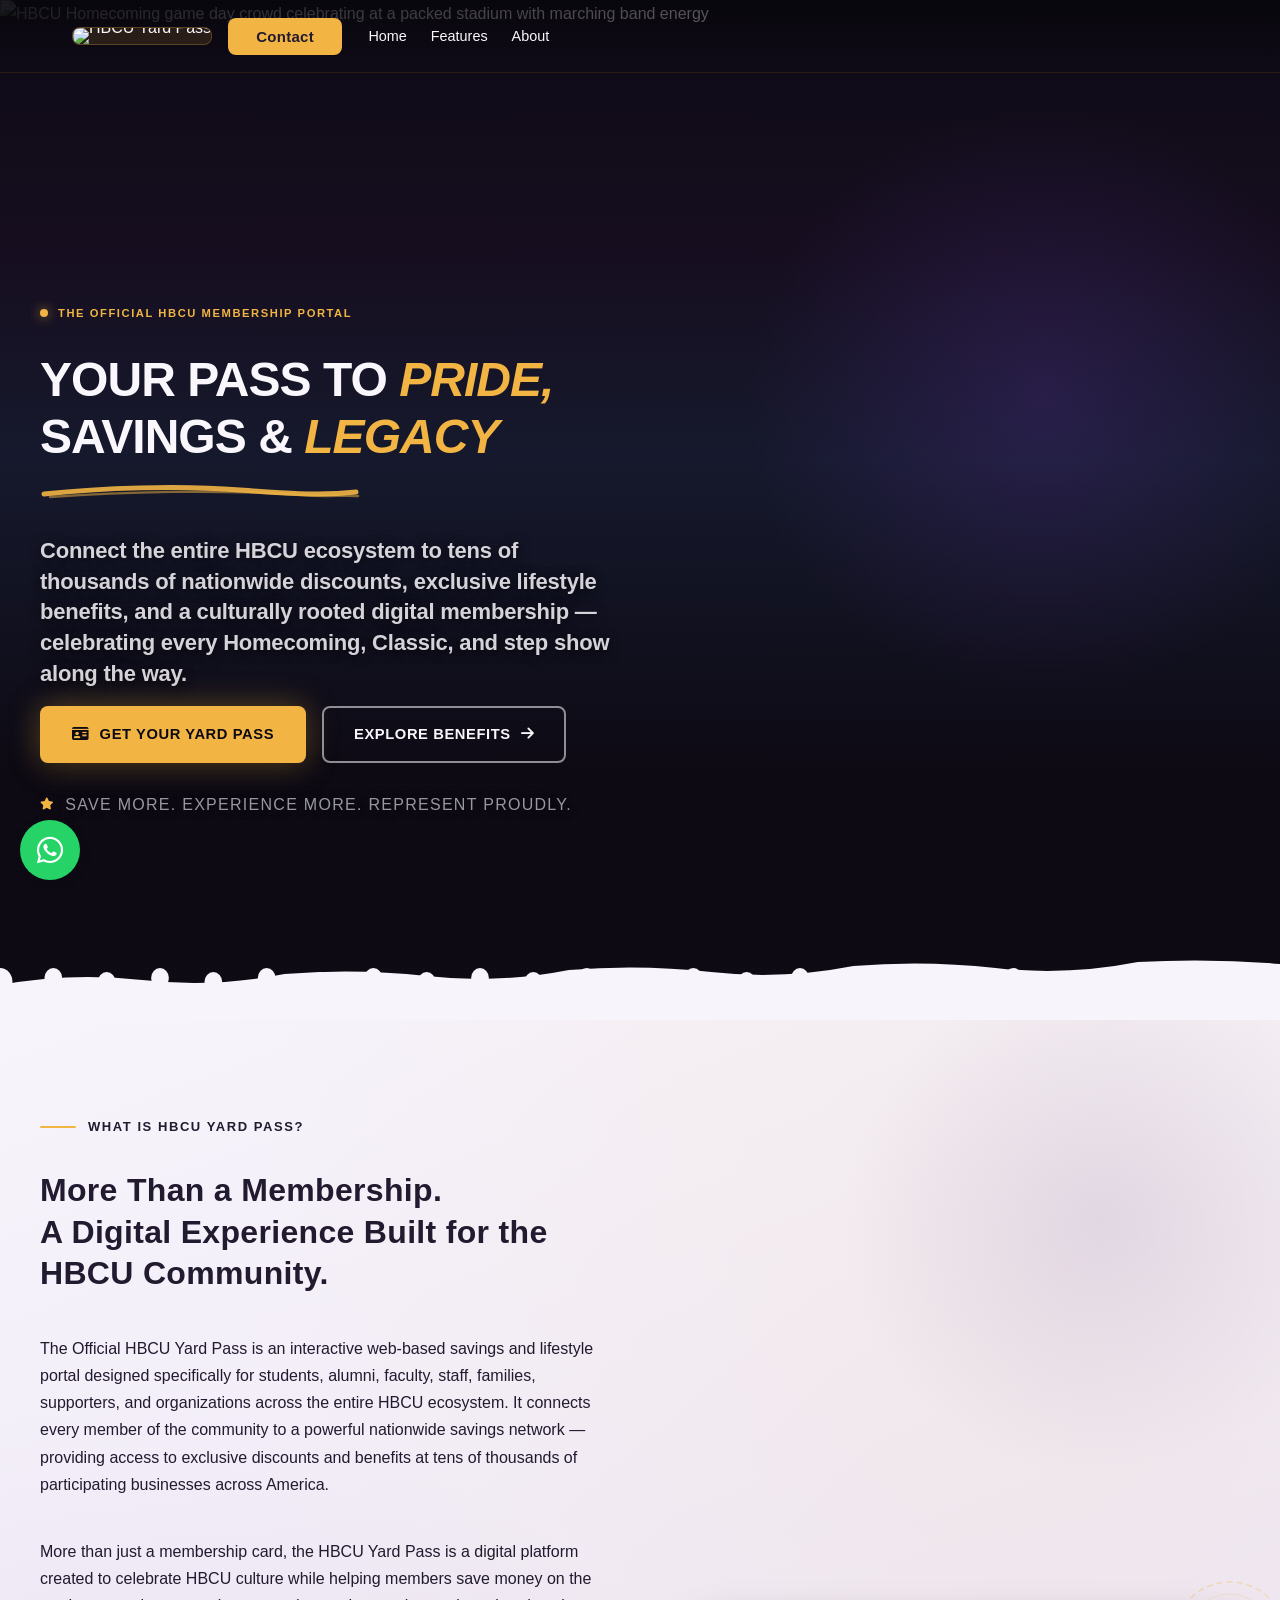
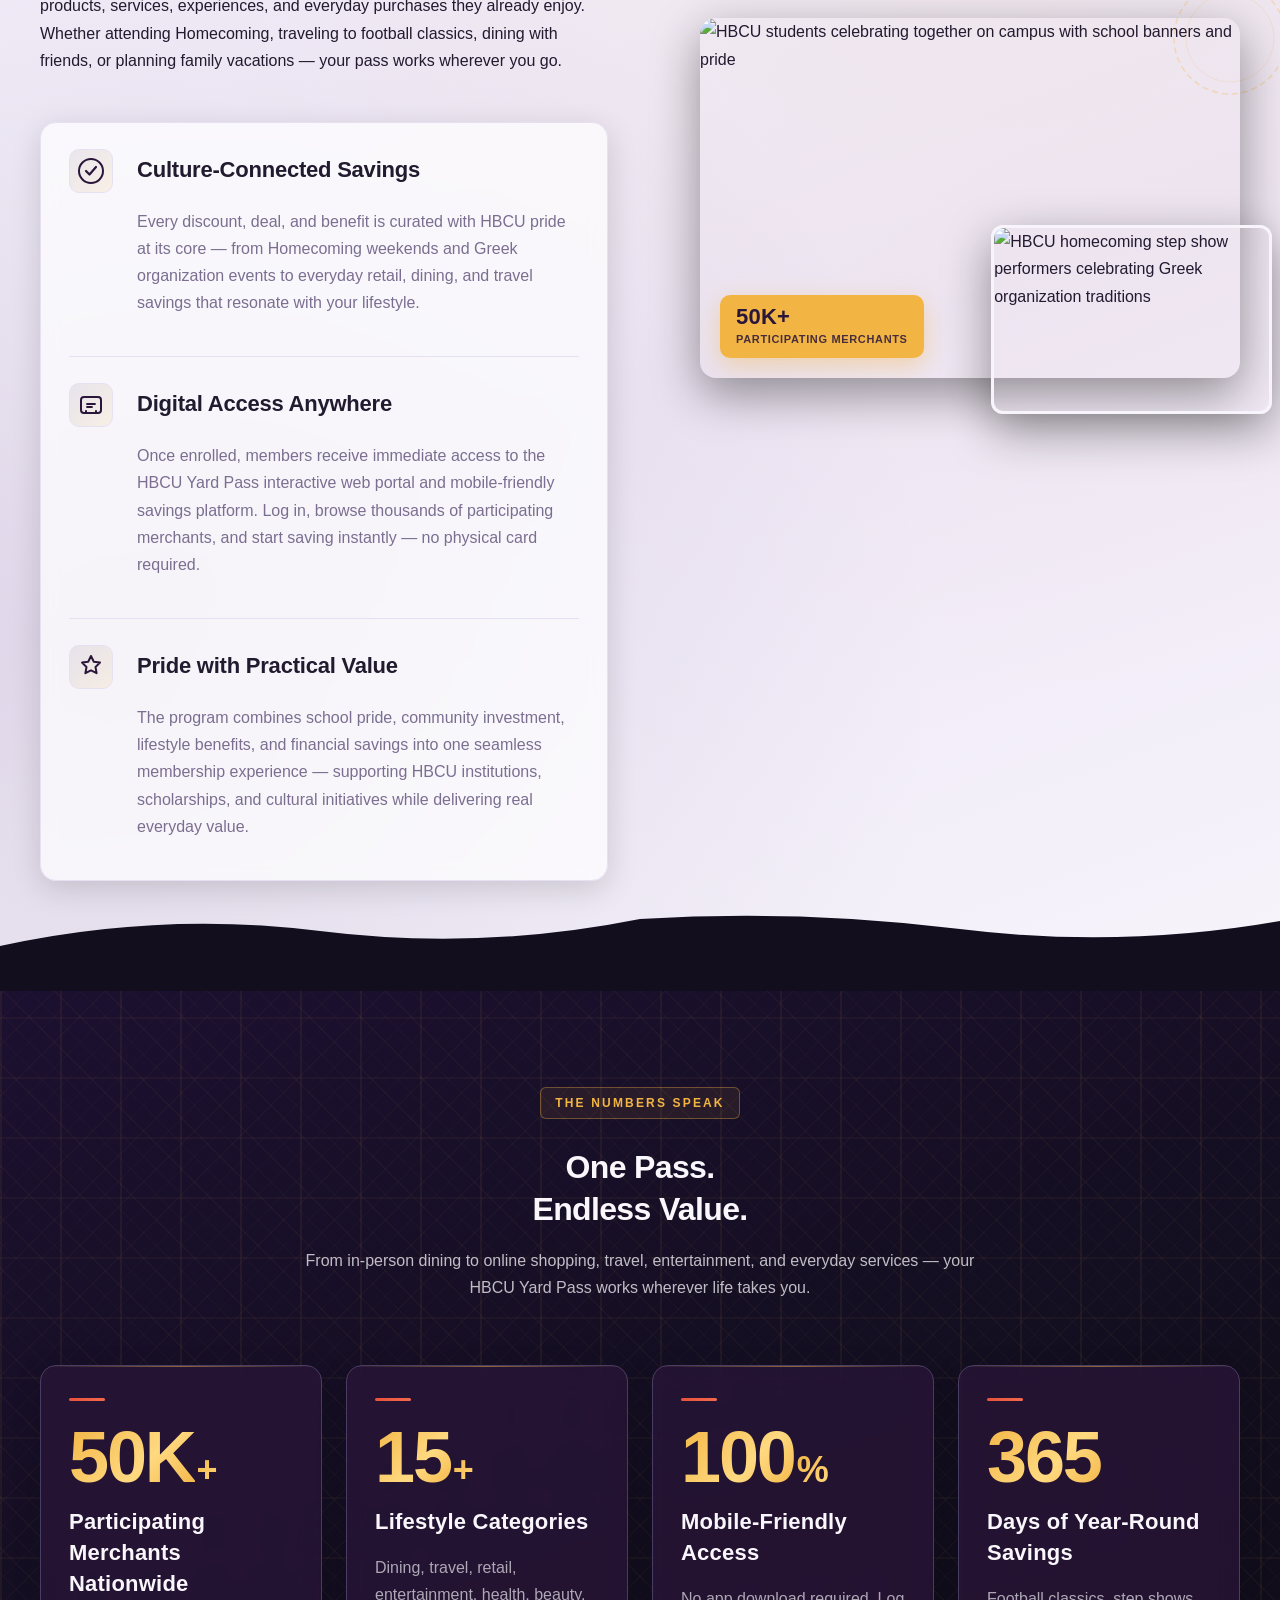
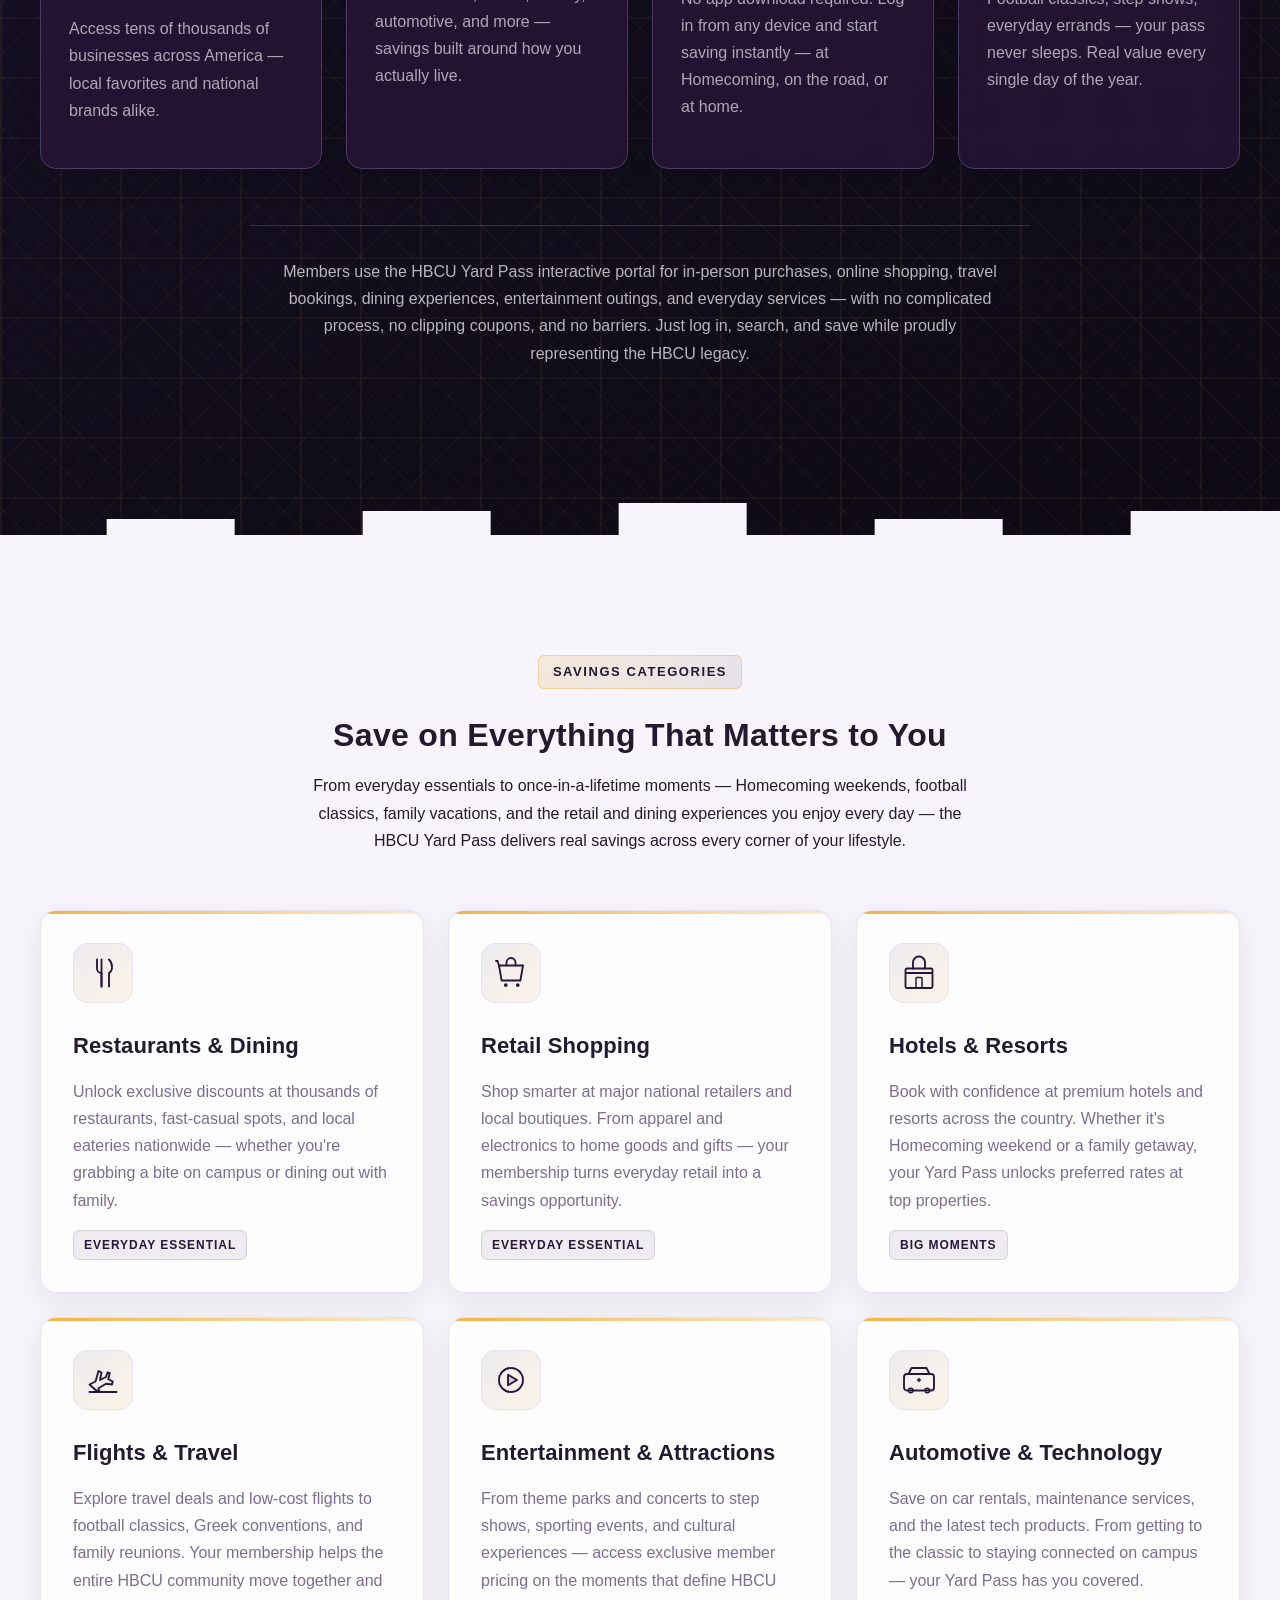
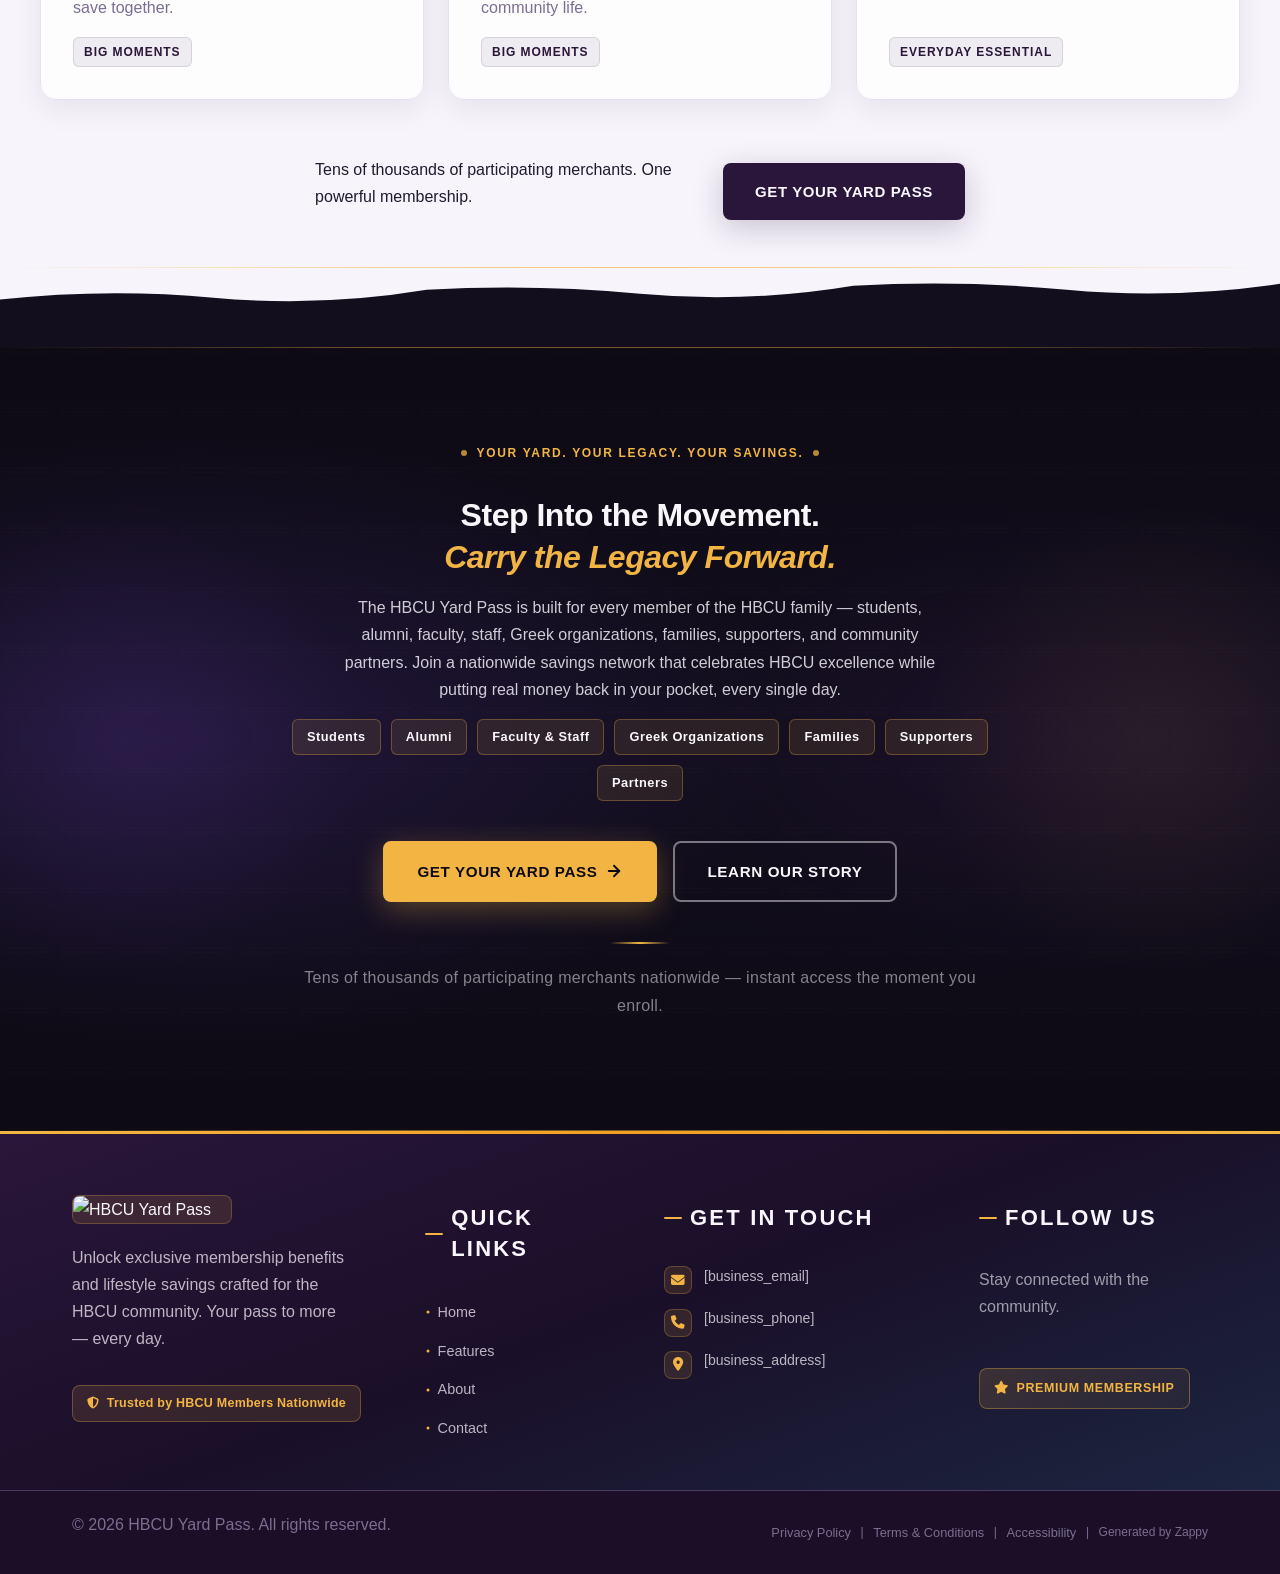
==== index.html @ 4dba1557 "Background sync: Progressive GitHub Sync" ====
<!DOCTYPE html>
<html lang="en">
<head>
    <meta charset="UTF-8">
    <meta name="viewport" content="width=device-width, initial-scale=1.0">
    <meta name="robots" content="index, follow">
    <title>Save Big, Rep Your HBCU — HBCU Yard Pass</title>
    <meta name="description" content="HBCU Yard Pass connects students, alumni, and families to thousands of retail savings nationwide. Fuse culture, pride, and financial empowerment — join today!">
    <meta name="keywords" content="HBCU membership savings, driveline retail merchandising, HBCU community benefits, lifestyle savings platform, HBCU financial empowerment">
    
    <!-- Favicons -->
    <link rel="icon" type="image/x-icon" href="/assets/favicon.ico">
    <link rel="icon" type="image/png" sizes="16x16" href="/assets/favicon-16x16.png">
    <link rel="icon" type="image/png" sizes="32x32" href="/assets/favicon-32x32.png">
    <link rel="icon" type="image/png" sizes="48x48" href="/assets/favicon-48x48.png">
    <link rel="icon" type="image/png" sizes="192x192" href="/assets/favicon-192x192.png">
    <link rel="icon" type="image/png" sizes="512x512" href="/assets/favicon-512x512.png">
    <link rel="apple-touch-icon" href="/assets/apple-touch-icon.png">
    <!-- Zappy Analytics -->
<script>
(function() {
  'use strict';
  
  // Configuration
  var config = {
    websiteId: '0e49cbfa-2366-4338-98ab-fa5ba1715d6c',
    apiUrl: 'https://api.zappy5.com/api/analytics/track',
    sessionDuration: 30 * 60 * 1000, // 30 minutes
    visitorDuration: 30 * 24 * 60 * 60 * 1000, // 30 days
    trackPageViews: true,
    trackClicks: true,
    trackFormSubmissions: true
  };
  
  // Generate or retrieve persistent visitor ID (30 days)
  function getVisitorId() {
    var visitorKey = 'zappy_visitor_' + config.websiteId;
    var visitor = null;
    
    try {
      visitor = localStorage.getItem(visitorKey);
      if (visitor) {
        var visitorData = JSON.parse(visitor);
        var now = Date.now();
        
        // Check if visitor ID is still valid (30 days)
        if (now - visitorData.created < config.visitorDuration) {
          // Update last seen timestamp
          visitorData.lastSeen = now;
          localStorage.setItem(visitorKey, JSON.stringify(visitorData));
          return visitorData.id;
        }
      }
    } catch (e) {
      console.warn('Zappy Analytics: LocalStorage not available');
    }
    
    // Generate new visitor ID
    var newVisitorId = 'zv_' + Date.now() + '_' + Math.random().toString(36).substr(2, 9);
    
    try {
      localStorage.setItem(visitorKey, JSON.stringify({
        id: newVisitorId,
        created: Date.now(),
        lastSeen: Date.now()
      }));
    } catch (e) {
      // Continue without local storage
    }
    
    return newVisitorId;
  }
  
  // Generate or retrieve session ID (30 minutes)
  function getSessionId() {
    var sessionKey = 'zappy_session_' + config.websiteId;
    var session = null;
    
    try {
      session = sessionStorage.getItem(sessionKey);
      if (session) {
        var sessionData = JSON.parse(session);
        var now = Date.now();
        
        // Check if session is still valid
        if (now - sessionData.timestamp < config.sessionDuration) {
          // Update timestamp
          sessionData.timestamp = now;
          sessionStorage.setItem(sessionKey, JSON.stringify(sessionData));
          return sessionData.id;
        }
      }
    } catch (e) {
      console.warn('Zappy Analytics: SessionStorage not available');
    }
    
    // Generate new session ID
    var newSessionId = 'zs_' + Date.now() + '_' + Math.random().toString(36).substr(2, 9);
    
    try {
      sessionStorage.setItem(sessionKey, JSON.stringify({
        id: newSessionId,
        timestamp: Date.now()
      }));
    } catch (e) {
      // Continue without session storage
    }
    
    return newSessionId;
  }
  
  var visitorId = getVisitorId();
  var sessionId = getSessionId();
  
  // Track an event
  function trackEvent(eventType, data) {
    data = data || {};
    
    var eventData = {
      website_id: config.websiteId,
      event_type: eventType,
      page_path: window.location.pathname,
      referrer: document.referrer || 'direct',
      visitor_id: visitorId,
      session_id: sessionId,
      metadata: data
    };
    
    // Use sendBeacon if available (better for page unload events)
    if (navigator.sendBeacon) {
      var blob = new Blob([JSON.stringify(eventData)], { type: 'application/json' });
      navigator.sendBeacon(config.apiUrl, blob);
    } else {
      // Fallback to fetch
      fetch(config.apiUrl, {
        method: 'POST',
        headers: {
          'Content-Type': 'application/json'
        },
        body: JSON.stringify(eventData),
        keepalive: true
      }).catch(function(error) {
        console.warn('Zappy Analytics: Failed to track event', error);
      });
    }
  }
  
  // Track page view
  if (config.trackPageViews) {
    trackEvent('pageview', {
      title: document.title,
      url: window.location.href
    });
  }
  
  // Track clicks on important elements
  if (config.trackClicks) {
    document.addEventListener('click', function(e) {
      var target = e.target;
      
      // Track button clicks (counted as actions)
      if (target.tagName === 'BUTTON' || target.closest('button')) {
        var button = target.tagName === 'BUTTON' ? target : target.closest('button');
        trackEvent('click', {
          element: 'button',
          text: button.textContent.trim().substring(0, 100),
          id: button.id || null,
          class: button.className || null
        });
      }
      
      // Track link clicks (navigation - not counted as actions)
      else if (target.tagName === 'A' || target.closest('a')) {
        var link = target.tagName === 'A' ? target : target.closest('a');
        trackEvent('navigation', {
          element: 'link',
          text: link.textContent.trim().substring(0, 100),
          href: link.href,
          external: link.hostname !== window.location.hostname
        });
      }
    }, true);
  }
  
  // Track form submissions
  if (config.trackFormSubmissions) {
    document.addEventListener('submit', function(e) {
      var form = e.target;
      
      trackEvent('form_submit', {
        form_id: form.id || null,
        form_name: form.name || null,
        form_action: form.action || null,
        form_method: form.method || 'GET'
      });
    }, true);
  }
  
  // Track time on page (send on page unload)
  var pageLoadTime = Date.now();
  
  window.addEventListener('beforeunload', function() {
    var timeOnPage = Math.floor((Date.now() - pageLoadTime) / 1000); // in seconds
    
    trackEvent('page_unload', {
      time_on_page: timeOnPage,
      page_path: window.location.pathname
    });
  });
  
  // Expose tracking function globally for custom events
  window.zappyAnalytics = {
    track: trackEvent,
    getVisitorId: function() { return visitorId; },
    getSessionId: function() { return sessionId; }
  };
  
})();
</script>
<!-- End Zappy Analytics -->
    <meta property="og:title" content="Save Big, Rep Your HBCU — HBCU Yard Pass">
    <meta property="og:description" content="HBCU Yard Pass connects students, alumni, and families to thousands of retail savings nationwide. Fuse culture, pride, and financial empowerment — join today!">
    <meta name="twitter:card" content="summary_large_image">
    <meta name="twitter:title" content="Save Big, Rep Your HBCU — HBCU Yard Pass">
    <meta name="twitter:description" content="HBCU Yard Pass connects students, alumni, and families to thousands of retail savings nationwide. Fuse culture, pride, and financial empowerment — join today!">
    <meta property="og:type" content="website">
  <meta property="og:locale" content="en_US">
  
  
  
  
  
  <link rel="stylesheet" href="https://cdnjs.cloudflare.com/ajax/libs/font-awesome/6.4.0/css/all.min.css">
  <style>
    .skip-link { position: absolute; top: 0; left: 0; transform: translateY(-200%); padding: 12px 18px; background: var(--bg-dark, #1a1a1a); color: var(--text-light, #fff); font-weight: 600; border-radius: 0 0 8px 0; z-index: 10000; }
    .skip-link:focus { transform: none; outline: 2px solid var(--ring, #fff); outline-offset: 2px; }
    :focus-visible { outline: 2px solid var(--ring, currentColor); outline-offset: 3px; }
  </style>


  
    <!-- Favicons -->
    <link rel="icon" type="image/x-icon" href="/assets/favicon.ico">
    <link rel="icon" type="image/png" sizes="16x16" href="/assets/favicon-16x16.png">
    <link rel="icon" type="image/png" sizes="32x32" href="/assets/favicon-32x32.png">
    <link rel="icon" type="image/png" sizes="48x48" href="/assets/favicon-48x48.png">
    <link rel="icon" type="image/png" sizes="192x192" href="/assets/favicon-192x192.png">
    <link rel="icon" type="image/png" sizes="512x512" href="/assets/favicon-512x512.png">
    <link rel="apple-touch-icon" href="/assets/apple-touch-icon.png">
    <!-- Cookie Consent -->
    <link rel="stylesheet" href="https://cdn.jsdelivr.net/npm/vanilla-cookieconsent@3/dist/cookieconsent.css">
    <script src="https://cdn.jsdelivr.net/npm/vanilla-cookieconsent@3/dist/cookieconsent.umd.js"></script>
    <!-- Mickidum Accessibility Toolbar -->
    <script src="https://cdn.jsdelivr.net/gh/mickidum/acc_toolbar/acctoolbar/acctoolbar.min.js"></script>
    <link rel="stylesheet" href="/styles.css">
    <script>window.ZAPPY_WEBSITE_ID = "0e49cbfa-2366-4338-98ab-fa5ba1715d6c"; window.ZAPPY_API_BASE = "https://api.zappy5.com";</script>

    <style id="zappy-dropdown-submenu-styles">
      /* ========== DESKTOP DROPDOWN SUBMENU STYLES ========== */
      /* Base styles for dropdown submenus - parent must be positioned */
      .nav-menu li:has(.sub-menu), nav li:has(.sub-menu), .navbar li:has(.sub-menu), #navMenu li:has(.sub-menu) { position: relative; }
      /* Submenu base - hidden by default */
      .nav-menu .sub-menu, nav .sub-menu, .navbar .sub-menu, #navMenu .sub-menu { display: block !important; position: absolute !important; top: 100%; left: 0; min-width: 220px; background: white; border-radius: 8px; box-shadow: 0 8px 25px rgba(0,0,0,0.15); padding: 8px 0; opacity: 0; visibility: hidden; transform: translateY(10px); transition: all 0.3s ease; z-index: 1000; list-style: none; pointer-events: none; }
      /* CRITICAL: Desktop hover styles to show dropdown */
      .nav-menu li:hover > .sub-menu, nav li:hover > .sub-menu, .navbar li:hover > .sub-menu, #navMenu li:hover > .sub-menu { opacity: 1 !important; visibility: visible !important; transform: translateY(0) !important; pointer-events: auto !important; }
      /* Submenu item styling */
      .sub-menu li { list-style: none; margin: 0; padding: 0; }
      .sub-menu a { display: block !important; padding: 10px 16px !important; color: var(--text-dark, #333) !important; font-weight: 500; text-decoration: none; white-space: nowrap; transition: background-color 0.2s; }
      .sub-menu .zappy-nav-child > a { padding-left: 28px !important; font-size: 0.9em !important; opacity: 0.85 !important; }
      [dir="rtl"] .sub-menu .zappy-nav-child > a, html[lang="he"] .sub-menu .zappy-nav-child > a, html[lang="ar"] .sub-menu .zappy-nav-child > a { padding-left: 10px !important; padding-right: 28px !important; }
      .sub-menu .zappy-nav-parent > a { font-weight: 600 !important; }
      .sub-menu a:hover { background-color: #f5f5f5; }
      /* RTL (Hebrew/Arabic) dropdown positioning */
      [dir="rtl"] .nav-menu .sub-menu, [dir="rtl"] nav .sub-menu, [dir="rtl"] .navbar .sub-menu, html[lang="he"] .nav-menu .sub-menu, html[lang="he"] nav .sub-menu, html[lang="he"] .navbar .sub-menu, html[lang="ar"] .nav-menu .sub-menu, html[lang="ar"] nav .sub-menu, html[lang="ar"] .navbar .sub-menu { left: auto !important; right: 0 !important; }
      /* Hide empty dropdown menus (exclude catalog sub-menus that use <a> children instead of <li>) */
      .sub-menu:empty, .sub-menu:not(:has(li:not(.zappy-hidden-menu-item))):not(:has(> a)), .sub-menu:not(:has(li)):not(:has(> a)) { display: none !important; opacity: 0 !important; visibility: hidden !important; pointer-events: none !important; }
      /* Desktop: show submenu on Menu Group hover */
      li:has(.menu-group-title):hover > .sub-menu { opacity: 1 !important; visibility: visible !important; transform: translateY(0) !important; pointer-events: auto !important; }
      /* Menu Group title styling */
      .nav-menu > li > .menu-group-title, #navMenu > li > .menu-group-title { display: inline-block; padding: 0.5rem 1rem; cursor: default; user-select: none; }
      
      /* ========== MOBILE SUBMENU STYLES ========== */
      @media (max-width: 768px) {
        .nav-menu .sub-menu, nav .sub-menu, .navbar .sub-menu, #navMenu .sub-menu { position: static !important; transform: none !important; box-shadow: none !important; background: transparent !important; max-height: 0; overflow: hidden; opacity: 0; visibility: hidden; transition: max-height 0.3s ease, opacity 0.3s ease; padding: 0 !important; border-radius: 0 !important; }
        .navbar .sub-menu.mobile-expanded, .nav-menu .sub-menu.mobile-expanded, #navMenu .sub-menu.mobile-expanded { max-height: none !important; overflow-y: visible !important; opacity: 1 !important; visibility: visible !important; padding: 8px 0 8px 16px !important; }
        [dir="rtl"] .sub-menu.mobile-expanded, html[lang="he"] .sub-menu.mobile-expanded { padding: 8px 16px 8px 0 !important; }
        /* Disable hover behavior on mobile */
        .nav-menu li:hover > .sub-menu, nav li:hover > .sub-menu, .navbar li:hover > .sub-menu, #navMenu li:hover > .sub-menu { opacity: 0; visibility: hidden; pointer-events: none; }
        .nav-menu li > .sub-menu.mobile-expanded, nav li > .sub-menu.mobile-expanded, .navbar li > .sub-menu.mobile-expanded, #navMenu li > .sub-menu.mobile-expanded { opacity: 1 !important; visibility: visible !important; pointer-events: auto !important; }
        .nav-menu li:has(.sub-menu), nav li:has(.sub-menu), .navbar li:has(.sub-menu), #navMenu li:has(.sub-menu) { display: flex !important; flex-wrap: wrap !important; align-items: center !important; position: relative !important; min-height: 44px !important; }
        .nav-menu li:has(.sub-menu) > a, nav li:has(.sub-menu) > a, .navbar li:has(.sub-menu) > a, #navMenu li:has(.sub-menu) > a { flex: 1 !important; min-width: 0 !important; }
        .nav-menu li:has(.sub-menu) > .menu-group-title, nav li:has(.sub-menu) > .menu-group-title, .navbar li:has(.sub-menu) > .menu-group-title, #navMenu li:has(.sub-menu) > .menu-group-title { flex: 1 !important; min-width: 0 !important; padding: 0 !important; line-height: inherit !important; }
        .nav-menu li:has(.sub-menu) > .sub-menu, nav li:has(.sub-menu) > .sub-menu, .navbar li:has(.sub-menu) > .sub-menu, #navMenu li:has(.sub-menu) > .sub-menu { flex-basis: 100% !important; width: 100% !important; }
        .nav-menu li:has(.sub-menu) > a [class*="chevron"], .nav-menu li:has(.sub-menu) > a [class*="arrow"], .nav-menu li:has(.sub-menu) > a .fa-chevron-down, .nav-menu li:has(.sub-menu) > a .fa-angle-down, nav li:has(.sub-menu) > a [class*="chevron"], nav li:has(.sub-menu) > a [class*="arrow"], #navMenu li:has(.sub-menu) > a [class*="chevron"], #navMenu li:has(.sub-menu) > a [class*="arrow"] { display: none !important; visibility: hidden !important; }
        .mobile-submenu-toggle { display: flex !important; align-items: center !important; justify-content: center !important; width: 44px !important; height: auto !important; background: transparent !important; border: none !important; cursor: pointer !important; color: var(--text-light) !important; position: static !important; flex-shrink: 0 !important; align-self: stretch !important; z-index: 2 !important; padding: 0 !important; margin: 0 !important; }
        .mobile-submenu-toggle::after { content: '' !important; width: 0 !important; height: 0 !important; border-left: 6px solid transparent !important; border-right: 6px solid transparent !important; border-top: 7px solid currentColor !important; transition: transform 0.3s ease !important; }
        .mobile-submenu-toggle.expanded::after { transform: rotate(180deg) !important; }
        .sub-menu a { padding: 10px 0 !important; display: block !important; color: var(--text-light) !important; white-space: normal !important; }
        .sub-menu .zappy-nav-child > a { padding-left: 28px !important; font-size: 0.9em !important; opacity: 0.85 !important; }
        [dir="rtl"] .sub-menu .zappy-nav-child > a, html[lang="he"] .sub-menu .zappy-nav-child > a, html[lang="ar"] .sub-menu .zappy-nav-child > a { padding-left: 0 !important; padding-right: 28px !important; }
        .sub-menu .zappy-nav-parent > a { font-weight: 600 !important; }
        .nav-menu.active, #navMenu.active { max-width: 100vw !important; overflow-x: hidden !important; box-sizing: border-box !important; }
        .navbar .sub-menu li a, nav.navbar .sub-menu li a, .zappy-products-dropdown .sub-menu a { color: var(--text-light) !important; }
      }
      @media (min-width: 769px) { .mobile-submenu-toggle { display: none !important; } }
    </style>

    <style id="zappy-widget-visibility">
      html[dir="rtl"] .whatsapp-float { right: 20px !important; left: auto !important; }
      html[dir="ltr"] .whatsapp-float, html:not([dir]) .whatsapp-float { left: 20px !important; right: auto !important; }
      html[dir="rtl"] #mic-access-tool-general-button, html[dir="rtl"] .mic-access-tool-general-button,
      html[dir="rtl"] #mic-init-access-tool .mic-access-tool-general-button,
      html[dir="rtl"] #mic-init-access-tool #mic-access-tool-general-button,
      html[dir="rtl"] ._access-icon { left: 20px !important; right: auto !important; }
      html[dir="ltr"] #mic-access-tool-general-button, html[dir="ltr"] .mic-access-tool-general-button,
      html[dir="ltr"] #mic-init-access-tool .mic-access-tool-general-button,
      html[dir="ltr"] #mic-init-access-tool #mic-access-tool-general-button,
      html[dir="ltr"] ._access-icon,
      html:not([dir]) #mic-access-tool-general-button, html:not([dir]) .mic-access-tool-general-button,
      html:not([dir]) #mic-init-access-tool .mic-access-tool-general-button,
      html:not([dir]) #mic-init-access-tool #mic-access-tool-general-button,
      html:not([dir]) ._access-icon { right: 20px !important; left: auto !important; }
      @media (max-width: 768px) { .whatsapp-float { display: flex !important; } }
      @media (min-width: 769px) { .whatsapp-float { display: flex !important; } }
      @media (max-width: 768px) {
        #mic-access-tool-general-button, .mic-access-tool-general-button,
        #mic-init-access-tool .mic-access-tool-general-button, #mic-init-access-tool #mic-access-tool-general-button,
        ._access-icon { display: flex !important; visibility: visible !important; opacity: 1 !important; pointer-events: auto !important; }
        #mic-access-tool-box.opened-mic-access-tool, .mic-access-tool-box.opened-mic-access-tool,
        #mic-init-access-tool #mic-access-tool-box.opened-mic-access-tool {
          visibility: visible !important; opacity: 1 !important; pointer-events: auto !important;
        }
      }
      @media (min-width: 769px) {
        #mic-access-tool-general-button, .mic-access-tool-general-button,
        #mic-init-access-tool .mic-access-tool-general-button, #mic-init-access-tool #mic-access-tool-general-button,
        ._access-icon { display: flex !important; visibility: visible !important; opacity: 1 !important; pointer-events: auto !important; }
        #mic-access-tool-box.opened-mic-access-tool, .mic-access-tool-box.opened-mic-access-tool,
        #mic-init-access-tool #mic-access-tool-box.opened-mic-access-tool {
          visibility: visible !important; opacity: 1 !important; pointer-events: auto !important;
        }
      }
    </style>
</head>
<body>
<a class="skip-link" href="#main">Skip to main content</a>
  <nav class="navbar">
  <button class="mobile-toggle" id="mobileToggle" aria-label="Menu">
    <svg class="hamburger-icon" width="24" height="24" viewBox="0 0 24 24" fill="none">
      <path d="M3 12h18M3 6h18M3 18h18" stroke="currentColor" stroke-width="2" stroke-linecap="round"></path>
    </svg>
    <svg class="close-icon" width="24" height="24" viewBox="0 0 24 24" fill="none" style="display: none;">
      <path d="M18 6L6 18M6 6l12 12" stroke="currentColor" stroke-width="2" stroke-linecap="round"></path>
    </svg>
  </button>

  <button class="phone-header-btn" data-phone="" aria-label="Call">
    <svg width="20" height="20" viewBox="0 0 24 24" fill="currentColor">
      <path d="M22 16.92v3a2 2 0 0 1-2.18 2 19.79 19.79 0 0 1-8.63-3.07 19.5 19.5 0 0 1-6-6 19.79 19.79 0 0 1-3.07-8.67A2 2 0 0 1 4.11 2h3a2 2 0 0 1 2 1.72 12.84 12.84 0 0 0 .7 2.81 2 2 0 0 1-.45 2.11L8.09 9.91a16 16 0 0 0 6 6l1.27-1.27a2 2 0 0 1 2.11-.45 12.84 12.84 0 0 0 2.81.7A2 2 0 0 1 22 16.92z"></path>
    </svg>
  </button>

  <div class="nav-container">
    <div class="nav-brand">
      <a href="/" class="logo-link"><img class="logo" src="/assets/site-home-image-1.webp" alt="HBCU Yard Pass"></a>
    </div>

    <ul class="nav-menu" id="navMenu"><li><a href="/">Home</a></li><li><a href="/features">Features</a></li><li><a href="/about">About</a></li></ul>

    <div class="nav-cta-container">
      <a href="/contact" class="nav-cta-btn">Contact</a>
    </div>
  </div>
</nav>
<script>

// Navbar Mobile Menu Toggle and Contrast Fix
(function() {
  // Use 'load' event instead of 'DOMContentLoaded' to ensure we run AFTER all other scripts
  window.addEventListener('load', function() {
    
    // FIX MOBILE BUTTON CONTRAST
    // Detect navbar background color and apply contrasting color to mobile buttons
    const navbar = document.querySelector('.navbar, nav, header');
    if (!navbar) {
      console.log('[Navbar] Navbar element not found');
      return;
    }
    
    // DECLARE VARIABLES EARLY to avoid Temporal Dead Zone errors
    // These are used in multiple places below
    let mobileToggle = document.getElementById('mobileToggle') ||
                       document.querySelector('.mobile-toggle') ||
                       document.querySelector('.hamburger') ||
                       document.querySelector('.hamburger-menu') ||
                       document.querySelector('.menu-toggle') ||
                       document.querySelector('.burger-menu') ||
                       document.querySelector('[aria-label="Menu"]') ||
                       document.querySelector('[aria-label="תפריט"]');
    
    const phoneBtn = document.querySelector('.phone-header-btn');
    
    const computedStyle = window.getComputedStyle(navbar);
    let bgColor = computedStyle.backgroundColor;
    
    console.log('[Navbar] Initial navbar background:', bgColor);
    
    // Check if background is transparent or rgba with 0 alpha
    const isTransparent = bgColor === 'transparent' || 
                         bgColor === 'rgba(0, 0, 0, 0)' ||
                         (bgColor.startsWith('rgba') && bgColor.includes(', 0)'));
    
    if (isTransparent) {
      // Check for background-image or gradient
      const bgImage = computedStyle.backgroundImage;
      if (bgImage && bgImage !== 'none') {
        console.log('[Navbar] Navbar has background image/gradient, using dark text');
        bgColor = 'rgb(240, 240, 240)'; // Assume light background
      } else {
        // Transparent navbar - check body background
        const bodyBg = window.getComputedStyle(document.body).backgroundColor;
        console.log('[Navbar] Navbar transparent, using body background:', bodyBg);
        bgColor = bodyBg;
      }
    }
    
    // Calculate luminance to determine if background is light or dark
    const rgb = bgColor.match(/\d+/g);
    if (rgb && rgb.length >= 3) {
      const r = parseInt(rgb[0]);
      const g = parseInt(rgb[1]);
      const b = parseInt(rgb[2]);
      const luminance = (0.299 * r + 0.587 * g + 0.114 * b) / 255;
      
      // Mobile button colors are set by Claude's AI-generated CSS (same as .nav-menu a)
      // No dynamic color overrides needed - colors come from the generated navbar CSS
      console.log('[Navbar] Mobile button colors preserved from Claude CSS (luminance:', luminance.toFixed(2) + ')');
      
      // FIX ICON SIZES - Ensure SVGs are properly sized and visible
      // INJECT CRITICAL CSS TO OVERRIDE ANY CONFLICTING RULES
      const criticalCSS = document.createElement('style');
      criticalCSS.id = 'zappy-mobile-nav-fix';
      const htmlLang = document.documentElement.lang || 'en';
      const htmlDir = document.documentElement.dir || 'ltr';
      // Check both dir attribute AND lang for RTL detection
      // dir="rtl" is the most reliable indicator
      const isRTL = htmlDir === 'rtl' || htmlLang === 'he' || htmlLang === 'ar';
      
      criticalCSS.textContent = `
        /* Hide mobile buttons on desktop, show only on mobile */
        @media (min-width: 769px) {
          .mobile-toggle,
          .phone-header-btn {
            display: none !important;
          }
        }
        
        /* Show and position mobile buttons correctly on mobile */
        @media (max-width: 768px) {
          .navbar,
          nav.navbar {
            min-height: 70px !important;
          }

          .mobile-toggle,
          .phone-header-btn {
            position: absolute !important;
            top: 0 !important;
            bottom: 0 !important;
            margin-top: auto !important;
            margin-bottom: auto !important;
            transform: none !important;
            z-index: 1001 !important;
            display: flex !important;
            align-items: center !important;
            justify-content: center !important;
            width: 36px !important;
            height: 36px !important;
            border-radius: 50% !important;
            border: none !important;
            cursor: pointer !important;
            padding: 6px !important;
            background: none !important;
            color: var(--nav-text, var(--text-light)) !important;
            touch-action: manipulation !important;
            -webkit-tap-highlight-color: transparent !important;
          }

          html[data-zappy-site-type="ecommerce"] .phone-header-btn,
          body[data-zappy-site-type="ecommerce"] .phone-header-btn,
          html[data-zappy-site-type="ecommerce"] header .phone-header-btn,
          html[data-zappy-site-type="ecommerce"] nav .phone-header-btn {
            display: none !important;
            visibility: hidden !important;
            width: 0 !important;
            height: 0 !important;
            min-width: 0 !important;
            overflow: hidden !important;
          }
          
          /* LTR positioning (default): hamburger LEFT, phone RIGHT */
          html:not([dir="rtl"]):not([lang="he"]):not([lang="ar"]) .mobile-toggle,
          html[dir="ltr"] .mobile-toggle {
            left: 12px !important;
            right: auto !important;
          }
          html:not([dir="rtl"]):not([lang="he"]):not([lang="ar"]) .phone-header-btn,
          html[dir="ltr"] .phone-header-btn {
            right: 12px !important;
            left: auto !important;
          }
          
          /* RTL positioning: hamburger RIGHT, phone LEFT */
          html[dir="rtl"] .mobile-toggle,
          html[lang="he"] .mobile-toggle,
          html[lang="ar"] .mobile-toggle {
            right: 12px !important;
            left: auto !important;
          }
          html[dir="rtl"] .phone-header-btn,
          html[lang="he"] .phone-header-btn,
          html[lang="ar"] .phone-header-btn {
            left: 12px !important;
            right: auto !important;
          }
          
          /* CRITICAL: Ensure nav-container has min-height on mobile */
          /* All children are positioned absolutely/fixed on mobile, so height:auto collapses to 0 */
          .nav-container {
            min-height: 70px !important;
            position: relative !important;
          }
          
          /* Ensure SVG icons are properly sized and inherit color */
          .mobile-toggle svg,
          .phone-header-btn svg {
            width: 24px !important;
            height: 24px !important;
            /* Don't force display - let JavaScript control hamburger/close toggle */
          }
          
          /* Reset nav-cta-container on mobile - remove desktop box-shadow/padding */
          /* that creates a visible ghost box when CTA button is hidden */
          .nav-cta-container {
            box-shadow: none !important;
            padding: 0 !important;
          }
          
          /* Hide nav-cta-container entirely on mobile when there's no lang-switcher */
          /* (only the CTA button is inside, and it's hidden on mobile) */
          .nav-cta-container:not(:has(.lang-switcher)) {
            display: none !important;
          }
          
          /* CRITICAL: Prevent hero image fade gradient from bleeding over headline text */
          /* The .image-fade-gradient has bottom: -30px (extends below parent) */
          /* On mobile stacked layout, this overlaps the h1 text below the image */
          .hero-image-column {
            overflow: hidden !important;
          }
          .image-fade-gradient {
            bottom: 0 !important;
          }
          
          /* Hide desktop language switcher on mobile - hamburger menu handles it */
          /* High specificity to override stored CSS */
          .lang-switcher,
          .nav-cta-container .lang-switcher,
          .nav-container .lang-switcher,
          .navbar .lang-switcher,
          .navbar .nav-cta-container .lang-switcher {
            display: none !important;
          }
        }
      `;
      
      // Remove existing fix if present and inject new one
      const existing = document.getElementById('zappy-mobile-nav-fix');
      if (existing) existing.remove();
      document.head.appendChild(criticalCSS);
      
      console.log('[Navbar] Critical CSS injected for mobile nav positioning');
      
      // ONLY apply inline positioning styles on mobile viewport
      // On desktop, the CSS handles hiding these buttons with display: none
      // Inline styles were breaking desktop layout by overriding CSS
      const isMobileViewport = window.innerWidth <= 768;
      
      if (mobileToggle) {
        // Icon sizing applies to all viewports for consistency
        const hamburgerIcon = mobileToggle.querySelector('.hamburger-icon');
        const closeIcon = mobileToggle.querySelector('.close-icon');
        
        if (hamburgerIcon) {
          hamburgerIcon.style.setProperty('width', '24px', 'important');
          hamburgerIcon.style.setProperty('height', '24px', 'important');
          hamburgerIcon.style.setProperty('display', 'block', 'important'); // Show hamburger by default
        }
        if (closeIcon) {
          closeIcon.style.setProperty('width', '24px', 'important');
          closeIcon.style.setProperty('height', '24px', 'important');
          closeIcon.style.setProperty('display', 'none', 'important'); // Hide close icon by default
        }
        
        // ONLY set positioning inline styles on mobile
        if (isMobileViewport) {
          mobileToggle.style.setProperty('position', 'absolute', 'important');
          mobileToggle.style.setProperty('top', '0', 'important');
          mobileToggle.style.setProperty('bottom', '0', 'important');
          mobileToggle.style.setProperty('margin-top', 'auto', 'important');
          mobileToggle.style.setProperty('margin-bottom', 'auto', 'important');
          mobileToggle.style.setProperty('transform', 'none', 'important');
          mobileToggle.style.setProperty('z-index', '1001', 'important');
          
          // Clear any inline left/right so CSS can take over based on html[dir]
          mobileToggle.style.removeProperty('left');
          mobileToggle.style.removeProperty('right');
          
          console.log('[Navbar] Mobile toggle positioning applied (mobile viewport)');
        } else {
          // On desktop, clear any positioning styles to let CSS handle it
          mobileToggle.style.removeProperty('position');
          mobileToggle.style.removeProperty('top');
          mobileToggle.style.removeProperty('transform');
          mobileToggle.style.removeProperty('z-index');
          mobileToggle.style.removeProperty('left');
          mobileToggle.style.removeProperty('right');
          console.log('[Navbar] Desktop viewport - cleared mobile toggle inline positioning');
        }
      }
      
      if (phoneBtn) {
        // Icon sizing applies to all viewports
        const phoneIcon = phoneBtn.querySelector('svg');
        if (phoneIcon) {
          phoneIcon.style.width = '24px';
          phoneIcon.style.height = '24px';
          phoneIcon.setAttribute('width', '24');
          phoneIcon.setAttribute('height', '24');
        }
        
        // ONLY set positioning inline styles on mobile
        if (isMobileViewport) {
          phoneBtn.style.setProperty('position', 'absolute', 'important');
          phoneBtn.style.setProperty('top', '0', 'important');
          phoneBtn.style.setProperty('bottom', '0', 'important');
          phoneBtn.style.setProperty('margin-top', 'auto', 'important');
          phoneBtn.style.setProperty('margin-bottom', 'auto', 'important');
          phoneBtn.style.setProperty('transform', 'none', 'important');
          phoneBtn.style.setProperty('z-index', '1001', 'important');
          
          // Clear any inline left/right so CSS can take over based on html[dir]
          phoneBtn.style.removeProperty('left');
          phoneBtn.style.removeProperty('right');
          
          console.log('[Navbar] Phone button positioning applied (mobile viewport)');
        } else {
          // On desktop, clear any positioning styles to let CSS handle it
          phoneBtn.style.removeProperty('position');
          phoneBtn.style.removeProperty('top');
          phoneBtn.style.removeProperty('transform');
          phoneBtn.style.removeProperty('z-index');
          phoneBtn.style.removeProperty('left');
          phoneBtn.style.removeProperty('right');
          console.log('[Navbar] Desktop viewport - cleared phone button inline positioning');
        }
      }
    } else {
      console.log('[Navbar] Could not parse background color:', bgColor);
    }
    
    // MOBILE MENU TOGGLE
    // Re-query in case DOM changed (mobileToggle already declared at top of function)
    mobileToggle = document.getElementById('mobileToggle') ||
                   document.querySelector('.mobile-toggle') ||
                   document.querySelector('.hamburger') ||
                   document.querySelector('.hamburger-menu') ||
                   document.querySelector('.menu-toggle') ||
                   document.querySelector('.burger-menu') ||
                   document.querySelector('[aria-label="Menu"]') ||
                   document.querySelector('[aria-label="תפריט"]');
    
    // EXPANDED SEARCH: Find nav menu by ID or class
    const navMenu = document.getElementById('navMenu') ||
                  document.querySelector('.nav-menu') ||
                  document.querySelector('.nav-links') ||
                  document.querySelector('nav ul:not(.submenu)');
    
    if (!mobileToggle || !navMenu) {
      console.log('[Navbar] Mobile toggle or menu not found:', { toggle: !!mobileToggle, menu: !!navMenu });
      return;
    }
    
    // Ensure navMenu has ID for CSS targeting
    if (!navMenu.id) {
      navMenu.id = 'navMenu';
    }
    
    console.log('[Navbar] Initializing mobile menu...');
    
    // Remove any existing event listeners by cloning the button
    const newToggle = mobileToggle.cloneNode(true);
    mobileToggle.parentNode.replaceChild(newToggle, mobileToggle);
    
    // Toggle menu handler (shared by click and touchend)
    function handleToggle(e) {
      e.preventDefault();
      e.stopPropagation();
      
      const hamburgerIcon = newToggle.querySelector('.hamburger-icon');
      const closeIcon = newToggle.querySelector('.close-icon');
      const isActive = navMenu.classList.contains('active');
      
      if (isActive) {
        // Close menu
        navMenu.classList.remove('active');
        if (hamburgerIcon) hamburgerIcon.style.setProperty('display', 'block', 'important');
        if (closeIcon) closeIcon.style.setProperty('display', 'none', 'important');
        document.body.style.overflow = '';
        console.log('[Navbar] Menu closed');
      } else {
        // Open menu
        navMenu.classList.add('active');
        if (hamburgerIcon) hamburgerIcon.style.setProperty('display', 'none', 'important');
        if (closeIcon) closeIcon.style.setProperty('display', 'block', 'important');
        document.body.style.overflow = 'hidden';
        console.log('[Navbar] Menu opened');
      }
    }
    
    // Use click for desktop/emulation and touchend as iOS Safari fallback.
    // Prevent double-fire with a timestamp guard.
    var lastToggleTime = 0;
    function guardedToggle(e) {
      var now = Date.now();
      if (now - lastToggleTime < 300) return;
      lastToggleTime = now;
      handleToggle(e);
    }
    
    newToggle.addEventListener('click', guardedToggle);
    newToggle.addEventListener('touchend', guardedToggle);
    
    // Close menu when clicking nav links (but NOT dropdown toggles)
    const navLinks = navMenu.querySelectorAll('a');
    navLinks.forEach(function(link) {
      link.addEventListener('click', function() {
        // Don't close if it's a dropdown child (unless it's a real navigation link)
        if (this.getAttribute('href') === '#') return;
        
        const hamburgerIcon = newToggle.querySelector('.hamburger-icon');
        const closeIcon = newToggle.querySelector('.close-icon');
        
        navMenu.classList.remove('active');
        if (hamburgerIcon) hamburgerIcon.style.setProperty('display', 'block', 'important');
        if (closeIcon) closeIcon.style.setProperty('display', 'none', 'important');
        document.body.style.overflow = '';
        console.log('[Navbar] Menu closed (link clicked)');
      });
    });
    
    // DROPDOWN MENU TOGGLE (for mobile and touch devices)
    var dropdownToggles = navMenu.querySelectorAll('.dropdown-toggle');
    dropdownToggles.forEach(function(toggle) {
      toggle.addEventListener('click', function(e) {
        e.preventDefault();
        e.stopPropagation();
        var parent = this.closest('.nav-dropdown');
        if (!parent) return;
        
        // Close other open dropdowns at the same level
        var siblings = parent.parentNode.querySelectorAll('.nav-dropdown.open');
        siblings.forEach(function(sib) {
          if (sib !== parent) sib.classList.remove('open');
        });
        
        parent.classList.toggle('open');
        console.log('[Navbar] Dropdown toggled:', parent.classList.contains('open') ? 'open' : 'closed');
      });
    });
    
    // Close dropdowns when clicking outside
    document.addEventListener('click', function(e) {
      if (!e.target.closest('.nav-dropdown')) {
        var openDropdowns = document.querySelectorAll('.nav-dropdown.open');
        openDropdowns.forEach(function(dd) { dd.classList.remove('open'); });
      }
    });
    
    console.log('[Navbar] Dropdown handlers initialized for ' + dropdownToggles.length + ' dropdowns');
    
    // Phone button functionality (phoneBtn already declared at top of function)
    if (phoneBtn) {
      phoneBtn.addEventListener('click', function() {
        // Get phone number from placeholder in page or use default
        const phoneLinks = document.querySelectorAll('a[href^="tel:"]');
        const phoneNumber = phoneLinks.length > 0 
          ? phoneLinks[0].getAttribute('href').replace('tel:', '')
          : '[business_phone]';
        
        window.location.href = 'tel:' + phoneNumber;
        console.log('[Navbar] Phone button clicked');
      });
    }
    
    console.log('[Navbar] Mobile menu initialized successfully');
    
    // WhatsApp button visibility is now controlled via CSS (siteSettings).
    // No JS-based desktop hiding — the button is visible on both mobile and desktop by default.
  });
})();

</script>
  
  <main id="main">
    <section data-band-index="0" class="home-hero-section" data-layout-spec="Home-hero" data-hero-type="fullscreen-scrim">
  <!-- Background Image Layer -->
  <div class="home-hero-bg-wrapper">
    <img loading="eager" fetchpriority="high" data-hero-bg="true" data-placeholder="home-hero-image-1" data-context="High-energy HBCU Homecoming game day scene at a packed stadium during golden hour. A vibrant crowd of Black college students and alumni wearing school colors — deep purples, golds, and greens — fill the stands. A marching band in full uniform plays on the field below. Stadium lights cast warm amber and gold tones across the scene. Flags waving, people cheering, electric atmosphere of Black college football culture, cinematic wide-angle shot with rich warm tones and motion blur suggesting celebration and community energy." width="1440" height="900" src="/assets/site-home-hero-image-1.webp" alt="HBCU Homecoming game day crowd celebrating at a packed stadium with marching band energy" class="home-hero-bg-img">
  </div>

  <!-- Scrim Overlay Layer -->
  <div class="home-hero-scrim" aria-hidden="true"></div>

  <!-- Decorative: purple glow radial -->
  <div class="home-hero-purple-glow" aria-hidden="true"></div>

  <!-- Decorative: subtle fabric-weave texture overlay -->
  <div class="home-hero-texture" aria-hidden="true"></div>

  <!-- Content Group -->
  <div class="home-hero-content-wrapper">
    <div class="home-hero-container">
      <div class="home-hero-content-group">

        <!-- Eyebrow label -->
        <div class="home-hero-eyebrow">
          <span class="home-hero-eyebrow-dot" aria-hidden="true"></span>
          <span>The Official HBCU Membership Portal</span>
        </div>

        <!-- H1 -->
        <h1 class="home-hero-h1">
          Your Pass to
          <span class="home-hero-h1-gold">Pride,</span>
          <br>
          Savings &amp;
          <span class="home-hero-h1-gold">Legacy</span>
        </h1>

        <!-- Decorative gold brush underline -->
        <div class="home-hero-brush-underline" aria-hidden="true">
          <svg data-no-icon-edit="true" aria-hidden="true" viewBox="0 0 320 18" fill="none" xmlns="http://www.w3.org/2000/svg" preserveAspectRatio="none">
            <path d="M4 12 C60 6, 140 3, 200 8 C240 11, 280 14, 316 10" stroke="#F2B544" stroke-width="5" stroke-linecap="round" fill="none" opacity="0.9"></path>
            <path d="M10 15 C80 10, 180 7, 260 13 C285 15, 305 13, 318 14" stroke="#F2B544" stroke-width="2.5" stroke-linecap="round" fill="none" opacity="0.5"></path>
          </svg>
        </div>

        <!-- Supporting subtitle -->
        <h3 class="home-hero-subtitle">
          Connect the entire HBCU ecosystem to tens of thousands of nationwide discounts, exclusive lifestyle benefits, and a culturally rooted digital membership — celebrating every Homecoming, Classic, and step show along the way.
        </h3>

        <!-- CTA Buttons -->
        <div class="home-hero-cta-group">
          <a href="/contact" class="home-hero-btn-primary">
            <i class="fa-solid fa-id-card" aria-hidden="true"></i>
            Get Your Yard Pass
          </a>
          <a href="/features" class="home-hero-btn-secondary">
            Explore Benefits
            <i class="fa-solid fa-arrow-right" aria-hidden="true"></i>
          </a>
        </div>

        <!-- Supporting tagline -->
        <p class="home-hero-tagline">
          <i class="fa-solid fa-star home-hero-tagline-star" aria-hidden="true"></i>
          Save more. Experience more. Represent proudly.
        </p>

      </div>
    </div>
  </div>

  <!-- Bottom Divider: diagonal gradient tear with ticket-perforation edge -->
  <div class="home-hero-divider-wrapper">
    <svg data-no-icon-edit="true" aria-hidden="true" viewBox="0 0 1440 90" preserveAspectRatio="none" xmlns="http://www.w3.org/2000/svg">
      <!-- Perforation circles -->
      <circle cx="0" cy="52" r="14" fill="var(--bg-light)"></circle>
      <circle cx="60" cy="48" r="10" fill="var(--bg-light)"></circle>
      <circle cx="120" cy="52" r="10" fill="var(--bg-light)"></circle>
      <circle cx="180" cy="48" r="10" fill="var(--bg-light)"></circle>
      <circle cx="240" cy="52" r="10" fill="var(--bg-light)"></circle>
      <circle cx="300" cy="48" r="10" fill="var(--bg-light)"></circle>
      <circle cx="360" cy="52" r="10" fill="var(--bg-light)"></circle>
      <circle cx="420" cy="48" r="10" fill="var(--bg-light)"></circle>
      <circle cx="480" cy="52" r="10" fill="var(--bg-light)"></circle>
      <circle cx="540" cy="48" r="10" fill="var(--bg-light)"></circle>
      <circle cx="600" cy="52" r="10" fill="var(--bg-light)"></circle>
      <circle cx="660" cy="48" r="10" fill="var(--bg-light)"></circle>
      <circle cx="720" cy="52" r="10" fill="var(--bg-light)"></circle>
      <circle cx="780" cy="48" r="10" fill="var(--bg-light)"></circle>
      <circle cx="840" cy="52" r="10" fill="var(--bg-light)"></circle>
      <circle cx="900" cy="48" r="10" fill="var(--bg-light)"></circle>
      <circle cx="960" cy="52" r="10" fill="var(--bg-light)"></circle>
      <circle cx="1020" cy="48" r="10" fill="var(--bg-light)"></circle>
      <circle cx="1080" cy="52" r="10" fill="var(--bg-light)"></circle>
      <circle cx="1140" cy="48" r="10" fill="var(--bg-light)"></circle>
      <circle cx="1200" cy="52" r="10" fill="var(--bg-light)"></circle>
      <circle cx="1260" cy="48" r="10" fill="var(--bg-light)"></circle>
      <circle cx="1320" cy="52" r="10" fill="var(--bg-light)"></circle>
      <circle cx="1380" cy="48" r="10" fill="var(--bg-light)"></circle>
      <circle cx="1440" cy="52" r="14" fill="var(--bg-light)"></circle>
      <!-- Diagonal fill path -->
      <path d="M0,90 L0,55 Q80,42 160,50 T320,44 Q400,38 480,46 T640,40 Q720,34 800,42 T960,36 Q1040,30 1120,38 T1280,32 Q1360,28 1440,34 L1440,90 Z" fill="var(--bg-light)"></path>
    </svg>
  </div>

</section>

<section data-band-index="1" class="home-story-section" data-layout-spec="Home-story">
  <!-- Decorative background glow -->
  <div class="story-bg-glow" aria-hidden="true"></div>

  <div class="story-container">
    <!-- START: Content Column -->
    <div class="story-content-col">
      <div class="story-eyebrow">
        <span class="story-eyebrow-line" aria-hidden="true"></span>
        <span class="story-eyebrow-text">What Is HBCU Yard Pass?</span>
      </div>

      <h2 class="story-heading">More Than a Membership.<br>A Digital Experience Built for the HBCU Community.</h2>

      <p class="story-body">The Official HBCU Yard Pass is an interactive web-based savings and lifestyle portal designed specifically for students, alumni, faculty, staff, families, supporters, and organizations across the entire HBCU ecosystem. It connects every member of the community to a powerful nationwide savings network — providing access to exclusive discounts and benefits at tens of thousands of participating businesses across America.</p>

      <p class="story-body">More than just a membership card, the HBCU Yard Pass is a digital platform created to celebrate HBCU culture while helping members save money on the products, services, experiences, and everyday purchases they already enjoy. Whether attending Homecoming, traveling to football classics, dining with friends, or planning family vacations — your pass works wherever you go.</p>

      <!-- Value Statements -->
      <div class="story-values">
        <div class="story-value-item">
          <div class="story-value-icon" aria-hidden="true">
            <svg data-element-type="icon" data-icon-type="svg" width="28" height="28" viewBox="0 0 28 28" fill="none" xmlns="http://www.w3.org/2000/svg">
              <circle cx="14" cy="14" r="12" stroke="currentColor" stroke-width="2"></circle>
              <path d="M9 14l3.5 3.5L19 10" stroke="currentColor" stroke-width="2.2" stroke-linecap="round" stroke-linejoin="round"></path>
            </svg>
          </div>
          <div class="story-value-text">
            <h3 class="story-value-title">Culture-Connected Savings</h3>
            <p>Every discount, deal, and benefit is curated with HBCU pride at its core — from Homecoming weekends and Greek organization events to everyday retail, dining, and travel savings that resonate with your lifestyle.</p>
          </div>
        </div>

        <div class="story-value-divider" aria-hidden="true"></div>

        <div class="story-value-item">
          <div class="story-value-icon" aria-hidden="true">
            <svg data-element-type="icon" data-icon-type="svg" width="28" height="28" viewBox="0 0 28 28" fill="none" xmlns="http://www.w3.org/2000/svg">
              <rect x="4" y="6" width="20" height="16" rx="3" stroke="currentColor" stroke-width="2"></rect>
              <path d="M9 20v2M19 20v2M7 22h14" stroke="currentColor" stroke-width="2" stroke-linecap="round"></path>
              <path d="M10 13h8M10 16h5" stroke="currentColor" stroke-width="1.8" stroke-linecap="round"></path>
            </svg>
          </div>
          <div class="story-value-text">
            <h3 class="story-value-title">Digital Access Anywhere</h3>
            <p>Once enrolled, members receive immediate access to the HBCU Yard Pass interactive web portal and mobile-friendly savings platform. Log in, browse thousands of participating merchants, and start saving instantly — no physical card required.</p>
          </div>
        </div>

        <div class="story-value-divider" aria-hidden="true"></div>

        <div class="story-value-item">
          <div class="story-value-icon" aria-hidden="true">
            <svg data-element-type="icon" data-icon-type="svg" width="28" height="28" viewBox="0 0 28 28" fill="none" xmlns="http://www.w3.org/2000/svg">
              <path d="M14 3l2.8 5.7 6.2.9-4.5 4.4 1.1 6.2L14 17.3 8.4 20.2l1.1-6.2L5 9.6l6.2-.9L14 3z" stroke="currentColor" stroke-width="2" stroke-linejoin="round"></path>
            </svg>
          </div>
          <div class="story-value-text">
            <h3 class="story-value-title">Pride with Practical Value</h3>
            <p>The program combines school pride, community investment, lifestyle benefits, and financial savings into one seamless membership experience — supporting HBCU institutions, scholarships, and cultural initiatives while delivering real everyday value.</p>
          </div>
        </div>
      </div>
    </div>

    <!-- END: Imagery Column -->
    <div class="story-image-col">
      <div class="story-image-stack">
        <!-- Primary large image -->
        <div class="story-image-primary">
          <img loading="lazy" decoding="async" data-placeholder="home-story-image-1" data-context="Documentary-style editorial photograph of a vibrant HBCU campus scene: a group of diverse college students in school colors laughing and celebrating together near a banner-draped campus quad. Warm golden-hour light, candid energy, tailgate textures in the background, capturing the authentic community pride and lifestyle of HBCU culture." width="600" height="420" src="/assets/site-home-story-image-1.webp" alt="HBCU students celebrating together on campus with school banners and pride">
          <!-- Gold accent badge -->
          <div class="story-badge" aria-hidden="false">
            <span class="story-badge-number">50K+</span>
            <span class="story-badge-label">Participating Merchants</span>
          </div>
        </div>

        <!-- Secondary peek image -->
        <div class="story-image-secondary">
          <img loading="lazy" decoding="async" data-placeholder="home-story-image-2" data-context="Close-up editorial shot of HBCU homecoming atmosphere: colorful Greek organization step show performers in formation on a stadium field, wearing vibrant uniforms with fraternity and sorority letters, crowd cheering in the background. Rich warm tones, cinematic depth, celebrating HBCU tradition and legacy." width="320" height="220" src="/assets/site-home-story-image-2.webp" alt="HBCU homecoming step show performers celebrating Greek organization traditions">
        </div>

        <!-- Decorative gold ring motif -->
        <div class="story-deco-ring" aria-hidden="true">
          <svg data-no-icon-edit="true" aria-hidden="true" width="120" height="120" viewBox="0 0 120 120" fill="none" xmlns="http://www.w3.org/2000/svg">
            <circle cx="60" cy="60" r="56" stroke="var(--accent)" stroke-width="1.5" stroke-dasharray="6 4" opacity="0.45"></circle>
            <circle cx="60" cy="60" r="44" stroke="var(--accent)" stroke-width="1" opacity="0.25"></circle>
          </svg>
        </div>
      </div>
    </div>
  </div>

  <!-- Bottom curved divider: lavender-to-plum transitioning to dark stats section -->
  <div class="story-divider-wrapper">
    <svg data-no-icon-edit="true" aria-hidden="true" viewBox="0 0 1440 90" preserveAspectRatio="none" xmlns="http://www.w3.org/2000/svg">
      <path d="M0,90 L0,45 Q180,10 360,30 T720,18 Q900,8 1080,28 T1440,20 L1440,90 Z" fill="#120E1E"></path>
    </svg>
  </div>
</section>

<section data-band-index="2" class="home-stats-section" data-layout-spec="Home-stats">
  <!-- Cultural motif pattern overlay -->
  <div class="home-stats-pattern" aria-hidden="true"></div>

  <!-- Main content container -->
  <div class="home-stats-container">

    <!-- Intro block -->
    <div class="home-stats-intro">
      <span class="home-stats-eyebrow">The Numbers Speak</span>
      <h2 class="home-stats-heading">One Pass.<br>Endless Value.</h2>
      <p class="home-stats-subhead">From in-person dining to online shopping, travel, entertainment, and everyday services — your HBCU Yard Pass works wherever life takes you.</p>
    </div>

    <!-- Four stat panels -->
    <div class="home-stats-grid">

      <article class="home-stats-panel">
        <div class="home-stats-accent-line" aria-hidden="true"></div>
        <div class="home-stats-number">
          <span class="home-stats-numeral">50K</span>
          <span class="home-stats-plus">+</span>
        </div>
        <h3 class="home-stats-label">Participating Merchants Nationwide</h3>
        <p class="home-stats-desc">Access tens of thousands of businesses across America — local favorites and national brands alike.</p>
      </article>

      <article class="home-stats-panel">
        <div class="home-stats-accent-line" aria-hidden="true"></div>
        <div class="home-stats-number">
          <span class="home-stats-numeral">15</span>
          <span class="home-stats-plus">+</span>
        </div>
        <h3 class="home-stats-label">Lifestyle Categories</h3>
        <p class="home-stats-desc">Dining, travel, retail, entertainment, health, beauty, automotive, and more — savings built around how you actually live.</p>
      </article>

      <article class="home-stats-panel">
        <div class="home-stats-accent-line" aria-hidden="true"></div>
        <div class="home-stats-number">
          <span class="home-stats-numeral">100</span>
          <span class="home-stats-percent">%</span>
        </div>
        <h3 class="home-stats-label">Mobile-Friendly Access</h3>
        <p class="home-stats-desc">No app download required. Log in from any device and start saving instantly — at Homecoming, on the road, or at home.</p>
      </article>

      <article class="home-stats-panel">
        <div class="home-stats-accent-line" aria-hidden="true"></div>
        <div class="home-stats-number">
          <span class="home-stats-numeral">365</span>
        </div>
        <h3 class="home-stats-label">Days of Year-Round Savings</h3>
        <p class="home-stats-desc">Football classics, step shows, everyday errands — your pass never sleeps. Real value every single day of the year.</p>
      </article>

    </div>
    <!-- /stats grid -->

    <!-- Anchor paragraph -->
    <div class="home-stats-anchor">
      <p>Members use the HBCU Yard Pass interactive portal for in-person purchases, online shopping, travel bookings, dining experiences, entertainment outings, and everyday services — with no complicated process, no clipping coupons, and no barriers. Just log in, search, and save while proudly representing the HBCU legacy.</p>
    </div>

  </div>
  <!-- /container -->

  <!-- Bottom stepped divider transitioning to light section -->
  <div class="home-stats-divider-wrapper">
    <svg data-no-icon-edit="true" aria-hidden="true" viewBox="0 0 1200 72" preserveAspectRatio="none" xmlns="http://www.w3.org/2000/svg">
      <path d="M0,72 L0,48 L100,48 L100,32 L220,32 L220,48 L340,48 L340,24 L460,24 L460,48 L580,48 L580,16 L700,16 L700,48 L820,48 L820,32 L940,32 L940,48 L1060,48 L1060,24 L1200,24 L1200,72 Z" fill="var(--bg-light)"></path>
    </svg>
  </div>

</section>

<section data-band-index="3" class="home-categories-section" data-layout-spec="Home-categories">
  <div class="home-categories-container">

    <!-- Intro Block -->
    <div class="home-categories-intro">
      <span class="home-categories-eyebrow">Savings Categories</span>
      <h2 class="home-categories-heading">Save on Everything That Matters to You</h2>
      <p class="home-categories-subtext">From everyday essentials to once-in-a-lifetime moments — Homecoming weekends, football classics, family vacations, and the retail and dining experiences you enjoy every day — the HBCU Yard Pass delivers real savings across every corner of your lifestyle.</p>
    </div>

    <!-- Cards Grid -->
    <div class="home-categories-grid">

      <!-- Card 1: Restaurants & Dining -->
      <article class="home-cat-card">
        <div class="home-cat-card-icon-wrap">
          <svg data-element-type="icon" data-icon-type="svg" xmlns="http://www.w3.org/2000/svg" viewBox="0 0 48 48" fill="none" aria-hidden="true" width="36" height="36">
            <path d="M16 6v12a6 6 0 0 0 6 6v18" stroke="currentColor" stroke-width="2.5" stroke-linecap="round" stroke-linejoin="round"></path>
            <path d="M22 6v36" stroke="currentColor" stroke-width="2.5" stroke-linecap="round"></path>
            <path d="M32 6c0 0 4 4 4 10s-4 8-4 8v18" stroke="currentColor" stroke-width="2.5" stroke-linecap="round" stroke-linejoin="round"></path>
          </svg>
        </div>
        <div class="home-cat-card-body">
          <h3 class="home-cat-card-title">Restaurants &amp; Dining</h3>
          <p class="home-cat-card-desc">Unlock exclusive discounts at thousands of restaurants, fast-casual spots, and local eateries nationwide — whether you're grabbing a bite on campus or dining out with family.</p>
          <span class="home-cat-card-tag">Everyday Essential</span>
        </div>
      </article>

      <!-- Card 2: Retail Shopping -->
      <article class="home-cat-card">
        <div class="home-cat-card-icon-wrap">
          <svg data-element-type="icon" data-icon-type="svg" xmlns="http://www.w3.org/2000/svg" viewBox="0 0 48 48" fill="none" aria-hidden="true" width="36" height="36">
            <path d="M8 14h32l-3.5 20H11.5L8 14Z" stroke="currentColor" stroke-width="2.5" stroke-linejoin="round"></path>
            <path d="M8 14l-2-6H4" stroke="currentColor" stroke-width="2.5" stroke-linecap="round"></path>
            <circle cx="17" cy="40" r="2.5" fill="currentColor"></circle>
            <circle cx="33" cy="40" r="2.5" fill="currentColor"></circle>
            <path d="M18 14v-4a6 6 0 0 1 12 0v4" stroke="currentColor" stroke-width="2.5" stroke-linecap="round"></path>
          </svg>
        </div>
        <div class="home-cat-card-body">
          <h3 class="home-cat-card-title">Retail Shopping</h3>
          <p class="home-cat-card-desc">Shop smarter at major national retailers and local boutiques. From apparel and electronics to home goods and gifts — your membership turns everyday retail into a savings opportunity.</p>
          <span class="home-cat-card-tag">Everyday Essential</span>
        </div>
      </article>

      <!-- Card 3: Hotels & Resorts -->
      <article class="home-cat-card">
        <div class="home-cat-card-icon-wrap">
          <svg data-element-type="icon" data-icon-type="svg" xmlns="http://www.w3.org/2000/svg" viewBox="0 0 48 48" fill="none" aria-hidden="true" width="36" height="36">
            <rect x="6" y="18" width="36" height="26" rx="2" stroke="currentColor" stroke-width="2.5"></rect>
            <path d="M6 24h36" stroke="currentColor" stroke-width="2.5"></path>
            <path d="M16 18V10a8 8 0 0 1 16 0v8" stroke="currentColor" stroke-width="2.5" stroke-linecap="round"></path>
            <rect x="20" y="30" width="8" height="14" rx="1" stroke="currentColor" stroke-width="2"></rect>
          </svg>
        </div>
        <div class="home-cat-card-body">
          <h3 class="home-cat-card-title">Hotels &amp; Resorts</h3>
          <p class="home-cat-card-desc">Book with confidence at premium hotels and resorts across the country. Whether it's Homecoming weekend or a family getaway, your Yard Pass unlocks preferred rates at top properties.</p>
          <span class="home-cat-card-tag">Big Moments</span>
        </div>
      </article>

      <!-- Card 4: Flights & Travel -->
      <article class="home-cat-card">
        <div class="home-cat-card-icon-wrap">
          <svg data-element-type="icon" data-icon-type="svg" xmlns="http://www.w3.org/2000/svg" viewBox="0 0 48 48" fill="none" aria-hidden="true" width="36" height="36">
            <path d="M6 30l8-4 4-14 4 2-2 10 8-4 2-6 3 1-2 8 6 3-1 4-8-1-10 6 1 4-4-1z" stroke="currentColor" stroke-width="2.5" stroke-linejoin="round"></path>
            <path d="M6 40h36" stroke="currentColor" stroke-width="2.5" stroke-linecap="round"></path>
          </svg>
        </div>
        <div class="home-cat-card-body">
          <h3 class="home-cat-card-title">Flights &amp; Travel</h3>
          <p class="home-cat-card-desc">Explore travel deals and low-cost flights to football classics, Greek conventions, and family reunions. Your membership helps the entire HBCU community move together and save together.</p>
          <span class="home-cat-card-tag">Big Moments</span>
        </div>
      </article>

      <!-- Card 5: Entertainment & Attractions -->
      <article class="home-cat-card">
        <div class="home-cat-card-icon-wrap">
          <svg data-element-type="icon" data-icon-type="svg" xmlns="http://www.w3.org/2000/svg" viewBox="0 0 48 48" fill="none" aria-hidden="true" width="36" height="36">
            <circle cx="24" cy="24" r="16" stroke="currentColor" stroke-width="2.5"></circle>
            <path d="M20 17l12 7-12 7V17Z" stroke="currentColor" stroke-width="2.5" stroke-linejoin="round" fill="currentColor" fill-opacity="0.15"></path>
          </svg>
        </div>
        <div class="home-cat-card-body">
          <h3 class="home-cat-card-title">Entertainment &amp; Attractions</h3>
          <p class="home-cat-card-desc">From theme parks and concerts to step shows, sporting events, and cultural experiences — access exclusive member pricing on the moments that define HBCU community life.</p>
          <span class="home-cat-card-tag">Big Moments</span>
        </div>
      </article>

      <!-- Card 6: Automotive & Technology -->
      <article class="home-cat-card">
        <div class="home-cat-card-icon-wrap">
          <svg data-element-type="icon" data-icon-type="svg" xmlns="http://www.w3.org/2000/svg" viewBox="0 0 48 48" fill="none" aria-hidden="true" width="36" height="36">
            <rect x="4" y="16" width="40" height="22" rx="4" stroke="currentColor" stroke-width="2.5"></rect>
            <path d="M10 16l4-8h20l4 8" stroke="currentColor" stroke-width="2.5" stroke-linejoin="round"></path>
            <circle cx="13" cy="38" r="3" stroke="currentColor" stroke-width="2"></circle>
            <circle cx="35" cy="38" r="3" stroke="currentColor" stroke-width="2"></circle>
            <path d="M22 24h4M24 22v4" stroke="currentColor" stroke-width="2" stroke-linecap="round"></path>
          </svg>
        </div>
        <div class="home-cat-card-body">
          <h3 class="home-cat-card-title">Automotive &amp; Technology</h3>
          <p class="home-cat-card-desc">Save on car rentals, maintenance services, and the latest tech products. From getting to the classic to staying connected on campus — your Yard Pass has you covered.</p>
          <span class="home-cat-card-tag">Everyday Essential</span>
        </div>
      </article>

    </div>
    <!-- End Cards Grid -->

    <!-- Bottom CTA strip -->
    <div class="home-categories-cta-strip">
      <p class="home-categories-cta-text">Tens of thousands of participating merchants. One powerful membership.</p>
      <a href="/membership" class="home-categories-cta-btn">Get Your Yard Pass</a>
    </div>

  </div>

  <!-- Bottom divider: fade into deep indigo CTA block with gold contour line -->
  <div class="home-categories-divider-wrapper" aria-hidden="true">
    <div class="home-categories-gold-rule"></div>
    <svg data-no-icon-edit="true" aria-hidden="true" viewBox="0 0 1200 80" preserveAspectRatio="none" xmlns="http://www.w3.org/2000/svg">
      <path d="M0,80 L0,32 Q100,20 200,30 T400,22 Q500,16 600,26 T800,18 Q900,12 1000,22 T1200,16 L1200,80 Z" fill="#120E1E"></path>
    </svg>
  </div>

</section>

<section data-band-index="4" class="home-cta-section" data-layout-spec="Home-cta">

  <!-- Decorative background texture overlay -->
  <div class="home-cta-section__texture" aria-hidden="true"></div>

  <!-- Decorative radial glow -->
  <div class="home-cta-section__glow home-cta-section__glow--left" aria-hidden="true"></div>
  <div class="home-cta-section__glow home-cta-section__glow--right" aria-hidden="true"></div>

  <!-- Gold horizontal rule accent (top) -->
  <div class="home-cta-section__rule home-cta-section__rule--top" aria-hidden="true"></div>

  <div class="home-cta-section__container">

    <!-- Eyebrow label -->
    <div class="home-cta-section__eyebrow">
      <span class="home-cta-section__eyebrow-dot" aria-hidden="true"></span>
      <span>Your Yard. Your Legacy. Your Savings.</span>
      <span class="home-cta-section__eyebrow-dot" aria-hidden="true"></span>
    </div>

    <!-- Heading -->
    <h2 class="home-cta-section__heading">Step Into the Movement.<br><em class="home-cta-section__heading-accent">Carry the Legacy Forward.</em></h2>

    <!-- Body copy -->
    <p class="home-cta-section__body">The HBCU Yard Pass is built for every member of the HBCU family — students, alumni, faculty, staff, Greek organizations, families, supporters, and community partners. Join a nationwide savings network that celebrates HBCU excellence while putting real money back in your pocket, every single day.</p>

    <!-- Community tags -->
    <ul class="home-cta-section__tags" aria-label="Who this is for">
      <li class="home-cta-section__tag">Students</li>
      <li class="home-cta-section__tag">Alumni</li>
      <li class="home-cta-section__tag">Faculty &amp; Staff</li>
      <li class="home-cta-section__tag">Greek Organizations</li>
      <li class="home-cta-section__tag">Families</li>
      <li class="home-cta-section__tag">Supporters</li>
      <li class="home-cta-section__tag">Partners</li>
    </ul>

    <!-- CTA Buttons -->
    <div class="home-cta-section__actions">
      <a href="/contact" class="home-cta-section__btn home-cta-section__btn--primary">
        <span>Get Your Yard Pass</span>
        <svg data-element-type="icon" data-icon-type="svg" xmlns="http://www.w3.org/2000/svg" width="18" height="18" viewBox="0 0 24 24" fill="none" stroke="currentColor" stroke-width="2.5" stroke-linecap="round" stroke-linejoin="round" aria-hidden="true"><line x1="5" y1="12" x2="19" y2="12"></line><polyline points="12 5 19 12 12 19"></polyline></svg>
      </a>
      <a href="/about" class="home-cta-section__btn home-cta-section__btn--secondary">
        <span>Learn Our Story</span>
      </a>
    </div>

    <!-- Decorative gold divider line -->
    <div class="home-cta-section__divider-line" aria-hidden="true"></div>

    <!-- Trust line -->
    <p class="home-cta-section__trust">Tens of thousands of participating merchants nationwide — instant access the moment you enroll.</p>

  </div>

  <!-- Gold horizontal rule accent (bottom) -->
  <div class="home-cta-section__rule home-cta-section__rule--bottom" aria-hidden="true"></div>

</section>
  </main>
  
  <footer class="site-footer"> <div class="footer-top"> <div class="footer-container"> <div class="footer-grid"> <div class="footer-col footer-brand"> <img src="/assets/hbcu-yard-pass-membership-benefits-lifestyle-savings-logo.webp" alt="HBCU Yard Pass" class="logo"> <p class="footer-tagline">Unlock exclusive membership benefits and lifestyle savings crafted for the HBCU community. Your pass to more — every day.</p> <div class="footer-badge"><i class="fas fa-shield-alt"></i> Trusted by HBCU Members Nationwide</div> </div> <div class="footer-col footer-links"> <h3 class="footer-heading"><span class="heading-accent"></span>Quick Links</h3> <ul class="footer-nav"> <li><a href="/">Home</a></li> <li><a href="/features">Features</a></li> <li><a href="/about">About</a></li> <li><a href="/contact">Contact</a></li> </ul> </div> <div class="footer-col footer-contact-col"> <h3 class="footer-heading"><span class="heading-accent"></span>Get In Touch</h3> <ul class="footer-contact"> <li> <span class="contact-icon"><i class="fas fa-envelope"></i></span> <span class="contact-text"><a href="mailto:[business_email]">[business_email]</a></span> </li> <li> <span class="contact-icon"><i class="fas fa-phone"></i></span> <span class="contact-text"><a href="tel:[business_phone]">[business_phone]</a></span> </li> <li><a href="/"><span class="contact-icon"><i class="fas fa-map-marker-alt"></i></span> <span class="contact-text">[business_address]</span></a></li> </ul> </div> <div class="footer-col footer-social-col"> <h3 class="footer-heading"><span class="heading-accent"></span>Follow Us</h3> <p class="footer-social-tagline">Stay connected with the community.</p> <div class="footer-social">    </div> <div class="footer-membership-badge"> <i class="fas fa-star"></i> <span>Premium Membership</span> </div> </div> </div> </div> </div> <div class="footer-bottom"> <div class="footer-container"> <div class="footer-bottom-inner"> <p class="footer-copyright">© 2026 HBCU Yard Pass. All rights reserved.</p> <div class="footer-legal"> <a href="/privacy">Privacy Policy</a> <span class="footer-divider">|</span> <a href="/terms">Terms &amp; Conditions</a> <span class="footer-divider">|</span> <a href="/accessibility">Accessibility</a> <span class="footer-divider">|</span> <a href="https://zappy5.com" target="_blank" class="zappy-attribution">Generated by Zappy</a> </div> </div> </div> </div> </footer>
  
  <a href="https://wa.me/[whatsapp_handle]" class="whatsapp-float" aria-label="WhatsApp">
    <i class="fab fa-whatsapp"></i>
  </a>
  
  <div data-integration="accessibility:toolbar"></div>

    <script src="/script.js"></script>

    <script id="zappy-mobile-submenu-script">
    (function() {
      function initMobileSubmenuToggles() {
        if (window.innerWidth > 768) {
          document.querySelectorAll('.mobile-submenu-toggle').forEach(function(btn) { btn.remove(); });
          document.querySelectorAll('.sub-menu.mobile-expanded').forEach(function(menu) { menu.classList.remove('mobile-expanded'); });
          return;
        }
        var items = document.querySelectorAll('.nav-menu li:has(.sub-menu), nav li:has(.sub-menu), .navbar li:has(.sub-menu), #navMenu li:has(.sub-menu)');
        items.forEach(function(li) {
          if (li.querySelector('.mobile-submenu-toggle')) return;
          var submenu = li.querySelector('.sub-menu');
          var parentLink = li.querySelector(':scope > a');
          if (!submenu || !parentLink) return;
          var toggleBtn = document.createElement('button');
          toggleBtn.className = 'mobile-submenu-toggle';
          toggleBtn.setAttribute('aria-label', 'Toggle submenu');
          toggleBtn.setAttribute('type', 'button');
          parentLink.insertAdjacentElement('afterend', toggleBtn);
          toggleBtn.addEventListener('click', function(e) {
            e.preventDefault(); e.stopPropagation();
            document.querySelectorAll('.sub-menu.mobile-expanded').forEach(function(menu) {
              if (menu !== submenu) { menu.classList.remove('mobile-expanded'); var t = menu.parentElement.querySelector('.mobile-submenu-toggle'); if(t) t.classList.remove('expanded'); }
            });
            submenu.classList.toggle('mobile-expanded');
            toggleBtn.classList.toggle('expanded');
          });
        });
      }
      if (document.readyState === 'loading') { document.addEventListener('DOMContentLoaded', initMobileSubmenuToggles); }
      else { initMobileSubmenuToggles(); }
      var resizeTimer; window.addEventListener('resize', function() { clearTimeout(resizeTimer); resizeTimer = setTimeout(initMobileSubmenuToggles, 250); });
      // Re-initialize when mobile menu becomes visible (MutationObserver)
      var observer = new MutationObserver(function(mutations) {
        mutations.forEach(function(mutation) {
          if (mutation.type === 'attributes') {
            var target = mutation.target;
            if (target.classList && (target.classList.contains('active') || target.classList.contains('open'))) {
              setTimeout(initMobileSubmenuToggles, 100);
            }
          }
        });
      });
      setTimeout(function() {
        document.querySelectorAll('.mobile-menu, .nav-menu, #navMenu, nav').forEach(function(menu) {
          observer.observe(menu, { attributes: true, attributeFilter: ['class', 'style'] });
        });
      }, 500);
    })();
    </script>

    <script id="zappy-navbar-scroll-effect">
    (function(){
      var nb=document.querySelector('nav.navbar,.navbar:not(.zappy-catalog-menu)');
      var cm=document.querySelector('.zappy-catalog-menu,#zappy-catalog-menu');
      if(!nb)return;
      var fb='rgba(247,244,251,0.85)';
      var th=60;
      var rs=getComputedStyle(document.documentElement);
      var td=rs.getPropertyValue('--text-dark').trim()||'#1a1a1a';
      var tl=rs.getPropertyValue('--text-light').trim()||'#ffffff';
      var st=true?td:tl;
      nb.style.transition='background 0.3s ease,backdrop-filter 0.3s ease,-webkit-backdrop-filter 0.3s ease,box-shadow 0.3s ease';
      if(cm)cm.style.transition='background 0.3s ease,backdrop-filter 0.3s ease,-webkit-backdrop-filter 0.3s ease';
      var neSel='a,.navbar-brand,.navbar-brand a,.dropdown-toggle,.mobile-toggle,.phone-header-btn,.mobile-hamburger-btn,.mobile-close-btn,.mobile-submenu-toggle,.nav-link';
      var skipCls=['cart-link','login-link','nav-search-toggle','search-toggle'];
      function sTC(c,clr){var els=c.querySelectorAll(neSel);for(var i=0;i<els.length;i++){var sk=false;if(els[i].closest('.sub-menu')||els[i].closest('.dropdown-menu')){sk=true;}for(var j=0;j<skipCls.length;j++){if(els[i].classList.contains(skipCls[j])){sk=true;break;}}if(!sk)els[i].style.setProperty('color',clr,'important');}}
      function cTC(c){var els=c.querySelectorAll(neSel);for(var i=0;i<els.length;i++){if(els[i].closest('.sub-menu')||els[i].closest('.dropdown-menu'))continue;els[i].style.removeProperty('color');}}
      function applyScrolled(){
        nb.classList.add('scrolled');
        if(window.innerWidth>768){
          nb.style.setProperty('--frosted-text',st);
          nb.style.setProperty('background-image','none','important');
          nb.style.setProperty('background-color',fb,'important');
          nb.style.backdropFilter='blur(12px)';nb.style.webkitBackdropFilter='blur(12px)';nb.style.boxShadow='0 2px 16px rgba(0,0,0,0.12)';
          sTC(nb,st);
        }
        if(cm){cm.classList.add('scrolled');if(window.innerWidth>768){cm.style.setProperty('background',fb,'important');cm.style.setProperty('backdrop-filter','blur(12px)','important');cm.style.setProperty('-webkit-backdrop-filter','blur(12px)','important');sTC(cm,st);}}
      }
      function onS(){
        if(window._zappyNavNoDarkHero) return;
        if(window.innerWidth<=768){nb.classList.remove('scrolled');cTC(nb);if(cm){cm.classList.remove('scrolled');cTC(cm);}return;}
        var y=window.scrollY||window.pageYOffset;
        if(y>th){
          nb.classList.add('scrolled');nb.style.setProperty('background-color',fb,'important');nb.style.setProperty('background-image','none','important');
          nb.style.setProperty('--frosted-text',st);nb.style.backdropFilter='blur(12px)';nb.style.webkitBackdropFilter='blur(12px)';nb.style.boxShadow='0 2px 16px rgba(0,0,0,0.12)';
          sTC(nb,st);
          if(cm){cm.classList.add('scrolled');cm.style.setProperty('background',fb,'important');cm.style.setProperty('backdrop-filter','blur(12px)','important');cm.style.setProperty('-webkit-backdrop-filter','blur(12px)','important');sTC(cm,st);}
        }else{
          nb.classList.remove('scrolled');nb.style.setProperty('background-color','transparent','important');nb.style.removeProperty('background-image');
          nb.style.removeProperty('--frosted-text');nb.style.backdropFilter='none';nb.style.webkitBackdropFilter='none';nb.style.boxShadow='none';
          cTC(nb);
          if(cm){cm.classList.remove('scrolled');cm.style.setProperty('background','transparent','important');cm.style.setProperty('backdrop-filter','none','important');cm.style.setProperty('-webkit-backdrop-filter','none','important');cTC(cm);}
        }
      }
      function sLum(rv,gv,bv){rv/=255;gv/=255;bv/=255;rv=rv<=0.03928?rv/12.92:Math.pow((rv+0.055)/1.055,2.4);gv=gv<=0.03928?gv/12.92:Math.pow((gv+0.055)/1.055,2.4);bv=bv<=0.03928?bv/12.92:Math.pow((bv+0.055)/1.055,2.4);return 0.2126*rv+0.7152*gv+0.0722*bv;}
      window.addEventListener('scroll',onS,{passive:true});
      window.addEventListener('resize',onS,{passive:true});
      onS();
      var heroEl=document.querySelector('section[class*="hero"],[data-hero-type],main:not(.courses-page-main)>section:first-child');
      var hasDH=false;
      if(heroEl){var hCs=getComputedStyle(heroEl);var hBI=hCs.backgroundImage;if(hBI&&hBI!=='none'){if(hBI.indexOf('url(')!==-1){var hM2=hCs.backgroundColor.match(/\d+/g);if(hM2&&hM2.length>=3){hasDH=sLum(parseInt(hM2[0]),parseInt(hM2[1]),parseInt(hM2[2]))<0.4;}else{hasDH=true;}}else if(hBI.indexOf('gradient')!==-1){var cM=hBI.match(/rgba?\(\s*(\d+)\s*,\s*(\d+)\s*,\s*(\d+)/g);if(cM&&cM.length>0){var tLm=0;for(var ci=0;ci<cM.length;ci++){var pts=cM[ci].match(/\d+/g);tLm+=sLum(parseInt(pts[0]),parseInt(pts[1]),parseInt(pts[2]));}hasDH=(tLm/cM.length)<0.4;}else{hasDH=true;}}else{hasDH=true;}}else{var hM=hCs.backgroundColor.match(/\d+/g);if(hM&&hM.length>=3){hasDH=sLum(parseInt(hM[0]),parseInt(hM[1]),parseInt(hM[2]))<0.4;}}}
      if(!hasDH){window.removeEventListener('scroll',onS);window.removeEventListener('resize',onS);applyScrolled();window._zappyNavNoDarkHero=true;}
    })();
    </script>
</body>
</html>
---- styles.css ----
/* Self-hosted fonts (Inter + Rubik for multi-language support) */

/* Inter font (English / LTR languages) */
@font-face {
  font-family: 'Inter';
  font-style: normal;
  font-weight: 400;
  font-display: swap;
  src: url('assets/fonts/Inter-Regular.woff2') format('woff2');
}

@font-face {
  font-family: 'Inter';
  font-style: normal;
  font-weight: 500;
  font-display: swap;
  src: url('assets/fonts/Inter-Medium.woff2') format('woff2');
}

@font-face {
  font-family: 'Inter';
  font-style: normal;
  font-weight: 600;
  font-display: swap;
  src: url('assets/fonts/Inter-SemiBold.woff2') format('woff2');
}

@font-face {
  font-family: 'Inter';
  font-style: normal;
  font-weight: 700;
  font-display: swap;
  src: url('assets/fonts/Inter-Bold.woff2') format('woff2');
}

/* Rubik font (Hebrew / RTL languages) */
@font-face {
  font-family: 'Rubik';
  font-style: normal;
  font-weight: 400;
  font-display: swap;
  src: url('assets/fonts/Rubik-Regular.woff2') format('woff2');
}

@font-face {
  font-family: 'Rubik';
  font-style: normal;
  font-weight: 500;
  font-display: swap;
  src: url('assets/fonts/Rubik-Medium.woff2') format('woff2');
}

@font-face {
  font-family: 'Rubik';
  font-style: normal;
  font-weight: 600;
  font-display: swap;
  src: url('assets/fonts/Rubik-SemiBold.woff2') format('woff2');
}

@font-face {
  font-family: 'Rubik';
  font-style: normal;
  font-weight: 700;
  font-display: swap;
  src: url('assets/fonts/Rubik-Bold.woff2') format('woff2');
}
:root {
  --primary: #2A163A;
  --secondary: #1C2541;
  --accent: #F2B544;
  --bg-light: #F7F4FB;
  --bg-dark: #1C2541;
  --text-dark: #221A2F;
  --text-light: #F9F7FC;
  --text-muted: #7B6E91;
  --border-light: #E7DFF2;
  --border-dark: #4A3D63;
  --nav-bg: transparent;
  --nav-text: #F9F7FC;
  --nav-text-hover: #F2B544;

  --radius-sm: 6px;
  --radius-card: 16px;
  --radius-btn: 8px;
  --radius-img: 16px;
  --radius-badge: 6px;
  --radius-input: 8px;
  --shadow-subtle: 0 2px 12px rgba(0,0,0,0.08);
  --shadow-card: 0 8px 30px rgba(0,0,0,0.14);
  --shadow-elevated: 0 8px 30px rgba(0,0,0,0.14);
  --shadow-btn-hover: 0 8px 30px rgba(0,0,0,0.14);
  --spacing-section: 96px;
  --spacing-section-mobile: 56px;
  --spacing-card-padding: 32px;
  --spacing-card-gap: 24px;
  --spacing-element-gap: 16px;
  --transition-default: all 0.25s ease;
  --transition-hover: all 0.2s ease-out;

  --gradient-primary: linear-gradient(135deg, #F5A800 0%, #FFD700 100%);
  --gradient-gold-shine: linear-gradient(90deg, #B8860B 0%, #F5A800 40%, #FFD700 60%, #B8860B 100%);
  --gradient-secondary: linear-gradient(135deg, #4B2E83 0%, #2A1F3D 100%);
  --gradient-gold-accent: linear-gradient(135deg, #F5A800 0%, #D4880A 100%);
  --gradient-dark-section: linear-gradient(180deg, #0D0A14 0%, #1A1228 100%);
  --gradient-overlay-dark: linear-gradient(180deg, rgba(13,10,20,0.3) 0%, rgba(13,10,20,0.85) 100%);
  --gradient-light-section: linear-gradient(180deg, #1A1228 0%, #2A1F3D 100%);
  --gradient-overlay-light: linear-gradient(180deg, rgba(13,10,20,0.0) 0%, rgba(13,10,20,0.6) 100%);
}

*,
*::before,
*::after {
  box-sizing: border-box;
  margin: 0;
  padding: 0;
}

html {
  font-size: 16px !important;
  scroll-behavior: smooth;
  -webkit-text-size-adjust: 100%;
  text-size-adjust: 100%;
  direction: ltr;
}

body {
  font-size: 16px !important;
  line-height: 1.7 !important;
  font-family: 'Inter', sans-serif;
  color: var(--text-dark);
  background-color: var(--bg-light);
  -webkit-font-smoothing: antialiased;
  -moz-osx-font-smoothing: grayscale;
  min-height: 100vh;
}

img,
video,
svg {
  display: block;
  max-width: 100%;
  height: auto;
}

ul,
ol {
  list-style: none;
}

table {
  border-collapse: collapse;
  border-spacing: 0;
}

input,
button,
textarea,
select{
  font: inherit;
  color: inherit;
  background: none;
  border: none;
  
  appearance: none;
  -webkit-appearance: none;
}

button {
  cursor: pointer;
}

h1,
h2,
h3,
h4,
h5,
h6 {
  font-family: 'Inter', sans-serif;
  color: inherit;
  font-weight: 700;
}

p,
span,
div,
li,
td,
th,
label,
input,
textarea,
select,
button {
  font-family: 'Inter', sans-serif;
}

h1 {
  font-size: 48px !important;
  font-weight: 700 !important;
  line-height: 1.2 !important;
  margin-bottom: 1rem !important;
  margin-top: 0.5rem !important;
  letter-spacing: -0.02em;
}

h2 {
  font-size: 32px !important;
  font-weight: 600 !important;
  line-height: 1.3 !important;
  margin-bottom: 1rem !important;
  margin-top: 0.5rem !important;
  letter-spacing: -0.015em;
}

h3 {
  font-size: 22px !important;
  font-weight: 600 !important;
  line-height: 1.4 !important;
  margin-bottom: 1rem !important;
  margin-top: 0.5rem !important;
  letter-spacing: -0.01em;
}

h4 {
  font-size: 18px;
  font-weight: 600;
  line-height: 1.4;
  margin-bottom: 0.75rem;
  margin-top: 0.5rem;
}

h5 {
  font-size: 16px;
  font-weight: 600;
  line-height: 1.5;
  margin-bottom: 0.5rem;
  margin-top: 0.5rem;
}

h6 {
  font-size: 14px;
  font-weight: 600;
  line-height: 1.5;
  margin-bottom: 0.5rem;
  margin-top: 0.5rem;
}

p {
  font-size: 16px !important;
  font-weight: 400 !important;
  line-height: 1.7 !important;
  margin-bottom: 1rem !important;
}

small,
.small-text {
  font-size: 14px !important;
  font-weight: 400 !important;
  line-height: 1.6 !important;
}

a {
  color: var(--accent, var(--primary));
  text-decoration: none;
  transition: var(--transition-hover);
}

a:hover {
  color: var(--primary);
  text-decoration: underline;
}

.site-footer a {
  color: inherit;
}

.site-footer a:hover {
  color: inherit;
  opacity: 0.85;
}

@media (max-width: 1024px) {
  h1 {
    font-size: 36px !important;
  }

  h2 {
    font-size: 28px !important;
  }

  h3 {
    font-size: 20px !important;
  }

  p {
    font-size: 15px !important;
  }
}

@media (max-width: 768px) {
  h1 {
    font-size: 28px !important;
    margin-bottom: 1rem !important;
    margin-top: 0.5rem !important;
  }

  h2 {
    font-size: 22px !important;
    margin-bottom: 1rem !important;
    margin-top: 0.5rem !important;
  }

  h3 {
    font-size: 18px !important;
    margin-bottom: 1rem !important;
    margin-top: 0.5rem !important;
  }

  p {
    font-size: 14px !important;
  }
}

.container {
  max-width: 1200px;
  margin: 0 auto;
  padding: 0 20px;
  width: 100%;
}

.container-narrow {
  max-width: 800px;
  margin: 0 auto;
  padding: 0 20px;
  width: 100%;
}

.container-wide {
  max-width: 1440px;
  margin: 0 auto;
  padding: 0 20px;
  width: 100%;
}

.btn {
  display: inline-flex;
  align-items: center;
  justify-content: center;
  gap: 8px;
  border-radius: var(--radius-btn);
  padding: 16px 32px;
  font-weight: 600;
  font-size: 16px;
  text-transform: none;
  transition: var(--transition-hover);
  cursor: pointer;
  text-decoration: none;
  border: 2px solid transparent;
  line-height: 1;
  white-space: nowrap;
  position: relative;
  overflow: hidden;
}

.btn:hover {
  box-shadow: var(--shadow-btn-hover);
  text-decoration: none;
  transform: translateY(-1px);
}

.btn:active {
  transform: translateY(0);
}

.btn-primary {
  background: var(--accent);
  color: var(--text-dark);
  border-color: var(--accent);
}

.btn-primary:hover {
  background: #e0a53a;
  border-color: #e0a53a;
  color: var(--text-dark);
  box-shadow: var(--shadow-btn-hover);
}

.btn-secondary {
  background: var(--primary);
  color: var(--text-light);
  border-color: var(--primary);
}

.btn-secondary:hover {
  background: var(--secondary);
  border-color: var(--secondary);
  color: var(--text-light);
  box-shadow: var(--shadow-btn-hover);
}

.btn-outline {
  background: transparent;
  color: var(--accent);
  border-color: var(--accent);
}

.btn-outline:hover {
  background: var(--accent);
  color: var(--text-dark);
  box-shadow: var(--shadow-btn-hover);
}

.btn-ghost {
  background: transparent;
  color: var(--text-light);
  border-color: rgba(255, 255, 255, 0.3);
}

.btn-ghost:hover {
  background: rgba(255, 255, 255, 0.1);
  border-color: rgba(255, 255, 255, 0.6);
  color: var(--text-light);
  box-shadow: var(--shadow-btn-hover);
}

.btn-sm {
  padding: 10px 20px;
  font-size: 14px;
}

.btn-lg {
  padding: 20px 40px;
  font-size: 18px;
}

.section {
  padding: var(--spacing-section) 0;
}

.section-dark {
  background: var(--bg-dark);
  color: var(--text-light);
}

.section-light {
  background: var(--bg-light);
  color: var(--text-dark);
}

.card {
  background: #fff;
  border-radius: var(--radius-card);
  padding: var(--spacing-card-padding);
  box-shadow: var(--shadow-card);
  transition: var(--transition-default);
}

.card:hover {
  box-shadow: var(--shadow-elevated);
  transform: translateY(-2px);
}

.badge {
  display: inline-flex;
  align-items: center;
  justify-content: center;
  border-radius: var(--radius-badge);
  padding: 4px 10px;
  font-size: 12px;
  font-weight: 600;
  line-height: 1.4;
  letter-spacing: 0.02em;
  text-transform: uppercase;
}

.badge-accent {
  background: var(--accent);
  color: var(--text-dark);
}

.badge-primary {
  background: var(--primary);
  color: var(--text-light);
}

.text-center { text-align: center; }
.text-left { text-align: left; }
.text-right { text-align: right; }

.text-primary { color: var(--primary); }
.text-secondary { color: var(--secondary); }
.text-accent { color: var(--accent); }
.text-muted { color: var(--text-muted); }
.text-light { color: var(--text-light); }
.text-dark { color: var(--text-dark); }

.bg-primary { background-color: var(--primary); }
.bg-secondary { background-color: var(--secondary); }
.bg-accent { background-color: var(--accent); }
.bg-light { background-color: var(--bg-light); }
.bg-dark { background-color: var(--bg-dark); }

.flex { display: flex; }
.flex-col { flex-direction: column; }
.items-center { align-items: center; }
.justify-center { justify-content: center; }
.justify-between { justify-content: space-between; }
.gap-sm { gap: var(--spacing-element-gap); }
.gap-md { gap: var(--spacing-card-gap); }

.grid { display: grid; }
.grid-2 { grid-template-columns: repeat(2, 1fr); gap: var(--spacing-card-gap); }
.grid-3 { grid-template-columns: repeat(3, 1fr); gap: var(--spacing-card-gap); }
.grid-4 { grid-template-columns: repeat(4, 1fr); gap: var(--spacing-card-gap); }

.sr-only {
  position: absolute;
  width: 1px;
  height: 1px;
  padding: 0;
  margin: -1px;
  overflow: hidden;
  clip: rect(0, 0, 0, 0);
  white-space: nowrap;
  border-width: 0;
}

.img-rounded {
  border-radius: var(--radius-img);
  overflow: hidden;
}

.divider {
  border: none;
  border-top: 1px solid var(--border-light);
  margin: var(--spacing-element-gap) 0;
}

.divider-dark {
  border-top-color: var(--border-dark);
}

input[type="text"],
input[type="email"],
input[type="tel"],
input[type="password"],
input[type="search"],
input[type="url"],
input[type="number"],
textarea,
select {
  display: block;
  width: 100%;
  padding: 12px 16px;
  border-radius: var(--radius-input);
  border: 1px solid var(--border-light);
  background: #fff;
  color: var(--text-dark);
  font-size: 16px;
  line-height: 1.5;
  transition: var(--transition-default);
}

input[type="text"]:focus,
input[type="email"]:focus,
input[type="tel"]:focus,
input[type="password"]:focus,
input[type="search"]:focus,
input[type="url"]:focus,
input[type="number"]:focus,
textarea:focus,
select:focus {
  border-color: var(--accent);
  box-shadow: 0 0 0 3px rgba(242, 181, 68, 0.15);
  outline: none;
}

textarea {
  resize: vertical;
  min-height: 120px;
}

.whatsapp-float {
  position: fixed;
  bottom: 20px;
  width: 60px;
  height: 60px;
  background: #25D366;
  color: white;
  border-radius: 50%;
  display: flex;
  align-items: center;
  justify-content: center;
  font-size: 30px;
  z-index: 999;
  box-shadow: 0 4px 12px rgba(0,0,0,0.15);
  text-decoration: none;
  transition: transform 0.3s, box-shadow 0.3s;
}

html[dir="rtl"] .whatsapp-float {
  right: 20px;
  left: auto;
}

html[dir="ltr"] .whatsapp-float,
html:not([dir]) .whatsapp-float {
  left: 20px;
  right: auto;
}

.whatsapp-float:hover {
  transform: scale(1.1);
  box-shadow: 0 6px 20px rgba(0,0,0,0.2);
  color: white;
  text-decoration: none;
}

@media (max-width: 1024px) {
  .section {
    padding: 72px 0;
  }

  .grid-4 {
    grid-template-columns: repeat(2, 1fr);
  }

  .grid-3 {
    grid-template-columns: repeat(2, 1fr);
  }
}

@media (max-width: 768px) {
  .section {
    padding: var(--spacing-section-mobile) 0;
  }

  .container {
    padding: 0 16px;
  }

  .grid-2,
  .grid-3,
  .grid-4 {
    grid-template-columns: 1fr;
  }

  .card {
    padding: 20px;
  }

  .btn {
    padding: 14px 24px;
    font-size: 15px;
  }

  .btn-lg {
    padding: 16px 28px;
    font-size: 16px;
  }
}

@media (max-width: 480px) {
  .container {
    padding: 0 12px;
  }

  .btn {
    padding: 12px 20px;
    font-size: 14px;
    width: 100%;
    justify-content: center;
  }

  .btn + .btn {
    margin-top: 8px;
  }
}

/* Navbar Styles */
:root {
  --nav-bg: transparent;
  --nav-text: #F9F7FC;
  --nav-text-hover: #F2B544;
  --primary: #2A163A;
  --secondary: #1C2541;
  --accent: #F2B544;
  --bg-light: #F7F4FB;
  --bg-dark: #1C2541;
  --text-dark: #221A2F;
  --text-light: #F9F7FC;
  --text-muted: #7B6E91;
  --border-light: #E7DFF2;
  --border-dark: #4A3D63;
}

.navbar {
  position: fixed;
  top: 0;
  left: 0;
  right: 0;
  z-index: 1000;
  background: var(--nav-bg);
  width: 100%;
  padding: 0;
  border-bottom: 1px solid rgba(242, 181, 68, 0.12);
  backdrop-filter: blur(2px);
  -webkit-backdrop-filter: blur(2px);
}

.nav-container {
  display: flex;
  align-items: center;
  max-width: 1200px;
  margin: 0 auto;
  padding: 0 32px;
  height: 72px;
  width: 100%;
  box-sizing: border-box;
}

.nav-brand {
  display: flex;
  align-items: center;
  flex-shrink: 0;
}

.logo-link {
  display: flex;
  align-items: center;
  text-decoration: none;
}

.logo {
  max-height: 40px;
  height: auto;
  width: auto;
  display: block;
}

.nav-menu {
  display: flex;
  align-items: center;
  list-style: none;
  margin: 0 0 0 48px;
  padding: 0;
  gap: 8px;
  flex: 1;
}

.nav-item {
  position: relative;
  display: flex;
  align-items: center;
}

.nav-link {
  color: var(--nav-text);
  text-decoration: none;
  font-size: 15px;
  font-weight: 500;
  letter-spacing: 0.03em;
  padding: 8px 16px;
  border-radius: 6px;
  position: relative;
  transition: all 0.2s ease-out;
  white-space: nowrap;
}

.nav-link::after {
  content: "";
  position: absolute;
  bottom: 2px;
  left: 16px;
  right: 16px;
  height: 2px;
  background: var(--nav-text-hover);
  border-radius: 2px;
  transform: scaleX(0);
  transform-origin: center;
  transition: transform 0.2s ease-out;
}

.nav-link:hover {
  color: var(--nav-text-hover);
  background: rgba(242, 181, 68, 0.08);
}

.nav-link:hover::after {
  transform: scaleX(1);
}

.nav-cta-container {
  margin-left: auto;
  display: flex;
  align-items: center;
  flex-shrink: 0;
}

.nav-cta-btn {
  display: inline-flex;
  align-items: center;
  justify-content: center;
  background: var(--accent);
  color: var(--text-dark);
  text-decoration: none;
  font-size: 15px;
  font-weight: 600;
  letter-spacing: 0.02em;
  text-transform: none;
  padding: 10px 28px;
  border-radius: 8px;
  border: none;
  cursor: pointer;
  transition: all 0.2s ease-out;
  white-space: nowrap;
  line-height: 1.4;
}

.nav-cta-btn:hover {
  background: #f5c35a;
  color: var(--text-dark);
  box-shadow: 0 8px 30px rgba(0, 0, 0, 0.14);
  transform: translateY(-1px);
}

.mobile-toggle {
  display: none;
  position: absolute;
  top: 50%;
  left: 16px;
  transform: translateY(-50%);
  background: none;
  border: none;
  color: var(--nav-text);
  cursor: pointer;
  padding: 8px;
  border-radius: 6px;
  align-items: center;
  justify-content: center;
  z-index: 1001;
  transition: all 0.2s ease-out;
}

.mobile-toggle:hover {
  background: rgba(242, 181, 68, 0.12);
  color: var(--nav-text-hover);
}

.phone-header-btn {
  display: none;
  position: absolute;
  top: 50%;
  right: 16px;
  transform: translateY(-50%);
  background: none;
  border: none;
  color: var(--nav-text);
  cursor: pointer;
  padding: 8px;
  border-radius: 6px;
  align-items: center;
  justify-content: center;
  z-index: 1001;
  transition: all 0.2s ease-out;
}

.phone-header-btn:hover {
  background: rgba(242, 181, 68, 0.12);
  color: var(--nav-text-hover);
}

@media (max-width: 768px) {
  .navbar {
    background: rgba(42, 22, 58, 0.97);
    backdrop-filter: blur(12px);
    -webkit-backdrop-filter: blur(12px);
  }

  .mobile-toggle {
    display: flex;
  }

  .phone-header-btn {
    display: flex;
  }

  .nav-container {
    padding: 0 64px;
    height: 64px;
    justify-content: center;
  }

  .nav-brand {
    justify-content: center;
  }

  .nav-menu {
    display: none;
    position: absolute;
    top: 64px;
    left: 0;
    right: 0;
    background: rgba(42, 22, 58, 0.98);
    backdrop-filter: blur(16px);
    -webkit-backdrop-filter: blur(16px);
    flex-direction: column;
    align-items: stretch;
    margin: 0;
    padding: 16px 0;
    gap: 0;
    border-bottom: 1px solid rgba(242, 181, 68, 0.15);
    box-shadow: 0 8px 32px rgba(0, 0, 0, 0.3);
  }

  .nav-menu.is-open {
    display: flex;
  }

  .nav-item {
    width: 100%;
  }

  .nav-link {
    display: block;
    padding: 14px 24px;
    border-radius: 0;
    font-size: 16px;
    border-left: 3px solid transparent;
  }

  .nav-link::after {
    display: none;
  }

  .nav-link:hover {
    background: rgba(242, 181, 68, 0.08);
    border-left-color: var(--nav-text-hover);
    padding-left: 28px;
  }

  .nav-cta-container {
    display: none;
  }
}
:root {
  --nav-bg: transparent;
  --nav-text: #F9F7FC;
  --nav-text-hover: #F2B544;
  --primary: #2A163A;
  --secondary: #1C2541;
  --accent: #F2B544;
  --bg-light: #F7F4FB;
  --bg-dark: #1C2541;
  --text-dark: #221A2F;
  --text-light: #F9F7FC;
  --text-muted: #7B6E91;
  --border-light: #E7DFF2;
  --border-dark: #4A3D63;
}

.navbar {
  position: fixed;
  top: 0;
  left: 0;
  right: 0;
  z-index: 1000;
  background: var(--nav-bg);
  width: 100%;
  padding: 0;
  border-bottom: 1px solid rgba(242, 181, 68, 0.12);
  backdrop-filter: blur(2px);
  -webkit-backdrop-filter: blur(2px);
}

.nav-container {
  display: flex;
  align-items: center;
  max-width: 1200px;
  margin: 0 auto;
  padding: 0 32px;
  height: 72px;
  width: 100%;
  box-sizing: border-box;
}

.nav-brand {
  display: flex;
  align-items: center;
  flex-shrink: 0;
}

.logo-link {
  display: flex;
  align-items: center;
  text-decoration: none;
}

.logo {
  max-height: 40px;
  height: auto;
  width: auto;
  display: block;
}

.nav-menu {
  display: flex;
  align-items: center;
  list-style: none;
  margin: 0 0 0 48px;
  padding: 0;
  gap: 8px;
  flex: 1;
}

.nav-item {
  position: relative;
  display: flex;
  align-items: center;
}

.nav-link {
  color: var(--nav-text);
  text-decoration: none;
  font-size: 15px;
  font-weight: 500;
  letter-spacing: 0.03em;
  padding: 8px 16px;
  border-radius: 6px;
  position: relative;
  transition: all 0.2s ease-out;
  white-space: nowrap;
}

.nav-link::after {
  content: "";
  position: absolute;
  bottom: 2px;
  left: 16px;
  right: 16px;
  height: 2px;
  background: var(--nav-text-hover);
  border-radius: 2px;
  transform: scaleX(0);
  transform-origin: center;
  transition: transform 0.2s ease-out;
}

.nav-link:hover {
  color: var(--nav-text-hover);
  background: rgba(242, 181, 68, 0.08);
}

.nav-link:hover::after {
  transform: scaleX(1);
}

.nav-cta-container {
  margin-left: auto;
  display: flex;
  align-items: center;
  flex-shrink: 0;
}

.nav-cta-btn {
  display: inline-flex;
  align-items: center;
  justify-content: center;
  background: var(--accent);
  color: var(--text-dark);
  text-decoration: none;
  font-size: 15px;
  font-weight: 600;
  letter-spacing: 0.02em;
  text-transform: none;
  padding: 10px 28px;
  border-radius: 8px;
  border: none;
  cursor: pointer;
  transition: all 0.2s ease-out;
  white-space: nowrap;
  line-height: 1.4;
}

.nav-cta-btn:hover {
  background: #f5c35a;
  color: var(--text-dark);
  box-shadow: 0 8px 30px rgba(0, 0, 0, 0.14);
  transform: translateY(-1px);
}

.mobile-toggle {
  display: none;
  position: absolute;
  top: 50%;
  left: 16px;
  transform: translateY(-50%);
  background: none;
  border: none;
  color: var(--nav-text);
  cursor: pointer;
  padding: 8px;
  border-radius: 6px;
  align-items: center;
  justify-content: center;
  z-index: 1001;
  transition: all 0.2s ease-out;
}

.mobile-toggle:hover {
  background: rgba(242, 181, 68, 0.12);
  color: var(--nav-text-hover);
}

.phone-header-btn {
  display: none;
  position: absolute;
  top: 50%;
  right: 16px;
  transform: translateY(-50%);
  background: none;
  border: none;
  color: var(--nav-text);
  cursor: pointer;
  padding: 8px;
  border-radius: 6px;
  align-items: center;
  justify-content: center;
  z-index: 1001;
  transition: all 0.2s ease-out;
}

.phone-header-btn:hover {
  background: rgba(242, 181, 68, 0.12);
  color: var(--nav-text-hover);
}

@media (max-width: 768px) {
  .navbar {
    background: rgba(42, 22, 58, 0.97);
    backdrop-filter: blur(12px);
    -webkit-backdrop-filter: blur(12px);
  }

  .mobile-toggle {
    display: flex;
  }

  .phone-header-btn {
    display: flex;
  }

  .nav-container {
    padding: 0 64px;
    height: 64px;
    justify-content: center;
  }

  .nav-brand {
    justify-content: center;
  }

  .nav-menu {
    display: none;
    position: absolute;
    top: 64px;
    left: 0;
    right: 0;
    background: rgba(42, 22, 58, 0.98);
    backdrop-filter: blur(16px);
    -webkit-backdrop-filter: blur(16px);
    flex-direction: column;
    align-items: stretch;
    margin: 0;
    padding: 16px 0;
    gap: 0;
    border-bottom: 1px solid rgba(242, 181, 68, 0.15);
    box-shadow: 0 8px 32px rgba(0, 0, 0, 0.3);
  }

  .nav-menu.is-open {
    display: flex;
  }

  .nav-item {
    width: 100%;
  }

  .nav-link {
    display: block;
    padding: 14px 24px;
    border-radius: 0;
    font-size: 16px;
    border-left: 3px solid transparent;
  }

  .nav-link::after {
    display: none;
  }

  .nav-link:hover {
    background: rgba(242, 181, 68, 0.08);
    border-left-color: var(--nav-text-hover);
    padding-left: 28px;
  }

  .nav-cta-container {
    display: none;
  }
}


/* ============================================
   NAVBAR LAYOUT - POST-GENERATION FIXES
   Structural layout only - colors from Claude
   ============================================ */

/* Base navbar styles - structural only, colors from AI */
.navbar {
  position: sticky;
  top: 0;
  width: 100%;
  z-index: 1000;
  /* Background color is set by Claude's CSS - don't override */
  box-shadow: 0 2px 4px rgba(0,0,0,0.1);
}

/* ============================================
   DESKTOP LAYOUT (>768px)
   ============================================ */

/* Nav container - constrains max width and provides padding */
.nav-container {
  display: flex;
  align-items: center;
  gap: 1rem;
  position: relative;
  max-width: 1400px;
  margin: 0 auto;
  padding: 1rem 2rem;
  width: 100%;
  box-sizing: border-box;
  min-height: 70px;
}

/* Logo styling (desktop) — mobile logo stays at 110px/35px, do not adjust */
.logo {
  max-height: 40px;
  max-width: 160px !important;
  height: auto;
  width: auto;
  display: block;
  object-fit: contain;
  transition: opacity 0.3s ease;
}

.logo:hover {
  opacity: 0.8;
}

.logo-link {
  display: inline-flex;
  align-items: center;
  text-decoration: none;
  line-height: 0;
}

.logo-link:focus {
  outline: none;
}

/* Remove browser default dark focus box on mouse-click; preserve for keyboard (:focus-visible). */
.navbar a:focus:not(:focus-visible),
.navbar button:focus:not(:focus-visible),
.nav-menu a:focus:not(:focus-visible) {
  outline: none;
}
.navbar a:focus-visible,
.navbar button:focus-visible,
.nav-menu a:focus-visible {
  outline: 2px solid var(--primary-color, var(--primary, #2A163A));
  outline-offset: 2px;
}

/* Nav brand container */
.nav-brand {
  display: flex;
  align-items: center;
  flex-shrink: 0;
  margin: 0;
}

/* Navigation menu - positioned adjacent to logo */
.nav-menu {
  display: flex;
  list-style: none;
  gap: 0.2rem;
  margin: 0;
  padding: 0;
  align-items: center;
  flex-wrap: nowrap;
  flex: 1;
  min-width: 0;
}

.nav-menu li {
  margin: 0;
  padding: 0;
}

.nav-menu > li > a,
.nav-menu > .nav-item > a {
  text-decoration: none;
  transition: color 0.3s ease;
  font-weight: 500;
  font-size: 0.9rem;
  padding: 0.5rem 0.65rem;
  white-space: nowrap;
  color: var(--nav-text, var(--text-light)) !important;
}

.nav-menu > li > a:hover,
.nav-menu > .nav-item > a:hover {
  color: var(--nav-text-hover, var(--secondary)) !important;
}

/* CTA Container - pushed to end of navbar */
.nav-cta-container {
  margin-left: auto;
  display: flex;
  align-items: center;
  align-self: center;
  height: auto;
  max-height: none;
  padding-top: 0;
  padding-bottom: 0;
}

.nav-cta-item {
  list-style: none;
  margin: 0;
  padding: 0;
}

/* Search container inside CTA area — vertically center to match CTA button */
.nav-cta-container .zappy-search-container {
  align-self: center;
}
.nav-cta-container p {
  margin: 0 !important;
}

/* CTA button - prevent stretching to fill navbar height.
   AI CSS provides colors/gradients/etc - we only constrain sizing.
   display: inline-flex + max-height: 44px keeps it as a compact pill. */
.nav-cta-btn {
  display: inline-flex;
  align-items: center;
  align-self: center;
  height: auto;
  max-height: 44px;
  padding-top: 0.5rem;
  padding-bottom: 0.5rem;
  white-space: nowrap;
  box-sizing: border-box;
  overflow: hidden;
}

/* ============================================
   LTR DESKTOP LAYOUT (English, Spanish, French)
   ============================================ */
html[dir="ltr"] .nav-container,
html[lang="en"] .nav-container,
html[lang="es"] .nav-container,
html[lang="fr"] .nav-container {
  justify-content: flex-start;
}

html[dir="ltr"] .nav-menu,
html[lang="en"] .nav-menu,
html[lang="es"] .nav-menu,
html[lang="fr"] .nav-menu {
  margin-left: 0;
  margin-right: 0;
}

html[dir="ltr"] .nav-cta-container,
html[lang="en"] .nav-cta-container,
html[lang="es"] .nav-cta-container,
html[lang="fr"] .nav-cta-container {
  margin-left: auto;
  margin-right: 0;
}

/* ============================================
   RTL DESKTOP LAYOUT (Hebrew, Arabic)
   ============================================ */
html[dir="rtl"] .nav-container,
html[lang="he"] .nav-container,
html[lang="ar"] .nav-container {
  flex-direction: row-reverse;
  justify-content: space-between;
}

/* CTA on the left in RTL */
html[dir="rtl"] .nav-cta-container,
html[lang="he"] .nav-cta-container,
html[lang="ar"] .nav-cta-container {
  order: -1;
  margin: 0;
}

/* Wrapper groups menu and logo together on the right */
html[dir="rtl"] .nav-right-group,
html[lang="he"] .nav-right-group,
html[lang="ar"] .nav-right-group {
  display: flex;
  align-items: center;
  gap: 1rem;
  order: 1;
  flex: 1;
  min-width: 0;
  flex-direction: row-reverse;
}

/* Within wrapper: Logo on far right, menu to its left */
html[dir="rtl"] .nav-right-group .nav-brand,
html[lang="he"] .nav-right-group .nav-brand,
html[lang="ar"] .nav-right-group .nav-brand {
  order: 2;
}

html[dir="rtl"] .nav-right-group .nav-menu,
html[lang="he"] .nav-right-group .nav-menu,
html[lang="ar"] .nav-right-group .nav-menu {
  order: 1;
}

/* ============================================
   DROPDOWN MENUS (Desktop)
   ============================================ */
.nav-dropdown {
  position: relative;
}

.dropdown-toggle {
  background: none;
  border: none;
  cursor: pointer;
  font-family: 'Inter', sans-serif;
  font-size: 0.9rem;
  font-weight: 500;
  display: inline-flex;
  align-items: center;
  gap: 4px;
  padding: 0.5rem 0.65rem;
  color: var(--nav-text, var(--text-light)) !important;
  transition: color 0.3s ease;
  white-space: nowrap;
}

.dropdown-toggle:hover {
  color: var(--nav-text-hover, var(--secondary)) !important;
}

.dropdown-arrow {
  width: 10px;
  height: 10px;
  flex-shrink: 0;
  transition: transform 0.2s ease;
}

.nav-dropdown:hover .dropdown-arrow,
.nav-dropdown.open .dropdown-arrow {
  transform: rotate(180deg);
}

.nav-dropdown {
  overflow: visible !important;
}

.dropdown-menu {
  display: none;
  position: absolute;
  top: calc(100% + 8px);
  min-width: 220px;
  background: var(--bg-light, #ffffff);
  box-shadow: 0 8px 24px rgba(0,0,0,0.15);
  border-radius: 8px;
  padding: 8px 0;
  z-index: 100001;
  list-style: none;
  margin: 0;
}

html[dir="rtl"] .dropdown-menu,
html[lang="he"] .dropdown-menu,
html[lang="ar"] .dropdown-menu {
  right: 0;
  left: auto;
}

html[dir="ltr"] .dropdown-menu,
html:not([dir="rtl"]):not([lang="he"]):not([lang="ar"]) .dropdown-menu {
  left: 0;
  right: auto;
}

@media (min-width: 769px) {
  .nav-dropdown:hover > .dropdown-menu {
    display: block;
  }
}

.dropdown-menu li {
  margin: 0;
  padding: 0;
}

.dropdown-menu li a {
  display: block;
  padding: 10px 20px;
  text-decoration: none;
  white-space: nowrap;
  font-weight: 400;
  font-size: 0.9em;
  color: var(--text-dark, #1a1a1a) !important;
  transition: background 0.2s ease, color 0.2s ease;
}

.dropdown-menu li a:hover {
  background: rgba(128,128,128,0.1);
  color: var(--nav-text-hover, var(--accent, var(--primary))) !important;
}

/* Desktop: Hide mobile-only elements */
@media (min-width: 769px) {
  .mobile-toggle,
  .phone-header-btn {
    display: none !important;
  }
  
  /* Hide Contact in nav-menu on desktop (it shows in CTA container instead) */
  .nav-menu .mobile-contact-link {
    display: none !important;
  }
  
  /* When .nav-right-group wrapper is absent, the nav-container has 3 direct
     children (brand, menu, CTA) with space-between. flex:1 makes the menu
     fill the gap, and justify-content:flex-start pushes items toward the
     logo side instead of centering them in the available space. */
  .nav-menu {
    flex: 1 !important;
    justify-content: flex-start !important;
  }
}

/* ============================================
   MOBILE RESPONSIVE (≤768px)
   ============================================ */
@media (max-width: 768px) {
  .navbar,
  nav.navbar {
    min-height: 70px !important;
  }

  /* Reset nav-container for mobile */
  /* CRITICAL: Reset position properties to prevent conflict with AI-generated mobile CSS */
  /* Some AI generations set .nav-container to position:fixed for slide-out menus, */
  /* position:relative is needed so .nav-brand (position:absolute) centers within it */
  .nav-container {
    padding: 0.75rem 1rem;
    gap: 0;
    justify-content: center !important;
    position: relative !important;
    top: auto !important;
    right: auto !important;
    left: auto !important;
    height: auto !important;
    min-height: 70px !important; /* Ensure height for absolutely positioned mobile buttons */
    width: 100% !important;
  }
  
  /* Show mobile elements - positioned as direct children of navbar */
  .mobile-toggle {
    position: absolute;
    top: 0;
    bottom: 0;
    height: 36px !important;
    margin-top: auto;
    margin-bottom: auto;
    transform: none !important;
    left: 12px; /* LTR default - hamburger on left */
    right: auto;
    display: flex !important;
    align-items: center;
    justify-content: center;
    background: none;
    border: none;
    cursor: pointer;
    padding: 6px;
    z-index: 1001;
    width: 36px !important;
    color: var(--nav-text, var(--text-light)) !important;
    touch-action: manipulation;
    -webkit-tap-highlight-color: transparent;
  }
  
  .phone-header-btn {
    position: absolute;
    top: 0;
    bottom: 0;
    height: 36px !important;
    margin-top: auto;
    margin-bottom: auto;
    transform: none !important;
    right: 12px; /* LTR default - phone on right */
    left: auto;
    display: flex !important;
    align-items: center;
    justify-content: center;
    background: none;
    border: none;
    cursor: pointer;
    padding: 6px;
    z-index: 1001;
    width: 36px !important;
    color: var(--nav-text, var(--text-light)) !important;
    touch-action: manipulation;
    -webkit-tap-highlight-color: transparent;
  }
  
  /* Ensure logo-link is centered */
  .logo-link, .nav-brand a {
    display: flex !important;
    justify-content: center !important;
    margin: 0 auto !important;
  }
  
  .mobile-toggle svg,
  .phone-header-btn svg {
    width: 24px !important;
    height: 24px !important;
    color: inherit !important;
    fill: none !important;
    stroke: currentColor !important;
    stroke-width: 2 !important;
    transition: opacity 0.3s ease;
  }
  
  .mobile-toggle svg path,
  .phone-header-btn svg path {
    stroke: currentColor !important;
  }
  
  .mobile-toggle img,
  .phone-header-btn img {
    width: 24px !important;
    height: 24px !important;
    /* Filter removed - preserve original image colors */
    /* ColorContrastService will handle contrast adjustments */
  }
  
  .mobile-toggle:hover svg,
  .phone-header-btn:hover svg {
    opacity: 0.8;
  }

  html[data-zappy-site-type="ecommerce"] .phone-header-btn,
  body[data-zappy-site-type="ecommerce"] .phone-header-btn,
  html[data-zappy-site-type="ecommerce"] header .phone-header-btn,
  html[data-zappy-site-type="ecommerce"] nav .phone-header-btn {
    display: none !important;
    visibility: hidden !important;
    width: 0 !important;
    height: 0 !important;
    min-width: 0 !important;
    overflow: hidden !important;
  }
  
  /* Remove default button styles */
  .mobile-toggle:focus,
  .mobile-toggle:active,
  .phone-header-btn:focus,
  .phone-header-btn:active {
    outline: none;
    border: none;
    box-shadow: none;
  }
  
  /* Center logo on mobile - applies to both LTR and RTL */
  /* RTL selectors added for higher specificity to override desktop RTL rules */
  /* IMPORTANT: Do NOT use margin shorthand (margin: 0 auto) — it resets margin-top
     which breaks AI centering hacks (top:50% + margin-top:-Npx).
     Use explicit left/right + transform for robust vertical centering. */
  .nav-brand,
  html[dir="rtl"] .nav-brand,
  html[lang="he"] .nav-brand,
  html[lang="ar"] .nav-brand,
  html[dir="rtl"] .nav-right-group .nav-brand,
  html[lang="he"] .nav-right-group .nav-brand,
  html[lang="ar"] .nav-right-group .nav-brand {
    position: absolute !important;
    left: 50% !important;
    top: 50% !important;
    transform: translate(-50%, -50%) !important;
    margin: 0 !important;
    text-align: center;
    order: 0 !important;
  }
  
  /* Mobile logo size: fixed at 35px/110px — do not adjust, especially for e-commerce/catalog sites */
  .logo {
    max-height: 35px !important;
    max-width: 110px !important;
  }
  
  /* Hide RTL wrapper on mobile */
  .nav-right-group {
    display: contents !important;
  }
  
  /* Hide CTA container on mobile - Contact will be in hamburger menu */
  .nav-cta-container {
    display: none !important;
  }
  
  /* Mobile menu - hidden by default */
  /* CRITICAL: flex-direction: column must have !important to override any desktop rules */
  .nav-menu {
    position: fixed;
    top: 70px;
    width: 50%;
    max-width: 300px;
    /* Mobile menu is position:fixed so it CANNOT inherit background from navbar.
       When --nav-bg is transparent (hero-overlay navbars), the menu would be invisible.
       Always use a solid background derived from the palette. */
    background-color: var(--bg-dark, #1a1a1a) !important;
    flex-direction: column !important;
    gap: 0;
    padding: 20px 0;
    box-shadow: 0 4px 12px rgba(0,0,0,0.15);
    display: none;
    z-index: 999;
    margin: 0 !important;
    /* Align menu items to top, not center */
    align-items: stretch !important;
    justify-content: flex-start !important;
  }
  
  .nav-menu.active {
    display: flex !important;
    flex-direction: column !important;
  }
  
  .nav-menu li {
    width: 100%;
  }
  
  /* Show mobile-contact-link in hamburger menu */
  .nav-menu .mobile-contact-link {
    display: block !important;
  }
  
  /* LTR mobile menu text alignment - left aligned */
  html[dir="ltr"] .nav-menu a,
  html:not([dir="rtl"]):not([lang="he"]):not([lang="ar"]) .nav-menu a {
    text-align: left !important;
  }
  
  .nav-menu a {
    display: block;
    padding: 15px 30px;
    width: 100%;
    font-weight: 500;
  }
  
  /* Mobile dropdown menus */
  .nav-dropdown {
    position: static;
  }
  
  .dropdown-toggle {
    display: flex;
    width: 100%;
    padding: 15px 30px;
    font-weight: 500;
    justify-content: space-between;
  }
  
  .dropdown-menu {
    position: static !important;
    box-shadow: none !important;
    border-radius: 0 !important;
    padding: 0 !important;
    background: rgba(128,128,128,0.06) !important;
    min-width: auto !important;
    max-height: 0 !important;
    overflow: hidden !important;
    opacity: 1 !important;
    visibility: visible !important;
    transform: none !important;
    transition: max-height 0.3s ease !important;
  }
  
  .nav-dropdown .dropdown-menu {
    display: block;
    max-height: 0 !important;
    overflow: hidden !important;
  }
  
  .nav-dropdown.open > .dropdown-menu {
    display: block !important;
    max-height: none !important;
    overflow-y: visible !important;
    padding: 0.5rem 0 !important;
  }
  
  .dropdown-menu li a {
    padding: 12px 30px 12px 50px !important;
    font-size: 0.9em;
  }
  
  html[dir="rtl"] .dropdown-menu li a,
  html[lang="he"] .dropdown-menu li a,
  html[lang="ar"] .dropdown-menu li a {
    padding: 12px 50px 12px 30px !important;
  }

  /* Mobile submenu links: use nav panel text color instead of desktop submenu color.
     Desktop submenu uses light bg + dark text, but mobile submenu is inline (transparent)
     within the nav panel which may be dark. Cannot use 'inherit' because the container
     chain (.sub-menu, li) has dark color — only nav <a> tags get light color explicitly. */
  .navbar .sub-menu li a,
  nav.navbar .sub-menu li a,
  .nav-menu .sub-menu a,
  .zappy-products-dropdown .sub-menu a,
  .sub-menu a {
    color: var(--nav-text, var(--text-light)) !important;
    white-space: normal !important;
  }
  .mobile-submenu-toggle {
    color: var(--nav-text, var(--text-light)) !important;
  }

  /* Force sub-menu hidden by default on mobile */
  .navbar .zappy-products-dropdown .sub-menu,
  .navbar .zappy-products-dropdown > .sub-menu {
    display: none !important;
    position: static !important;
    max-height: 0 !important;
    overflow: hidden !important;
    
    visibility: hidden !important;
    pointer-events: none !important;
    box-shadow: none !important;
    border: none !important;
    padding: 0 !important;
    transform: none !important;
  }
  /* Disable hover-triggered dropdowns on mobile — only open via click (.open class) */
  .navbar .zappy-products-dropdown:hover .sub-menu,
  .navbar .zappy-products-dropdown:hover > .sub-menu,
  .navbar .zappy-products-dropdown:focus-within .sub-menu,
  .navbar .zappy-products-dropdown:focus-within > .sub-menu,
  .navbar .menu-item-has-children:hover > .sub-menu,
  .navbar .nav-dropdown:hover > .dropdown-menu {
    display: none !important;
    
    visibility: hidden !important;
    max-height: 0 !important;
    pointer-events: none !important;
  }
  .navbar .zappy-products-dropdown.open .sub-menu,
  .navbar .zappy-products-dropdown.open > .sub-menu,
  .navbar .zappy-products-dropdown .sub-menu.mobile-expanded,
  .navbar .zappy-products-dropdown > .sub-menu.mobile-expanded,
  .navbar .menu-item-has-children.open > .sub-menu,
  .navbar .menu-item-has-children > .sub-menu.mobile-expanded,
  .navbar .nav-dropdown.open > .dropdown-menu {
    display: block !important;
    opacity: 1 !important;
    visibility: visible !important;
    max-height: none !important;
    pointer-events: auto !important;
    position: static !important;
    overflow-y: visible !important;
    padding: 0.5rem 0 !important;
  }

  /* Prevent hero image fade gradient from bleeding over headline text below */
  /* The .image-fade-gradient has bottom: -30px which extends below parent; */
  /* on mobile stacked layout this overlaps the h1 text */
  .hero-image-column {
    overflow: hidden !important;
  }
  .image-fade-gradient {
    bottom: 0 !important;
  }
}

/* ============================================
   LTR POSITIONING (English, Spanish, French, etc.)
   For LTR mobile: hamburger on LEFT, phone on RIGHT
   Uses !important to override any inline styles
   ============================================ */
@media (max-width: 768px) {
  html[dir="ltr"] .mobile-toggle,
  html:not([dir="rtl"]):not([lang="he"]):not([lang="ar"]) .mobile-toggle {
    left: 12px !important;
    right: auto !important;
  }
  
  html[dir="ltr"] .phone-header-btn,
  html:not([dir="rtl"]):not([lang="he"]):not([lang="ar"]) .phone-header-btn {
    right: 12px !important;
    left: auto !important;
  }
  
  html[dir="ltr"] .nav-menu,
  html:not([dir="rtl"]):not([lang="he"]):not([lang="ar"]) .nav-menu {
    left: 0 !important;
    right: auto !important;
  }
}

/* ============================================
   RTL POSITIONING (Hebrew, Arabic)
   For RTL mobile: hamburger on RIGHT, phone on LEFT
   (natural mirror of LTR layout)
   Uses !important to override any inline styles
   ============================================ */
@media (max-width: 768px) {
  html[dir="rtl"] .mobile-toggle,
  html[lang="he"] .mobile-toggle,
  html[lang="ar"] .mobile-toggle {
    left: auto !important;
    right: 12px !important;
  }
  
  html[dir="rtl"] .phone-header-btn,
  html[lang="he"] .phone-header-btn,
  html[lang="ar"] .phone-header-btn {
    left: 12px !important;
    right: auto !important;
  }
  
  html[dir="rtl"] .nav-menu,
  html[lang="he"] .nav-menu,
  html[lang="ar"] .nav-menu {
    right: 0 !important;
    left: auto !important;
  }
  
  html[dir="rtl"] .nav-menu a,
  html[lang="he"] .nav-menu a,
  html[lang="ar"] .nav-menu a {
    text-align: right !important;
  }
  
  /* Hide desktop language switcher on mobile - hamburger menu handles it */
  /* High specificity to override stored CSS */
  .lang-switcher,
  .nav-cta-container .lang-switcher,
  .nav-container .lang-switcher,
  .navbar .lang-switcher,
  .navbar .nav-cta-container .lang-switcher {
    display: none !important;
  }
}

/* ============================================
   CLONED SITE NAVBAR FIXES
   For sites without nav-right-group wrapper
   ============================================ */

/* Force navbar to be truly full width */
header {
  width: 100% !important;
  max-width: 100% !important;
  margin: 0 !important;
  padding: 0 !important;
  box-sizing: border-box !important;
}

.navbar {
  width: 100% !important;
  max-width: 100% !important;
  margin: 0 !important;
  left: 0 !important;
  right: 0 !important;
}

nav.navbar {
  position: fixed;
  top: 0;
  left: 0;
  right: 0;
  width: 100% !important;
  max-width: none !important;
  overflow-x: clip !important;
  overflow-y: visible !important;
}

/* iOS Safari fix: When the page has hidden horizontal overflow (which iOS
   does not clip on the <html> element), width: 100% / 100vw on a fixed
   element resolves to the visual viewport width, which can exceed the
   actual layout viewport. This pushes children positioned with right:0
   off-screen to the right.

   Two-part fix:
   1. Navbar — left:0 + right:0 + width:auto + overflow-x:clip anchors
      the navbar to the real layout viewport on all mobile browsers.
      overflow-x:clip (instead of hidden) prevents Safari from creating
      a scroll container that intercepts touch events on child elements.
   2. Mobile dropdown menu — position:fixed + right:0 on the menu still
      anchors to the iOS visual viewport (regardless of its navbar parent).
      We use a CSS variable --ios-viewport-gap, set by a runtime JS snippet
      (see ensureIOSNavbarGapFix in githubService) to
      (window.innerWidth - document.documentElement.clientWidth). Shifting
      the menu's 'right' by that gap lands it on the real layout-viewport
      right edge on iOS, and is a no-op on every other browser (gap=0).  */
@media (max-width: 768px) {
  .navbar,
  nav.navbar {
    width: auto !important;
    max-width: none !important;
    left: 0 !important;
    right: 0 !important;
    overflow-x: clip !important;
    overflow-y: visible !important;
    box-sizing: border-box !important;
  }
  /* Selector list mirrors the RTL selectors used elsewhere in Zappy CSS so
     this rule wins the cascade via equal-or-higher specificity. */
  #navMenu,
  .nav-menu,
  html[dir="rtl"] .nav-menu,
  html[dir="rtl"] .navbar .nav-menu,
  html[dir="rtl"] nav .nav-menu,
  html[dir="rtl"] header .nav-menu,
  html[dir="rtl"] .nav-container .nav-menu,
  [dir="rtl"] .navbar .nav-menu,
  [dir="rtl"] nav .nav-menu,
  [dir="rtl"] header .nav-menu,
  [dir="rtl"] .nav-container .nav-menu,
  [dir="rtl"] .nav-menu,
  html[lang="he"] .nav-menu,
  html[lang="ar"] .nav-menu {
    position: fixed !important;
    top: var(--total-header-height, var(--zappy-navbar-bottom, 70px)) !important;
    right: var(--ios-viewport-gap, 0px) !important;
  }
}

/* Constrained nav-container - content limited to 1200px and centered */
.nav-container {
  width: 100% !important;
  max-width: 1200px !important;
  margin: 0 auto !important;
  padding: 0 2rem !important;
  box-sizing: border-box !important;
  display: flex !important;
  align-items: center !important;
  justify-content: space-between !important;
}

/* RTL layout for cloned sites (without nav-right-group) */
/* Base RTL styles - apply to all screens */
html[dir="rtl"] .nav-container,
html[lang="he"] .nav-container,
html[lang="ar"] .nav-container {
  justify-content: space-between !important;
}

/* Logo stays on right in RTL - DESKTOP ONLY */
/* On mobile, logo should be centered (handled by mobile media query) */
@media (min-width: 769px) {
  html[dir="rtl"] .nav-brand,
  html[dir="rtl"] .logo-link,
  html[lang="he"] .nav-brand,
  html[lang="he"] .logo-link,
  html[lang="ar"] .nav-brand,
  html[lang="ar"] .logo-link {
    order: 2 !important;
    margin-left: 1.5rem !important;
  }
}

/* Base RTL nav-menu styles - display:flex but NOT flex-direction (that's desktop-only) */
html[dir="rtl"] .nav-menu,
html[lang="he"] .nav-menu,
html[lang="ar"] .nav-menu {
  order: 1 !important;
  margin-right: 0 !important;
  margin-left: 0 !important;
}

/* CTA button pushed to far left in RTL */
html[dir="rtl"] .cta-button,
html[dir="rtl"] a.cta-button,
html[dir="rtl"] .nav-cta-btn,
html[lang="he"] .cta-button,
html[lang="he"] a.cta-button,
html[lang="he"] .nav-cta-btn,
html[lang="ar"] .cta-button,
html[lang="ar"] a.cta-button,
html[lang="ar"] .nav-cta-btn {
  order: 0 !important;
  margin-right: auto !important;
  margin-left: 0 !important;
}

/* DESKTOP ONLY: Horizontal flex layout for RTL navbar - prevents breaking mobile vertical menu */
@media (min-width: 769px) {
  html[dir="rtl"] .nav-container,
  html[lang="he"] .nav-container,
  html[lang="ar"] .nav-container {
    flex-direction: row-reverse !important;
  }
  
  html[dir="rtl"] .nav-menu,
  html[lang="he"] .nav-menu,
  html[lang="ar"] .nav-menu {
    display: flex !important;
    flex-direction: row !important;
    align-items: center !important;
    gap: 1.5rem !important;
    /* flex:1 ensures menu fills space between brand and CTA so items
       stay adjacent to the logo instead of centering when the
       .nav-right-group wrapper is absent (cloned sites, etc.).
       justify-content: flex-start pushes items toward the logo
       (in RTL, flex-start = right side, adjacent to the brand). */
    flex: 1 !important;
    justify-content: flex-start !important;
  }
}

/* ============================================
   END NAVBAR FIXES
   ============================================ */

/* Post-generation fix: Remove main element margin-top and padding-top */
main:not(.courses-page-main) { margin-top: 0 !important; padding-top: 0 !important; }


/* Footer Styles */
.site-footer { --primary: #2A163A; --secondary: #1C2541; --accent: #F2B544; --bg-light: #F7F4FB; --bg-dark: #1C2541; --text-dark: #221A2F; --text-light: #F9F7FC; --text-muted: #7B6E91; --border-light: #E7DFF2; --border-dark: #4A3D63; font-family: 'Inter', sans-serif; background: var(--primary); color: var(--text-light); } .footer-top { padding: 4rem 0 3rem; background: linear-gradient(160deg, #2A163A 0%, #1a0f28 50%, #1C2541 100%); position: relative; overflow: hidden; } .footer-top::before { content: ''; position: absolute; top: 0; left: 0; right: 0; height: 3px; background: linear-gradient(90deg, var(--accent), #f0a020, var(--accent)); } .footer-container { max-width: 1200px; margin: 0 auto; padding: 0 2rem; } .footer-grid { display: grid; grid-template-columns: 1.6fr 1fr 1.4fr 1.2fr; gap: 3rem; align-items: start; } .footer-col { display: flex; flex-direction: column; gap: 1rem; } .logo { display: block; height: 40px; width: 150px; object-fit: contain; background: rgba(242, 181, 68, 0.12); border-radius: 8px; border: 1px solid rgba(242, 181, 68, 0.25); } .footer-tagline { color: rgba(249, 247, 252, 0.72); font-size: 0.88rem; line-height: 1.7; margin: 0.25rem 0 0; max-width: 280px; } .footer-badge { display: inline-flex; align-items: center; gap: 0.5rem; background: rgba(242, 181, 68, 0.12); border: 1px solid rgba(242, 181, 68, 0.3); color: var(--accent); font-size: 0.78rem; font-weight: 600; padding: 0.45rem 0.85rem; border-radius: 8px; width: fit-content; letter-spacing: 0.02em; } .footer-badge i { font-size: 0.75rem; } .footer-heading { color: var(--text-light); font-size: 0.82rem; font-weight: 700; letter-spacing: 0.1em; text-transform: uppercase; margin: 0 0 0.5rem; display: flex; align-items: center; gap: 0.5rem; } .heading-accent { display: inline-block; width: 18px; height: 2px; background: var(--accent); border-radius: 2px; flex-shrink: 0; } .footer-nav { list-style: none; margin: 0; padding: 0; display: flex; flex-direction: column; gap: 0.55rem; } .footer-nav li a { color: rgba(249, 247, 252, 0.72); text-decoration: none; font-size: 0.9rem; transition: all 0.2s ease-out; display: inline-flex; align-items: center; gap: 0.4rem; border-radius: 4px; padding: 0.1rem 0; } .footer-nav li a::before { content: ''; display: inline-block; width: 6px; height: 6px; border-radius: 50%; background: var(--accent);  transform: scale(0.5); transition: all 0.2s ease-out; flex-shrink: 0; } .footer-nav li a:hover { color: var(--accent); padding-left: 0.3rem; } .footer-nav li a:hover::before { opacity: 1; transform: scale(1); } .footer-contact { list-style: none; margin: 0; padding: 0; display: flex; flex-direction: column; gap: 0.85rem; } .footer-contact li { display: flex; align-items: flex-start; gap: 0.75rem; } .contact-icon { color: var(--accent); font-size: 0.85rem; width: 28px; height: 28px; background: rgba(242, 181, 68, 0.12); border: 1px solid rgba(242, 181, 68, 0.25); border-radius: 8px; display: flex; align-items: center; justify-content: center; flex-shrink: 0; margin-top: 0.05rem; } .contact-text { color: rgba(249, 247, 252, 0.72); font-size: 0.88rem; line-height: 1.5; } .contact-text a { color: rgba(249, 247, 252, 0.72); text-decoration: none; transition: all 0.2s ease-out; } .contact-text a:hover { color: var(--accent); } .footer-social-tagline { color: rgba(249, 247, 252, 0.6); font-size: 0.83rem; margin: 0; } .footer-social { display: flex; gap: 0.65rem; flex-wrap: wrap; } .footer-social a { display: flex; align-items: center; justify-content: center; width: 40px; height: 40px; background: rgba(249, 247, 252, 0.08); border: 1px solid var(--border-dark); border-radius: 8px; color: rgba(249, 247, 252, 0.8); font-size: 0.95rem; text-decoration: none; transition: all 0.2s ease-out; } .footer-social a:hover { background: var(--accent); border-color: var(--accent); color: var(--primary); transform: translateY(-2px); box-shadow: 0 4px 16px rgba(242, 181, 68, 0.35); } .footer-membership-badge { display: inline-flex; align-items: center; gap: 0.5rem; background: linear-gradient(135deg, rgba(242, 181, 68, 0.15), rgba(242, 181, 68, 0.05)); border: 1px solid rgba(242, 181, 68, 0.35); border-radius: 8px; padding: 0.55rem 0.9rem; width: fit-content; } .footer-membership-badge i { color: var(--accent); font-size: 0.8rem; } .footer-membership-badge span { color: var(--accent); font-size: 0.78rem; font-weight: 700; letter-spacing: 0.05em; text-transform: uppercase; } .footer-bottom { background: rgba(0, 0, 0, 0.35); border-top: 1px solid var(--border-dark); padding: 1.25rem 0; } .footer-bottom-inner { display: flex; align-items: center; justify-content: space-between; gap: 1.5rem; flex-wrap: wrap; } .footer-copyright { color: rgba(249, 247, 252, 0.5); font-size: 0.82rem; margin: 0; } .footer-legal { display: flex; align-items: center; gap: 0.6rem; flex-wrap: wrap; } .footer-legal a { color: rgba(249, 247, 252, 0.55); font-size: 0.8rem; text-decoration: none; transition: all 0.2s ease-out; border-radius: 4px; } .footer-legal a:hover { color: var(--accent); } .footer-divider { color: var(--border-dark); font-size: 0.75rem; } .zappy-attribution { color: rgba(249, 247, 252, 0.4) !important; font-size: 0.75rem !important; } .zappy-attribution:hover { color: var(--accent) !important; } @media (max-width: 1024px) { .footer-grid { grid-template-columns: 1fr 1fr; gap: 2.5rem; } } @media (max-width: 767px) { .footer-top { padding: 3rem 0 2.5rem; } .footer-grid { grid-template-columns: 1fr; gap: 2rem; } .footer-tagline { max-width: 100%; } .footer-bottom-inner { flex-direction: column; align-items: flex-start; gap: 0.75rem; } .footer-legal { gap: 0.4rem; } .footer-legal .footer-divider { display: none; } .footer-legal a { padding: 0.2rem 0.4rem; background: rgba(249, 247, 252, 0.05); border-radius: 6px; } }


/* V2 Decorative Helpers — quote marks */
:root { --decorative-quote-color: var(--accent, #b48b59); --decorative-quote-font: var(--accent-font, var(--font-display, serif)); }
blockquote::before, .quote::before, [data-quote]::before {
  content: "\201C";
  font-family: var(--decorative-quote-font);
  color: var(--decorative-quote-color);
  font-size: 3.5em;
  line-height: 0;
  margin-right: 0.1em;
  vertical-align: -0.4em;
  display: inline-block;
}
blockquote::after, .quote::after, [data-quote]::after {
  content: "\201D";
  font-family: var(--decorative-quote-font);
  color: var(--decorative-quote-color);
  font-size: 3.5em;
  line-height: 0;
  margin-left: 0.1em;
  vertical-align: -0.6em;
  display: inline-block;
}
html[dir="rtl"] blockquote::before, html[dir="rtl"] .quote::before, html[dir="rtl"] [data-quote]::before { content: "\201D"; }
html[dir="rtl"] blockquote::after, html[dir="rtl"] .quote::after, html[dir="rtl"] [data-quote]::after { content: "\201C"; }

/* V2 Decorative Helpers — section divider flourish */
hr.section-flourish, .section-flourish, [data-section-divider] {
  display: block;
  width: clamp(80px, 12vw, 180px);
  height: 2px;
  margin: 1.25rem auto;
  border: 0;
  background: linear-gradient(90deg, transparent, var(--accent, var(--primary, #b48b59)) 30%, var(--accent, var(--primary, #b48b59)) 70%, transparent);
  border-radius: 999px;
  opacity: 0.85;
}

/* V2 Decorative Helpers — scroll cue (bottom-of-hero) */
.scroll-cue, [data-scroll-cue] {
  position: absolute;
  left: 50%;
  bottom: max(1.5rem, 4vh);
  transform: translateX(-50%);
  display: inline-flex;
  flex-direction: column;
  align-items: center;
  gap: 0.5rem;
  font-family: var(--accent-font, var(--font-display, sans-serif));
  font-size: 0.75rem;
  letter-spacing: 0.2em;
  text-transform: uppercase;
  color: var(--text-muted, currentColor);
  pointer-events: none;
  z-index: 2;
}
.scroll-cue svg, [data-scroll-cue] svg { width: 1rem; height: 1rem; opacity: 0.7; }
@media (prefers-reduced-motion: no-preference) {
  .scroll-cue svg, [data-scroll-cue] svg { animation: decorative-scroll-bounce 2s ease-in-out infinite; }
}
@keyframes decorative-scroll-bounce {
  0%, 100% { transform: translateY(0); }
  50% { transform: translateY(4px); }
}


/* Footer Contrast Guard — overrides dark-on-dark text */
.site-footer .contact-list a,
.site-footer .contact-list li,
.site-footer .contact-list span,
.site-footer .footer-legal a,
.site-footer .copyright p,
.site-footer .footer-description,
.site-footer .footer-bottom a,
.site-footer .footer-bottom p,
.site-footer .footer-bottom span:not(.separator) {
  color: #7B6E91 !important;
}
.site-footer .contact-list a:hover,
.site-footer .footer-legal a:hover,
.site-footer .footer-bottom a:hover {
  color: #F9F7FC !important;
}
.site-footer .footer-legal .separator {
  color: #4A3D63 !important;
}
/* Footer contact alignment fix */
.footer-contact li > a { display: flex; align-items: flex-start; gap: inherit; }
/* RTL footer contact: icon on the right (start) side, text on the left */
html[dir="rtl"] .footer-contact li,
html[dir="rtl"] .site-footer .footer-contact li,
html[dir="rtl"] .site-footer .footer-col:nth-child(3) .footer-contact li {
  flex-direction: row !important;
  justify-content: flex-start !important;
}
html[dir="rtl"] .footer-contact .contact-icon { order: 0 !important; }
html[dir="rtl"] .footer-contact .contact-text { order: 1 !important; }
html[dir="rtl"] .footer-contact li > a { flex-direction: row !important; }
/* hero */
.home-hero-section {
  position: relative;
  width: 100%;
  min-height: 100vh;
  overflow: visible;
  background-color: #0D0A14;
  color: var(--text-light);
  display: flex;
  align-items: flex-end;
  padding-bottom: 90px;
}

/* ── Background Image ── */
.home-hero-section .home-hero-bg-wrapper {
  position: absolute;
  inset: 0;
  z-index: 0;
  overflow: hidden;
}

.home-hero-section .home-hero-bg-img {
  width: 100%;
  height: 100%;
  object-fit: cover;
  object-position: center 30%;
  display: block;
  border-radius: 0;
}

/* ── Scrim Overlay ── */
.home-hero-section .home-hero-scrim {
  position: absolute;
  inset: 0;
  z-index: 1;
  pointer-events: none;
  background-image:
    linear-gradient(
      to top,
      rgba(13, 10, 20, 0.92) 0%,
      rgba(13, 10, 20, 0.80) 25%,
      rgba(28, 37, 65, 0.55) 55%,
      rgba(42, 22, 58, 0.30) 75%,
      rgba(13, 10, 20, 0.15) 100%
    ),
    linear-gradient(
      to right,
      rgba(13, 10, 20, 0.85) 0%,
      rgba(13, 10, 20, 0.50) 50%,
      rgba(13, 10, 20, 0.15) 100%
    );
}

/* ── Purple Glow Decoration ── */
.home-hero-section .home-hero-purple-glow {
  position: absolute;
  top: 10%;
  right: -5%;
  width: 600px;
  height: 600px;
  border-radius: 50%;
  background: radial-gradient(circle, rgba(75, 46, 131, 0.35) 0%, transparent 70%);
  z-index: 2;
  pointer-events: none;
  aria-hidden: true;
}

/* ── Fabric Texture Overlay ── */
.home-hero-section .home-hero-texture {
  position: absolute;
  inset: 0;
  z-index: 2;
  pointer-events: none;
  opacity: 0.05;
  background-image:
    repeating-linear-gradient(
      0deg,
      transparent,
      transparent 3px,
      rgba(255, 255, 255, 0.08) 3px,
      rgba(255, 255, 255, 0.08) 4px
    ),
    repeating-linear-gradient(
      90deg,
      transparent,
      transparent 3px,
      rgba(255, 255, 255, 0.08) 3px,
      rgba(255, 255, 255, 0.08) 4px
    );
}

/* ── Content Wrapper ── */
.home-hero-section .home-hero-content-wrapper {
  position: relative;
  z-index: 10;
  width: 100%;
  padding: 0 16px;
  padding-top: 100px;
}

.home-hero-section .home-hero-container {
  max-width: 1200px;
  margin: 0 auto;
  padding: 0;
  display: flex;
  align-items: flex-end;
  min-height: calc(100vh - 90px);
  padding-bottom: 72px;
}

/* ── Content Group ── */
.home-hero-section .home-hero-content-group {
  max-width: 680px;
  display: flex;
  flex-direction: column;
  gap: 0;
}

/* ── Eyebrow ── */
.home-hero-section .home-hero-eyebrow {
  display: inline-flex;
  align-items: center;
  gap: 10px;
  font-size: 0.7rem;
  font-weight: 700;
  letter-spacing: 0.14em;
  text-transform: uppercase;
  color: var(--accent);
  margin-bottom: 20px;
  font-family: 'Inter', sans-serif;
}

.home-hero-section .home-hero-eyebrow-dot {
  display: inline-block;
  width: 8px;
  height: 8px;
  border-radius: 50%;
  background: var(--accent);
  box-shadow: 0 0 12px rgba(242, 181, 68, 0.7);
  flex-shrink: 0;
}

/* ── H1 ── */
.home-hero-section .home-hero-h1 {font-family: 'Inter', sans-serif;
  font-size: clamp(2.8rem, 7vw, 5rem);
  font-weight: 900;
  line-height: 1.0;
  letter-spacing: -0.02em;
  text-transform: uppercase;
  color: var(--text-light);
  margin: 0 0 8px 0;}

.home-hero-section .home-hero-h1-gold {
  color: var(--accent);
  font-style: italic;
  -webkit-text-fill-color: var(--accent);
}

/* ── Brush Underline ── */
.home-hero-section .home-hero-brush-underline {
  width: 320px;
  height: 18px;
  margin-bottom: 28px;
  flex-shrink: 0;
}

.home-hero-section .home-hero-brush-underline svg {
  display: block;
  width: 100%;
  height: 100%;
}

/* ── Subtitle H3 ── */
.home-hero-section .home-hero-subtitle {
  font-family: 'Inter', sans-serif;
  font-size: 1.05rem;
  font-weight: 400;
  line-height: 1.72;
  color: rgba(249, 247, 252, 0.85);
  margin: 0 0 36px 0;
  max-width: 580px;
  text-shadow: 0 2px 12px rgba(0,0,0,0.7);
}

/* ── CTA Group ── */
.home-hero-section .home-hero-cta-group {
  display: flex;
  flex-wrap: wrap;
  gap: 16px;
  align-items: center;
  margin-bottom: 28px;
}

/* Primary CTA */
.home-hero-section .home-hero-btn-primary {
  display: inline-flex;
  align-items: center;
  gap: 10px;
  background: var(--accent);
  color: #0D0A14;
  font-family: 'Inter', sans-serif;
  font-size: 0.92rem;
  font-weight: 700;
  letter-spacing: 0.04em;
  text-transform: uppercase;
  text-decoration: none;
  padding: 16px 32px;
  border-radius: 8px;
  border: none;
  box-shadow: 0 0 32px rgba(242, 181, 68, 0.35), 0 8px 30px rgba(0,0,0,0.3);
  transition: all 0.25s ease;
  white-space: nowrap;
}

.home-hero-section .home-hero-btn-primary:hover {
  background: #FFD060;
  transform: translateY(-3px);
  box-shadow: 0 0 40px rgba(242, 181, 68, 0.55), 0 12px 36px rgba(0,0,0,0.4);
}

/* Secondary CTA */
.home-hero-section .home-hero-btn-secondary {
  display: inline-flex;
  align-items: center;
  gap: 10px;
  background: transparent;
  color: var(--text-light);
  font-family: 'Inter', sans-serif;
  font-size: 0.92rem;
  font-weight: 600;
  letter-spacing: 0.04em;
  text-transform: uppercase;
  text-decoration: none;
  padding: 14px 30px;
  border-radius: 8px;
  border: 2px solid rgba(249, 247, 252, 0.55);
  transition: all 0.25s ease;
  white-space: nowrap;
}

.home-hero-section .home-hero-btn-secondary:hover {
  border-color: var(--accent);
  color: var(--accent);
  transform: translateY(-3px);
  box-shadow: 0 8px 30px rgba(0,0,0,0.3);
}

/* ── Tagline ── */
.home-hero-section .home-hero-tagline {
  display: flex;
  align-items: center;
  gap: 10px;
  font-family: 'Inter', sans-serif;
  font-size: 0.82rem;
  font-weight: 600;
  letter-spacing: 0.08em;
  text-transform: uppercase;
  color: rgba(249, 247, 252, 0.60);
  margin: 0;
  text-shadow: 0 2px 8px rgba(0,0,0,0.6);
}

.home-hero-section .home-hero-tagline-star {
  color: var(--accent);
  font-size: 0.75rem;
  flex-shrink: 0;
}

/* ── Bottom Divider ── */
.home-hero-section .home-hero-divider-wrapper {
  position: absolute;
  bottom: 0;
  left: 0;
  width: 100%;
  height: 90px;
  pointer-events: none;
  z-index: 5;
}

.home-hero-section .home-hero-divider-wrapper svg {
  display: block;
  width: 100%;
  height: 100%;
}

/* ── RESPONSIVE: Mobile ── */
@media (max-width: 767px) {
  .home-hero-section {
    min-height: 100svh;
    align-items: flex-end;
    padding-bottom: 90px;
  }

  .home-hero-section .home-hero-content-wrapper {
    padding: 0 16px;
    padding-top: 100px;
  }

  .home-hero-section .home-hero-container {
    min-height: calc(100svh - 90px);
    padding-bottom: 48px;
    align-items: flex-end;
  }

  .home-hero-section .home-hero-content-group {
    max-width: 100%;
  }

  .home-hero-section .home-hero-h1 {
    font-size: clamp(2.4rem, 11vw, 3.2rem);
  }

  .home-hero-section .home-hero-subtitle {
    font-size: 0.97rem;
    margin-bottom: 28px;
  }

  .home-hero-section .home-hero-cta-group {
    flex-direction: column;
    align-items: flex-start;
    gap: 12px;
  }

  .home-hero-section .home-hero-btn-primary,
  .home-hero-section .home-hero-btn-secondary {
    width: 100%;
    justify-content: center;
  }

  .home-hero-section .home-hero-brush-underline {
    width: 240px;
    margin-bottom: 20px;
  }

  .home-hero-section .home-hero-purple-glow {
    width: 300px;
    height: 300px;
    right: -10%;
    top: 5%;
  }
}

/* ── RESPONSIVE: Desktop ── */
@media (min-width: 768px) {
  .home-hero-section .home-hero-content-wrapper {
    padding: 0 32px;
    padding-top: 120px;
  }

  .home-hero-section .home-hero-container {
    padding-bottom: 96px;
  }

  .home-hero-section .home-hero-subtitle {
    font-size: 1.1rem;
  }

  .home-hero-section .home-hero-cta-group {
    flex-direction: row;
  }
}

@media (min-width: 1024px) {
  .home-hero-section .home-hero-h1 {
    font-size: 5rem;
  }
}
/* ZAPPY_POSTGEN_GUARD_HERO_FONT_CAP:home-hero */
.hero h1, .hero-section h1, [class*="hero-"] h1, [class~="hero"] h1, .hero .hero-title, .hero-title { font-size: 48px !important; line-height: 1.2 !important; }
@media (max-width: 1024px) {
  .hero h1, .hero-section h1, [class*="hero-"] h1, [class~="hero"] h1, .hero .hero-title, .hero-title { font-size: 36px !important; }
}
@media (max-width: 768px) {
  .hero h1, .hero-section h1, [class*="hero-"] h1, [class~="hero"] h1, .hero .hero-title, .hero-title { font-size: 28px !important; }
}

/* ZAPPY_POSTGEN_GUARD_HERO_TYPO:Home-hero (home-hero) — stripped 1 jarring hero headline effect(s) */


/* story */
.home-story-section {
  position: relative;
  overflow: visible;
  background-color: var(--bg-light);
  background-image:
    radial-gradient(ellipse at 80% 20%, rgba(242,181,68,0.07) 0%, transparent 55%),
    radial-gradient(ellipse at 10% 80%, rgba(42,22,58,0.08) 0%, transparent 50%),
    linear-gradient(160deg, #F7F4FB 0%, #EDE6F6 60%, #F7F4FB 100%);
  color: var(--text-dark);
  padding: 96px 24px 110px;
}

/* Decorative background glow */
.home-story-section .story-bg-glow {
  position: absolute;
  top: -60px;
  right: -80px;
  width: 520px;
  height: 520px;
  background: radial-gradient(ellipse at center, rgba(75,46,131,0.10) 0%, transparent 70%);
  pointer-events: none;
  z-index: 0;
  border-radius: 50%;
}

/* Container */
.home-story-section .story-container {
  position: relative;
  z-index: 1;
  max-width: 1200px;
  margin: 0 auto;
  display: grid;
  grid-template-columns: 1fr 1fr;
  gap: 64px;
  align-items: center;
}

/* ── CONTENT COLUMN ── */
.home-story-section .story-content-col {
  display: flex;
  flex-direction: column;
  gap: 24px;
}

/* Eyebrow */
.home-story-section .story-eyebrow {
  display: flex;
  align-items: center;
  gap: 12px;
}

.home-story-section .story-eyebrow-line {
  display: inline-block;
  width: 36px;
  height: 2px;
  background: var(--accent);
  border-radius: 2px;
  flex-shrink: 0;
}

.home-story-section .story-eyebrow-text {
  font-family: 'Inter', sans-serif;
  font-size: 0.8125rem;
  font-weight: 700;
  letter-spacing: 0.12em;
  text-transform: uppercase;
  color: var(--accent);
  /* accent used for label only, not body text — meets 3:1 UI contrast on light bg */
}

/* Heading */
.home-story-section .story-heading {
  font-family: 'Inter', sans-serif;
  font-size: 2rem;
  font-weight: 800;
  line-height: 1.25;
  color: var(--text-dark);
  letter-spacing: 0.01em;
  margin: 0;
}

/* Body paragraphs */
.home-story-section .story-body {
  color: var(--text-muted);
  line-height: 1.75;
  margin: 0;
}

/* ── VALUE STATEMENTS ── */
.home-story-section .story-values {
  display: flex;
  flex-direction: column;
  gap: 0;
  margin-top: 8px;
  border: 1px solid var(--border-light);
  border-radius: 16px;
  background: rgba(255,255,255,0.72);
  box-shadow: 0 8px 30px rgba(0,0,0,0.14);
  overflow: hidden;
  backdrop-filter: blur(8px);
}

.home-story-section .story-value-item {
  display: grid;
  grid-template-columns: 52px 1fr;
  gap: 16px;
  align-items: flex-start;
  padding: 24px 28px;
}

.home-story-section .story-value-divider {
  height: 1px;
  background: var(--border-light);
  margin: 0 28px;
}

.home-story-section .story-value-icon {
  width: 44px;
  height: 44px;
  border-radius: 10px;
  background: linear-gradient(135deg, rgba(42,22,58,0.08) 0%, rgba(242,181,68,0.12) 100%);
  border: 1px solid var(--border-light);
  display: flex;
  align-items: center;
  justify-content: center;
  color: var(--primary);
  flex-shrink: 0;
  margin-top: 2px;
}

.home-story-section .story-value-text {
  display: flex;
  flex-direction: column;
  gap: 6px;
}

.home-story-section .story-value-title {
  font-family: 'Inter', sans-serif;
  font-size: 1.0625rem;
  font-weight: 700;
  color: var(--text-dark);
  margin: 0;
  line-height: 1.3;
}

.home-story-section .story-value-text p {
  color: var(--text-muted);
  margin: 0;
  line-height: 1.65;
}

/* ── IMAGE COLUMN ── */
.home-story-section .story-image-col {
  position: relative;
  display: flex;
  align-items: flex-start;
  justify-content: flex-end;
}

.home-story-section .story-image-stack {
  position: relative;
  width: 100%;
  max-width: 540px;
}

/* Primary image */
.home-story-section .story-image-primary {
  position: relative;
  z-index: 2;
  border-radius: 16px;
  overflow: hidden;
  box-shadow: 0 16px 48px rgba(0,0,0,0.40);
}

.home-story-section .story-image-primary img {
  display: block;
  width: 100%;
  height: auto;
  object-fit: cover;
  border-radius: 16px;
  transition: transform 0.25s ease;
  aspect-ratio: 3/2;
}

.home-story-section .story-image-primary:hover img {
  transform: scale(1.02);
}

/* Gold badge on primary image */
.home-story-section .story-badge {
  position: absolute;
  bottom: 20px;
  left: 20px;
  background: var(--accent);
  border-radius: 10px;
  padding: 10px 16px;
  display: flex;
  flex-direction: column;
  align-items: flex-start;
  gap: 1px;
  box-shadow: 0 8px 24px rgba(242,181,68,0.40);
  z-index: 3;
}

.home-story-section .story-badge-number {
  font-family: 'Inter', sans-serif;
  font-size: 1.375rem;
  font-weight: 800;
  color: var(--primary);
  line-height: 1.1;
  letter-spacing: 0.01em;
}

.home-story-section .story-badge-label {
  font-family: 'Inter', sans-serif;
  font-size: 0.6875rem;
  font-weight: 700;
  color: var(--primary);
  letter-spacing: 0.06em;
  text-transform: uppercase;
  opacity: 0.85;
}

/* Secondary peek image */
.home-story-section .story-image-secondary {
  position: absolute;
  bottom: -36px;
  right: -32px;
  z-index: 3;
  width: 52%;
  border-radius: 12px;
  overflow: hidden;
  box-shadow: 0 16px 48px rgba(0,0,0,0.40);
  border: 3px solid #F7F4FB;
}

.home-story-section .story-image-secondary img {
  display: block;
  width: 100%;
  height: auto;
  object-fit: cover;
  border-radius: 10px;
  aspect-ratio: 3/2;
  transition: transform 0.25s ease;
}

.home-story-section .story-image-secondary:hover img {
  transform: scale(1.02);
}

/* Decorative ring */
.home-story-section .story-deco-ring {
  position: absolute;
  top: -40px;
  right: -50px;
  z-index: 0;
  pointer-events: none;
  opacity: 0.7;
}

/* ── BOTTOM DIVIDER ── */
.home-story-section .story-divider-wrapper {
  position: absolute;
  bottom: 0;
  left: 0;
  width: 100%;
  height: 90px;
  pointer-events: none;
  z-index: 5;
}

.home-story-section .story-divider-wrapper svg {
  display: block;
  width: 100%;
  height: 100%;
}

/* ══════════════════════════════
   RESPONSIVE — TABLET
══════════════════════════════ */
@media (max-width: 1024px) {
  .home-story-section .story-container {
    gap: 40px;
  }

  .home-story-section .story-image-secondary {
    right: -16px;
    bottom: -28px;
    width: 50%;
  }

  .home-story-section .story-deco-ring {
    right: -24px;
    top: -28px;
  }
}

/* ══════════════════════════════
   RESPONSIVE — MOBILE
══════════════════════════════ */
@media (max-width: 768px) {
  .home-story-section {
    padding: 56px 16px 100px;
  }

  .home-story-section .story-container {
    grid-template-columns: 1fr;
    gap: 40px;
  }

  .home-story-section .story-content-col {
    gap: 20px;
  }

  .home-story-section .story-heading {
    font-size: 1.625rem;
  }

  .home-story-section .story-image-col {
    justify-content: center;
  }

  .home-story-section .story-image-stack {
    max-width: 100%;
  }

  .home-story-section .story-image-secondary {
    position: relative;
    bottom: auto;
    right: auto;
    width: 58%;
    margin-top: 16px;
    margin-left: auto;
    border: 2px solid #F7F4FB;
    transform: translateX(8%);
  }

  .home-story-section .story-deco-ring {
    display: none;
  }

  .home-story-section .story-bg-glow {
    width: 280px;
    height: 280px;
    right: -40px;
    top: -30px;
  }

  .home-story-section .story-value-item {
    padding: 18px 20px;
    gap: 12px;
  }

  .home-story-section .story-value-divider {
    margin: 0 20px;
  }

  .home-story-section .story-badge {
    bottom: 14px;
    left: 14px;
    padding: 8px 12px;
  }

  .home-story-section .story-badge-number {
    font-size: 1.125rem;
  }

  .home-story-section .story-divider-wrapper {
    height: 60px;
  }
}

/* stats */
.home-stats-section {
  position: relative;
  overflow: visible;
  background-color: #120E1E;
  background-image:
    repeating-linear-gradient(
      45deg,
      rgba(242,181,68,0.04) 0px,
      rgba(242,181,68,0.04) 1px,
      transparent 1px,
      transparent 18px
    ),
    repeating-linear-gradient(
      -45deg,
      rgba(242,181,68,0.03) 0px,
      rgba(242,181,68,0.03) 1px,
      transparent 1px,
      transparent 18px
    ),
    linear-gradient(160deg, #1C1030 0%, #120E1E 50%, #0D0A14 100%);
  color: var(--text-light);
  padding: 96px 24px 144px;
}

/* Decorative cultural motif pattern overlay */
.home-stats-section .home-stats-pattern {
  position: absolute;
  inset: 0;
  background-image:
    repeating-linear-gradient(
      90deg,
      rgba(242,181,68,0.06) 0px,
      rgba(242,181,68,0.06) 2px,
      transparent 2px,
      transparent 60px
    ),
    repeating-linear-gradient(
      0deg,
      rgba(242,181,68,0.04) 0px,
      rgba(242,181,68,0.04) 2px,
      transparent 2px,
      transparent 60px
    );
  pointer-events: none;
  z-index: 0;
}

.home-stats-section .home-stats-container {
  position: relative;
  z-index: 1;
  max-width: 1200px;
  margin: 0 auto;
}

/* ── Intro Block ── */
.home-stats-section .home-stats-intro {
  text-align: center;
  max-width: 680px;
  margin: 0 auto 64px;
}

.home-stats-section .home-stats-eyebrow {
  display: inline-block;
  font-family: 'Inter', sans-serif;
  font-size: 0.75rem;
  font-weight: 700;
  letter-spacing: 0.18em;
  text-transform: uppercase;
  color: var(--accent);
  border: 1px solid rgba(242,181,68,0.35);
  border-radius: 6px;
  padding: 5px 14px;
  margin-bottom: 20px;
  background: rgba(242,181,68,0.08);
}

.home-stats-section .home-stats-heading {
  font-family: 'Inter', sans-serif;
  font-size: clamp(2rem, 5vw, 3rem);
  font-weight: 800;
  line-height: 1.15;
  color: var(--text-light);
  margin: 0 0 20px;
  letter-spacing: -0.02em;
}

.home-stats-section .home-stats-subhead {
  font-family: 'Inter', sans-serif;
  font-size: 1rem;
  line-height: 1.7;
  color: rgba(249,247,252,0.75);
  margin: 0;
}

/* ── Stats Grid ── */
.home-stats-section .home-stats-grid {
  display: grid;
  grid-template-columns: repeat(4, 1fr);
  gap: 24px;
  margin-bottom: 56px;
}

/* ── Stat Panel ── */
.home-stats-section .home-stats-panel {
  position: relative;
  background: rgba(42,22,58,0.72);
  border: 1px solid var(--border-dark);
  border-radius: 16px;
  padding: 32px 28px 28px;
  backdrop-filter: blur(12px);
  -webkit-backdrop-filter: blur(12px);
  box-shadow: 0 8px 30px rgba(0,0,0,0.14);
  transition: all 0.25s ease;
  overflow: hidden;
}

.home-stats-section .home-stats-panel::before {
  content: '';
  position: absolute;
  top: 0;
  left: 0;
  right: 0;
  height: 1px;
  background: linear-gradient(90deg, transparent, rgba(242,181,68,0.5), transparent);
  pointer-events: none;
}

.home-stats-section .home-stats-panel:hover {
  transform: translateY(-4px);
  box-shadow: 0 16px 48px rgba(0,0,0,0.40);
  border-color: rgba(242,181,68,0.4);
}

/* Coral-red accent line */
.home-stats-section .home-stats-accent-line {
  width: 36px;
  height: 3px;
  background: linear-gradient(90deg, #E8533A, #F2694E);
  border-radius: 2px;
  margin-bottom: 20px;
}

/* ── Number display ── */
.home-stats-section .home-stats-number {
  display: flex;
  align-items: baseline;
  gap: 2px;
  margin-bottom: 14px;
  line-height: 1;
}

.home-stats-section .home-stats-numeral {
  font-family: 'Inter', sans-serif;
  font-size: clamp(3rem, 6vw, 4.5rem);
  font-weight: 900;
  letter-spacing: -0.03em;
  background: linear-gradient(135deg, #F2B544 0%, #FFD980 60%, #F2B544 100%);
  -webkit-background-clip: text;
  -webkit-text-fill-color: transparent;
  background-clip: text;
  line-height: 1;
}

.home-stats-section .home-stats-plus,
.home-stats-section .home-stats-percent {
  font-family: 'Inter', sans-serif;
  font-size: clamp(1.5rem, 3vw, 2.25rem);
  font-weight: 900;
  background: linear-gradient(135deg, #F2B544 0%, #FFD980 100%);
  -webkit-background-clip: text;
  -webkit-text-fill-color: transparent;
  background-clip: text;
  line-height: 1;
}

/* ── Panel label ── */
.home-stats-section .home-stats-label {
  font-family: 'Inter', sans-serif;
  font-size: 1.05rem;
  font-weight: 700;
  line-height: 1.35;
  color: var(--text-light);
  margin: 0 0 10px;
  letter-spacing: 0.01em;
}

/* ── Panel description ── */
.home-stats-section .home-stats-desc {
  font-family: 'Inter', sans-serif;
  font-size: 0.875rem;
  line-height: 1.65;
  color: rgba(249,247,252,0.65);
  margin: 0;
}

/* ── Anchor paragraph ── */
.home-stats-section .home-stats-anchor {
  text-align: center;
  max-width: 780px;
  margin: 0 auto;
  padding: 32px 32px;
  border-top: 1px solid rgba(242,181,68,0.2);
}

.home-stats-section .home-stats-anchor p {
  font-family: 'Inter', sans-serif;
  font-size: 1rem;
  line-height: 1.75;
  color: rgba(249,247,252,0.72);
  margin: 0;
}

/* ── Bottom stepped divider ── */
.home-stats-section .home-stats-divider-wrapper {
  position: absolute;
  bottom: 0;
  left: 0;
  width: 100%;
  height: 72px;
  pointer-events: none;
  z-index: 5;
}

.home-stats-section .home-stats-divider-wrapper svg {
  display: block;
  width: 100%;
  height: 100%;
}

/* ── Responsive: 2-column tablet ── */
@media (max-width: 1024px) {
  .home-stats-section .home-stats-grid {
    grid-template-columns: repeat(2, 1fr);
  }
}

/* ── Responsive: mobile ── */
@media (max-width: 768px) {
  .home-stats-section {
    padding: 56px 16px 112px;
  }

  .home-stats-section .home-stats-intro {
    margin-bottom: 40px;
  }

  .home-stats-section .home-stats-grid {
    grid-template-columns: 1fr !important;
    gap: 16px;
  }

  .home-stats-section .home-stats-panel {
    padding: 24px 20px;
  }

  .home-stats-section .home-stats-numeral {
    font-size: 3.5rem;
  }

  .home-stats-section .home-stats-plus,
  .home-stats-section .home-stats-percent {
    font-size: 1.75rem;
  }

  .home-stats-section .home-stats-anchor {
    padding: 24px 0;
  }

  .home-stats-section .home-stats-heading {
    font-size: 2rem;
  }
}

@media (min-width: 769px) and (max-width: 1024px) {
  .home-stats-section .home-stats-numeral {
    font-size: 3.25rem;
  }
}

/* categories */
.home-categories-section {
  position: relative;
  overflow: visible;
  background-color: var(--bg-light);
  color: var(--text-dark);
  padding: 96px 24px 120px;
}

.home-categories-section .home-categories-container {
  max-width: 1200px;
  margin: 0 auto;
  position: relative;
  z-index: 1;
}

/* ── Intro Block ── */
.home-categories-section .home-categories-intro {
  text-align: center;
  max-width: 680px;
  margin: 0 auto 56px;
}

.home-categories-section .home-categories-eyebrow {
  display: inline-block;
  font-family: 'Inter', sans-serif;
  font-size: 0.8125rem;
  font-weight: 700;
  letter-spacing: 0.12em;
  text-transform: uppercase;
  color: var(--text-dark);
  background: linear-gradient(135deg, rgba(242,181,68,0.18) 0%, rgba(42,22,58,0.08) 100%);
  border: 1px solid rgba(242,181,68,0.45);
  border-radius: 6px;
  padding: 5px 14px;
  margin-bottom: 18px;
}

.home-categories-section .home-categories-heading {
  font-family: 'Inter', sans-serif;
  font-size: 2rem;
  font-weight: 800;
  line-height: 1.2;
  color: var(--text-dark);
  letter-spacing: 0.01em;
  margin: 0 0 18px;
}

.home-categories-section .home-categories-subtext {
  font-family: 'Inter', sans-serif;
  font-size: 1rem;
  line-height: 1.7;
  color: var(--text-muted);
  margin: 0;
  text-align: center;
}

/* ── Grid ── */
.home-categories-section .home-categories-grid {
  display: grid;
  grid-template-columns: 1fr;
  gap: 24px;
}

@media (min-width: 600px) {
  .home-categories-section .home-categories-grid {
    grid-template-columns: repeat(2, 1fr);
  }
}

@media (min-width: 960px) {
  .home-categories-section .home-categories-grid {
    grid-template-columns: repeat(3, 1fr);
  }
  .home-categories-section .home-categories-heading {
    font-size: 2.25rem;
  }
}

/* ── Card ── */
.home-categories-section .home-cat-card {
  background: rgba(255,255,255,0.82);
  border: 1px solid var(--border-light);
  border-radius: 16px;
  padding: 32px;
  box-shadow: 0 8px 30px rgba(0,0,0,0.08);
  transition: all 0.25s ease;
  display: flex;
  flex-direction: column;
  gap: 0;
  position: relative;
  overflow: hidden;
}

.home-categories-section .home-cat-card::before {
  content: '';
  position: absolute;
  top: 0;
  left: 0;
  right: 0;
  height: 3px;
  background: linear-gradient(90deg, var(--accent) 0%, rgba(242,181,68,0.25) 100%);
  border-radius: 16px 16px 0 0;
  
  transition: opacity 0.25s ease;
}

.home-categories-section .home-cat-card:hover {
  transform: translateY(-4px);
  box-shadow: 0 16px 48px rgba(42,22,58,0.16);
  border-color: rgba(242,181,68,0.35);
}

.home-categories-section .home-cat-card:hover::before {
  opacity: 1;
}

/* ── Card Icon Wrap ── */
.home-categories-section .home-cat-card-icon-wrap {
  width: 60px;
  height: 60px;
  background: linear-gradient(135deg, rgba(42,22,58,0.08) 0%, rgba(242,181,68,0.12) 100%);
  border: 1px solid var(--border-light);
  border-radius: 14px;
  display: flex;
  align-items: center;
  justify-content: center;
  margin-bottom: 20px;
  color: var(--primary);
  flex-shrink: 0;
  transition: all 0.25s ease;
}

.home-categories-section .home-cat-card:hover .home-cat-card-icon-wrap {
  background: linear-gradient(135deg, rgba(42,22,58,0.12) 0%, rgba(242,181,68,0.22) 100%);
  border-color: rgba(242,181,68,0.5);
  color: var(--primary);
}

.home-categories-section .home-cat-card-icon-wrap svg {
  display: block;
}

/* ── Card Body ── */
.home-categories-section .home-cat-card-body {
  display: flex;
  flex-direction: column;
  flex: 1;
}

.home-categories-section .home-cat-card-title {
  font-family: 'Inter', sans-serif;
  font-size: 1.1875rem;
  font-weight: 700;
  line-height: 1.3;
  color: var(--text-dark);
  margin: 0 0 12px;
  letter-spacing: 0.005em;
}

.home-categories-section .home-cat-card-desc {
  font-family: 'Inter', sans-serif;
  font-size: 1rem;
  line-height: 1.7;
  color: var(--text-muted);
  margin: 0 0 18px;
  flex: 1;
}

.home-categories-section .home-cat-card-tag {
  display: inline-block;
  font-family: 'Inter', sans-serif;
  font-size: 0.75rem;
  font-weight: 700;
  letter-spacing: 0.08em;
  text-transform: uppercase;
  color: var(--primary);
  background: rgba(42,22,58,0.07);
  border: 1px solid rgba(42,22,58,0.12);
  border-radius: 6px;
  padding: 4px 10px;
  align-self: flex-start;
  margin-top: auto;
}

/* ── CTA Strip ── */
.home-categories-section .home-categories-cta-strip {
  display: flex;
  flex-direction: column;
  align-items: center;
  gap: 20px;
  margin-top: 56px;
  text-align: center;
}

@media (min-width: 600px) {
  .home-categories-section .home-categories-cta-strip {
    flex-direction: row;
    justify-content: center;
    gap: 28px;
    text-align: left;
  }
}

.home-categories-section .home-categories-cta-text {
  font-family: 'Inter', sans-serif;
  font-size: 1rem;
  line-height: 1.6;
  color: var(--text-muted);
  margin: 0;
  max-width: 380px;
}

.home-categories-section .home-categories-cta-btn {
  display: inline-flex;
  align-items: center;
  gap: 8px;
  background: var(--primary);
  color: var(--text-light);
  font-family: 'Inter', sans-serif;
  font-size: 0.9375rem;
  font-weight: 700;
  letter-spacing: 0.04em;
  text-transform: uppercase;
  text-decoration: none;
  padding: 16px 32px;
  border-radius: 8px;
  border: none;
  cursor: pointer;
  transition: all 0.25s ease;
  white-space: nowrap;
  box-shadow: 0 8px 30px rgba(42,22,58,0.22);
  flex-shrink: 0;
}

.home-categories-section .home-categories-cta-btn:hover {
  background: var(--secondary);
  transform: translateY(-2px);
  box-shadow: 0 12px 36px rgba(42,22,58,0.32);
  color: var(--text-light);
}

/* ── Bottom Divider ── */
.home-categories-section .home-categories-divider-wrapper {
  position: absolute;
  bottom: 0;
  left: 0;
  width: 100%;
  height: 80px;
  pointer-events: none;
  z-index: 5;
  display: flex;
  flex-direction: column;
}

.home-categories-section .home-categories-gold-rule {
  width: 100%;
  height: 1px;
  background: linear-gradient(90deg, transparent 0%, rgba(242,181,68,0.55) 30%, rgba(242,181,68,0.7) 50%, rgba(242,181,68,0.55) 70%, transparent 100%);
  flex-shrink: 0;
}

.home-categories-section .home-categories-divider-wrapper svg {
  display: block;
  width: 100%;
  flex: 1;
}

/* ── Mobile ── */
@media (max-width: 768px) {
  .home-categories-section {
    padding: 56px 16px 100px;
  }

  .home-categories-section .home-categories-intro {
    margin-bottom: 36px;
  }

  .home-categories-section .home-categories-heading {
    font-size: 1.625rem;
  }

  .home-categories-section .home-categories-grid {
    grid-template-columns: 1fr !important;
    gap: 16px;
  }

  .home-categories-section .home-cat-card {
    padding: 24px 20px;
  }

  .home-categories-section .home-cat-card-icon-wrap {
    width: 52px;
    height: 52px;
    margin-bottom: 16px;
  }

  .home-categories-section .home-categories-cta-strip {
    margin-top: 40px;
  }

  .home-categories-section .home-categories-cta-btn {
    width: 100%;
    justify-content: center;
  }
}

/* cta */
.home-cta-section {
  position: relative;
  overflow: visible;
  background-color: #120E1E;
  background-image:
    radial-gradient(ellipse 70% 60% at 15% 50%, rgba(75, 46, 131, 0.28) 0%, transparent 65%),
    radial-gradient(ellipse 55% 50% at 85% 50%, rgba(42, 22, 58, 0.40) 0%, transparent 60%),
    linear-gradient(180deg, #0D0A14 0%, #120E1E 50%, #0D0A14 100%);
  color: var(--text-light);
  padding: 96px 24px;
  text-align: center;
}

/* Woven texture overlay */
.home-cta-section .home-cta-section__texture {
  position: absolute;
  inset: 0;
  background-image: url("data:image/svg+xml,%3Csvg xmlns='http://www.w3.org/2000/svg' width='60' height='60'%3E%3Crect width='60' height='60' fill='none'/%3E%3Cpath d='M0 0h2v2H0zm4 0h2v2H4zm4 0h2v2H8zm4 0h2v2h-4zm4 0h2v2h-4zm4 0h2v2h-4zm4 0h2v2h-4zm4 0h2v2h-4zm4 0h2v2h-4zm4 0h2v2h-4zm4 0h2v2h-4zm4 0h2v2h-4zm4 0h2v2h-4zM2 4h2v2H2zm4 0h2v2H6zm4 0h2v2h-4zm4 0h2v2h-4zm4 0h2v2h-4zm4 0h2v2h-4zm4 0h2v2h-4zm4 0h2v2h-4zm4 0h2v2h-4zm4 0h2v2h-4zm4 0h2v2h-4zm4 0h2v2h-4z' fill='rgba(255,255,255,0.025)'/%3E%3C/svg%3E");
  background-repeat: repeat;
  pointer-events: none;
  z-index: 0;
  opacity: 0.5;
}

/* Glow accents */
.home-cta-section .home-cta-section__glow {
  position: absolute;
  width: 480px;
  height: 480px;
  border-radius: 50%;
  pointer-events: none;
  z-index: 0;
}

.home-cta-section .home-cta-section__glow--left {
  top: 50%;
  left: -120px;
  transform: translateY(-50%);
  background: radial-gradient(circle, rgba(75, 46, 131, 0.22) 0%, transparent 70%);
}

.home-cta-section .home-cta-section__glow--right {
  top: 50%;
  right: -120px;
  transform: translateY(-50%);
  background: radial-gradient(circle, rgba(242, 181, 68, 0.07) 0%, transparent 70%);
}

/* Gold horizontal rules */
.home-cta-section .home-cta-section__rule {
  position: absolute;
  left: 0;
  width: 100%;
  height: 1px;
  background: linear-gradient(90deg, transparent 0%, rgba(242, 181, 68, 0.45) 30%, rgba(242, 181, 68, 0.45) 70%, transparent 100%);
  pointer-events: none;
  z-index: 1;
}

.home-cta-section .home-cta-section__rule--top {
  top: 0;
}

.home-cta-section .home-cta-section__rule--bottom {
  bottom: 0;
}

/* Container */
.home-cta-section .home-cta-section__container {
  position: relative;
  z-index: 2;
  max-width: 720px;
  margin: 0 auto;
  display: flex;
  flex-direction: column;
  align-items: center;
  gap: 0;
}

/* Eyebrow */
.home-cta-section .home-cta-section__eyebrow {
  display: inline-flex;
  align-items: center;
  gap: 10px;
  font-family: 'Inter', sans-serif;
  font-size: 0.75rem;
  font-weight: 700;
  letter-spacing: 0.14em;
  text-transform: uppercase;
  color: var(--accent);
  margin-bottom: 24px;
}

.home-cta-section .home-cta-section__eyebrow-dot {
  display: inline-block;
  width: 6px;
  height: 6px;
  border-radius: 50%;
  background-color: var(--accent);
  opacity: 0.75;
}

/* Heading */
.home-cta-section .home-cta-section__heading {
  font-family: 'Inter', sans-serif;
  font-size: 2rem;
  font-weight: 700;
  line-height: 1.25;
  color: var(--text-light);
  margin: 0 0 24px;
  text-align: center;
}

.home-cta-section .home-cta-section__heading-accent {
  font-style: italic;
  color: var(--accent);
  -webkit-text-fill-color: var(--accent);
}

/* Body */
.home-cta-section .home-cta-section__body {
  font-family: 'Inter', sans-serif;
  color: rgba(249, 247, 252, 0.82);
  line-height: 1.75;
  max-width: 600px;
  text-align: center;
  margin: 0 0 32px;
}

/* Community tags */
.home-cta-section .home-cta-section__tags {
  list-style: none;
  padding: 0;
  margin: 0 0 40px;
  display: flex;
  flex-wrap: wrap;
  justify-content: center;
  gap: 10px;
}

.home-cta-section .home-cta-section__tag {
  font-family: 'Inter', sans-serif;
  font-size: 0.8rem;
  font-weight: 600;
  letter-spacing: 0.04em;
  color: var(--text-light);
  background: rgba(242, 181, 68, 0.10);
  border: 1px solid rgba(242, 181, 68, 0.30);
  border-radius: 6px;
  padding: 6px 14px;
  transition: all 0.25s ease;
}

.home-cta-section .home-cta-section__tag:hover {
  background: rgba(242, 181, 68, 0.18);
  border-color: rgba(242, 181, 68, 0.60);
  color: var(--accent);
}

/* CTA Actions */
.home-cta-section .home-cta-section__actions {
  display: flex;
  flex-wrap: wrap;
  justify-content: center;
  align-items: center;
  gap: 16px;
  margin-bottom: 40px;
}

/* Buttons */
.home-cta-section .home-cta-section__btn {
  display: inline-flex;
  align-items: center;
  gap: 8px;
  font-family: 'Inter', sans-serif;
  font-size: 0.95rem;
  font-weight: 700;
  letter-spacing: 0.04em;
  text-transform: uppercase;
  text-decoration: none;
  padding: 16px 32px;
  border-radius: 8px;
  transition: all 0.25s ease;
  cursor: pointer;
}

.home-cta-section .home-cta-section__btn--primary {
  background: var(--accent);
  color: #0D0A14;
  border: 2px solid var(--accent);
  box-shadow: 0 8px 30px rgba(242, 181, 68, 0.30);
}

.home-cta-section .home-cta-section__btn--primary:hover {
  background: #f7c76a;
  border-color: #f7c76a;
  box-shadow: 0 12px 40px rgba(242, 181, 68, 0.50);
  transform: translateY(-2px);
  color: #0D0A14;
}

.home-cta-section .home-cta-section__btn--secondary {
  background: transparent;
  color: var(--text-light);
  border: 2px solid rgba(249, 247, 252, 0.45);
}

.home-cta-section .home-cta-section__btn--secondary:hover {
  background: rgba(249, 247, 252, 0.08);
  border-color: rgba(249, 247, 252, 0.75);
  color: var(--text-light);
  transform: translateY(-2px);
  box-shadow: 0 8px 30px rgba(0, 0, 0, 0.20);
}

/* Decorative divider line */
.home-cta-section .home-cta-section__divider-line {
  width: 60px;
  height: 2px;
  background: linear-gradient(90deg, transparent, var(--accent), transparent);
  border-radius: 2px;
  margin-bottom: 20px;
}

/* Trust line */
.home-cta-section .home-cta-section__trust {
  font-family: 'Inter', sans-serif;
  font-size: 0.875rem;
  color: rgba(249, 247, 252, 0.50);
  letter-spacing: 0.02em;
  text-align: center;
  margin: 0;
  line-height: 1.6;
}

/* ── RESPONSIVE ────────────────────────────────────────────── */
@media (max-width: 768px) {
  .home-cta-section {
    padding: 72px 20px 64px;
  }

  .home-cta-section .home-cta-section__glow {
    width: 280px;
    height: 280px;
  }

  .home-cta-section .home-cta-section__glow--left {
    left: -80px;
  }

  .home-cta-section .home-cta-section__glow--right {
    right: -80px;
  }

  .home-cta-section .home-cta-section__heading {
    font-size: 1.6rem;
  }

  .home-cta-section .home-cta-section__body {
    font-size: 1rem;
  }

  .home-cta-section .home-cta-section__actions {
    flex-direction: column;
    gap: 12px;
    width: 100%;
  }

  .home-cta-section .home-cta-section__btn {
    width: 100%;
    justify-content: center;
    padding: 15px 24px;
  }

  .home-cta-section .home-cta-section__tags {
    gap: 8px;
  }
}

@media (min-width: 1024px) {
  .home-cta-section .home-cta-section__heading {
    font-size: 2.6rem;
    line-height: 1.2;
  }
}
/* ZAPPY_POSTGEN_GUARD_FAITHFUL_LAYOUT:Home-cta (home-cta) */
[data-layout-spec="Home-cta"] .deco-asset[data-deco-layer="sticker"] {
  max-width: min(var(--deco-w), 18vw) !important;
}
[data-layout-spec="Home-cta"] .home-cta-action,
[data-layout-spec="Home-cta"] .home-cta-btn,
[data-layout-spec="Home-cta"] .btn,
[data-layout-spec="Home-cta"] .cta-row { position: relative !important; z-index: 25 !important; }
[data-layout-spec="Home-cta"] .deco-asset[alt*="delivery truck"],
[data-layout-spec="Home-cta"] .deco-asset[alt*="pizza delivery truck"] {
  right: max(18px, 12%) !important;
  left: auto !important;
  top: 32% !important;
  width: min(var(--deco-w), 72px) !important;
  max-width: 72px !important;
}
@media (max-width: 1100px) {
  [data-layout-spec="Home-cta"] .deco-asset[data-deco-layer="sticker"] { display: none !important; }
}


/* intro */
.features-intro-section {
  position: relative;
  overflow: visible;
  background-color: var(--bg-light);
  background-image:
    radial-gradient(ellipse at 10% 0%, rgba(242,181,68,0.07) 0%, transparent 55%),
    radial-gradient(ellipse at 90% 100%, rgba(42,22,58,0.06) 0%, transparent 55%),
    linear-gradient(160deg, #F7F4FB 0%, #EDE8F5 100%);
  color: var(--text-dark);
  padding: 120px 24px 96px;
}

.features-intro-section .features-intro-container {
  max-width: 1200px;
  margin: 0 auto;
  position: relative;
  z-index: 1;
}

/* ── Centered Header ── */
.features-intro-section .features-intro-header {
  text-align: center;
  max-width: 720px;
  margin: 0 auto 64px;
}

.features-intro-section .features-intro-eyebrow {
  display: inline-block;
  font-family: 'Inter', sans-serif;
  font-size: 0.8125rem;
  font-weight: 700;
  letter-spacing: 0.14em;
  text-transform: uppercase;
  color: var(--accent);
  background: rgba(242,181,68,0.12);
  border: 1px solid rgba(242,181,68,0.3);
  border-radius: 6px;
  padding: 6px 14px;
  margin-bottom: 20px;
}

.features-intro-section .features-intro-title {
  font-family: 'Inter', sans-serif;
  font-size: clamp(1.75rem, 3.5vw, 2rem);
  font-weight: 800;
  line-height: 1.2;
  color: var(--text-dark);
  margin: 0 0 16px;
  letter-spacing: -0.01em;
}

.features-intro-section .features-intro-subtitle {
  font-family: 'Inter', sans-serif;
  font-size: 1rem;
  line-height: 1.7;
  color: var(--text-muted);
  margin: 0;
  text-align: center;
}

/* ── Two-Column Split ── */
.features-intro-section .features-intro-split {
  display: grid;
  grid-template-columns: 1fr 1fr;
  gap: 56px;
  align-items: start;
}

/* ── START Column ── */
.features-intro-section .features-intro-start {
  position: sticky;
  top: 120px;
}

.features-intro-section .features-intro-start-heading {
  font-family: 'Inter', sans-serif;
  font-size: clamp(1.5rem, 2.8vw, 2rem);
  font-weight: 800;
  line-height: 1.25;
  color: var(--text-dark);
  margin: 0 0 24px;
  letter-spacing: -0.01em;
  position: relative;
  padding-bottom: 20px;
}

.features-intro-section .features-intro-start-heading::after {
  content: '';
  position: absolute;
  bottom: 0;
  left: 0;
  width: 56px;
  height: 3px;
  background: var(--accent);
  border-radius: 2px;
}

.features-intro-section .features-intro-start-body {
  font-family: 'Inter', sans-serif;
  font-size: 1rem;
  line-height: 1.7;
  color: var(--text-muted);
  margin: 0 0 16px;
}

.features-intro-section .features-intro-start-body:last-of-type {
  margin-bottom: 32px;
}

.features-intro-section .features-intro-cta {
  display: inline-flex;
  align-items: center;
  gap: 10px;
  background: var(--primary);
  color: var(--text-light);
  font-family: 'Inter', sans-serif;
  font-size: 0.9375rem;
  font-weight: 700;
  letter-spacing: 0.04em;
  text-transform: uppercase;
  text-decoration: none;
  padding: 16px 32px;
  border-radius: 8px;
  transition: all 0.25s ease;
  box-shadow: 0 8px 30px rgba(42,22,58,0.25);
}

.features-intro-section .features-intro-cta:hover {
  background: var(--accent);
  color: var(--text-dark);
  box-shadow: 0 8px 30px rgba(242,181,68,0.35);
  transform: translateY(-2px);
}

.features-intro-section .features-intro-cta .fa {
  font-size: 0.875rem;
  transition: transform 0.2s ease-out;
}

.features-intro-section .features-intro-cta:hover .fa {
  transform: translateX(4px);
}

/* ── END Column: Process Panels ── */
.features-intro-section .features-intro-end {
  display: flex;
  flex-direction: column;
  gap: 0;
}

/* ── Process Panel ── */
.features-intro-section .features-process-panel {
  display: grid;
  grid-template-columns: 72px 1fr;
  gap: 20px;
  align-items: start;
  background: rgba(255,255,255,0.72);
  border: 1px solid var(--border-light);
  border-radius: 16px;
  padding: 28px;
  box-shadow: 0 8px 30px rgba(0,0,0,0.08);
  transition: all 0.25s ease;
  position: relative;
  z-index: 1;
}

.features-intro-section .features-process-panel:hover {
  transform: translateY(-4px);
  box-shadow: 0 16px 48px rgba(0,0,0,0.14);
  border-color: rgba(242,181,68,0.4);
}

/* ── Number Marker ── */
.features-intro-section .features-process-number-wrap {
  display: flex;
  align-items: center;
  justify-content: center;
  width: 56px;
  height: 56px;
  border-radius: 50%;
  background: linear-gradient(135deg, var(--accent) 0%, #e8a030 100%);
  box-shadow: 0 4px 16px rgba(242,181,68,0.35);
  flex-shrink: 0;
  position: relative;
}

.features-intro-section .features-process-number-wrap::before {
  content: '';
  position: absolute;
  inset: -4px;
  border-radius: 50%;
  border: 1.5px solid rgba(242,181,68,0.35);
  pointer-events: none;
}

.features-intro-section .features-process-number {
  font-family: 'Inter', sans-serif;
  font-size: 1rem;
  font-weight: 900;
  color: var(--primary);
  line-height: 1;
  letter-spacing: -0.02em;
}

/* ── Process Content ── */
.features-intro-section .features-process-content {
  display: flex;
  flex-direction: column;
  gap: 8px;
}

.features-intro-section .features-process-title {
  font-family: 'Inter', sans-serif;
  font-size: 1.125rem;
  font-weight: 700;
  line-height: 1.3;
  color: var(--text-dark);
  margin: 0;
  letter-spacing: -0.005em;
}

.features-intro-section .features-process-desc {
  font-family: 'Inter', sans-serif;
  font-size: 1rem;
  line-height: 1.65;
  color: var(--text-muted);
  margin: 0;
}

/* ── Connector Between Panels ── */
.features-intro-section .features-process-connector {
  width: 2px;
  height: 24px;
  background: linear-gradient(180deg, rgba(242,181,68,0.5) 0%, rgba(242,181,68,0.15) 100%);
  margin-left: 55px;
  border-radius: 2px;
  flex-shrink: 0;
}

/* ── Bottom Diagonal Divider ── */
.features-intro-section .features-intro-divider-wrapper {
  position: absolute;
  bottom: 0;
  left: 0;
  width: 100%;
  height: 72px;
  pointer-events: none;
  z-index: 5;
}

.features-intro-section .features-intro-divider-wrapper svg {
  display: block;
  width: 100%;
  height: 100%;
}

/* ── Mobile Styles ── */
@media (max-width: 768px) {
  .features-intro-section {
    padding: 100px 16px 80px;
  }

  .features-intro-section .features-intro-header {
    margin-bottom: 40px;
  }

  .features-intro-section .features-intro-title {
    font-size: 1.5rem;
  }

  .features-intro-section .features-intro-split {
    grid-template-columns: 1fr !important;
    gap: 40px;
  }

  .features-intro-section .features-intro-start {
    position: static;
  }

  .features-intro-section .features-intro-start-heading {
    font-size: 1.375rem;
  }

  .features-intro-section .features-process-panel {
    grid-template-columns: 56px 1fr;
    gap: 16px;
    padding: 20px;
  }

  .features-intro-section .features-process-number-wrap {
    width: 48px;
    height: 48px;
  }

  .features-intro-section .features-process-connector {
    margin-left: 43px;
    height: 16px;
  }

  .features-intro-section .features-intro-divider-wrapper {
    height: 48px;
  }

  .features-intro-section {
    padding-bottom: 48px;
  }
}

@media (min-width: 769px) and (max-width: 1024px) {
  .features-intro-section .features-intro-split {
    gap: 36px;
  }

  .features-intro-section .features-intro-start {
    top: 100px;
  }
}

/* benefits */
.features-benefits-section {
  position: relative;
  overflow: visible;
  background-color: #120E1E;
  background-image:
    radial-gradient(ellipse 60% 50% at 10% 30%, rgba(75,46,131,0.28) 0%, transparent 65%),
    radial-gradient(ellipse 50% 45% at 90% 70%, rgba(42,22,58,0.35) 0%, transparent 60%),
    linear-gradient(180deg, #1A1228 0%, #120E1E 100%);
  color: var(--text-light);
  padding: 96px 24px 90px;
}

/* Decorative texture overlay */
.features-benefits-section .fbs-texture-overlay {
  position: absolute;
  inset: 0;
  pointer-events: none;
  z-index: 0;
  opacity: 0.045;
  background-image: repeating-linear-gradient(
    45deg,
    rgba(242,181,68,0.6) 0px,
    rgba(242,181,68,0.6) 1px,
    transparent 1px,
    transparent 12px
  ),
  repeating-linear-gradient(
    -45deg,
    rgba(242,181,68,0.4) 0px,
    rgba(242,181,68,0.4) 1px,
    transparent 1px,
    transparent 12px
  );
}

/* Decorative glows */
.features-benefits-section .fbs-glow-left {
  position: absolute;
  top: 10%;
  left: -120px;
  width: 420px;
  height: 420px;
  border-radius: 50%;
  background: radial-gradient(circle, rgba(75,46,131,0.22) 0%, transparent 70%);
  pointer-events: none;
  z-index: 0;
}

.features-benefits-section .fbs-glow-right {
  position: absolute;
  bottom: 15%;
  right: -100px;
  width: 360px;
  height: 360px;
  border-radius: 50%;
  background: radial-gradient(circle, rgba(242,181,68,0.10) 0%, transparent 70%);
  pointer-events: none;
  z-index: 0;
}

/* Container */
.features-benefits-section .fbs-container {
  position: relative;
  z-index: 1;
  max-width: 1200px;
  margin: 0 auto;
}

/* ── INTRO BLOCK ── */
.features-benefits-section .fbs-intro {
  text-align: center;
  max-width: 760px;
  margin: 0 auto 64px;
}

.features-benefits-section .fbs-eyebrow {
  display: flex;
  align-items: center;
  justify-content: center;
  gap: 14px;
  margin-bottom: 20px;
}

.features-benefits-section .fbs-eyebrow-line {
  display: block;
  width: 48px;
  height: 2px;
  background: var(--accent);
  border-radius: 2px;
  opacity: 0.85;
}

.features-benefits-section .fbs-eyebrow-text {
  font-family: 'Inter', sans-serif;
  font-size: 0.8rem;
  font-weight: 700;
  letter-spacing: 0.14em;
  text-transform: uppercase;
  color: var(--accent);
}

.features-benefits-section .fbs-heading {
  font-family: 'Inter', sans-serif;
  font-size: 2.25rem;
  font-weight: 800;
  line-height: 1.15;
  letter-spacing: 0.01em;
  text-transform: uppercase;
  color: var(--text-light);
  margin: 0 0 20px;
}

.features-benefits-section .fbs-subheading {
  font-family: 'Inter', sans-serif;
  font-size: 1rem;
  line-height: 1.75;
  color: rgba(249,247,252,0.78);
  margin: 0;
}

/* ── BENEFITS GRID ── */
.features-benefits-section .fbs-grid {
  display: grid;
  grid-template-columns: 1fr 1fr;
  gap: 24px;
}

/* ── PANEL CARD ── */
.features-benefits-section .fbs-panel {
  display: grid;
  grid-template-columns: 56px 1fr;
  gap: 0 20px;
  align-items: start;
  background: rgba(26,18,40,0.72);
  border: 1px solid rgba(242,181,68,0.22);
  border-radius: 16px;
  padding: 32px;
  box-shadow: 0 8px 30px rgba(0,0,0,0.28);
  transition: all 0.25s ease;
  position: relative;
  overflow: hidden;
}

.features-benefits-section .fbs-panel::before {
  content: '';
  position: absolute;
  top: 0;
  left: 0;
  right: 0;
  height: 2px;
  background: linear-gradient(90deg, transparent, rgba(242,181,68,0.5), transparent);
  border-radius: 16px 16px 0 0;
}

.features-benefits-section .fbs-panel:hover {
  transform: translateY(-4px);
  box-shadow: 0 16px 48px rgba(0,0,0,0.42);
  border-color: rgba(242,181,68,0.42);
}

/* ── PANEL ICON ── */
.features-benefits-section .fbs-panel-icon-wrap {
  width: 56px;
  height: 56px;
  flex-shrink: 0;
  display: flex;
  align-items: center;
  justify-content: center;
  background: rgba(242,181,68,0.10);
  border: 1px solid rgba(242,181,68,0.28);
  border-radius: 12px;
  color: var(--accent);
  margin-top: 2px;
}

.features-benefits-section .fbs-panel-icon-wrap svg {
  color: var(--accent);
  stroke: currentColor;
}

/* ── PANEL CONTENT ── */
.features-benefits-section .fbs-panel-content {
  display: flex;
  flex-direction: column;
  gap: 10px;
}

.features-benefits-section .fbs-panel-title {
  font-family: 'Inter', sans-serif;
  font-size: 1.25rem;
  font-weight: 700;
  line-height: 1.3;
  color: var(--text-light);
  margin: 0;
  letter-spacing: 0.01em;
}

.features-benefits-section .fbs-panel-desc {
  font-family: 'Inter', sans-serif;
  font-size: 1rem;
  line-height: 1.7;
  color: rgba(249,247,252,0.72);
  margin: 0;
}

.features-benefits-section .fbs-panel-tags {
  list-style: none;
  margin: 6px 0 0;
  padding: 0;
  display: flex;
  flex-wrap: wrap;
  gap: 8px;
}

.features-benefits-section .fbs-panel-tags li {
  font-family: 'Inter', sans-serif;
  font-size: 0.75rem;
  font-weight: 600;
  letter-spacing: 0.06em;
  text-transform: uppercase;
  color: var(--accent);
  background: rgba(242,181,68,0.08);
  border: 1px solid rgba(242,181,68,0.20);
  border-radius: 6px;
  padding: 4px 10px;
  line-height: 1.4;
}

/* ── CTA STRIP ── */
.features-benefits-section .fbs-cta-strip {
  margin-top: 64px;
  display: flex;
  align-items: center;
  justify-content: center;
  gap: 28px;
  flex-wrap: wrap;
}

.features-benefits-section .fbs-cta-rule {
  flex: 1;
  min-width: 60px;
  max-width: 200px;
  height: 1px;
  background: linear-gradient(90deg, transparent, rgba(242,181,68,0.45), transparent);
}

.features-benefits-section .fbs-cta-note {
  font-family: 'Inter', sans-serif;
  font-size: 0.9rem;
  line-height: 1.6;
  color: rgba(249,247,252,0.65);
  text-align: center;
  margin: 0;
  max-width: 480px;
}

.features-benefits-section .fbs-cta-btn {
  display: inline-flex;
  align-items: center;
  gap: 10px;
  background: var(--accent);
  color: #0D0A14;
  font-family: 'Inter', sans-serif;
  font-size: 0.9rem;
  font-weight: 700;
  letter-spacing: 0.05em;
  text-transform: uppercase;
  text-decoration: none;
  padding: 14px 30px;
  border-radius: 8px;
  border: none;
  transition: all 0.25s ease;
  white-space: nowrap;
  box-shadow: 0 8px 30px rgba(242,181,68,0.28);
}

.features-benefits-section .fbs-cta-btn:hover {
  background: #ffc94d;
  transform: translateY(-2px);
  box-shadow: 0 12px 36px rgba(242,181,68,0.42);
}

.features-benefits-section .fbs-cta-btn i {
  font-size: 0.85rem;
  transition: transform 0.2s ease-out;
}

.features-benefits-section .fbs-cta-btn:hover i {
  transform: translateX(4px);
}

/* ── BOTTOM DIVIDER ── */
.features-benefits-section .fbs-divider-wrapper {
  position: absolute;
  bottom: 0;
  left: 0;
  width: 100%;
  height: 90px;
  pointer-events: none;
  z-index: 5;
}

.features-benefits-section .fbs-divider-wrapper svg {
  display: block;
  width: 100%;
  height: 100%;
}

/* ── RESPONSIVE ── */
@media (max-width: 900px) {
  .features-benefits-section .fbs-grid {
    grid-template-columns: 1fr;
  }
}

@media (max-width: 768px) {
  .features-benefits-section {
    padding: 56px 16px 90px;
  }

  .features-benefits-section .fbs-intro {
    margin-bottom: 40px;
  }

  .features-benefits-section .fbs-heading {
    font-size: 1.65rem;
  }

  .features-benefits-section .fbs-grid {
    grid-template-columns: 1fr !important;
    gap: 16px;
  }

  .features-benefits-section .fbs-panel {
    grid-template-columns: 48px 1fr;
    gap: 0 14px;
    padding: 24px 20px;
  }

  .features-benefits-section .fbs-panel-icon-wrap {
    width: 48px;
    height: 48px;
  }

  .features-benefits-section .fbs-cta-strip {
    flex-direction: column;
    gap: 16px;
    margin-top: 40px;
  }

  .features-benefits-section .fbs-cta-rule {
    display: none;
  }

  .features-benefits-section .fbs-glow-left,
  .features-benefits-section .fbs-glow-right {
    display: none;
  }
}

/* showcase */
.features-showcase-section {
  position: relative;
  overflow: visible;
  background-color: var(--bg-light);
  color: var(--text-dark);
  padding: 96px 24px 120px;
}

/* Decorative background glow */
.features-showcase-section .fss-bg-glow {
  position: absolute;
  top: -80px;
  right: -120px;
  width: 600px;
  height: 600px;
  background: radial-gradient(circle at center, rgba(242,181,68,0.10) 0%, transparent 65%);
  pointer-events: none;
  z-index: 0;
  border-radius: 50%;
}

/* Container */
.features-showcase-section .fss-container {
  position: relative;
  z-index: 1;
  max-width: 1200px;
  margin: 0 auto;
  display: grid;
  grid-template-columns: 1fr 1fr;
  gap: 64px;
  align-items: start;
}

/* ── TEXT COLUMN ── */
.features-showcase-section .fss-text-col {
  display: flex;
  flex-direction: column;
  gap: 20px;
}

.features-showcase-section .fss-eyebrow {
  display: inline-block;
  font-family: 'Inter', sans-serif;
  font-size: 0.75rem;
  font-weight: 700;
  letter-spacing: 0.14em;
  text-transform: uppercase;
  color: var(--accent);
  background: rgba(242,181,68,0.12);
  border: 1px solid rgba(242,181,68,0.35);
  border-radius: 6px;
  padding: 5px 12px;
  width: fit-content;
}

.features-showcase-section .fss-heading {
  font-family: 'Inter', sans-serif;
  font-size: 2rem;
  font-weight: 800;
  line-height: 1.2;
  color: var(--text-dark);
  letter-spacing: 0.01em;
  margin: 0;
  position: relative;
}

.features-showcase-section .fss-heading::after {
  content: '';
  display: block;
  width: 64px;
  height: 3px;
  background: var(--accent);
  border-radius: 2px;
  margin-top: 14px;
}

.features-showcase-section .fss-lead {
  font-family: 'Inter', sans-serif;
  font-size: 1rem;
  line-height: 1.75;
  color: var(--text-dark);
  margin: 0;
  font-weight: 500;
}

.features-showcase-section .fss-body {
  font-family: 'Inter', sans-serif;
  font-size: 1rem;
  line-height: 1.7;
  color: var(--text-muted);
  margin: 0;
}

/* Use Case List */
.features-showcase-section .fss-use-list {
  list-style: none;
  padding: 0;
  margin: 8px 0 0 0;
  display: flex;
  flex-direction: column;
  gap: 16px;
}

.features-showcase-section .fss-use-item {
  display: grid;
  grid-template-columns: 44px 1fr;
  gap: 0;
  align-items: start;
  background: rgba(255,255,255,0.72);
  border: 1px solid var(--border-light);
  border-radius: 12px;
  padding: 16px 20px;
  box-shadow: 0 2px 12px rgba(0,0,0,0.08);
  transition: all 0.25s ease;
}

.features-showcase-section .fss-use-item:hover {
  transform: translateY(-3px);
  box-shadow: 0 8px 30px rgba(0,0,0,0.14);
  border-color: rgba(242,181,68,0.4);
}

.features-showcase-section .fss-use-icon {
  display: flex;
  align-items: center;
  justify-content: center;
  width: 36px;
  height: 36px;
  background: var(--primary);
  color: var(--accent);
  border-radius: 8px;
  flex-shrink: 0;
  margin-top: 2px;
}

.features-showcase-section .fss-use-icon svg {
  color: var(--accent);
}

.features-showcase-section .fss-use-content {
  display: flex;
  flex-direction: column;
  gap: 3px;
  padding-left: 12px;
}

.features-showcase-section .fss-use-content strong {
  font-family: 'Inter', sans-serif;
  font-size: 0.9rem;
  font-weight: 700;
  color: var(--text-dark);
  line-height: 1.3;
}

.features-showcase-section .fss-use-content span {
  font-family: 'Inter', sans-serif;
  font-size: 0.875rem;
  line-height: 1.6;
  color: var(--text-muted);
}

/* CTA Button */
.features-showcase-section .fss-cta {
  display: inline-flex;
  align-items: center;
  gap: 10px;
  background: var(--primary);
  color: var(--text-light);
  font-family: 'Inter', sans-serif;
  font-size: 0.95rem;
  font-weight: 600;
  letter-spacing: 0.02em;
  padding: 16px 32px;
  border-radius: 8px;
  text-decoration: none;
  width: fit-content;
  margin-top: 8px;
  transition: all 0.25s ease;
  box-shadow: 0 8px 30px rgba(42,22,58,0.25);
}

.features-showcase-section .fss-cta:hover {
  background: var(--accent);
  color: var(--primary);
  box-shadow: 0 8px 30px rgba(242,181,68,0.35);
  transform: translateY(-2px);
}

.features-showcase-section .fss-cta i {
  font-size: 0.85rem;
  transition: transform 0.2s ease-out;
}

.features-showcase-section .fss-cta:hover i {
  transform: translateX(4px);
}

/* ── MOSAIC ── */
.features-showcase-section .fss-mosaic {
  position: relative;
}

/* Accent ring decoration */
.features-showcase-section .fss-accent-ring {
  position: absolute;
  top: -24px;
  right: -24px;
  width: 120px;
  height: 120px;
  border-radius: 50%;
  border: 2px solid rgba(242,181,68,0.35);
  pointer-events: none;
  z-index: 0;
}

.features-showcase-section .fss-accent-ring::before {
  content: '';
  position: absolute;
  top: 12px;
  left: 12px;
  right: 12px;
  bottom: 12px;
  border-radius: 50%;
  border: 1px solid rgba(242,181,68,0.18);
}

/* Mosaic grid layout */
.features-showcase-section .fss-mosaic-grid {
  position: relative;
  z-index: 1;
  display: grid;
  grid-template-columns: 1.1fr 0.9fr;
  grid-template-rows: auto auto;
  gap: 16px;
}

/* Image wrappers */
.features-showcase-section .fss-img-wrap {
  position: relative;
  margin: 0;
  border-radius: 16px;
  overflow: hidden;
  box-shadow: 0 16px 48px rgba(0,0,0,0.22);
  border: 3px solid #fff;
  transition: all 0.25s ease;
}

.features-showcase-section .fss-img-wrap:hover {
  transform: scale(1.02);
  box-shadow: 0 16px 48px rgba(0,0,0,0.40);
  z-index: 2;
}

.features-showcase-section .fss-img-wrap img {
  display: block;
  width: 100%;
  height: 100%;
  object-fit: cover;
  border-radius: 12px;
  background: var(--border-light);
}

/* Large top-left image */
.features-showcase-section .fss-img-large {
  grid-column: 1;
  grid-row: 1;
  aspect-ratio: 4/3;
}

/* Tall right image — spans both rows */
.features-showcase-section .fss-img-tall {
  grid-column: 2;
  grid-row: 1 / 3;
  aspect-ratio: 3/4;
  transform: rotate(1deg);
}

.features-showcase-section .fss-img-tall:hover {
  transform: rotate(0deg) scale(1.02);
}

/* Wide bottom-left */
.features-showcase-section .fss-img-wide {
  grid-column: 1;
  grid-row: 2;
  aspect-ratio: 16/9;
  transform: rotate(-0.8deg);
}

.features-showcase-section .fss-img-wide:hover {
  transform: rotate(0deg) scale(1.02);
}

/* Image labels */
.features-showcase-section .fss-img-label {
  position: absolute;
  bottom: 12px;
  left: 12px;
  background: rgba(28,37,65,0.85);
  backdrop-filter: blur(8px);
  color: var(--accent);
  font-family: 'Inter', sans-serif;
  font-size: 0.75rem;
  font-weight: 700;
  letter-spacing: 0.1em;
  text-transform: uppercase;
  padding: 5px 10px;
  border-radius: 6px;
  border: 1px solid rgba(242,181,68,0.3);
  pointer-events: none;
}

/* ── BOTTOM SCALLOPED DIVIDER ── */
.features-showcase-section .fss-divider-wrapper {
  position: absolute;
  bottom: 0;
  left: 0;
  width: 100%;
  height: 80px;
  pointer-events: none;
  z-index: 5;
}

.features-showcase-section .fss-divider-wrapper svg {
  display: block;
  width: 100%;
  height: 100%;
}

/* ── RESPONSIVE ── */
@media (max-width: 1024px) {
  .features-showcase-section .fss-container {
    grid-template-columns: 1fr;
    gap: 48px;
  }

  .features-showcase-section .fss-mosaic-grid {
    grid-template-columns: 1fr 1fr;
    grid-template-rows: auto auto;
  }

  .features-showcase-section .fss-img-tall {
    grid-column: 2;
    grid-row: 1 / 3;
  }
}

@media (max-width: 768px) {
  .features-showcase-section {
    padding: 56px 16px 100px;
  }

  .features-showcase-section .fss-container {
    grid-template-columns: 1fr;
    gap: 40px;
  }

  .features-showcase-section .fss-heading {
    font-size: 1.65rem;
  }

  .features-showcase-section .fss-bg-glow {
    display: none;
  }

  .features-showcase-section .fss-accent-ring {
    display: none;
  }

  .features-showcase-section .fss-mosaic-grid {
    grid-template-columns: 1fr 1fr;
    grid-template-rows: auto auto;
    gap: 12px;
  }

  .features-showcase-section .fss-img-large {
    grid-column: 1;
    grid-row: 1;
    aspect-ratio: 4/3;
  }

  .features-showcase-section .fss-img-tall {
    grid-column: 2;
    grid-row: 1 / 3;
    transform: none;
    aspect-ratio: 3/4;
  }

  .features-showcase-section .fss-img-wide {
    grid-column: 1;
    grid-row: 2;
    transform: none;
    aspect-ratio: 4/3;
  }

  .features-showcase-section .fss-img-wrap:hover {
    transform: none;
  }

  .features-showcase-section .fss-img-tall:hover,
  .features-showcase-section .fss-img-wide:hover {
    transform: none;
  }

  .features-showcase-section .fss-use-item {
    grid-template-columns: 40px 1fr;
    padding: 14px 14px;
  }

  .features-showcase-section .fss-cta {
    width: 100%;
    justify-content: center;
  }

  .features-showcase-section .fss-divider-wrapper {
    height: 60px;
  }
}

/* audience */
.features-audience-section {
  position: relative;
  overflow: visible;
  background-color: #1A1228;
  background-image:
    radial-gradient(ellipse at 15% 50%, rgba(75,46,131,0.22) 0%, transparent 55%),
    radial-gradient(ellipse at 85% 20%, rgba(242,181,68,0.07) 0%, transparent 45%),
    linear-gradient(180deg, #1A1228 0%, #140F22 100%);
  color: var(--text-light);
  padding: 96px 24px 80px;
}

.features-audience-section .features-audience-container {
  max-width: 1200px;
  margin: 0 auto;
  position: relative;
  z-index: 1;
}

/* ── Header ── */
.features-audience-section .features-audience-header {
  text-align: center;
  max-width: 720px;
  margin: 0 auto 60px;
}

.features-audience-section .features-audience-eyebrow {
  display: inline-block;
  font-family: 'Inter', sans-serif;
  font-size: 0.8rem;
  font-weight: 700;
  letter-spacing: 0.14em;
  text-transform: uppercase;
  color: var(--accent);
  background: rgba(242,181,68,0.10);
  border: 1px solid rgba(242,181,68,0.28);
  border-radius: 6px;
  padding: 5px 14px;
  margin-bottom: 18px;
}

.features-audience-section .features-audience-title {
  font-family: 'Inter', sans-serif;
  font-size: 2rem;
  font-weight: 800;
  line-height: 1.2;
  letter-spacing: 0.01em;
  text-transform: uppercase;
  color: var(--text-light);
  margin: 0 0 20px;
}

.features-audience-section .features-audience-subtitle {
  font-family: 'Inter', sans-serif;
  font-size: 1rem;
  line-height: 1.7;
  color: rgba(249,247,252,0.72);
  margin: 0;
  max-width: none !important;
}

/* ── Grid ── */
.features-audience-section .features-audience-grid {
  display: grid;
  grid-template-columns: repeat(3, 1fr);
  gap: 24px;
  align-items: stretch;
}

/* ── Cards ── */
.features-audience-section .features-audience-card {
  position: relative;
  background: rgba(42,22,58,0.72);
  border: 1px solid rgba(242,181,68,0.18);
  border-radius: 16px;
  padding: 32px;
  box-shadow: 0 8px 30px rgba(0,0,0,0.14);
  transition: all 0.25s ease;
  overflow: hidden;
  display: flex;
  flex-direction: column;
  gap: 16px;
  backdrop-filter: blur(10px);
  -webkit-backdrop-filter: blur(10px);
}

.features-audience-section .features-audience-card:hover {
  transform: translateY(-4px);
  box-shadow: 0 16px 48px rgba(0,0,0,0.40);
  border-color: rgba(242,181,68,0.38);
}

/* Featured card (Greek Orgs) with stronger gold glow */
.features-audience-section .features-audience-card--featured {
  border-color: rgba(242,181,68,0.40);
  background: rgba(55,28,75,0.80);
}

.features-audience-section .features-audience-card--featured::before {
  content: '';
  position: absolute;
  inset: 0;
  border-radius: 16px;
  box-shadow: inset 0 0 0 1px rgba(242,181,68,0.35), 0 0 32px rgba(242,181,68,0.12);
  pointer-events: none;
}

/* Wide card spanning 2 columns (Community Leaders) */
.features-audience-section .features-audience-card--wide {
  grid-column: span 2;
  flex-direction: row;
  align-items: flex-start;
}

.features-audience-section .features-audience-card--wide .features-audience-card-body {
  flex: 1;
}

/* Coral-red accent dot */
.features-audience-section .features-audience-card-accent {
  position: absolute;
  top: 20px;
  right: 20px;
  width: 8px;
  height: 8px;
  border-radius: 50%;
  background: #E05C5C;
  opacity: 0.75;
  pointer-events: none;
}

/* Card icon */
.features-audience-section .features-audience-card-icon {
  flex-shrink: 0;
  width: 52px;
  height: 52px;
  border-radius: 12px;
  background: rgba(242,181,68,0.10);
  border: 1px solid rgba(242,181,68,0.22);
  display: flex;
  align-items: center;
  justify-content: center;
  color: var(--accent);
  transition: all 0.25s ease;
}

.features-audience-section .features-audience-card:hover .features-audience-card-icon {
  background: rgba(242,181,68,0.18);
  border-color: rgba(242,181,68,0.45);
}

/* Card body */
.features-audience-section .features-audience-card-body {
  display: flex;
  flex-direction: column;
  gap: 8px;
}

.features-audience-section .features-audience-card-title {
  font-family: 'Inter', sans-serif;
  font-size: 1.375rem;
  font-weight: 700;
  line-height: 1.3;
  color: var(--text-light);
  margin: 0;
}

.features-audience-section .features-audience-card-desc {
  font-family: 'Inter', sans-serif;
  font-size: 1rem;
  line-height: 1.65;
  color: rgba(249,247,252,0.68);
  margin: 0;
}

/* ── Footer copy ── */
.features-audience-section .features-audience-footer-copy {
  text-align: center;
  max-width: 680px;
  margin: 56px auto 0;
}

.features-audience-section .features-audience-footer-copy p {
  font-family: 'Inter', sans-serif;
  font-size: 1rem;
  line-height: 1.7;
  color: rgba(249,247,252,0.60);
  margin: 0;
  max-width: none !important;
}

/* ── Gold divider line ── */
.features-audience-section .features-audience-gold-divider {
  position: absolute;
  bottom: 0;
  left: 50%;
  transform: translateX(-50%);
  width: 80%;
  max-width: 900px;
  height: 1px;
  background: linear-gradient(90deg, transparent 0%, rgba(242,181,68,0.55) 30%, rgba(242,181,68,0.55) 70%, transparent 100%);
  pointer-events: none;
  z-index: 5;
}

/* ── Responsive: Tablet ── */
@media (max-width: 1024px) {
  .features-audience-section .features-audience-grid {
    grid-template-columns: repeat(2, 1fr);
  }

  .features-audience-section .features-audience-card--wide {
    grid-column: span 2;
  }
}

/* ── Responsive: Mobile ── */
@media (max-width: 768px) {
  .features-audience-section {
    padding: 56px 16px 64px;
  }

  .features-audience-section .features-audience-title {
    font-size: 1.6rem;
  }

  .features-audience-section .features-audience-header {
    margin-bottom: 40px;
  }

  .features-audience-section .features-audience-grid {
    grid-template-columns: 1fr !important;
    gap: 16px;
  }

  .features-audience-section .features-audience-card--wide {
    grid-column: span 1 !important;
    flex-direction: column;
  }

  .features-audience-section .features-audience-card {
    padding: 24px 20px;
    gap: 12px;
  }

  .features-audience-section .features-audience-footer-copy {
    margin-top: 40px;
  }

  .features-audience-section .features-audience-gold-divider {
    width: 90%;
  }
}

/* cta */
.features-cta-section {
  background: var(--bg-light);
  color: var(--text-dark);
  padding: 96px 24px;
  position: relative;
  overflow: visible;
}

.features-cta-section .features-cta-container {
  max-width: 720px;
  margin: 0 auto;
  text-align: center;
  display: flex;
  flex-direction: column;
  align-items: center;
  gap: 0;
}

/* Top accent line */
.features-cta-section .features-cta-accent-line {
  width: 56px;
  height: 3px;
  background: var(--accent);
  border-radius: 2px;
  margin-bottom: 28px;
}

/* Eyebrow */
.features-cta-section .features-cta-eyebrow {
  display: inline-block;
  font-family: 'Inter', sans-serif;
  font-size: 0.875rem;
  font-weight: 600;
  letter-spacing: 0.1em;
  text-transform: uppercase;
  color: var(--text-muted);
  margin-bottom: 16px;
}

/* Heading */
.features-cta-section .features-cta-heading {
  font-family: 'Inter', sans-serif;
  font-size: 2rem;
  font-weight: 700;
  line-height: 1.3;
  color: var(--text-dark);
  margin: 0 0 24px 0;
  max-width: none !important;
}

/* Body copy */
.features-cta-section .features-cta-body {
  font-family: 'Inter', sans-serif;
  font-size: 1rem;
  line-height: 1.7;
  color: var(--text-muted);
  margin: 0 0 40px 0;
  max-width: 620px;
  text-align: center;
}

/* Button row */
.features-cta-section .features-cta-btn-row {
  display: flex;
  flex-wrap: wrap;
  gap: 16px;
  justify-content: center;
  align-items: center;
  margin-bottom: 48px;
}

/* Primary button */
.features-cta-section .features-cta-btn-primary {
  display: inline-flex;
  align-items: center;
  gap: 8px;
  background: var(--primary);
  color: var(--text-light);
  font-family: 'Inter', sans-serif;
  font-size: 0.95rem;
  font-weight: 600;
  letter-spacing: 0.02em;
  padding: 16px 32px;
  border-radius: 8px;
  border: none;
  text-decoration: none;
  cursor: pointer;
  transition: all 0.25s ease;
  box-shadow: 0 8px 30px rgba(0,0,0,0.14);
}

.features-cta-section .features-cta-btn-primary:hover {
  background: var(--secondary);
  box-shadow: 0 8px 30px rgba(0,0,0,0.28);
  transform: translateY(-2px);
  color: var(--text-light);
}

.features-cta-section .features-cta-btn-primary i {
  font-size: 0.9rem;
}

/* Secondary button */
.features-cta-section .features-cta-btn-secondary {
  display: inline-flex;
  align-items: center;
  gap: 8px;
  background: transparent;
  color: var(--primary);
  font-family: 'Inter', sans-serif;
  font-size: 0.95rem;
  font-weight: 600;
  letter-spacing: 0.02em;
  padding: 14px 30px;
  border-radius: 8px;
  border: 2px solid var(--primary);
  text-decoration: none;
  cursor: pointer;
  transition: all 0.25s ease;
}

.features-cta-section .features-cta-btn-secondary:hover {
  background: var(--primary);
  color: var(--text-light);
  transform: translateY(-2px);
  box-shadow: 0 8px 30px rgba(0,0,0,0.14);
}

.features-cta-section .features-cta-btn-secondary i {
  font-size: 0.85rem;
  transition: transform 0.2s ease-out;
}

.features-cta-section .features-cta-btn-secondary:hover i {
  transform: translateX(4px);
}

/* Decorative horizontal rule */
.features-cta-section .features-cta-rule {
  width: 100%;
  max-width: 480px;
  height: 1px;
  background: linear-gradient(90deg, transparent 0%, var(--accent) 30%, var(--accent) 70%, transparent 100%);
  opacity: 0.45;
  margin-bottom: 24px;
}

/* Micro-copy beneath rule */
.features-cta-section .features-cta-micro {
  font-family: 'Inter', sans-serif;
  font-size: 0.875rem;
  line-height: 1.6;
  color: var(--text-muted);
  margin: 0;
  text-align: center;
}

/* ── RESPONSIVE ── */
@media (max-width: 768px) {
  .features-cta-section {
    padding: 56px 16px;
  }

  .features-cta-section .features-cta-heading {
    font-size: 1.6rem;
  }

  .features-cta-section .features-cta-btn-row {
    flex-direction: column;
    align-items: stretch;
    gap: 12px;
  }

  .features-cta-section .features-cta-btn-primary,
  .features-cta-section .features-cta-btn-secondary {
    justify-content: center;
    width: 100%;
  }

  .features-cta-section .features-cta-rule {
    max-width: 100%;
  }
}

/* mission */
.about-mission-section {
  position: relative;
  overflow: visible;
  background-color: #120E1E;
  background-image:
    radial-gradient(ellipse 70% 60% at 80% 40%, rgba(75,46,131,0.32) 0%, transparent 65%),
    radial-gradient(ellipse 50% 50% at 10% 80%, rgba(42,22,58,0.45) 0%, transparent 60%),
    linear-gradient(160deg, #1A1228 0%, #0D0A14 55%, #120E1E 100%);
  color: var(--text-light);
  padding: 120px 24px 90px;
}

/* Background glow */
.about-mission-section .mission-bg-glow {
  position: absolute;
  top: 10%;
  right: -5%;
  width: 55%;
  height: 70%;
  background: radial-gradient(ellipse at center, rgba(75,46,131,0.28) 0%, transparent 70%);
  pointer-events: none;
  z-index: 0;
  border-radius: 50%;
}

/* Subtle textile texture overlay */
.about-mission-section .mission-texture-overlay {
  position: absolute;
  inset: 0;
  background-image: repeating-linear-gradient(
    45deg,
    rgba(255,255,255,0.015) 0px,
    rgba(255,255,255,0.015) 1px,
    transparent 1px,
    transparent 8px
  ),
  repeating-linear-gradient(
    -45deg,
    rgba(255,255,255,0.015) 0px,
    rgba(255,255,255,0.015) 1px,
    transparent 1px,
    transparent 8px
  );
  pointer-events: none;
  z-index: 0;
  opacity: 0.6;
}

/* Main container */
.about-mission-section .mission-container {
  position: relative;
  z-index: 2;
  max-width: 1200px;
  margin: 0 auto;
  display: grid;
  grid-template-columns: 1fr 1fr;
  gap: 72px;
  align-items: center;
}

/* ── CONTENT COLUMN ── */
.about-mission-section .mission-content {
  position: relative;
}

/* Eyebrow */
.about-mission-section .mission-eyebrow {
  display: flex;
  align-items: center;
  gap: 12px;
  margin-bottom: 24px;
}

.about-mission-section .mission-eyebrow-line {
  display: block;
  width: 36px;
  height: 2px;
  background: var(--accent);
  border-radius: 2px;
  flex-shrink: 0;
}

.about-mission-section .mission-eyebrow-text {
  font-family: 'Inter', sans-serif;
  font-size: 0.75rem;
  font-weight: 700;
  letter-spacing: 0.16em;
  text-transform: uppercase;
  color: var(--accent);
}

/* Heading */
.about-mission-section .mission-heading {
  font-family: 'Inter', sans-serif;
  font-size: 2.6rem;
  font-weight: 800;
  line-height: 1.15;
  letter-spacing: 0.01em;
  text-transform: uppercase;
  color: var(--text-light);
  margin: 0 0 28px;
}

/* Body paragraphs */
.about-mission-section .mission-body {
  font-family: 'Inter', sans-serif;
  font-size: 1rem !important;
  line-height: 1.75;
  color: rgba(249,247,252,0.78);
  margin: 0 0 20px;
  max-width: 520px;
}

/* Pull-point */
.about-mission-section .mission-pullpoint {
  display: flex;
  align-items: flex-start;
  gap: 14px;
  margin-top: 32px;
  padding: 24px 28px;
  background: rgba(242,181,68,0.08);
  border: 1px solid rgba(242,181,68,0.28);
  border-radius: 12px;
  position: relative;
  overflow: hidden;
}

.about-mission-section .mission-pullpoint::before {
  content: '';
  position: absolute;
  left: 0;
  top: 0;
  bottom: 0;
  width: 3px;
  background: linear-gradient(180deg, var(--accent) 0%, rgba(242,181,68,0.3) 100%);
  border-radius: 3px 0 0 3px;
}

.about-mission-section .mission-pullpoint-icon {
  flex-shrink: 0;
  margin-top: 2px;
}

.about-mission-section .mission-pullpoint-text {
  font-family: 'Inter', sans-serif;
  font-size: 1.05rem;
  font-weight: 600;
  line-height: 1.5;
  color: var(--text-light);
  margin: 0;
}

/* Gold brush accent */
.about-mission-section .mission-gold-brush {
  position: absolute;
  bottom: -20px;
  left: -8px;
  width: 180px;
  height: 6px;
  background: linear-gradient(90deg, var(--accent) 0%, rgba(242,181,68,0.0) 100%);
  border-radius: 3px;
  opacity: 0.55;
  pointer-events: none;
  z-index: 0;
}

/* ── IMAGE COLUMN ── */
.about-mission-section .mission-image-col {
  position: relative;
  display: flex;
  justify-content: center;
  align-items: stretch;
}

/* Decorative ring behind image */
.about-mission-section .mission-img-ring {
  position: absolute;
  top: -24px;
  right: -24px;
  width: 180px;
  height: 180px;
  border-radius: 50%;
  border: 1.5px solid rgba(242,181,68,0.35);
  pointer-events: none;
  z-index: 0;
}

.about-mission-section .mission-img-ring::after {
  content: '';
  position: absolute;
  inset: 12px;
  border-radius: 50%;
  border: 1px solid rgba(242,181,68,0.15);
}

/* Gold edge accent bar */
.about-mission-section .mission-img-gold-edge {
  position: absolute;
  top: 40px;
  left: -6px;
  width: 4px;
  height: 160px;
  background: linear-gradient(180deg, var(--accent) 0%, rgba(242,181,68,0.0) 100%);
  border-radius: 4px;
  pointer-events: none;
  z-index: 3;
  opacity: 0.85;
}

/* Figure */
.about-mission-section .mission-figure {
  position: relative;
  margin: 0;
  width: 100%;
  max-width: 520px;
  border-radius: 16px;
  overflow: hidden;
  box-shadow: 0 24px 72px rgba(0,0,0,0.55), 0 0 0 1px rgba(242,181,68,0.12);
  z-index: 2;
}

/* Image */
.about-mission-section .mission-img {
  display: block;
  width: 100%;
  height: 100%;
  min-height: 520px;
  object-fit: cover;
  border-radius: 16px;
  transition: transform 0.4s ease;
}

.about-mission-section .mission-figure:hover .mission-img {
  transform: scale(1.03);
}

/* Image scrim overlay */
.about-mission-section .mission-img-scrim {
  position: absolute;
  inset: 0;
  background: linear-gradient(
    180deg,
    transparent 50%,
    rgba(13,10,20,0.72) 100%
  );
  border-radius: 16px;
  pointer-events: none;
  z-index: 1;
}

/* Caption badge */
.about-mission-section .mission-img-caption {
  position: absolute;
  bottom: 20px;
  left: 20px;
  right: 20px;
  z-index: 2;
  display: flex;
  align-items: center;
  gap: 10px;
  background: rgba(26,18,40,0.78);
  backdrop-filter: blur(12px);
  -webkit-backdrop-filter: blur(12px);
  border: 1px solid rgba(242,181,68,0.22);
  border-radius: 8px;
  padding: 10px 16px;
  font-family: 'Inter', sans-serif;
  font-size: 0.8rem;
  font-weight: 500;
  letter-spacing: 0.04em;
  color: rgba(249,247,252,0.85);
}

.about-mission-section .mission-caption-dot {
  display: inline-block;
  width: 8px;
  height: 8px;
  border-radius: 50%;
  background: var(--accent);
  flex-shrink: 0;
  box-shadow: 0 0 8px rgba(242,181,68,0.6);
}

/* ── BOTTOM DIVIDER ── */
.about-mission-section .mission-divider-wrapper {
  position: absolute;
  bottom: 0;
  left: 0;
  width: 100%;
  height: 90px;
  pointer-events: none;
  z-index: 5;
}

.about-mission-section .mission-divider-wrapper svg {
  display: block;
  width: 100%;
  height: 100%;
}

/* ── RESPONSIVE: TABLET ── */
@media (max-width: 1024px) {
  .about-mission-section .mission-container {
    gap: 48px;
  }

  .about-mission-section .mission-heading {
    font-size: 2.1rem;
  }
}

/* ── RESPONSIVE: MOBILE ── */
@media (max-width: 768px) {
  .about-mission-section {
    padding: 100px 16px 90px;
  }

  .about-mission-section .mission-container {
    grid-template-columns: 1fr;
    gap: 40px;
  }

  .about-mission-section .mission-heading {
    font-size: 1.75rem;
  }

  .about-mission-section .mission-body {
    max-width: 100%;
  }

  .about-mission-section .mission-image-col {
    order: -1;
  }

  .about-mission-section .mission-img {
    min-height: 340px;
  }

  .about-mission-section .mission-img-ring {
    display: none;
  }

  .about-mission-section .mission-img-gold-edge {
    display: none;
  }

  .about-mission-section .mission-gold-brush {
    display: none;
  }

  .about-mission-section .mission-pullpoint {
    padding: 18px 18px;
  }

  .about-mission-section .mission-bg-glow {
    width: 80%;
    right: -10%;
    top: 0;
    height: 40%;
  }

  .about-mission-section .mission-divider-wrapper {
    height: 60px;
  }
}

/* community */
.about-community-section {
  position: relative;
  overflow: visible;
  background: var(--bg-light);
  color: var(--text-dark);
  padding: 96px 24px 120px;
}

/* ── Decorative background glows ── */
.about-community-section .acc-bg-glow {
  position: absolute;
  border-radius: 50%;
  pointer-events: none;
  z-index: 0;
}
.about-community-section .acc-glow-left {
  width: 480px;
  height: 480px;
  top: 0;
  left: -160px;
  background: radial-gradient(circle, rgba(42,22,58,0.07) 0%, transparent 70%);
}
.about-community-section .acc-glow-right {
  width: 360px;
  height: 360px;
  bottom: 120px;
  right: -80px;
  background: radial-gradient(circle, rgba(242,181,68,0.10) 0%, transparent 70%);
}

/* ── Container ── */
.about-community-section .acc-container {
  position: relative;
  z-index: 1;
  max-width: 1200px;
  margin: 0 auto;
}

/* ── Centered intro ── */
.about-community-section .acc-intro {
  text-align: center;
  max-width: 720px;
  margin: 0 auto 80px;
}
.about-community-section .acc-eyebrow {
  display: inline-block;
  font-family: 'Inter', sans-serif;
  font-size: 0.75rem;
  font-weight: 700;
  letter-spacing: 0.18em;
  text-transform: uppercase;
  color: var(--accent);
  background: rgba(242,181,68,0.12);
  border: 1px solid rgba(242,181,68,0.30);
  border-radius: 6px;
  padding: 5px 14px;
  margin-bottom: 18px;
}
.about-community-section .acc-heading {
  font-family: 'Inter', sans-serif;
  font-size: 2rem;
  font-weight: 800;
  line-height: 1.2;
  color: var(--text-dark);
  margin: 0 0 20px;
  letter-spacing: 0.01em;
}
.about-community-section .acc-subheading {
  font-family: 'Inter', sans-serif;
  font-size: 1rem;
  line-height: 1.7;
  color: var(--text-muted);
  margin: 0;
  text-align: center;
}

/* ── Staggered blocks ── */
.about-community-section .acc-blocks {
  display: flex;
  flex-direction: column;
  gap: 72px;
}

/* ── Individual block ── */
.about-community-section .acc-block {
  display: grid;
  grid-template-columns: 1fr;
  gap: 40px;
  align-items: center;
  position: relative;
  background: rgba(255,255,255,0.72);
  border: 1px solid var(--border-light);
  border-radius: 16px;
  padding: 48px 40px;
  box-shadow: 0 8px 30px rgba(0,0,0,0.14);
  transition: all 0.25s ease;
}
.about-community-section .acc-block:hover {
  transform: translateY(-4px);
  box-shadow: 0 16px 48px rgba(0,0,0,0.18);
}

/* Desktop: two-column alternating layout */
@media (min-width: 768px) {
  .about-community-section .acc-block--left {
    grid-template-columns: 1fr auto;
  }
  .about-community-section .acc-block--right {
    grid-template-columns: auto 1fr;
  }
  .about-community-section .acc-block--right .acc-block-image-wrap {
    order: -1;
  }
  .about-community-section .acc-heading {
    font-size: 2.5rem;
  }
}

/* ── Block label (number + rule) ── */
.about-community-section .acc-block-label {
  display: flex;
  align-items: center;
  gap: 12px;
  margin-bottom: 14px;
}
.about-community-section .acc-label-number {
  font-family: 'Inter', sans-serif;
  font-size: 2.5rem;
  font-weight: 800;
  line-height: 1;
  color: var(--accent);
  opacity: 0.55;
  letter-spacing: -0.02em;
}
.about-community-section .acc-label-rule {
  flex: 1;
  height: 2px;
  max-width: 48px;
  background: var(--accent);
  opacity: 0.35;
  border-radius: 2px;
}

/* ── Block content ── */
.about-community-section .acc-block-content {
  min-width: 0;
}
.about-community-section .acc-block-heading {
  font-family: 'Inter', sans-serif;
  font-size: 1.375rem;
  font-weight: 700;
  line-height: 1.3;
  color: var(--text-dark);
  margin: 0 0 16px;
}
.about-community-section .acc-block-text {
  font-family: 'Inter', sans-serif;
  font-size: 1rem;
  line-height: 1.75;
  color: var(--text-muted);
  margin: 0;
}

/* ── Tags ── */
.about-community-section .acc-block-tags {
  display: flex;
  flex-wrap: wrap;
  gap: 8px;
  margin-top: 24px;
}
.about-community-section .acc-tag {
  font-family: 'Inter', sans-serif;
  font-size: 0.75rem;
  font-weight: 600;
  letter-spacing: 0.08em;
  text-transform: uppercase;
  color: var(--primary);
  background: rgba(42,22,58,0.07);
  border: 1px solid rgba(42,22,58,0.14);
  border-radius: 6px;
  padding: 4px 12px;
}

/* ── Block 1 stripe accent ── */
.about-community-section .acc-block-accent--stripe {
  display: flex;
  align-items: center;
  justify-content: center;
  padding-left: 16px;
  opacity: 0.7;
}
@media (max-width: 767px) {
  .about-community-section .acc-block-accent--stripe {
    display: none;
  }
}

/* ── Block 2 image ── */
.about-community-section .acc-block-image-wrap {
  position: relative;
  min-width: 0;
  max-width: 340px;
  width: 100%;
  flex-shrink: 0;
}
.about-community-section .acc-image-tile-bg {
  position: absolute;
  top: -18px;
  right: -18px;
  width: 80%;
  height: 80%;
  background: linear-gradient(135deg, var(--accent) 0%, rgba(242,181,68,0.25) 100%);
  border-radius: 16px;
  z-index: 0;
  opacity: 0.22;
}
.about-community-section .acc-block-img {
  position: relative;
  z-index: 1;
  width: 100%;
  height: auto;
  aspect-ratio: 3/2;
  object-fit: cover;
  border-radius: 12px;
  box-shadow: 0 16px 48px rgba(0,0,0,0.22);
  display: block;
  transition: transform 0.25s ease;
}
.about-community-section .acc-block-img:hover {
  transform: scale(1.02);
}
@media (max-width: 767px) {
  .about-community-section .acc-block-image-wrap {
    max-width: 100%;
  }
}

/* ── Block 2 list ── */
.about-community-section .acc-block-list {
  list-style: none;
  padding: 0;
  margin: 20px 0 0;
  display: grid;
  grid-template-columns: 1fr 1fr;
  gap: 10px 24px;
}
.about-community-section .acc-block-list li {
  font-family: 'Inter', sans-serif;
  font-size: 0.875rem;
  font-weight: 600;
  color: var(--text-dark);
  display: flex;
  align-items: center;
  gap: 8px;
}
.about-community-section .acc-block-list li .fa-check {
  color: var(--accent);
  font-size: 0.75rem;
  flex-shrink: 0;
}

/* ── Block 3 value grid ── */
.about-community-section .acc-block-value-grid {
  display: grid;
  grid-template-columns: 1fr 1fr;
  gap: 16px;
  min-width: 180px;
  max-width: 220px;
  flex-shrink: 0;
}
@media (max-width: 767px) {
  .about-community-section .acc-block-value-grid {
    max-width: 100%;
    width: 100%;
  }
}
.about-community-section .acc-value-cell {
  display: flex;
  flex-direction: column;
  align-items: center;
  justify-content: center;
  gap: 8px;
  padding: 20px 12px;
  border-radius: 12px;
  background: rgba(255,255,255,0.6);
  border: 1px solid var(--border-light);
  box-shadow: 0 2px 12px rgba(0,0,0,0.07);
  transition: all 0.25s ease;
}
.about-community-section .acc-value-cell:hover {
  transform: translateY(-3px);
  box-shadow: 0 8px 24px rgba(0,0,0,0.12);
}
.about-community-section .acc-value-cell i {
  font-size: 1.25rem;
  color: var(--primary);
}
.about-community-section .acc-value-cell span {
  font-family: 'Inter', sans-serif;
  font-size: 0.75rem;
  font-weight: 700;
  letter-spacing: 0.06em;
  text-transform: uppercase;
  color: var(--text-muted);
}
.about-community-section .acc-value-cell--gold {
  background: linear-gradient(135deg, rgba(242,181,68,0.18) 0%, rgba(242,181,68,0.06) 100%);
  border-color: rgba(242,181,68,0.35);
}
.about-community-section .acc-value-cell--gold i {
  color: var(--accent);
}
.about-community-section .acc-value-cell--gold span {
  color: var(--text-dark);
}

/* ── CTA Button ── */
.about-community-section .acc-cta-btn {
  display: inline-flex;
  align-items: center;
  gap: 10px;
  margin-top: 28px;
  padding: 16px 32px;
  background: var(--primary);
  color: var(--text-light);
  font-family: 'Inter', sans-serif;
  font-size: 0.95rem;
  font-weight: 600;
  letter-spacing: 0.02em;
  border-radius: 8px;
  text-decoration: none;
  border: none;
  cursor: pointer;
  transition: all 0.25s ease;
  box-shadow: 0 8px 30px rgba(42,22,58,0.22);
}
.about-community-section .acc-cta-btn:hover {
  background: var(--secondary);
  transform: translateY(-2px);
  box-shadow: 0 8px 30px rgba(0,0,0,0.22);
}
.about-community-section .acc-cta-btn i {
  font-size: 0.85rem;
  transition: transform 0.2s ease-out;
}
.about-community-section .acc-cta-btn:hover i {
  transform: translateX(4px);
}

/* ── Bottom angled divider ── */
.about-community-section .acc-divider-wrapper {
  position: absolute;
  bottom: 0;
  left: 0;
  width: 100%;
  height: 80px;
  pointer-events: none;
  z-index: 5;
}
.about-community-section .acc-divider-wrapper svg {
  display: block;
  width: 100%;
  height: 100%;
}

/* ── Mobile overrides ── */
@media (max-width: 767px) {
  .about-community-section {
    padding: 56px 16px 100px;
  }
  .about-community-section .acc-intro {
    margin-bottom: 48px;
  }
  .about-community-section .acc-heading {
    font-size: 1.75rem;
  }
  .about-community-section .acc-blocks {
    gap: 40px;
  }
  .about-community-section .acc-block {
    grid-template-columns: 1fr !important;
    padding: 28px 20px;
    gap: 24px;
  }
  .about-community-section .acc-block--right .acc-block-image-wrap {
    order: 0;
  }
  .about-community-section .acc-block-list {
    grid-template-columns: 1fr;
  }
  .about-community-section .acc-label-number {
    font-size: 2rem;
  }
}

/* impact */
.about-impact-section {
  position: relative;
  overflow: visible;
  background-color: #120E1E;
  background-image:
    radial-gradient(ellipse at 15% 20%, rgba(75,46,131,0.22) 0%, transparent 55%),
    radial-gradient(ellipse at 85% 75%, rgba(242,181,68,0.08) 0%, transparent 50%),
    linear-gradient(180deg, #0D0A14 0%, #120E1E 100%);
  color: var(--text-light);
  padding: 96px 24px 130px;
}

/* Decorative background glow */
.about-impact-section .about-impact-bg-glow {
  position: absolute;
  top: 0;
  left: 50%;
  transform: translateX(-50%);
  width: 700px;
  height: 400px;
  background: radial-gradient(ellipse at center, rgba(75,46,131,0.28) 0%, transparent 70%);
  pointer-events: none;
  z-index: 0;
  aria-hidden: true;
}

/* Woven texture overlay */
.about-impact-section .about-impact-texture {
  position: absolute;
  inset: 0;
  background-image: url("data:image/svg+xml,%3Csvg xmlns='http://www.w3.org/2000/svg' width='8' height='8'%3E%3Crect x='0' y='0' width='4' height='4' fill='rgba(255,255,255,0.015)'/%3E%3Crect x='4' y='4' width='4' height='4' fill='rgba(255,255,255,0.015)'/%3E%3C/svg%3E");
  pointer-events: none;
  z-index: 0;
}

/* Container */
.about-impact-section .about-impact-container {
  position: relative;
  z-index: 1;
  max-width: 1200px;
  margin: 0 auto;
}

/* Section Header */
.about-impact-section .about-impact-header {
  text-align: center;
  max-width: 760px;
  margin: 0 auto 64px;
}

.about-impact-section .about-impact-eyebrow {
  display: inline-block;
  font-family: 'Inter', sans-serif;
  font-size: 0.75rem;
  font-weight: 700;
  letter-spacing: 0.18em;
  text-transform: uppercase;
  color: var(--accent);
  background: rgba(242,181,68,0.12);
  border: 1px solid rgba(242,181,68,0.3);
  border-radius: 6px;
  padding: 5px 14px;
  margin-bottom: 20px;
}

.about-impact-section .about-impact-title {
  font-family: 'Inter', sans-serif;
  font-size: 2.25rem;
  font-weight: 800;
  line-height: 1.15;
  letter-spacing: 0.01em;
  text-transform: uppercase;
  color: var(--text-light);
  margin: 0 0 20px;
}

.about-impact-section .about-impact-subtitle {
  font-family: 'Inter', sans-serif;
  font-size: 1rem;
  line-height: 1.7;
  color: rgba(249,247,252,0.72);
  margin: 0;
  max-width: none !important;
  text-align: center;
}

/* Connector vertical dashed line */
.about-impact-section .about-impact-connector {
  display: none;
  position: absolute;
  left: 50%;
  transform: translateX(-50%);
  width: 2px;
  pointer-events: none;
  z-index: 0;
}

/* Connector node dots between panels */
.about-impact-section .about-impact-node {
  display: flex;
  justify-content: center;
  align-items: center;
  height: 32px;
  position: relative;
  z-index: 2;
}

.about-impact-section .about-impact-node-dot {
  display: block;
  width: 10px;
  height: 10px;
  border-radius: 50%;
  background: var(--accent);
  box-shadow: 0 0 0 4px rgba(242,181,68,0.18), 0 0 16px rgba(242,181,68,0.35);
  position: relative;
}

.about-impact-section .about-impact-node-dot::before,
.about-impact-section .about-impact-node-dot::after {
  content: '';
  position: absolute;
  left: 50%;
  transform: translateX(-50%);
  width: 2px;
  background: rgba(242,181,68,0.3);
}

.about-impact-section .about-impact-node-dot::before {
  top: -20px;
  height: 16px;
}

.about-impact-section .about-impact-node-dot::after {
  bottom: -20px;
  height: 16px;
}

/* Panels wrapper */
.about-impact-section .about-impact-panels {
  display: flex;
  flex-direction: column;
  gap: 0;
  position: relative;
  z-index: 1;
}

/* Individual Panel */
.about-impact-section .about-impact-panel {
  background: rgba(26,18,40,0.72);
  border: 1px solid rgba(242,181,68,0.18);
  border-radius: 16px;
  box-shadow: 0 8px 30px rgba(0,0,0,0.35);
  backdrop-filter: blur(10px);
  -webkit-backdrop-filter: blur(10px);
  overflow: hidden;
  transition: all 0.25s ease;
  position: relative;
}

.about-impact-section .about-impact-panel::before {
  content: '';
  position: absolute;
  top: 0;
  left: 0;
  right: 0;
  height: 1px;
  background: linear-gradient(90deg, transparent, rgba(242,181,68,0.4), transparent);
  pointer-events: none;
}

.about-impact-section .about-impact-panel--alt {
  background: rgba(28,37,65,0.72);
  border-color: rgba(242,181,68,0.14);
}

.about-impact-section .about-impact-panel:hover {
  transform: translateY(-4px);
  box-shadow: 0 16px 48px rgba(0,0,0,0.50);
  border-color: rgba(242,181,68,0.35);
}

/* Panel inner grid */
.about-impact-section .about-impact-panel-inner {
  display: grid;
  grid-template-columns: 120px 1fr;
  gap: 0;
  align-items: stretch;
}

/* Icon column */
.about-impact-section .about-impact-panel-icon-col {
  display: flex;
  flex-direction: column;
  align-items: center;
  justify-content: center;
  gap: 16px;
  padding: 32px 20px;
  border-right: 1px solid rgba(242,181,68,0.12);
  background: rgba(0,0,0,0.15);
  position: relative;
}

/* Icon ring */
.about-impact-section .about-impact-icon-ring {
  width: 60px;
  height: 60px;
  border-radius: 50%;
  border: 1.5px solid rgba(242,181,68,0.55);
  background: rgba(242,181,68,0.08);
  display: flex;
  align-items: center;
  justify-content: center;
  color: var(--accent);
  box-shadow: 0 0 20px rgba(242,181,68,0.15);
  flex-shrink: 0;
}

/* Panel number */
.about-impact-section .about-impact-panel-number {
  font-family: 'Inter', sans-serif;
  font-size: 0.7rem;
  font-weight: 800;
  letter-spacing: 0.15em;
  color: rgba(242,181,68,0.4);
  text-transform: uppercase;
}

/* Panel content */
.about-impact-section .about-impact-panel-content {
  padding: 32px 36px;
  display: flex;
  flex-direction: column;
  gap: 12px;
}

/* Gold rule accent */
.about-impact-section .about-impact-panel-gold-rule {
  width: 40px;
  height: 2px;
  background: linear-gradient(90deg, var(--accent), rgba(242,181,68,0.3));
  border-radius: 2px;
  flex-shrink: 0;
}

/* Panel title */
.about-impact-section .about-impact-panel-title {
  font-family: 'Inter', sans-serif;
  font-size: 1.375rem;
  font-weight: 700;
  line-height: 1.3;
  color: var(--text-light);
  margin: 0;
}

/* Panel body */
.about-impact-section .about-impact-panel-body {
  font-family: 'Inter', sans-serif;
  font-size: 1rem;
  line-height: 1.7;
  color: rgba(249,247,252,0.72);
  margin: 0;
  flex: 1;
}

/* Panel tag */
.about-impact-section .about-impact-panel-tag {
  display: inline-flex;
  align-self: flex-start;
  font-family: 'Inter', sans-serif;
  font-size: 0.75rem;
  font-weight: 600;
  letter-spacing: 0.1em;
  text-transform: uppercase;
  color: var(--accent);
  background: rgba(242,181,68,0.1);
  border: 1px solid rgba(242,181,68,0.25);
  border-radius: 6px;
  padding: 4px 12px;
  margin-top: 4px;
}

/* Bottom Wave Divider */
.about-impact-section .about-impact-divider-wrapper {
  position: absolute;
  bottom: 0;
  left: 0;
  width: 100%;
  height: 90px;
  pointer-events: none;
  z-index: 5;
}

.about-impact-section .about-impact-divider-wrapper svg {
  display: block;
  width: 100%;
  height: 100%;
}

/* ── MOBILE STYLES ──────────────────────────────────────── */
@media (max-width: 768px) {
  .about-impact-section {
    padding: 56px 16px 110px;
  }

  .about-impact-section .about-impact-header {
    margin-bottom: 40px;
  }

  .about-impact-section .about-impact-title {
    font-size: 1.65rem;
  }

  .about-impact-section .about-impact-panel-inner {
    grid-template-columns: 1fr;
  }

  .about-impact-section .about-impact-panel-icon-col {
    flex-direction: row;
    justify-content: flex-start;
    align-items: center;
    padding: 20px 24px 16px;
    border-right: none;
    border-bottom: 1px solid rgba(242,181,68,0.12);
    gap: 14px;
    background: rgba(0,0,0,0.12);
  }

  .about-impact-section .about-impact-panel-number {
    font-size: 0.65rem;
  }

  .about-impact-section .about-impact-panel-content {
    padding: 20px 24px 24px;
    gap: 10px;
  }

  .about-impact-section .about-impact-panel-title {
    font-size: 1.2rem;
  }

  .about-impact-section .about-impact-node {
    height: 24px;
  }

  .about-impact-section .about-impact-node-dot::before {
    top: -14px;
    height: 11px;
  }

  .about-impact-section .about-impact-node-dot::after {
    bottom: -14px;
    height: 11px;
  }
}

/* ── DESKTOP ENHANCEMENTS ───────────────────────────────── */
@media (min-width: 769px) {
  .about-impact-section .about-impact-title {
    font-size: 2.5rem;
  }

  .about-impact-section .about-impact-connector {
    display: block;
  }
}

/* quote */
.about-quote-section {
  position: relative;
  background-color: var(--bg-light);
  background-image:
    radial-gradient(ellipse 70% 60% at 50% 20%, rgba(242,181,68,0.07) 0%, transparent 70%),
    radial-gradient(ellipse 60% 50% at 80% 80%, rgba(42,22,58,0.06) 0%, transparent 60%),
    linear-gradient(160deg, #F7F4FB 0%, #EDE8F5 55%, #F7F4FB 100%);
  color: var(--text-dark);
  padding: 96px 24px;
  overflow: visible;
  text-align: center;
}

/* Background glow decoration */
.about-quote-section .about-quote-bg-glow {
  position: absolute;
  top: 0;
  left: 50%;
  transform: translateX(-50%);
  width: 700px;
  height: 400px;
  background: radial-gradient(ellipse at center, rgba(242,181,68,0.10) 0%, transparent 70%);
  pointer-events: none;
  z-index: 0;
}

/* Gold rule top */
.about-quote-section .about-quote-gold-rule-top {
  position: absolute;
  top: 0;
  left: 50%;
  transform: translateX(-50%);
  width: 120px;
  height: 2px;
  background: linear-gradient(90deg, transparent, var(--accent), transparent);
  pointer-events: none;
  z-index: 1;
}

/* Gold rule bottom */
.about-quote-section .about-quote-gold-rule-bottom {
  position: absolute;
  bottom: 0;
  left: 50%;
  transform: translateX(-50%);
  width: 120px;
  height: 2px;
  background: linear-gradient(90deg, transparent, var(--accent), transparent);
  pointer-events: none;
  z-index: 1;
}

/* Container */
.about-quote-section .about-quote-container {
  position: relative;
  z-index: 2;
  max-width: 820px;
  margin: 0 auto;
  display: flex;
  flex-direction: column;
  align-items: center;
  gap: 0;
}

/* Oversized quotemark */
.about-quote-section .about-quote-mark {
  font-family: 'Inter', sans-serif;
  font-size: 9rem;
  line-height: 0.6;
  color: var(--accent);
  opacity: 0.35;
  margin-bottom: 16px;
  user-select: none;
  pointer-events: none;
  display: block;
}

/* Main headline */
.about-quote-section .about-quote-headline {
  font-family: 'Inter', sans-serif;
  font-size: 2rem;
  font-weight: 800;
  line-height: 1.25;
  letter-spacing: 0.01em;
  color: var(--text-dark);
  text-align: center;
  max-width: none !important;
  margin: 0 0 28px 0;
}

/* Gold accent underline */
.about-quote-section .about-quote-accent-line {
  width: 72px;
  height: 3px;
  background: linear-gradient(90deg, var(--accent), #F2B544CC);
  border-radius: 2px;
  margin: 0 auto 32px auto;
  flex-shrink: 0;
}

/* Body paragraph */
.about-quote-section .about-quote-body {
  font-family: 'Inter', sans-serif;
  font-size: 1rem;
  line-height: 1.75;
  color: var(--text-muted);
  text-align: center;
  max-width: 640px;
  margin: 0 auto 48px auto;
}

/* CTA group */
.about-quote-section .about-quote-cta-group {
  display: flex;
  flex-wrap: wrap;
  gap: 16px;
  justify-content: center;
  align-items: center;
  margin-bottom: 48px;
}

/* Primary button */
.about-quote-section .about-quote-btn-primary {
  display: inline-flex;
  align-items: center;
  gap: 10px;
  background: var(--primary);
  color: var(--text-light);
  font-family: 'Inter', sans-serif;
  font-size: 0.95rem;
  font-weight: 600;
  letter-spacing: 0.02em;
  padding: 16px 32px;
  border-radius: 8px;
  border: none;
  text-decoration: none;
  cursor: pointer;
  transition: all 0.25s ease;
  box-shadow: 0 8px 30px rgba(42,22,58,0.18);
}

.about-quote-section .about-quote-btn-primary:hover {
  background: var(--secondary);
  color: var(--text-light);
  box-shadow: 0 8px 30px rgba(0,0,0,0.22);
  transform: translateY(-2px);
}

.about-quote-section .about-quote-btn-primary i {
  font-size: 1rem;
  color: var(--accent);
}

/* Secondary button */
.about-quote-section .about-quote-btn-secondary {
  display: inline-flex;
  align-items: center;
  gap: 10px;
  background: transparent;
  color: var(--primary);
  font-family: 'Inter', sans-serif;
  font-size: 0.95rem;
  font-weight: 600;
  letter-spacing: 0.02em;
  padding: 14px 30px;
  border-radius: 8px;
  border: 2px solid var(--primary);
  text-decoration: none;
  cursor: pointer;
  transition: all 0.25s ease;
}

.about-quote-section .about-quote-btn-secondary:hover {
  background: var(--primary);
  color: var(--text-light);
  box-shadow: 0 8px 30px rgba(42,22,58,0.14);
  transform: translateY(-2px);
}

.about-quote-section .about-quote-btn-secondary i {
  font-size: 1rem;
}

/* Attribution line */
.about-quote-section .about-quote-attribution {
  font-family: 'Inter', sans-serif;
  font-size: 0.875rem;
  line-height: 1.6;
  color: var(--text-muted);
  text-align: center;
  letter-spacing: 0.04em;
  text-transform: uppercase;
  margin: 0;
}

.about-quote-section .about-quote-dash {
  color: var(--accent);
  margin-right: 6px;
}

/* ── RESPONSIVE ── */
@media (min-width: 768px) {
  .about-quote-section {
    padding: 96px 48px;
  }

  .about-quote-section .about-quote-headline {
    font-size: 2.6rem;
    line-height: 1.2;
  }

  .about-quote-section .about-quote-mark {
    font-size: 11rem;
  }
}

@media (min-width: 1024px) {
  .about-quote-section .about-quote-headline {
    font-size: 3rem;
  }
}

@media (max-width: 767px) {
  .about-quote-section {
    padding: 56px 20px;
  }

  .about-quote-section .about-quote-mark {
    font-size: 6rem;
    margin-bottom: 8px;
  }

  .about-quote-section .about-quote-headline {
    font-size: 1.65rem;
    margin-bottom: 20px;
  }

  .about-quote-section .about-quote-body {
    margin-bottom: 32px;
    font-size: 1rem;
  }

  .about-quote-section .about-quote-cta-group {
    flex-direction: column;
    gap: 12px;
    margin-bottom: 32px;
    width: 100%;
  }

  .about-quote-section .about-quote-btn-primary,
  .about-quote-section .about-quote-btn-secondary {
    width: 100%;
    justify-content: center;
  }

  .about-quote-section .about-quote-bg-glow {
    width: 100%;
    height: 260px;
  }
}

/* contact-intro */
.contact-contact-intro-section {
  position: relative;
  overflow: visible;
  background-color: #0D0A14;
  background-image:
    radial-gradient(ellipse at 75% 40%, rgba(75,46,131,0.35) 0%, transparent 60%),
    radial-gradient(ellipse at 15% 70%, rgba(42,22,58,0.4) 0%, transparent 55%),
    linear-gradient(180deg, #0D0A14 0%, #120E1E 100%);
  color: var(--text-light);
  padding: 140px 24px 100px;
}

/* Decorative glow blob */
.contact-contact-intro-section .ccis-bg-glow {
  position: absolute;
  top: 10%;
  right: 5%;
  width: 500px;
  height: 500px;
  background: radial-gradient(circle, rgba(75,46,131,0.25) 0%, transparent 70%);
  border-radius: 50%;
  pointer-events: none;
  z-index: 0;
  aria-hidden: true;
}

/* Subtle texture overlay */
.contact-contact-intro-section .ccis-texture {
  position: absolute;
  inset: 0;
  background-image: url("data:image/svg+xml,%3Csvg xmlns='http://www.w3.org/2000/svg' width='60' height='60'%3E%3Crect width='60' height='60' fill='none'/%3E%3Ccircle cx='1' cy='1' r='0.8' fill='rgba(255,255,255,0.025)'/%3E%3Ccircle cx='31' cy='1' r='0.8' fill='rgba(255,255,255,0.025)'/%3E%3Ccircle cx='1' cy='31' r='0.8' fill='rgba(255,255,255,0.025)'/%3E%3Ccircle cx='31' cy='31' r='0.8' fill='rgba(255,255,255,0.025)'/%3E%3C/svg%3E");
  pointer-events: none;
  z-index: 0;
  opacity: 0.6;
}

/* Container */
.contact-contact-intro-section .ccis-container {
  position: relative;
  z-index: 1;
  max-width: 1200px;
  margin: 0 auto;
  display: grid;
  grid-template-columns: 1fr 1fr;
  gap: 64px;
  align-items: center;
}

/* ── CONTENT BLOCK ── */
.contact-contact-intro-section .ccis-content {
  display: flex;
  flex-direction: column;
  gap: 20px;
}

/* Eyebrow */
.contact-contact-intro-section .ccis-eyebrow {
  display: inline-flex;
  align-items: center;
  gap: 8px;
  font-family: 'Inter', sans-serif;
  font-size: 0.8rem;
  font-weight: 700;
  letter-spacing: 0.12em;
  text-transform: uppercase;
  color: var(--accent);
}

.contact-contact-intro-section .ccis-eyebrow-dot {
  display: inline-block;
  width: 6px;
  height: 6px;
  border-radius: 50%;
  background: var(--accent);
  flex-shrink: 0;
}

/* Heading */
.contact-contact-intro-section .ccis-heading {
  font-family: 'Inter', sans-serif;
  font-size: 2.25rem;
  font-weight: 800;
  line-height: 1.15;
  letter-spacing: 0.01em;
  text-transform: uppercase;
  color: var(--text-light);
  margin: 0;
}

/* Body paragraphs */
.contact-contact-intro-section .ccis-body {
  font-family: 'Inter', sans-serif;
  font-size: 1rem;
  line-height: 1.7;
  color: rgba(249,247,252,0.78);
  margin: 0;
}

/* Inquiry list */
.contact-contact-intro-section .ccis-inquiry-list {
  list-style: none;
  margin: 8px 0 0;
  padding: 0;
  display: flex;
  flex-direction: column;
  gap: 0;
}

.contact-contact-intro-section .ccis-inquiry-item {
  display: grid;
  grid-template-columns: 44px 1fr;
  gap: 16px;
  align-items: flex-start;
  padding: 18px 0;
  border-bottom: 1px solid rgba(242,181,68,0.15);
  transition: all 0.25s ease;
}

.contact-contact-intro-section .ccis-inquiry-item:first-child {
  border-top: 1px solid rgba(242,181,68,0.15);
}

.contact-contact-intro-section .ccis-inquiry-item:hover .ccis-inquiry-icon {
  background: rgba(242,181,68,0.2);
  border-color: rgba(242,181,68,0.5);
  color: var(--accent);
}

/* Inquiry icon */
.contact-contact-intro-section .ccis-inquiry-icon {
  width: 44px;
  height: 44px;
  border-radius: 10px;
  background: rgba(255,255,255,0.06);
  border: 1px solid rgba(255,255,255,0.1);
  display: flex;
  align-items: center;
  justify-content: center;
  color: var(--accent);
  flex-shrink: 0;
  transition: all 0.25s ease;
}

/* Inquiry content */
.contact-contact-intro-section .ccis-inquiry-content {
  display: flex;
  flex-direction: column;
  gap: 4px;
}

.contact-contact-intro-section .ccis-inquiry-label {
  font-family: 'Inter', sans-serif;
  font-size: 1rem;
  font-weight: 700;
  line-height: 1.3;
  color: var(--text-light);
  margin: 0;
  letter-spacing: 0.01em;
}

.contact-contact-intro-section .ccis-inquiry-desc {
  font-family: 'Inter', sans-serif;
  font-size: 0.875rem;
  line-height: 1.6;
  color: rgba(249,247,252,0.62);
  margin: 0;
}

/* ── IMAGE TILE ── */
.contact-contact-intro-section .ccis-image-tile {
  position: relative;
  display: flex;
  justify-content: center;
  align-items: center;
}

.contact-contact-intro-section .ccis-image-frame {
  position: relative;
  width: 100%;
  max-width: 520px;
}

.contact-contact-intro-section .ccis-image-frame img {
  display: block;
  width: 100%;
  height: auto;
  aspect-ratio: 4/5;
  object-fit: cover;
  border-radius: 16px;
  box-shadow: 0 24px 72px rgba(0,0,0,0.55);
  transition: transform 0.25s ease;
}

.contact-contact-intro-section .ccis-image-frame:hover img {
  transform: scale(1.02);
}

/* Gold accent border frame */
.contact-contact-intro-section .ccis-image-accent-frame {
  position: absolute;
  top: -12px;
  right: -12px;
  width: 70%;
  height: 70%;
  border-top: 2px solid var(--accent);
  border-right: 2px solid var(--accent);
  border-radius: 0 16px 0 0;
  pointer-events: none;
  z-index: 0;
  opacity: 0.55;
}

/* Floating badge */
.contact-contact-intro-section .ccis-floating-badge {
  position: absolute;
  bottom: -20px;
  left: -20px;
  background: rgba(26,18,40,0.92);
  backdrop-filter: blur(12px);
  border: 1px solid rgba(242,181,68,0.4);
  border-radius: 14px;
  padding: 18px 22px;
  display: flex;
  flex-direction: column;
  align-items: center;
  gap: 4px;
  box-shadow: 0 16px 48px rgba(0,0,0,0.4), 0 0 24px rgba(242,181,68,0.15);
  z-index: 2;
  pointer-events: none;
}

.contact-contact-intro-section .ccis-badge-number {
  font-family: 'Inter', sans-serif;
  font-size: 1.75rem;
  font-weight: 800;
  line-height: 1;
  color: var(--accent);
  letter-spacing: -0.01em;
}

.contact-contact-intro-section .ccis-badge-label {
  font-family: 'Inter', sans-serif;
  font-size: 0.7rem;
  font-weight: 600;
  letter-spacing: 0.08em;
  text-transform: uppercase;
  color: rgba(249,247,252,0.7);
  text-align: center;
  line-height: 1.4;
}

/* ── BOTTOM DIVIDER ── */
.contact-contact-intro-section .ccis-divider-wrapper {
  position: absolute;
  bottom: 0;
  left: 0;
  width: 100%;
  height: 80px;
  pointer-events: none;
  z-index: 5;
}

.contact-contact-intro-section .ccis-divider-wrapper svg {
  display: block;
  width: 100%;
  height: 100%;
}

/* ── RESPONSIVE ── */
@media (max-width: 1024px) {
  .contact-contact-intro-section .ccis-container {
    gap: 40px;
  }
}

@media (max-width: 768px) {
  .contact-contact-intro-section {
    padding: 100px 16px 80px;
  }

  .contact-contact-intro-section .ccis-container {
    grid-template-columns: 1fr;
    gap: 40px;
  }

  .contact-contact-intro-section .ccis-heading {
    font-size: 1.75rem;
  }

  .contact-contact-intro-section .ccis-image-tile {
    order: -1;
  }

  .contact-contact-intro-section .ccis-image-frame {
    max-width: 100%;
  }

  .contact-contact-intro-section .ccis-image-frame img {
    aspect-ratio: 3/2;
  }

  .contact-contact-intro-section .ccis-image-accent-frame {
    top: -8px;
    right: -8px;
  }

  .contact-contact-intro-section .ccis-floating-badge {
    bottom: -16px;
    left: 12px;
    padding: 14px 18px;
  }

  .contact-contact-intro-section .ccis-badge-number {
    font-size: 1.4rem;
  }

  .contact-contact-intro-section .ccis-inquiry-item {
    grid-template-columns: 40px 1fr;
    gap: 12px;
    padding: 14px 0;
  }

  .contact-contact-intro-section .ccis-inquiry-icon {
    width: 40px;
    height: 40px;
  }

  .contact-contact-intro-section .ccis-bg-glow {
    width: 300px;
    height: 300px;
    top: 5%;
    right: -10%;
  }
}

/* contact-form */
.contact-contact-form-section {
  position: relative;
  overflow: visible;
  background: var(--bg-light);
  color: var(--text-dark);
  padding: 120px 24px 80px;
}

/* Container */
.contact-contact-form-section .ccf-container {
  max-width: 1200px;
  margin: 0 auto;
}

/* ── Intro Block ── */
.contact-contact-form-section .ccf-intro {
  text-align: center;
  max-width: 680px;
  margin: 0 auto 56px;
}

.contact-contact-form-section .ccf-eyebrow {
  display: inline-block;
  font-family: 'Inter', sans-serif;
  font-size: 0.75rem;
  font-weight: 700;
  letter-spacing: 0.14em;
  text-transform: uppercase;
  color: var(--accent);
  background: rgba(242, 181, 68, 0.12);
  border: 1px solid rgba(242, 181, 68, 0.3);
  border-radius: 6px;
  padding: 4px 14px;
  margin-bottom: 16px;
}

.contact-contact-form-section .ccf-heading {
  font-family: 'Inter', sans-serif;
  font-size: 2rem;
  font-weight: 800;
  line-height: 1.2;
  color: var(--text-dark);
  margin: 0 0 16px;
  letter-spacing: 0.01em;
}

.contact-contact-form-section .ccf-subtext {
  font-family: 'Inter', sans-serif;
  font-size: 1rem;
  line-height: 1.7;
  color: var(--text-muted);
  margin: 0;
  text-align: center;
}

/* ── Two-Column Layout ── */
.contact-contact-form-section .ccf-layout {
  display: grid;
  grid-template-columns: 1fr;
  gap: 32px;
  align-items: start;
}

@media (min-width: 900px) {
  .contact-contact-form-section .ccf-layout {
    grid-template-columns: 1fr 340px;
    gap: 40px;
  }

  .contact-contact-form-section .ccf-heading {
    font-size: 2.25rem;
  }
}

/* ── Form Card ── */
.contact-contact-form-section .ccf-form-card {
  background: rgba(255, 255, 255, 0.82);
  border: 1px solid var(--border-light);
  border-radius: 16px;
  padding: 40px;
  box-shadow: 0 8px 30px rgba(0, 0, 0, 0.10);
  backdrop-filter: blur(8px);
}

/* ── Field Layout ── */
.contact-contact-form-section .ccf-field-row {
  display: grid;
  grid-template-columns: 1fr;
  gap: 20px;
  margin-bottom: 20px;
}

@media (min-width: 600px) {
  .contact-contact-form-section .ccf-field-row {
    grid-template-columns: 1fr 1fr;
  }
}

.contact-contact-form-section .ccf-field {
  display: flex;
  flex-direction: column;
  gap: 6px;
  margin-bottom: 20px;
}

.contact-contact-form-section .ccf-field-row .ccf-field {
  margin-bottom: 0;
}

/* ── Labels ── */
.contact-contact-form-section .ccf-label {
  font-family: 'Inter', sans-serif;
  font-size: 0.875rem;
  font-weight: 600;
  color: var(--text-dark);
  letter-spacing: 0.02em;
}

/* ── Inputs ── */
.contact-contact-form-section .ccf-input {
  font-family: 'Inter', sans-serif;
  font-size: 1rem;
  line-height: 1.5;
  color: var(--text-dark);
  background: #ffffff;
  border: 1.5px solid var(--border-light);
  border-radius: 8px;
  padding: 13px 16px;
  width: 100%;
  box-sizing: border-box;
  outline: none;
  transition: border-color 0.25s ease, box-shadow 0.25s ease;
  appearance: none;
}

.contact-contact-form-section .ccf-input::placeholder {
  color: var(--text-muted);
  font-size: 0.9rem;
}

.contact-contact-form-section .ccf-input:focus {
  border-color: var(--accent);
  box-shadow: 0 0 0 3px rgba(242, 181, 68, 0.18);
}

.contact-contact-form-section .ccf-textarea {
  resize: vertical;
  min-height: 130px;
}

/* ── Privacy Consent ── */
.contact-contact-form-section .privacy-consent {
  margin-bottom: 24px;
  color: var(--text-dark);
}

.contact-contact-form-section .privacy-consent-label {
  display: flex;
  align-items: flex-start;
  gap: 10px;
  cursor: pointer;
  font-family: 'Inter', sans-serif;
  font-size: 0.875rem;
  line-height: 1.6;
  color: var(--text-dark);
}

.contact-contact-form-section .privacy-consent-checkbox {
  margin-top: 3px;
  accent-color: var(--accent);
  width: 16px;
  height: 16px;
  flex-shrink: 0;
  cursor: pointer;
}

.contact-contact-form-section .privacy-consent a {
  color: var(--primary);
  text-decoration: underline;
  font-weight: 600;
}

.contact-contact-form-section .privacy-consent a:hover {
  color: var(--accent);
}

/* ── Submit Button ── */
.contact-contact-form-section .ccf-submit-btn {
  display: inline-flex;
  align-items: center;
  gap: 10px;
  background: var(--primary);
  color: var(--text-light);
  font-family: 'Inter', sans-serif;
  font-size: 0.95rem;
  font-weight: 700;
  letter-spacing: 0.04em;
  text-transform: none;
  padding: 16px 36px;
  border-radius: 8px;
  border: none;
  cursor: pointer;
  transition: all 0.25s ease;
  box-shadow: 0 4px 16px rgba(42, 22, 58, 0.22);
  width: 100%;
  justify-content: center;
}

.contact-contact-form-section .ccf-submit-btn:hover {
  background: var(--accent);
  color: var(--primary);
  box-shadow: 0 8px 30px rgba(0, 0, 0, 0.14);
  transform: translateY(-2px);
}

/* ── Info Panel ── */
.contact-contact-form-section .ccf-info-panel {
  background: rgba(255, 255, 255, 0.72);
  border: 1px solid var(--border-light);
  border-radius: 16px;
  padding: 32px;
  box-shadow: 0 8px 30px rgba(0, 0, 0, 0.08);
  position: relative;
  overflow: hidden;
}

.contact-contact-form-section .ccf-info-block {
  display: flex;
  align-items: flex-start;
  gap: 14px;
}

.contact-contact-form-section .ccf-info-icon {
  width: 40px;
  height: 40px;
  min-width: 40px;
  background: rgba(242, 181, 68, 0.12);
  border: 1.5px solid rgba(242, 181, 68, 0.35);
  border-radius: 10px;
  display: flex;
  align-items: center;
  justify-content: center;
  color: var(--accent);
  font-size: 1rem;
  margin-top: 2px;
}

.contact-contact-form-section .ccf-info-title {
  font-family: 'Inter', sans-serif;
  font-size: 1rem;
  font-weight: 700;
  color: var(--text-dark);
  margin: 0 0 6px;
  line-height: 1.3;
}

.contact-contact-form-section .ccf-info-text {
  font-family: 'Inter', sans-serif;
  font-size: 0.875rem;
  line-height: 1.65;
  color: var(--text-muted);
  margin: 0 0 4px;
}

.contact-contact-form-section .ccf-info-divider {
  height: 1px;
  background: var(--border-light);
  margin: 20px 0;
}

/* ── Audience List ── */
.contact-contact-form-section .ccf-audience-list {
  list-style: none;
  margin: 10px 0 0;
  padding: 0;
  display: flex;
  flex-direction: column;
  gap: 7px;
}

.contact-contact-form-section .ccf-audience-list li {
  font-family: 'Inter', sans-serif;
  font-size: 0.875rem;
  color: var(--text-dark);
  display: flex;
  align-items: center;
  gap: 8px;
  line-height: 1.4;
}

.contact-contact-form-section .ccf-audience-list li .fa-check {
  color: var(--accent);
  font-size: 0.75rem;
  flex-shrink: 0;
}

/* ── Contact Links ── */
.contact-contact-form-section .ccf-contact-link {
  color: var(--primary);
  font-weight: 600;
  text-decoration: none;
  font-size: 0.875rem;
  transition: color 0.2s ease;
}

.contact-contact-form-section .ccf-contact-link:hover {
  color: var(--accent);
}

/* ── Gold Accent Bar ── */
.contact-contact-form-section .ccf-accent-bar {
  position: absolute;
  bottom: 0;
  left: 0;
  width: 100%;
  height: 4px;
  background: linear-gradient(90deg, var(--accent) 0%, rgba(242,181,68,0.2) 100%);
  border-radius: 0 0 16px 16px;
}

/* ── Ticket Divider ── */
.contact-contact-form-section .ccf-ticket-divider {
  position: absolute;
  bottom: 0;
  left: 0;
  width: 100%;
  height: 48px;
  pointer-events: none;
  z-index: 5;
}

.contact-contact-form-section .ccf-ticket-divider svg {
  display: block;
  width: 100%;
  height: 100%;
}

/* ── Mobile Responsive ── */
@media (max-width: 768px) {
  .contact-contact-form-section {
    padding: 100px 16px 72px;
  }

  .contact-contact-form-section .ccf-intro {
    margin-bottom: 36px;
  }

  .contact-contact-form-section .ccf-heading {
    font-size: 1.6rem;
  }

  .contact-contact-form-section .ccf-form-card {
    padding: 24px 20px;
  }

  .contact-contact-form-section .ccf-info-panel {
    padding: 24px 20px;
  }

  .contact-contact-form-section .ccf-layout {
    grid-template-columns: 1fr;
    gap: 24px;
  }
}

/* support */
.contact-support-section {
  position: relative;
  overflow: visible;
  background-color: #1A1228;
  background-image:
    radial-gradient(ellipse at 80% 20%, rgba(75,46,131,0.25) 0%, transparent 55%),
    radial-gradient(ellipse at 10% 80%, rgba(42,22,58,0.4) 0%, transparent 50%),
    linear-gradient(180deg, #1A1228 0%, #140F22 100%);
  color: var(--text-light);
  padding: 96px 24px 80px;
}

/* Background decorative glow */
.contact-support-section__bg-glow {
  position: absolute;
  top: 50%;
  left: 50%;
  transform: translate(-50%, -50%);
  width: 600px;
  height: 300px;
  background: radial-gradient(ellipse, rgba(242,181,68,0.06) 0%, transparent 70%);
  pointer-events: none;
  z-index: 0;
}

/* Container */
.contact-support-section__container {
  position: relative;
  z-index: 1;
  max-width: 1200px;
  margin: 0 auto;
}

/* Section Header */
.contact-support-section__header {
  text-align: center;
  max-width: 720px;
  margin: 0 auto 56px;
}

.contact-support-section__eyebrow {
  display: inline-block;
  font-family: 'Inter', sans-serif;
  font-size: 0.75rem;
  font-weight: 700;
  letter-spacing: 0.12em;
  text-transform: uppercase;
  color: var(--accent);
  background: rgba(242,181,68,0.1);
  border: 1px solid rgba(242,181,68,0.3);
  border-radius: 6px;
  padding: 5px 14px;
  margin-bottom: 16px;
}

.contact-support-section__title {
  font-family: 'Inter', sans-serif;
  font-size: 2rem;
  font-weight: 800;
  line-height: 1.2;
  letter-spacing: 0.01em;
  text-transform: uppercase;
  color: var(--text-light);
  margin: 0 0 20px;
  max-width: none !important;
}

.contact-support-section__intro {
  font-family: 'Inter', sans-serif;
  font-size: 1rem;
  line-height: 1.7;
  color: rgba(249,247,252,0.75);
  margin: 0;
  max-width: none !important;
  text-align: center;
}

/* Cards Grid */
.contact-support-section__cards {
  display: grid;
  grid-template-columns: 1fr;
  gap: 24px;
}

/* Individual Card */
.contact-support-section__card {
  background: rgba(42,22,58,0.72);
  border: 1px solid rgba(242,181,68,0.22);
  border-radius: 16px;
  padding: 32px;
  box-shadow: 0 8px 30px rgba(0,0,0,0.14);
  transition: all 0.25s ease;
  display: flex;
  flex-direction: column;
  gap: 0;
  backdrop-filter: blur(8px);
  -webkit-backdrop-filter: blur(8px);
}

.contact-support-section__card:hover {
  transform: translateY(-4px);
  box-shadow: 0 16px 48px rgba(0,0,0,0.40);
  border-color: rgba(242,181,68,0.45);
}

/* Card Icon */
.contact-support-section__card-icon {
  display: flex;
  align-items: center;
  justify-content: center;
  width: 56px;
  height: 56px;
  border-radius: 50%;
  background: rgba(242,181,68,0.12);
  border: 1px solid rgba(242,181,68,0.35);
  color: var(--accent);
  margin-bottom: 20px;
  flex-shrink: 0;
  box-shadow: 0 0 18px rgba(242,181,68,0.15);
}

.contact-support-section__card-icon svg {
  width: 26px;
  height: 26px;
  stroke: var(--accent);
}

/* Card content wrapper */
.contact-support-section__card-content {
  display: flex;
  flex-direction: column;
  flex: 1;
}

/* Gold accent line */
.contact-support-section__card-accent-line {
  width: 36px;
  height: 2px;
  background: linear-gradient(90deg, var(--accent), transparent);
  border-radius: 2px;
  margin-bottom: 14px;
}

/* Card Title */
.contact-support-section__card-title {
  font-family: 'Inter', sans-serif;
  font-size: 1.375rem;
  font-weight: 700;
  line-height: 1.3;
  color: var(--text-light);
  margin: 0 0 12px;
}

/* Card Text */
.contact-support-section__card-text {
  font-family: 'Inter', sans-serif;
  font-size: 1rem;
  line-height: 1.7;
  color: rgba(249,247,252,0.72);
  margin: 0 0 20px;
  flex: 1;
}

/* Card Link */
.contact-support-section__card-link {
  display: inline-flex;
  align-items: center;
  gap: 8px;
  font-family: 'Inter', sans-serif;
  font-size: 0.875rem;
  font-weight: 700;
  letter-spacing: 0.04em;
  text-transform: uppercase;
  color: var(--accent);
  text-decoration: none;
  transition: all 0.2s ease-out;
  margin-top: auto;
  width: fit-content;
}

.contact-support-section__card-link:hover {
  color: var(--text-light);
  gap: 12px;
}

.contact-support-section__card-link .fa {
  font-size: 0.75rem;
  transition: transform 0.2s ease-out;
}

.contact-support-section__card-link:hover .fa {
  transform: translateX(3px);
}

/* Bottom Gold Glow Divider */
.contact-support-section__divider-wrapper {
  position: relative;
  z-index: 2;
  margin-top: 64px;
  display: flex;
  flex-direction: column;
  align-items: center;
  gap: 0;
  pointer-events: none;
}

.contact-support-section__gold-rule {
  width: 100%;
  max-width: 1200px;
  height: 1px;
  background: linear-gradient(
    90deg,
    transparent 0%,
    rgba(242,181,68,0.15) 15%,
    rgba(242,181,68,0.55) 40%,
    rgba(242,181,68,0.55) 60%,
    rgba(242,181,68,0.15) 85%,
    transparent 100%
  );
  margin: 0 auto;
}

.contact-support-section__gold-glow {
  width: 480px;
  max-width: 90%;
  height: 24px;
  background: radial-gradient(ellipse at center, rgba(242,181,68,0.22) 0%, transparent 70%);
  margin: 0 auto;
  filter: blur(4px);
}

/* ── RESPONSIVE: Tablet ── */
@media (min-width: 600px) {
  .contact-support-section__cards {
    grid-template-columns: 1fr 1fr;
  }

  .contact-support-section__cards .contact-support-section__card:last-child {
    grid-column: 1 / -1;
  }
}

/* ── RESPONSIVE: Desktop ── */
@media (min-width: 900px) {
  .contact-support-section {
    padding: 96px 40px 80px;
  }

  .contact-support-section__title {
    font-size: 2.25rem;
  }

  .contact-support-section__cards {
    grid-template-columns: repeat(3, 1fr);
  }

  .contact-support-section__cards .contact-support-section__card:last-child {
    grid-column: auto;
  }
}

/* ── RESPONSIVE: Mobile ── */
@media (max-width: 599px) {
  .contact-support-section {
    padding: 56px 16px 60px;
  }

  .contact-support-section__header {
    margin-bottom: 36px;
  }

  .contact-support-section__title {
    font-size: 1.6rem;
  }

  .contact-support-section__cards {
    grid-template-columns: 1fr !important;
  }

  .contact-support-section__card {
    padding: 24px 20px;
  }

  .contact-support-section__divider-wrapper {
    margin-top: 40px;
  }
}

/* cta */
.contact-cta-section {
  position: relative;
  background-color: var(--bg-light);
  background-image:
    radial-gradient(ellipse 70% 55% at 50% 0%, rgba(242,181,68,0.10) 0%, transparent 65%),
    radial-gradient(ellipse 55% 45% at 80% 100%, rgba(42,22,58,0.07) 0%, transparent 60%),
    linear-gradient(160deg, #F7F4FB 0%, #EDE6F6 55%, #F7F4FB 100%);
  color: var(--text-dark);
  padding: 96px 24px;
  overflow: visible;
  text-align: center;
}

/* ── Decorative background glow ── */
.contact-cta-section .contact-cta-bg-glow {
  position: absolute;
  top: -60px;
  left: 50%;
  transform: translateX(-50%);
  width: 600px;
  height: 320px;
  background: radial-gradient(ellipse 60% 60% at 50% 40%, rgba(242,181,68,0.13) 0%, transparent 70%);
  pointer-events: none;
  z-index: 0;
}

/* ── Top gold thin rule ── */
.contact-cta-section .contact-cta-gold-rule {
  position: absolute;
  top: 0;
  left: 50%;
  transform: translateX(-50%);
  width: 120px;
  height: 2px;
  background: linear-gradient(90deg, transparent 0%, var(--accent) 40%, var(--accent) 60%, transparent 100%);
  opacity: 0.7;
  pointer-events: none;
  z-index: 1;
}

/* ── Container ── */
.contact-cta-section .contact-cta-container {
  position: relative;
  z-index: 2;
  max-width: 760px;
  margin: 0 auto;
  display: flex;
  flex-direction: column;
  align-items: center;
  gap: 0;
}

/* ── Eyebrow ── */
.contact-cta-section .contact-cta-eyebrow {
  display: inline-flex;
  align-items: center;
  gap: 10px;
  font-family: 'Inter', sans-serif;
  font-size: 0.75rem;
  font-weight: 700;
  letter-spacing: 0.14em;
  text-transform: uppercase;
  color: var(--text-muted);
  margin-bottom: 20px;
}

.contact-cta-section .contact-cta-eyebrow-dot {
  display: inline-block;
  width: 6px;
  height: 6px;
  border-radius: 50%;
  background: var(--accent);
  opacity: 0.85;
}

/* ── Heading ── */
.contact-cta-section .contact-cta-heading {
  font-family: 'Inter', sans-serif;
  font-size: 2rem;
  font-weight: 700;
  line-height: 1.25;
  color: var(--text-dark);
  margin: 0 0 6px;
  letter-spacing: -0.01em;
  text-align: center;
  max-width: none !important;
}

.contact-cta-section .contact-cta-br {
  display: none;
}

/* ── Brush underline SVG ── */
.contact-cta-section .contact-cta-underline-wrap {
  display: flex;
  justify-content: center;
  margin-bottom: 28px;
  pointer-events: none;
}

.contact-cta-section .contact-cta-brush-svg {
  width: 220px;
  height: auto;
  display: block;
}

/* ── Body paragraph ── */
.contact-cta-section .contact-cta-body {
  font-family: 'Inter', sans-serif;
  font-size: 1rem;
  line-height: 1.75;
  color: var(--text-muted);
  max-width: 620px;
  margin: 0 auto 32px;
  text-align: center;
}

/* ── Benefit pills ── */
.contact-cta-section .contact-cta-pills {
  display: flex;
  flex-wrap: wrap;
  justify-content: center;
  gap: 10px;
  list-style: none;
  margin: 0 0 40px;
  padding: 0;
}

.contact-cta-section .contact-cta-pill {
  display: inline-flex;
  align-items: center;
  gap: 7px;
  background: rgba(255,255,255,0.80);
  border: 1px solid var(--border-light);
  border-radius: 6px;
  padding: 8px 16px;
  font-family: 'Inter', sans-serif;
  font-size: 0.875rem;
  font-weight: 600;
  color: var(--text-dark);
  box-shadow: 0 2px 12px rgba(0,0,0,0.08);
  transition: all 0.25s ease;
  backdrop-filter: blur(8px);
  -webkit-backdrop-filter: blur(8px);
}

.contact-cta-section .contact-cta-pill svg {
  color: var(--accent);
  flex-shrink: 0;
}

.contact-cta-section .contact-cta-pill:hover {
  border-color: var(--accent);
  box-shadow: 0 8px 30px rgba(0,0,0,0.14);
  transform: translateY(-2px);
}

/* ── CTA Actions ── */
.contact-cta-section .contact-cta-actions {
  display: flex;
  flex-wrap: wrap;
  justify-content: center;
  align-items: center;
  gap: 16px;
  margin-bottom: 48px;
}

/* Primary button */
.contact-cta-section .contact-cta-btn-primary {
  display: inline-flex;
  align-items: center;
  gap: 8px;
  background: linear-gradient(135deg, var(--primary) 0%, var(--secondary) 100%);
  color: var(--text-light);
  padding: 16px 32px;
  border-radius: 8px;
  font-family: 'Inter', sans-serif;
  font-size: 0.95rem;
  font-weight: 700;
  letter-spacing: 0.03em;
  text-decoration: none;
  box-shadow: 0 8px 30px rgba(0,0,0,0.14);
  transition: all 0.25s ease;
  position: relative;
  overflow: hidden;
}

.contact-cta-section .contact-cta-btn-primary::before {
  content: '';
  position: absolute;
  inset: 0;
  background: linear-gradient(135deg, rgba(242,181,68,0.18) 0%, transparent 60%);
  
  transition: opacity 0.25s ease;
  pointer-events: none;
}

.contact-cta-section .contact-cta-btn-primary:hover {
  transform: translateY(-3px);
  box-shadow: 0 8px 30px rgba(0,0,0,0.14), 0 0 0 3px rgba(242,181,68,0.28);
}

.contact-cta-section .contact-cta-btn-primary:hover::before {
  opacity: 1;
}

.contact-cta-section .contact-cta-btn-primary svg {
  color: var(--accent);
  flex-shrink: 0;
  transition: transform 0.2s ease-out;
}

.contact-cta-section .contact-cta-btn-primary:hover svg {
  transform: translateX(4px);
}

/* Secondary button */
.contact-cta-section .contact-cta-btn-secondary {
  display: inline-flex;
  align-items: center;
  gap: 8px;
  background: transparent;
  color: var(--text-dark);
  padding: 15px 30px;
  border-radius: 8px;
  border: 2px solid var(--border-dark);
  font-family: 'Inter', sans-serif;
  font-size: 0.95rem;
  font-weight: 600;
  letter-spacing: 0.02em;
  text-decoration: none;
  transition: all 0.25s ease;
}

.contact-cta-section .contact-cta-btn-secondary:hover {
  border-color: var(--primary);
  background: rgba(42,22,58,0.06);
  transform: translateY(-2px);
  box-shadow: 0 8px 30px rgba(0,0,0,0.08);
}

/* ── Bottom gold thin rule ── */
.contact-cta-section .contact-cta-bottom-rule {
  width: 80px;
  height: 2px;
  background: linear-gradient(90deg, transparent 0%, var(--accent) 40%, var(--accent) 60%, transparent 100%);
  opacity: 0.55;
  border-radius: 2px;
  margin: 0 auto;
}

/* ── Responsive ── */
@media (min-width: 768px) {
  .contact-cta-section {
    padding: 96px 40px;
  }

  .contact-cta-section .contact-cta-heading {
    font-size: 2.25rem;
  }

  .contact-cta-section .contact-cta-br {
    display: inline;
  }

  .contact-cta-section .contact-cta-brush-svg {
    width: 280px;
  }

  .contact-cta-section .contact-cta-pills {
    gap: 12px;
  }
}

@media (max-width: 767px) {
  .contact-cta-section {
    padding: 56px 16px;
  }

  .contact-cta-section .contact-cta-heading {
    font-size: 1.65rem;
  }

  .contact-cta-section .contact-cta-bg-glow {
    width: 320px;
    height: 200px;
  }

  .contact-cta-section .contact-cta-actions {
    flex-direction: column;
    width: 100%;
  }

  .contact-cta-section .contact-cta-btn-primary,
  .contact-cta-section .contact-cta-btn-secondary {
    width: 100%;
    justify-content: center;
  }

  .contact-cta-section .contact-cta-pills {
    gap: 8px;
  }

  .contact-cta-section .contact-cta-pill {
    font-size: 0.8rem;
    padding: 7px 12px;
  }
}



/* Global font override - exclude icon fonts and special elements */
*:not(.fas):not(.far):not(.fab):not(.fa):not([class*="fa-"]):not(.iconify):not([class*="icon"]):not(code):not(pre):not(i[class*="fa"]) {
  font-family: 'Inter', sans-serif !important;
}


/* Logo size constraint - enforce max-height only */
.logo, img.logo, .logo img, .logo-link img, .nav-brand img {
  max-height: 40px !important;
  height: auto !important;
  width: auto !important;
  object-fit: contain !important;
}


/* Footer contact alignment fix */
.footer-contact li > a { display: flex; align-items: flex-start; gap: inherit; }

/* RTL footer contact: icon on the right (start) side, text on the left */
html[dir="rtl"] .footer-contact li, html[dir="rtl"] .site-footer .footer-contact li, html[dir="rtl"] .site-footer .footer-col:nth-child(3) .footer-contact li { flex-direction: row !important; justify-content: flex-start !important; }
html[dir="rtl"] .footer-contact .contact-icon { order: 0 !important; }
html[dir="rtl"] .footer-contact .contact-text { order: 1 !important; }
html[dir="rtl"] .footer-contact li > a { flex-direction: row !important; }


/* ============================================
   MOBILE RESPONSIVE FIXES (Auto-generated)
   Safe, minimal fixes for common overflow issues
   ============================================ */

@media (max-width: 768px) {
  
  /* 1. GLOBAL FIXES - Essential for preventing horizontal scroll */
  html, body {
    width: 100% !important;
    max-width: 100vw !important;
    overflow-x: clip !important;
    box-sizing: border-box !important;
  }
  
  *, *::before, *::after {
    box-sizing: border-box !important;
  }

  /* 2. FORM FIXES - Forms often have fixed widths */
  input[type="text"],
  input[type="email"],
  input[type="tel"],
  input[type="number"],
  input[type="url"],
  input[type="search"],
  select,
  textarea {
    width: 100% !important;
    max-width: 100% !important;
    min-width: 0 !important;
    box-sizing: border-box !important;
  }

  .form-field,
  .form-group,
  .input-group {
    width: 100% !important;
    max-width: 100% !important;
    box-sizing: border-box !important;
  }

  /* 3. GRID TO COLUMN CONVERSION */
  /* Only convert grids that don't have proper mobile handling */
  [style*="display: grid"]:not([data-zappy-auto-grid="true"]):not(.zappy-preserve-css-grid),
  [style*="display:grid"]:not([data-zappy-auto-grid="true"]):not(.zappy-preserve-css-grid),
  .grid:not([data-zappy-auto-grid="true"]):not(.zappy-preserve-css-grid) {
    display: flex !important;
    flex-direction: column !important;
    gap: 1rem !important;
  }
  
  /* Ensure auto-grids use single column on mobile */
  [data-zappy-auto-grid="true"] {
    display: grid !important;
    grid-template-columns: 1fr !important;
    gap: 1.5rem !important;
  }
  
  /* Force single-column for AI-generated grids with class names like gallery-grid, features-grid, etc. */
  /* These often have fixed column counts (repeat(3, 1fr) or repeat(4, 1fr)) that don't fit mobile */
  [class*="-grid"]:not([data-zappy-auto-grid="true"]):not([data-zappy-explicit-columns="true"]) {
    grid-template-columns: 1fr !important;
  }
  
  /* Reset any column/row spanning items on mobile - they cause overflow */
  [class*="-grid"] > [class*="-large"],
  [class*="-grid"] > [class*="-item-large"],
  [class*="-grid"] > [style*="grid-column: span"],
  [class*="-grid"] > [style*="grid-row: span"] {
    grid-column: span 1 !important;
    grid-row: span 1 !important;
  }
  
  /* Fix zoom wrapper images to be responsive on mobile */
  [data-zappy-zoom-wrapper="true"] {
    width: 100% !important;
    max-width: 100% !important;
    height: auto !important;
  }
  
  [data-zappy-zoom-wrapper="true"] img {
    position: relative !important;
    width: 100% !important;
    height: auto !important;
    max-height: 300px !important;
    object-fit: cover !important;
    top: 0 !important;
    left: 0 !important;
  }

  /* Hero sections need extra padding-top to clear the sticky navbar */
  /* The navbar is ~70px tall, so hero needs at least 100px padding-top */
  /* IMPORTANT: Use section tag to avoid matching child elements like buttons that contain "-hero-section" in their BEM class */
  section[class*="-hero-section"]:first-of-type,
  main > section:first-child {
    padding-top: 100px !important;
  }

  main > section:first-child:has(.hero-sbs-wrap),
  section[class*="-hero-section"]:first-of-type:has(.hero-sbs-wrap) {
    padding-top: 0 !important;
  }

  .hero-sbs-image-frame [data-zappy-zoom-wrapper="true"] img {
    inset: 0 !important;
    width: 100% !important;
    height: 100% !important;
    max-height: none !important;
    object-fit: cover !important;
    object-position: center center !important;
  }

  /* 4. TYPOGRAPHY SCALING - Only headings, NOT spans (breaks icons) */
  h1 {
    font-size: clamp(28px, 8vw, 48px) !important;
  }
  
  h2 {
    font-size: clamp(24px, 6vw, 36px) !important;
  }
  
  h3 {
    font-size: clamp(20px, 5vw, 28px) !important;
  }
  
  h4 {
    font-size: clamp(18px, 4vw, 24px) !important;
  }

  /* Body text scaling - exclude spans to avoid breaking icons */
  p, li {
    font-size: clamp(14px, 4vw, 18px) !important;
  }

  /* 5. IMAGE RESPONSIVENESS */
  img {
    max-width: 100% !important;
    height: auto !important;
  }

  /* 5b. HERO BG IMAGE EXCEPTION - fullscreen hero backgrounds must fill their
     absolute-positioned wrapper, not shrink to natural aspect-ratio height.
     data-hero-bg is added deterministically by sectionGenerationService. */
  img[data-hero-bg] {
    height: 100% !important;
    width: 100% !important;
    object-fit: cover !important;
  }

  /* 6. MULTI-COLUMN LAYOUTS */
  .columns,
  [style*="column-count"],
  [style*="columns:"] {
    column-count: 1 !important;
    columns: 1 !important;
  }

  /* 7. TABLES */
  table {
    width: 100% !important;
    display: block !important;
    overflow-x: auto !important;
  }

  /* 8. CARDS/BLOCKS */
  .card,
  .block,
  .box {
    width: 100% !important;
    max-width: 100% !important;
  }

  /* 9. HERO SECTIONS - Targeted selectors only */
  section.hero,
  section.hero-section,
  section[class*="hero-section"] {
    min-height: auto !important;
    height: auto !important;
    padding: 2rem 1rem !important;
  }

  /* 9b. HERO SECTION CHILDREN - prevent 100vh min-height on inner wrappers
     AI often sets content-wrappers / scrim divs to min-height:100vh which
     creates huge empty space on mobile. Reset direct children so the section
     sizes to its content. Absolute-positioned backgrounds are unaffected. */
  section.hero > *,
  section.hero-section > *,
  section[class*="hero-section"] > * {
    min-height: auto !important;
  }

  /* 9c. FULLSCREEN HERO EXCEPTION — from sharedMobileCss.js */

  section[data-hero-type*="fullscreen"] {
    height: auto !important;
    min-height: 100svh !important;
    padding: 0 0 90px 0 !important;
  }
  section[data-hero-type*="fullscreen"] > [class*="-container"]:not([class*="bg"]):not([class*="scrim"]):not([class*="divider"]),
  section[data-hero-type*="fullscreen"] > .container {
    padding-bottom: 100px !important;
    min-height: auto !important;
  }

  /* 10. HERO TITLE ACCENTS - ensure inline display for proper text flow */
  h1 span[class*="accent"],
  h2 span[class*="accent"],
  .hero-title span,
  .hero-heading span {
    display: inline !important;
  }

  /* 11. PACKAGES/CARDS GRIDS - Specific class targeting */
  .packages-grid,
  .cards-grid,
  .pricing-grid {
    display: flex !important;
    flex-direction: column !important;
    width: 100% !important;
  }

  /* 12. PREVENT HORIZONTAL SCROLL - Safety net */
  body > * {
    max-width: 100vw !important;
  }
}

/* END MOBILE RESPONSIVE FIXES */

/* === NAVBAR STYLE OVERRIDES START === */
.navbar { background-color: transparent !important; background-image: linear-gradient(to bottom, rgba(0,0,0,var(--nav-overlay-opacity,0.35)), transparent) !important; transition: background-color 0.3s ease, background-image 0.3s ease, backdrop-filter 0.3s ease, -webkit-backdrop-filter 0.3s ease, box-shadow 0.3s ease !important; }
.zappy-catalog-menu, #zappy-catalog-menu { background-image: linear-gradient(to bottom, rgba(0,0,0,var(--nav-overlay-opacity,0.35)), transparent) !important; transition: background 0.3s ease, background-image 0.3s ease, backdrop-filter 0.3s ease, -webkit-backdrop-filter 0.3s ease !important;}
.navbar .nav-menu > li > a,
.navbar .nav-menu > .nav-item > a,
.navbar .nav-link,
.navbar .navbar-nav .nav-link,
.navbar a:not(.nav-cta-btn) { color: #F9F7FC !important; }
.navbar .nav-menu > li > a:hover,
.navbar .nav-menu > .nav-item > a:hover,
.navbar .nav-link:hover,
.navbar a:not(.nav-cta-btn):hover { color: #F2B544 !important; }
.navbar .navbar-brand, .navbar .navbar-brand a { color: #F9F7FC !important; }
.navbar .dropdown-toggle { color: #F9F7FC !important; }
.navbar .dropdown-toggle:hover { color: #F2B544 !important; }
.navbar .mobile-hamburger-btn, .navbar .mobile-close-btn { color: #F9F7FC !important; }
.navbar-toggler { color: #F9F7FC !important; border-color: #F9F7FC44 !important; }
.navbar-toggler-icon { background-image: url("data:image/svg+xml,%3csvg xmlns='http://www.w3.org/2000/svg' viewBox='0 0 30 30'%3e%3cpath stroke='%23F9F7FC' stroke-linecap='round' stroke-miterlimit='10' stroke-width='2' d='M4 7h22M4 15h22M4 23h22'/%3e%3c/svg%3e") !important; }
.navbar .dropdown-menu { background-color: #1C2541 !important; }
.navbar .dropdown-menu li a,
.navbar .dropdown-menu .dropdown-item { color: #F9F7FC !important; }
.navbar .dropdown-menu li a:hover,
.navbar .dropdown-menu .dropdown-item:hover { color: #F2B544 !important; background-color: rgba(128,128,128,0.1) !important; }
.navbar .sub-menu,
.navbar ul.sub-menu,
nav.navbar .sub-menu { background-color: #1C2541 !important; }
.navbar .sub-menu a,
.navbar .sub-menu li a,
.navbar .nav-menu .sub-menu a,
.navbar .nav-menu .sub-menu li a,
.navbar .zappy-products-dropdown .sub-menu a,
nav.navbar .sub-menu li a { color: #F9F7FC !important; }
.navbar .sub-menu a:hover,
.navbar .sub-menu li a:hover,
nav.navbar .sub-menu li a:hover { color: #F2B544 !important; background-color: rgba(128,128,128,0.1) !important; }
.navbar .mobile-submenu-toggle { color: #F9F7FC !important; }
.navbar .phone-header-btn { color: #F9F7FC !important; }
.navbar .nav-search-input,
.navbar .nav-search-box .nav-search-input { color: #221A2F !important; }
.navbar .nav-search-input::placeholder { color: var(--text-muted, rgba(128,128,128,0.6)) !important; }
@media (min-width: 769px) {
  .navbar .nav-search-box .nav-search-btn { color: #221A2F !important; }
  .navbar .nav-search-box .nav-search-btn svg { stroke: #221A2F !important; fill: none !important; }
}
.navbar .nav-search-result-name { color: #221A2F !important; }
.navbar .nav-search-result-item a { color: #221A2F !important; }
.navbar .nav-search-result-price { color: var(--accent, var(--primary)) !important; }
.navbar .nav-search-no-results,
.navbar .search-no-results { color: var(--text-muted, rgba(128,128,128,0.6)) !important; }
.zappy-catalog-menu, #zappy-catalog-menu { background: transparent !important; }
.zappy-catalog-menu .catalog-menu-item,
.zappy-catalog-menu .catalog-menu-all { color: #F9F7FC !important; }
.zappy-catalog-menu .catalog-menu-item:hover,
.zappy-catalog-menu .catalog-menu-all:hover { color: #F2B544 !important; background: rgba(128,128,128,0.1) !important; }
.navbar .cart-link.nav-cart,
.navbar .login-link.nav-login,
.navbar .nav-search-toggle,
.navbar .search-toggle { background: var(--bg-light, #ffffff) !important; color: var(--text-dark, #1a1a1a) !important; }
.navbar .cart-link.nav-cart:hover,
.navbar .login-link.nav-login:hover,
.navbar .nav-search-toggle:hover,
.navbar .search-toggle:hover { background: rgba(128,128,128,0.15) !important; color: var(--text-dark, #1a1a1a) !important; }
.navbar .cart-link.nav-cart svg, .navbar .login-link.nav-login svg, .navbar .nav-search-toggle svg, .navbar .search-toggle svg { color: inherit !important; fill: none !important; stroke: currentColor !important; }

@media (min-width: 769px) {
  .navbar:not(.scrolled) .dropdown-menu { background-color: #1C2541 !important; }
  .navbar:not(.scrolled) .dropdown-menu li a,
  .navbar:not(.scrolled) .dropdown-menu .dropdown-item { color: #F9F7FC !important; }
  .navbar:not(.scrolled) .dropdown-menu li a:hover,
  .navbar:not(.scrolled) .dropdown-menu .dropdown-item:hover { color: var(--nav-text-hover, var(--accent)) !important; }
  .navbar:not(.scrolled) .sub-menu { background-color: #1C2541 !important; }
  .navbar:not(.scrolled) .sub-menu a,
  .navbar:not(.scrolled) .sub-menu li a,
  .navbar:not(.scrolled) .nav-menu .sub-menu a,
  .navbar:not(.scrolled) .zappy-products-dropdown .sub-menu a { color: #F9F7FC !important; }
  .navbar:not(.scrolled) .sub-menu a:hover,
  .navbar:not(.scrolled) .sub-menu li a:hover { color: var(--nav-text-hover, var(--accent)) !important; }
}
.navbar.scrolled { background-color: rgba(28,37,65,0.85) !important; background-image: none !important; backdrop-filter: blur(12px) !important; -webkit-backdrop-filter: blur(12px) !important; box-shadow: 0 2px 16px rgba(0,0,0,0.12) !important; }
.navbar.scrolled::before, .navbar.scrolled::after { background: transparent !important; opacity: 0 !important; }
.navbar.scrolled ~ .zappy-catalog-menu, .navbar.scrolled ~ #zappy-catalog-menu, .zappy-catalog-menu.scrolled, #zappy-catalog-menu.scrolled { background: rgba(28,37,65,0.85) !important; background-image: none !important; backdrop-filter: blur(12px) !important; -webkit-backdrop-filter: blur(12px) !important; }
.zappy-catalog-menu.scrolled .catalog-menu-item,
.zappy-catalog-menu.scrolled .catalog-menu-all,
#zappy-catalog-menu.scrolled .catalog-menu-item,
#zappy-catalog-menu.scrolled .catalog-menu-all,
.navbar.scrolled ~ .zappy-catalog-menu .catalog-menu-item,
.navbar.scrolled ~ .zappy-catalog-menu .catalog-menu-all,
.navbar.scrolled ~ #zappy-catalog-menu .catalog-menu-item,
.navbar.scrolled ~ #zappy-catalog-menu .catalog-menu-all { color: var(--frosted-text, #F9F7FC) !important; }
.zappy-catalog-menu.scrolled .catalog-menu-item:hover,
.zappy-catalog-menu.scrolled .catalog-menu-all:hover,
#zappy-catalog-menu.scrolled .catalog-menu-item:hover,
#zappy-catalog-menu.scrolled .catalog-menu-all:hover,
.navbar.scrolled ~ .zappy-catalog-menu .catalog-menu-item:hover,
.navbar.scrolled ~ .zappy-catalog-menu .catalog-menu-all:hover,
.navbar.scrolled ~ #zappy-catalog-menu .catalog-menu-item:hover,
.navbar.scrolled ~ #zappy-catalog-menu .catalog-menu-all:hover { color: var(--nav-text-hover, var(--accent)) !important; }
.navbar.scrolled .nav-menu > li > a,
.navbar.scrolled .nav-menu > .nav-item > a,
.navbar.scrolled .nav-link,
.navbar.scrolled a:not(.nav-cta-btn) { color: var(--frosted-text, #F9F7FC) !important; }
.navbar.scrolled .nav-menu > li > a:hover,
.navbar.scrolled .nav-menu > .nav-item > a:hover,
.navbar.scrolled .nav-link:hover,
.navbar.scrolled a:not(.nav-cta-btn):hover { color: var(--nav-text-hover, var(--accent)) !important; }
.navbar.scrolled .navbar-brand, .navbar.scrolled .navbar-brand a { color: var(--frosted-text, #F9F7FC) !important; }
.navbar.scrolled .dropdown-toggle { color: var(--frosted-text, #F9F7FC) !important; }
.navbar.scrolled .mobile-hamburger-btn, .navbar.scrolled .mobile-close-btn { color: var(--frosted-text, #F9F7FC) !important; }
.navbar.scrolled .phone-header-btn { color: var(--frosted-text, #F9F7FC) !important; }
.navbar.scrolled .mobile-toggle { color: var(--frosted-text, #F9F7FC) !important; }
.navbar.scrolled .mobile-toggle svg { color: inherit !important; }
.navbar.scrolled .mobile-toggle svg path { stroke: currentColor !important; }
.navbar.scrolled .mobile-hamburger-btn svg,
.navbar.scrolled .mobile-close-btn svg,
.navbar.scrolled .phone-header-btn svg,
.navbar.scrolled .navbar-brand svg,
.navbar.scrolled .logo-link svg { color: inherit !important; stroke: currentColor !important; }
.navbar.scrolled .mobile-hamburger-btn svg path,
.navbar.scrolled .mobile-close-btn svg path,
.navbar.scrolled .phone-header-btn svg path,
.navbar.scrolled .navbar-brand svg path,
.navbar.scrolled .logo-link svg path { stroke: currentColor !important; }
.navbar.scrolled .nav-search-btn { color: var(--frosted-text, #F9F7FC) !important; }
.navbar.scrolled .nav-search-btn svg { stroke: var(--frosted-text, #F9F7FC) !important; fill: none !important; }
@media (min-width: 769px) {
  .navbar.scrolled .sub-menu,
  .navbar.scrolled ul.sub-menu,
  nav.navbar.scrolled .sub-menu { background-color: var(--bg-light, #ffffff) !important; border-radius: 8px !important; box-shadow: 0 4px 20px rgba(0,0,0,0.15) !important; }
  .navbar.scrolled .sub-menu a,
  .navbar.scrolled .sub-menu li a,
  .navbar.scrolled .nav-menu .sub-menu a,
  .navbar.scrolled .nav-menu .sub-menu li a,
  .navbar.scrolled .zappy-products-dropdown .sub-menu a,
  nav.navbar.scrolled .sub-menu li a { color: #221A2F !important; }
  .navbar.scrolled .sub-menu a:hover,
  .navbar.scrolled .sub-menu li a:hover,
  .navbar.scrolled .nav-menu .sub-menu a:hover,
  nav.navbar.scrolled .sub-menu li a:hover { color: #F2B544 !important; background-color: rgba(128,128,128,0.1) !important; }
  .navbar.scrolled .dropdown-menu { background-color: var(--bg-light, #ffffff) !important; }
  .navbar.scrolled .dropdown-menu li a,
  .navbar.scrolled .dropdown-menu .dropdown-item { color: #221A2F !important; }
  .navbar.scrolled .dropdown-menu li a:hover,
  .navbar.scrolled .dropdown-menu .dropdown-item:hover { color: #F2B544 !important; background-color: rgba(128,128,128,0.1) !important; }
  .navbar.scrolled .mobile-submenu-toggle { color: #221A2F !important; }
}

.navbar.scrolled .cart-link.nav-cart,
.navbar.scrolled .login-link.nav-login,
.navbar.scrolled .nav-search-toggle,
.navbar.scrolled .search-toggle { background: var(--bg-light, #ffffff) !important; color: var(--text-dark, #1a1a1a) !important; }
@media (max-width: 768px) {
  .navbar { background-color: transparent !important; background-image: none !important; backdrop-filter: none !important; -webkit-backdrop-filter: none !important; box-shadow: none !important; }
  .zappy-catalog-menu, #zappy-catalog-menu { background-image: none !important; }
  .navbar::before, .navbar::after { background: transparent !important; opacity: 0 !important; }
  body.menu-open .navbar, body.nav-open .navbar, body.mobile-menu-open .navbar, .navbar.scrolled, .navbar.active, .navbar.open, .navbar.show, .navbar.menu-open, .navbar:has(.nav-menu.active), .navbar:has(#navMenu.active), .navbar:has(.mobile-menu.active), .navbar:has(.mobile-toggle.active), .navbar:has(#mobileToggle.active) { background-color: #1C2541 !important; }
  .nav-menu, .nav-menu.active, .nav-menu.nav-menu-active, #navMenu, #navMenu.active, .mobile-menu, .mobile-menu.active, .mobile-nav, .mobile-nav.active { background-color: #1C2541 !important; background: #1C2541 !important; }
  .nav-menu.active, .nav-menu.nav-menu-active, #navMenu.active, .mobile-menu.active, .mobile-nav.active { max-height: calc(100dvh - 70px) !important; overflow-y: auto !important; }
  .nav-menu a, .nav-menu > li > a, #navMenu a, #navMenu > li > a { color: #F9F7FC !important; }
  .nav-menu a:hover, .nav-menu > li > a:hover { color: #F2B544 !important; }
  .nav-menu .dropdown-menu { background: rgba(128,128,128,0.06) !important; }
  .nav-menu .dropdown-menu a, .nav-menu .dropdown-menu li a { color: #F9F7FC !important; }
  .nav-menu .dropdown-menu a:hover { color: #F2B544 !important; }
  .nav-menu .sub-menu a { color: #F9F7FC !important; white-space: normal !important; }
  .nav-menu .sub-menu a:hover { color: #F2B544 !important; }
  .nav-menu > li { position: relative !important; }
  .navbar .nav-menu .mobile-submenu-toggle { color: #F9F7FC !important; position: static !important; height: auto !important; flex-shrink: 0 !important; align-self: stretch !important; }
  .mobile-toggle { color: #F9F7FC !important; }
  .mobile-toggle svg { color: inherit !important; }
  .mobile-toggle svg path { stroke: currentColor !important; }
  
  /* When menu is open or navbar is scrolled in mobile, the background is dropdownBg, so text should be mobileMenuText */
  .navbar.scrolled .mobile-toggle, .navbar.scrolled .mobile-hamburger-btn, .navbar.scrolled .mobile-close-btn,
  .navbar.scrolled .navbar-brand, .navbar.scrolled .dropdown-toggle, .navbar.scrolled .phone-header-btn,
  body.menu-open .navbar .mobile-toggle, body.nav-open .navbar .mobile-toggle, body.mobile-menu-open .navbar .mobile-toggle,
  .navbar.active .mobile-toggle, .navbar.open .mobile-toggle, .navbar.show .mobile-toggle, .navbar.menu-open .mobile-toggle,
  .navbar:has(.nav-menu.active) .mobile-toggle, .navbar:has(#navMenu.active) .mobile-toggle, .navbar:has(.mobile-menu.active) .mobile-toggle, .navbar:has(.mobile-toggle.active) .mobile-toggle,
  body.menu-open .navbar .navbar-brand, body.nav-open .navbar .navbar-brand, body.mobile-menu-open .navbar .navbar-brand,
  .navbar.active .navbar-brand, .navbar.open .navbar-brand, .navbar.show .navbar-brand, .navbar.menu-open .navbar-brand,
  .navbar:has(.nav-menu.active) .navbar-brand, .navbar:has(#navMenu.active) .navbar-brand, .navbar:has(.mobile-menu.active) .navbar-brand, .navbar:has(.mobile-toggle.active) .navbar-brand,
  body.menu-open .navbar .phone-header-btn, body.nav-open .navbar .phone-header-btn, body.mobile-menu-open .navbar .phone-header-btn,
  .navbar.active .phone-header-btn, .navbar.open .phone-header-btn, .navbar.show .phone-header-btn, .navbar.menu-open .phone-header-btn,
  .navbar:has(.nav-menu.active) .phone-header-btn, .navbar:has(#navMenu.active) .phone-header-btn, .navbar:has(.mobile-menu.active) .phone-header-btn, .navbar:has(.mobile-toggle.active) .phone-header-btn {
    color: #F9F7FC !important;
  }
  .navbar.scrolled .mobile-toggle svg, .navbar.scrolled .mobile-hamburger-btn svg, .navbar.scrolled .mobile-close-btn svg,
  .navbar.scrolled .navbar-brand svg, .navbar.scrolled .dropdown-toggle svg, .navbar.scrolled .phone-header-btn svg,
  body.menu-open .navbar .mobile-toggle svg, body.nav-open .navbar .mobile-toggle svg, body.mobile-menu-open .navbar .mobile-toggle svg,
  .navbar.active .mobile-toggle svg, .navbar.open .mobile-toggle svg, .navbar.show .mobile-toggle svg, .navbar.menu-open .mobile-toggle svg,
  .navbar:has(.nav-menu.active) .mobile-toggle svg, .navbar:has(#navMenu.active) .mobile-toggle svg, .navbar:has(.mobile-menu.active) .mobile-toggle svg, .navbar:has(.mobile-toggle.active) .mobile-toggle svg,
  body.menu-open .navbar .phone-header-btn svg, body.nav-open .navbar .phone-header-btn svg, body.mobile-menu-open .navbar .phone-header-btn svg,
  .navbar.active .phone-header-btn svg, .navbar.open .phone-header-btn svg, .navbar.show .phone-header-btn svg, .navbar.menu-open .phone-header-btn svg,
  .navbar:has(.nav-menu.active) .phone-header-btn svg, .navbar:has(#navMenu.active) .phone-header-btn svg, .navbar:has(.mobile-menu.active) .phone-header-btn svg, .navbar:has(.mobile-toggle.active) .phone-header-btn svg,
  body.menu-open .navbar .navbar-brand svg, body.nav-open .navbar .navbar-brand svg, body.mobile-menu-open .navbar .navbar-brand svg,
  .navbar.active .navbar-brand svg, .navbar.open .navbar-brand svg, .navbar.show .navbar-brand svg, .navbar.menu-open .navbar-brand svg,
  .navbar:has(.nav-menu.active) .navbar-brand svg, .navbar:has(#navMenu.active) .navbar-brand svg, .navbar:has(.mobile-menu.active) .navbar-brand svg, .navbar:has(.mobile-toggle.active) .navbar-brand svg {
    color: #F9F7FC !important;
    stroke: currentColor !important;
  }
  .navbar.scrolled .mobile-toggle svg path, .navbar.scrolled .mobile-hamburger-btn svg path, .navbar.scrolled .mobile-close-btn svg path,
  .navbar.scrolled .navbar-brand svg path, .navbar.scrolled .dropdown-toggle svg path, .navbar.scrolled .phone-header-btn svg path,
  body.menu-open .navbar .mobile-toggle svg path, body.nav-open .navbar .mobile-toggle svg path, body.mobile-menu-open .navbar .mobile-toggle svg path,
  .navbar.active .mobile-toggle svg path, .navbar.open .mobile-toggle svg path, .navbar.show .mobile-toggle svg path, .navbar.menu-open .mobile-toggle svg path,
  .navbar:has(.nav-menu.active) .mobile-toggle svg path, .navbar:has(#navMenu.active) .mobile-toggle svg path, .navbar:has(.mobile-menu.active) .mobile-toggle svg path, .navbar:has(.mobile-toggle.active) .mobile-toggle svg path,
  body.menu-open .navbar .phone-header-btn svg path, body.nav-open .navbar .phone-header-btn svg path, body.mobile-menu-open .navbar .phone-header-btn svg path,
  .navbar.active .phone-header-btn svg path, .navbar.open .phone-header-btn svg path, .navbar.show .phone-header-btn svg path, .navbar.menu-open .phone-header-btn svg path,
  .navbar:has(.nav-menu.active) .phone-header-btn svg path, .navbar:has(#navMenu.active) .phone-header-btn svg path, .navbar:has(.mobile-menu.active) .phone-header-btn svg path, .navbar:has(.mobile-toggle.active) .phone-header-btn svg path,
  body.menu-open .navbar .navbar-brand svg path, body.nav-open .navbar .navbar-brand svg path, body.mobile-menu-open .navbar .navbar-brand svg path,
  .navbar.active .navbar-brand svg path, .navbar.open .navbar-brand svg path, .navbar.show .navbar-brand svg path, .navbar.menu-open .navbar-brand svg path,
  .navbar:has(.nav-menu.active) .navbar-brand svg path, .navbar:has(#navMenu.active) .navbar-brand svg path, .navbar:has(.mobile-menu.active) .navbar-brand svg path, .navbar:has(.mobile-toggle.active) .navbar-brand svg path {
    stroke: currentColor !important;
  }
  
  .navbar.scrolled .mobile-toggle svg { color: inherit !important; }
  .navbar.scrolled .mobile-toggle svg path { stroke: currentColor !important; }
  
  .navbar.scrolled .nav-menu > li > a,
  .navbar.scrolled .nav-menu > .nav-item > a,
  .navbar.scrolled .nav-link,
  .navbar.scrolled a:not(.nav-cta-btn) { color: #F9F7FC !important; }
  .cart-link.nav-cart,
  .login-link.nav-login,
  .nav-search-toggle,
  .search-toggle { background: var(--bg-light, #ffffff) !important; color: var(--text-dark, #1a1a1a) !important; }
  .cart-link.nav-cart svg,
  .login-link.nav-login svg,
  .nav-search-toggle svg,
  .search-toggle svg { stroke: var(--text-dark, #1a1a1a) !important; color: var(--text-dark, #1a1a1a) !important; }
  .mobile-search-panel { color: #F9F7FC !important; }
  .mobile-search-panel input { color: #F9F7FC !important; background: rgba(255,255,255,0.12) !important; }
  .mobile-search-panel .close-search { color: #F9F7FC !important; background: rgba(255,255,255,0.15) !important; }
  .mobile-search-panel .close-search svg { stroke: #F9F7FC !important; color: #F9F7FC !important; }
  .mobile-search-panel .close-search:hover { color: #F9F7FC !important; background: rgba(255,255,255,0.25) !important; }
  .mobile-search-panel .close-search:hover svg { stroke: #F9F7FC !important; color: #F9F7FC !important; }
  .navbar .zappy-products-dropdown .sub-menu,
  .navbar .zappy-products-dropdown > .sub-menu {
    display: none !important; position: static !important; max-height: 0 !important;
    overflow: hidden !important; opacity: 0 !important; visibility: hidden !important;
    pointer-events: none !important; box-shadow: none !important; border: none !important;
    padding: 0 !important; transform: none !important;
  }
  .navbar .zappy-products-dropdown:hover .sub-menu,
  .navbar .zappy-products-dropdown:hover > .sub-menu,
  .navbar .zappy-products-dropdown:focus-within .sub-menu,
  .navbar .zappy-products-dropdown:focus-within > .sub-menu,
  .navbar .menu-item-has-children:hover > .sub-menu,
  .navbar .nav-dropdown:hover > .dropdown-menu {
    display: none !important; opacity: 0 !important; visibility: hidden !important;
    max-height: 0 !important; pointer-events: none !important;
  }
  .navbar .zappy-products-dropdown.open .sub-menu,
  .navbar .zappy-products-dropdown.open > .sub-menu,
  .navbar .zappy-products-dropdown .sub-menu.mobile-expanded,
  .navbar .zappy-products-dropdown > .sub-menu.mobile-expanded,
  .navbar .menu-item-has-children.open > .sub-menu,
  .navbar .menu-item-has-children > .sub-menu.mobile-expanded,
  .navbar .nav-dropdown.open > .dropdown-menu {
    display: block !important; opacity: 1 !important; visibility: visible !important;
    max-height: none !important; pointer-events: auto !important; position: static !important;
    overflow-y: visible !important; padding: 0.5rem 0 !important;
  }
}
/* === NAVBAR STYLE OVERRIDES END === */

/* Legal Pages Content Styles */

/* Legal Pages Content Styles */
.legal-page-content {
  padding: 120px 0 60px;
  min-height: 60vh;
  color: inherit;
}

.legal-page-content .container {
  max-width: 800px;
  margin: 0 auto;
  padding: 0 20px;
}

.legal-page-content h1 {
  font-size: 2.5rem;
  margin-bottom: 1rem;
  color: inherit;
}

.legal-page-content .last-updated {
  color: #666;
  margin-bottom: 2rem;
  font-style: italic;
}

.legal-page-content h2 {
  font-size: 1.5rem;
  margin-top: 2rem;
  margin-bottom: 1rem;
  color: inherit;
}

.legal-page-content p {
  margin-bottom: 1rem;
  line-height: 1.7;
}

.legal-page-content ul {
  margin-bottom: 1.5rem;
  padding-left: 1.5rem;
}

[dir="rtl"] .legal-page-content ul {
  padding-left: 0;
  padding-right: 1.5rem;
}

.legal-page-content li {
  margin-bottom: 0.5rem;
  line-height: 1.6;
}

.legal-page-content .contact-box,
.legal-page-content .contact-info {
  background: rgba(0, 0, 0, 0.03);
  padding: 1.5rem;
  border-radius: 8px;
  margin-top: 1.5rem;
  border: 1px solid rgba(0, 0, 0, 0.08);
}

.legal-page-content .contact-box a,
.legal-page-content .contact-info a {
  color: inherit;
  text-decoration: underline;
}

.legal-page-content .contact-box a:hover,
.legal-page-content .contact-info a:hover {
  opacity: 0.8;
}

.legal-page-content .important-notice,
.legal-page-content .legal-reference {
  background: rgba(0, 0, 0, 0.03);
  padding: 1rem 1.5rem;
  border-radius: 8px;
  margin: 1.5rem 0;
  border-left: 4px solid currentColor;
}

[dir="rtl"] .legal-page-content .important-notice,
[dir="rtl"] .legal-page-content .legal-reference {
  border-left: none;
  border-right: 4px solid currentColor;
}

/* Cookie Consent Styles */

/* Cookie Consent Customizations ccCssV13 */
:root {
  /* --cc-bg has to STAY translucent (with the matching backdrop-filter on
   * the bar below) so the slim bar reads as a frosted overlay rather than
   * a solid horizontal stripe slapped on top of the page. The preferences
   * modal — which doesn't use backdrop-filter — overrides this to a solid
   * white below so it doesn't render see-through against the page. */
  --cc-bg: rgba(255, 255, 255, 0.96);
  --cc-modal-bg: #ffffff;
  --cc-primary-color: #1f2937;
  --cc-secondary-color: #4b5563;
  --cc-btn-primary-bg: #2a163a;
  --cc-btn-primary-color: #ffffff;
  --cc-btn-primary-border: #2a163a;
  --cc-btn-primary-hover-bg: #110021;
  --cc-btn-primary-hover-border: #110021;
  --cc-btn-primary-hover-color: #ffffff;
  /* --cc-btn-secondary-* are used by BOTH the bar's "Customize" link and
   * the preferences modal's "Accept Necessary" / "Save Preferences" pills.
   * We keep the token defaults sensible (light grey fill, dark text) so
   * the preferences-modal buttons stay visible, then override only
   * .zappy-cookie-banner__button--customize directly to render the
   * Customize link as a transparent underlined text. */
  --cc-btn-secondary-bg: #f3f4f6;
  --cc-btn-secondary-color: #1f2937;
  --cc-btn-secondary-border: #e5e7eb;
  --cc-btn-secondary-hover-bg: #e5e7eb;
  --cc-btn-secondary-hover-color: #111827;
  --cc-btn-secondary-hover-border: #d1d5db;
  --cc-toggle-on-bg: #2a163a;
}

#cc-main,
#cc--main {
  font-family: inherit !important;
  color: var(--cc-primary-color);
}

/* === Zappy-owned slim bottom bar ===
 * Single-row inline layout: [description text] ......... [Customize] [Accept]
 * The banner is our DOM (#zappy-cookie-banner), not the library's #cm
 * consent modal. That avoids vanilla-cookieconsent's internal
 * <button><span>Label</span></button> structure entirely.
 */
#zappy-cookie-banner {
  position: fixed !important;
  inset: auto 0 0 0 !important;
  width: 100% !important;
  max-width: 100% !important;
  margin: 0 !important;
  padding: 10px 56px 10px 20px !important;
  background: var(--cc-bg) !important;
  -webkit-backdrop-filter: saturate(180%) blur(12px);
  backdrop-filter: saturate(180%) blur(12px);
  border: none !important;
  border-top: 1px solid rgba(42, 22, 58, 0.18) !important;
  border-radius: 0 !important;
  box-shadow: 0 -1px 12px rgba(0, 0, 0, 0.04) !important;
  display: flex !important;
  align-items: center !important;
  min-height: 52px !important;
  font-size: 13px !important;
  line-height: 1.4 !important;
  z-index: 2147483646;
}

#zappy-cookie-banner .zappy-cookie-banner__inner {
  display: flex !important;
  flex-direction: row !important;
  align-items: center !important;
  flex-wrap: nowrap !important;
  gap: 16px !important;
  max-width: 1200px;
  width: 100% !important;
  margin: 0 auto;
  padding: 0 !important;
  min-height: 32px !important;
}

#zappy-cookie-banner .zappy-cookie-banner__text {
  flex: 1 1 auto;
  min-width: 0;
  padding: 0 !important;
  margin: 0 !important;
  display: block !important;
  font-size: 13px !important;
  font-weight: 400 !important;
  color: var(--cc-primary-color) !important;
  height: 32px !important;
  min-height: 32px !important;
  line-height: 32px !important;
  white-space: nowrap;
  overflow: hidden;
  text-overflow: ellipsis;
}

#zappy-cookie-banner .zappy-cookie-banner__actions {
  display: flex !important;
  flex-direction: row !important;
  align-items: center !important;
  gap: 8px !important;
  flex: 0 0 auto;
  border: none !important;
  padding: 0 !important;
  background: transparent !important;
}

#zappy-cookie-banner .zappy-cookie-banner__button {
  display: inline-flex !important;
  align-items: center !important;
  justify-content: center !important;
  font-size: 13px !important;
  font-weight: 500 !important;
  padding: 0 16px !important;
  height: 32px !important;
  min-height: 0 !important;
  line-height: 1 !important;
  border-radius: 999px !important;
  transition: background-color 0.15s ease, color 0.15s ease;
  cursor: pointer;
}

/* Primary "Accept" — filled pill in site primary color */
#zappy-cookie-banner .zappy-cookie-banner__button--accept {
  background-color: var(--cc-btn-primary-bg) !important;
  color: var(--cc-btn-primary-color) !important;
  border: 1px solid var(--cc-btn-primary-border) !important;
}

#zappy-cookie-banner .zappy-cookie-banner__button--accept:hover {
  background-color: var(--cc-btn-primary-hover-bg) !important;
  border-color: var(--cc-btn-primary-hover-border) !important;
}

/* Secondary "Customize" — borderless underlined text link.
 * Same height as the Accept pill so the row stays perfectly aligned, but
 * with no fill, no border, and an underline that sits 3px below the
 * baseline (text-underline-offset). Hard-coded brand color so this rule
 * doesn't depend on --cc-btn-secondary-* (which have to stay sensible
 * defaults for the preferences modal's two secondary pills). */
#zappy-cookie-banner .zappy-cookie-banner__button--customize {
  background-color: transparent !important;
  color: #2a163a !important;
  border: none !important;
  padding: 0 8px !important;
  height: 32px !important;
  text-decoration: underline;
  text-underline-offset: 3px;
  border-radius: 6px !important;
}

#zappy-cookie-banner .zappy-cookie-banner__button--customize:hover {
  color: #110021 !important;
  background-color: transparent !important;
}

#zappy-cookie-banner .zappy-cookie-banner__close {
  position: absolute !important;
  top: 8px !important;
  right: 12px !important;
  width: 28px !important;
  height: 28px !important;
  padding: 0 !important;
  margin: 0 !important;
  display: inline-flex !important;
  align-items: center !important;
  justify-content: center !important;
  background: transparent !important;
  border: none !important;
  border-radius: 999px !important;
  color: var(--cc-secondary-color) !important;
  font-size: 20px !important;
  font-weight: 400 !important;
  line-height: 1 !important;
  cursor: pointer;
  transition: background-color 0.15s ease, color 0.15s ease;
}
#zappy-cookie-banner .zappy-cookie-banner__close:hover {
  background-color: rgba(0, 0, 0, 0.06) !important;
  color: var(--cc-primary-color) !important;
}
#zappy-cookie-banner .zappy-cookie-banner__button:focus-visible,
#zappy-cookie-banner .zappy-cookie-banner__close:focus-visible {
  outline: 2px solid var(--cc-btn-primary-bg) !important;
  outline-offset: 2px;
}
/* RTL: anchor the X to the top-LEFT and shift body padding accordingly. */
[dir="rtl"] #zappy-cookie-banner {
  padding: 10px 20px 10px 56px !important;
}
[dir="rtl"] #zappy-cookie-banner .zappy-cookie-banner__close {
  right: auto !important;
  left: 12px !important;
}

/* === Preferences modal — minimalist restyle ===
 * The modal opens when "Customize" is clicked. It MUST render as a solid
 * card — pre-fix it inherited the bar's translucent --cc-bg without the
 * matching backdrop-filter, leaving the page footer visibly bleeding
 * through the modal box, the title, the toggle rows, and the bottom
 * button row. Solid white box + clean shadow + an explicit slightly
 * darker scrim on the overlay restores proper modal hierarchy. */
/* The scrim belongs on wrapper layers only. In vanilla-cookieconsent v3,
 * .pm / #pm is the preferences card itself, so styling .pm as the dark
 * overlay makes the card look transparent. */
#cc-main .pm-wrapper,
#cc--main .pm-wrapper,
#cc-main .pm-wrapper.pm--box,
#cc--main .pm-wrapper.pm--box {
  background: rgba(0, 0, 0, 0.32) !important;
}

#cc-main #pm,
#cc--main #pm,
#cc-main .pm,
#cc--main .pm,
#cc-main .pm .pm__box,
#cc--main .pm .pm__box,
#cc-main .pm__box,
#cc--main .pm__box {
  background: var(--cc-modal-bg) !important;
  -webkit-backdrop-filter: none !important;
  backdrop-filter: none !important;
  border-radius: 14px !important;
  border: 1px solid rgba(0, 0, 0, 0.06) !important;
  box-shadow: 0 12px 48px rgba(0, 0, 0, 0.18) !important;
}

#cc-main .pm__header,
#cc--main .pm__header,
#cc-main .pm__body,
#cc--main .pm__body,
#cc-main .pm__footer,
#cc--main .pm__footer,
#cc-main .pm__section,
#cc--main .pm__section {
  background: var(--cc-modal-bg) !important;
}

#cc-main .pm__title,
#cc--main .pm__title {
  font-weight: 600 !important;
  color: var(--cc-primary-color) !important;
}

#cc-main .pm__btn[data-role="accept-all"],
#cc--main .pm__btn[data-role="accept-all"] {
  background-color: var(--cc-btn-primary-bg) !important;
  border-color: var(--cc-btn-primary-border) !important;
  color: var(--cc-btn-primary-color) !important;
  border-radius: 999px !important;
}

#cc-main .pm__btn[data-role="accept-all"]:hover,
#cc--main .pm__btn[data-role="accept-all"]:hover {
  background-color: var(--cc-btn-primary-hover-bg) !important;
  border-color: var(--cc-btn-primary-hover-border) !important;
}

/* Secondary modal pills — "Accept Necessary" + "Save Preferences".
 * Must be a visible solid fill (light grey on white card) so users can
 * actually find them. Pre-fix these inherited --cc-btn-secondary-bg:
 * transparent (used by the bar's Customize text link), making them
 * invisible against the modal background. */
#cc-main .pm__btn,
#cc--main .pm__btn {
  border-radius: 999px !important;
}
#cc-main .pm__btn[data-role="necessary"],
#cc--main .pm__btn[data-role="necessary"],
#cc-main .pm__btn[data-role="save"],
#cc--main .pm__btn[data-role="save"] {
  background-color: var(--cc-btn-secondary-bg) !important;
  color: var(--cc-btn-secondary-color) !important;
  border: 1px solid var(--cc-btn-secondary-border) !important;
}
#cc-main .pm__btn[data-role="necessary"]:hover,
#cc--main .pm__btn[data-role="necessary"]:hover,
#cc-main .pm__btn[data-role="save"]:hover,
#cc--main .pm__btn[data-role="save"]:hover {
  background-color: var(--cc-btn-secondary-hover-bg) !important;
  color: var(--cc-btn-secondary-hover-color) !important;
  border-color: var(--cc-btn-secondary-hover-border) !important;
}

/* Toggle thumbs in brand color when on */
#cc-main .section__toggle:checked + .toggle__icon,
#cc--main .section__toggle:checked + .toggle__icon,
#cc-main .section__toggle:checked ~ .toggle__icon,
#cc--main .section__toggle:checked ~ .toggle__icon {
  background-color: var(--cc-toggle-on-bg) !important;
}

/* Mobile fallback: two rows (description on top, buttons below) */
@media (max-width: 640px) {
  #zappy-cookie-banner {
    padding: 10px 14px !important;
  }
  #zappy-cookie-banner .zappy-cookie-banner__inner {
    flex-direction: column !important;
    align-items: stretch !important;
    gap: 8px !important;
  }
  #zappy-cookie-banner .zappy-cookie-banner__text {
    white-space: normal;
    overflow: visible;
    text-overflow: clip;
    height: auto !important;
    min-height: 0 !important;
    line-height: 1.4 !important;
  }
  #zappy-cookie-banner .zappy-cookie-banner__actions {
    width: 100%;
    justify-content: space-between;
  }
  #zappy-cookie-banner .zappy-cookie-banner__button--accept {
    flex: 1 1 auto;
    text-align: center;
  }
}

/* Cookie preferences button in legal footer keeps default behavior */
.cookie-preferences-btn:hover {
  text-decoration: none !important;
}

/* Accessibility Styles */

/* Basic Accessibility Enhancements */
:root {
  --accessibility-focus: #2A163A;
}

/* Skip link styles */
.skip-link:focus {
  position: absolute !important;
  top: 6px !important;
  left: 6px !important;
  background: #000 !important;
  color: white !important;
  padding: 8px !important;
  text-decoration: none !important;
  z-index: 10000 !important;
  border-radius: 4px !important; transform: none; }

/* Enhanced focus indicators */
*:focus {
  outline: 2px solid var(--accessibility-focus) !important;
  outline-offset: 2px !important;
}

/* High contrast mode support */
@media (prefers-contrast: high) {
  * {
    border-color: currentColor !important;
  }
}

/* Reduced motion support */
@media (prefers-reduced-motion: reduce) {
  *,
  *::before,
  *::after {
    animation-duration: 0.01ms !important;
    animation-iteration-count: 1 !important;
    transition-duration: 0.01ms !important;
    scroll-behavior: auto !important;
  }
}

/* Screen reader only content */
.sr-only {
  position: absolute !important;
  width: 1px !important;
  height: 1px !important;
  padding: 0 !important;
  margin: -1px !important;
  overflow: hidden !important;
  clip: rect(0, 0, 0, 0) !important;
  white-space: nowrap !important;
  border: 0 !important;
}


/* Custom Accessibility Toolbar Styling - Zappy Style */

/* Main button icon - ONLY target the floating button, not menu elements */
#mic-access-tool-general-button {
  background-color: transparent !important;
  background: transparent !important;
  border: none !important;
  width: 32px !important;
  height: 32px !important;
  min-width: 32px !important;
  min-height: 32px !important;
  display: flex !important;
  align-items: center !important;
  justify-content: center !important;
  padding: 0 !important;
  line-height: 0 !important;
  position: relative !important;
  overflow: hidden !important;
}

/* AGGRESSIVELY hide all text in the button */
#mic-access-tool-general-button,
#mic-access-tool-general-button *:not(svg):not(path):not(circle):not(rect):not(polygon):not(ellipse):not(line):not(polyline):not(g) {
  font-size: 0 !important;
  color: transparent !important;
  text-indent: -9999px !important;
  line-height: 0 !important;
  letter-spacing: -999em !important;
  white-space: nowrap !important;
}

/* Hide text nodes specifically */

/* Hover state - keep text hidden */
#mic-access-tool-general-button:hover {
  background-color: rgba(42, 22, 58, 0.1) !important;
  background: rgba(42, 22, 58, 0.1) !important;
  box-shadow: 0 2px 8px rgba(42, 22, 58, 0.2) !important;
  font-size: 0 !important;
  color: transparent !important;
  text-indent: -9999px !important;
}

/* Target the SVG and make it the selected color */
#mic-access-tool-general-button svg {
  width: 18px !important;
  height: 18px !important;
  max-width: 18px !important;
  max-height: 18px !important;
  position: absolute !important;
  top: 50% !important;
  left: 50% !important;
  transform: translate(-50%, -50%) !important;
  margin: 0 !important;
  /* Convert green to selected color using dynamic CSS filter */
  filter: invert(50%) sepia(100%) saturate(500%) hue-rotate(0deg) brightness(100%) contrast(100%) !important;
}

/* Also directly target all SVG elements to be the selected color */
#mic-access-tool-general-button svg,
#mic-access-tool-general-button svg *,
#mic-access-tool-general-button svg path,
#mic-access-tool-general-button svg circle,
#mic-access-tool-general-button svg rect,
#mic-access-tool-general-button svg polygon,
#mic-access-tool-general-button svg ellipse,
#mic-access-tool-general-button svg line,
#mic-access-tool-general-button svg polyline,
#mic-access-tool-general-button svg g {
  fill: #2A163A !important;
  stroke: #2A163A !important;
  color: #2A163A !important;
}

/* Target images if the icon is an img instead of SVG */
#mic-access-tool-general-button img,
#mic-access-tool-general-button i {
  width: 18px !important;
  height: 18px !important;
  position: absolute !important;
  top: 50% !important;
  left: 50% !important;
  transform: translate(-50%, -50%) !important;
  /* Convert green to selected color using dynamic filter */
  filter: invert(50%) sepia(100%) saturate(500%) hue-rotate(0deg) brightness(100%) contrast(100%) !important;
}

/* Menu header with selected color */
#mic-access-tool-box .mic-access-tool-box-header,
.mic-access-tool-box-header,
div[id*="mic-access-tool-box"] header,
div[id*="mic-access-tool-box"] .header {
  background: #2A163A !important;
  color: white !important;
}

/* Make header text white - title and close button */
#mic-access-tool-box .mic-access-tool-box-header *,
.mic-access-tool-box-header *,
div[id*="mic-access-tool-box"] header *,
div[id*="mic-access-tool-box"] .header * {
  color: white !important;
}

/* Close button text */
#mic-access-tool-box .mic-access-tool-box-header button,
#mic-access-tool-box .mic-access-tool-box-header a,
#mic-access-tool-box [class*="close"],
#mic-access-tool-box button[title*="close"],
#mic-access-tool-box button[title*="Close"] {
  color: white !important;
  background: transparent !important;
}

/* Active buttons and highlights in menu */
#mic-access-tool-box button.active,
#mic-access-tool-box button:hover,
div[id*="mic-access-tool-box"] button.active,
div[id*="mic-access-tool-box"] button:hover {
  border-color: #2A163A !important;
  color: #2A163A !important;
  background-color: rgba(42, 22, 58, 0.1) !important;
}

/* Reset button */
#mic-access-tool-box button[title*="reset"],
#mic-access-tool-box button[title*="Reset"],
#mic-access-tool-box [class*="reset"],
div[id*="mic-access-tool-box"] button[class*="reset"] {
  background: #2A163A !important;
  color: white !important;
}

/* Reset button text and icon */
#mic-access-tool-box button[title*="reset"] *,
#mic-access-tool-box button[title*="Reset"] *,
#mic-access-tool-box [class*="reset"] *,
div[id*="mic-access-tool-box"] button[class*="reset"] * {
  color: white !important;
}

/* Accessibility widget - displayed by default on both mobile and desktop */
/* Position: opposite side from WhatsApp button (RTL sites → left, LTR sites → right) */
#mic-access-tool-general-button,
.mic-access-tool-general-button,
#mic-init-access-tool .mic-access-tool-general-button,
#mic-init-access-tool #mic-access-tool-general-button,
._access-icon {
  display: flex !important;
}
/* mobile-submenu-overflow-fix */
@media (max-width: 768px) {
  .navbar .sub-menu.mobile-expanded,
  .nav-menu .sub-menu.mobile-expanded,
  #navMenu .sub-menu.mobile-expanded,
  .zappy-products-dropdown .sub-menu.mobile-expanded,
  .zappy-products-dropdown > .sub-menu.mobile-expanded,
  .menu-item-has-children > .sub-menu.mobile-expanded {
    max-height: none !important;
    overflow-y: visible !important;
  }
  .menu-item-has-children,
  .zappy-products-dropdown,
  .nav-menu > li.menu-item-has-children {
    flex-shrink: 0 !important;
  }
  .sub-menu a,
  .navbar .sub-menu a,
  .navbar .sub-menu li a,
  nav.navbar .sub-menu li a,
  .zappy-products-dropdown .sub-menu a {
    white-space: normal !important;
  }
}


/* zappy-nav-child-indent */
.zappy-products-dropdown .zappy-nav-child > a,
.sub-menu .zappy-nav-child > a {
  padding-left: 28px !important;
  font-size: 0.9em !important;
  opacity: 0.85 !important;
}
[dir="rtl"] .zappy-products-dropdown .zappy-nav-child > a,
[dir="rtl"] .sub-menu .zappy-nav-child > a,
html[lang="he"] .zappy-products-dropdown .zappy-nav-child > a,
html[lang="he"] .sub-menu .zappy-nav-child > a,
html[lang="ar"] .zappy-products-dropdown .zappy-nav-child > a,
html[lang="ar"] .sub-menu .zappy-nav-child > a {
  padding-left: 0 !important;
  padding-right: 28px !important;
}
.zappy-products-dropdown .zappy-nav-parent > a,
.sub-menu .zappy-nav-parent > a {
  font-weight: 600 !important;
}
@media (max-width: 768px) {
  .nav-menu.active,
  #navMenu.active {
    max-width: 100vw !important;
    overflow-x: hidden !important;
    box-sizing: border-box !important;
  }
}


/* ========== EMPTY SUBMENU HIDING (Auto-added by Zappy) ========== */
.sub-menu:empty,
.dropdown-menu:empty,
.sub-menu.zappy-empty-submenu,
.dropdown-menu.zappy-empty-submenu,
.nav-menu .sub-menu.zappy-empty-submenu,
nav .sub-menu.zappy-empty-submenu,
.navbar .sub-menu.zappy-empty-submenu,
#navMenu .sub-menu.zappy-empty-submenu,
#navMenu .dropdown-menu.zappy-empty-submenu {
  display: none !important;
}


/* ========== NAV CONTAINER MIN-HEIGHT FIX (nav-container-min-height-fix) ========== */
/* On mobile, all nav children are position:absolute/fixed (out of flow), */
/* so height:auto collapses to 0px. min-height ensures the navbar is visible. */

/* DEFENSIVE: Ensure CTA container is visible on desktop */
/* This guards against CSS minifiers (CleanCSS level 2) that may pull */
/* the mobile display:none rule out of its @media query */
@media (min-width: 769px) {
  .nav-cta-container,
  .nav-cta-container:not(:has(.lang-switcher)) {
    display: flex !important;
    align-items: center !important;
  }
}

@media (max-width: 768px) {
  .nav-container {
    min-height: 70px !important;
    position: relative !important;
  }
  /* Reset nav-cta-container desktop styling (box-shadow/padding) on mobile */
  .nav-cta-container {
    box-shadow: none !important;
    padding: 0 !important;
  }
  /* Hide nav-cta-container when no lang-switcher (only CTA btn, which is hidden on mobile) */
  .nav-cta-container:not(:has(.lang-switcher)) {
    display: none !important;
  }
}

/* ========== END NAV CONTAINER MIN-HEIGHT FIX ========== */


/* ========== HERO IMAGE GRADIENT FIX (hero-image-gradient-fix) ========== */
/* Prevent hero image fade gradient from bleeding over headline text below. */
/* The .image-fade-gradient has bottom: -30px which extends below its parent; */
/* on mobile stacked layout this overlaps the h1 text. */

@media (max-width: 768px) {
  .hero-image-column {
    overflow: hidden !important;
  }
  .image-fade-gradient {
    bottom: 0 !important;
  }
}

/* ========== END HERO IMAGE GRADIENT FIX ========== */


/* ========== FULLSCREEN HERO OVERFLOW FIX (fullscreen-hero-overflow-fix) ========== */
@media (max-width: 768px) {

  section[data-hero-type*="fullscreen"] {
    height: auto !important;
    min-height: 100svh !important;
    padding: 0 0 90px 0 !important;
  }
  section[data-hero-type*="fullscreen"] > [class*="-container"]:not([class*="bg"]):not([class*="scrim"]):not([class*="divider"]),
  section[data-hero-type*="fullscreen"] > .container {
    padding-bottom: 100px !important;
    min-height: auto !important;
  }
}
/* ========== END FULLSCREEN HERO OVERFLOW FIX ========== */


/* ========== PRODUCT ICON STYLES (product-icon-styles) ========== */
.product-title-row { display: flex; align-items: flex-start; justify-content: space-between; gap: 16px; width: 100%; }
.product-title-row h1 { flex: 1; min-width: 0; }
.product-icon-actions { display: flex; gap: 8px; flex-shrink: 0; padding-top: 6px; }
.icon-btn { width: 36px; height: 36px; border: none; background: transparent; cursor: pointer; display: flex; align-items: center; justify-content: center; transition: color 0.2s; color: currentColor; padding: 0; }
.icon-btn:hover { color: var(--primary-color, #ff0083); }
.icon-btn.active { color: #e74c3c; }
.icon-btn.active .heart-outline { display: none !important; }
.icon-btn.active .heart-filled { display: block !important; }
.profile-section, .addresses-section, .favorites-section, .orders-section { border: 1px solid var(--border-color, rgba(128,128,128,0.2)); border-radius: 12px; padding: 24px; margin-bottom: 24px; background: transparent; }
.favorites-section h2 { font-size: 1.25rem; color: var(--text-color, #1f2937); margin-bottom: 20px; }
.favorites-loading { text-align: center; padding: 20px; color: var(--text-secondary, #6b7280); }
.favorites-empty { text-align: center; padding: 32px; color: var(--text-secondary, #6b7280); }
.favorites-empty p { margin-bottom: 16px; }
.favorites-grid { display: grid; grid-template-columns: repeat(auto-fill, minmax(180px, 1fr)); gap: 16px; }
.favorite-card { background: transparent; border: 1px solid var(--border-color, rgba(128,128,128,0.2)); border-radius: 10px; overflow: hidden; transition: box-shadow 0.2s; position: relative; }
.favorite-card:hover { box-shadow: 0 2px 12px rgba(0,0,0,0.08); }
.favorite-card-img { width: 100%; aspect-ratio: 1; object-fit: cover; }
.favorite-card-body { padding: 12px; }
.favorite-card-body h4 { font-size: 0.875rem; font-weight: 500; color: var(--text-color, #1f2937); margin: 0 0 6px 0; overflow: hidden; text-overflow: ellipsis; white-space: nowrap; }
.favorite-price { font-weight: 600; color: var(--primary-color, #ff0083); font-size: 0.9rem; }
.favorite-remove-btn { position: absolute; top: 8px; right: 8px; width: 28px; height: 28px; border-radius: 50%; border: none; background: rgba(255,255,255,0.9); color: #dc2626; cursor: pointer; display: flex; align-items: center; justify-content: center; font-size: 16px; transition: all 0.2s; box-shadow: 0 1px 4px rgba(0,0,0,0.1); }
.favorite-remove-btn:hover { background: #dc2626; color: white; }
@media (max-width: 480px) { .favorites-grid { grid-template-columns: repeat(2, 1fr); gap: 10px; } }
/* ========== END PRODUCT ICON STYLES ========== */

/* ========== ORPHANED_ZOOM_IMG_FIX ========== */
@media (max-width: 768px) {
  .zappy-preserve-css-grid > img[data-zappy-zoom],
  [class*="-grid"] > img[data-zappy-zoom] {
    position: relative !important;
    width: 100% !important;
    height: auto !important;
    max-width: 100% !important;
    max-height: 300px !important;
    object-fit: cover !important;
    left: auto !important;
    top: auto !important;
  }
}
/* ========== END ORPHANED_ZOOM_IMG_FIX ========== */


/* ========== GRID RESPONSIVE FIX (zappy-grid-mobile-fix) ========== */
/* Ensures grids with explicit columns use CSS variable and are responsive on mobile */

/* DESKTOP: Explicit column grids use CSS variable for grid-template-columns */
/* The deployment process ensures --zappy-grid-cols is always set in inline styles */
[data-zappy-explicit-columns="true"] {
  display: grid !important;
  grid-template-columns: var(--zappy-grid-cols, repeat(2, minmax(0, 1fr))) !important;
}
/* Carousel mode overrides grid display to allow flex-based track layout */
.zappy-carousel-mode,
[data-zappy-display-mode="carousel"] {
  display: block !important;
}

/* ZOOM WRAPPER: Ensure overflow:hidden and position:relative for crop zoom effect */
/* The wrapper clips the oversized image to create the zoom/crop effect */
/* position:relative is needed so absolutely positioned images stay within the wrapper */
[data-zappy-zoom-wrapper="true"] {
  overflow: hidden !important;
  position: relative !important;
}

/* Prevent inserted elements from exceeding their container width.
   max-width uses no !important so inline styles can set a specific constraint. */
.zappy-inserted-element {
  max-width: 100%;
  box-sizing: border-box !important;
}

@media (max-width: 768px) {
  /* Auto-grid (AI-generated) grids - force single column on mobile */
  .zappy-preserve-css-grid[data-zappy-auto-grid="true"],
  [data-zappy-auto-grid="true"] {
    grid-template-columns: 1fr !important;
    gap: 1.5rem !important;
  }
  
  /* Grid children: override min-width:auto so children with fixed-width
     content (e.g. zoom wrappers with width:448px!important) can shrink
     to fit the 1fr column instead of overflowing the grid container. */
  .zappy-preserve-css-grid[data-zappy-auto-grid="true"] > *,
  [data-zappy-auto-grid="true"] > *,
  [data-zappy-explicit-columns="true"] > * {
    min-width: 0 !important;
    max-width: 100% !important;
  }
  
  /* Featured grids - force single column on mobile */
  .featured-grid {
    grid-template-columns: 1fr !important;
  }
  
  /* Neutralize centering transforms on mobile */
  [data-zappy-center-transform] {
    transform: none !important;
  }
  
  /* Media-only grid items - constrain height on mobile */
  .zappy-preserve-css-grid[data-zappy-auto-grid="true"] > .zappy-grid-item-media-only,
  [data-zappy-auto-grid="true"] > .zappy-grid-item-media-only {
    height: auto !important;
    max-height: 300px !important;
  }
  
  .zappy-preserve-css-grid[data-zappy-auto-grid="true"] > .zappy-grid-item-media-only img,
  [data-zappy-auto-grid="true"] > .zappy-grid-item-media-only img {
    height: auto !important;
    max-height: 300px !important;
  }
  
  /* Full-width mode zoom wrappers - ensure image is visible (not collapsed) */
  [data-zappy-zoom-wrapper-width-mode="full"] img {
    position: relative !important;
    width: 100% !important;
    height: auto !important;
    max-width: 100% !important;
    max-height: 300px !important;
    left: auto !important;
    top: auto !important;
    object-fit: cover !important;
  }
  
  /* MOBILE: Explicit column grids - force single column on mobile */
  [data-zappy-explicit-columns="true"] {
    grid-template-columns: 1fr !important;
  }
  
  /* Inline grid with fixed pixel columns - make responsive */
  .zappy-inline-grid-active.zappy-preserve-css-grid {
    grid-template-columns: 1fr !important;
  }
  
  /* AI-generated section grids with common naming patterns */
  /* These often have fixed pixel column widths that don't adapt to mobile */
  [class*="-grid"]:not([data-zappy-auto-grid]):not(.zappy-preserve-css-grid):not([data-zappy-explicit-columns="true"]) {
    grid-template-columns: 1fr !important;
  }
  
  /* Reset any column/row spanning items on mobile - they cause overflow */
  /* Gallery grids often have -large items that span multiple columns */
  [class*="-grid"] > [class*="-large"],
  [class*="-grid"] > [class*="-item-large"],
  [class*="-grid"] > [style*="grid-column: span"],
  [class*="-grid"] > [style*="grid-row: span"] {
    grid-column: span 1 !important;
    grid-row: span 1 !important;
  }
  
  /* Common AI-generated visual/frame containers that may overflow */
  [class*="-visual"],
  [class*="-frame"] {
    width: 100% !important;
    max-width: 100% !important;
    min-width: 0 !important;
  }
  
  /* CRITICAL: Constrain zoom wrappers on mobile without breaking saved crop geometry */
  [data-zappy-zoom-wrapper="true"] {
    width: 100% !important;
    max-width: 100% !important;
    min-width: 0 !important;
    overflow: hidden !important;
    position: relative !important;
  }

  /* The zoom wrapper's image is position:absolute (so it contributes 0 to the
     wrapper's intrinsic content width). Inserted-element parents that carry a
     desktop pixel height can either collapse to 0px wide or preserve a stale
     desktop height after their child wrapper shrinks on mobile. Force them
     to fill the parent container and let the wrapper's aspect-ratio determine
     the real height, eliminating empty space before following text. */
  .zappy-inserted-element:has(> [data-zappy-zoom-wrapper="true"]) {
    width: 100% !important;
    max-width: 100% !important;
    height: auto !important;
    min-height: 0 !important;
    max-height: none !important;
  }

  .zappy-inserted-element:has(> [data-zappy-zoom-wrapper="true"]) > [data-zappy-zoom-wrapper="true"] {
    width: 100% !important;
    max-width: 100% !important;
    height: auto !important;
  }

  /* Reset zoom wrapper images on mobile to responsive display.
     Images with explicit mobile crop overrides are excluded - the JS runtime
     applies their crop/zoom after page load. */
  [data-zappy-zoom-wrapper="true"]:not([data-zappy-zoom-wrapper-width-mode="full"]) img:not([data-zappy-mobile-object-position]):not([data-zappy-mobile-zoom]) {
    position: relative !important;
    width: 100% !important;
    height: auto !important;
    max-height: 300px !important;
    max-width: 100% !important;
    object-fit: cover !important;
    top: auto !important;
    left: auto !important;
    right: auto !important;
    bottom: auto !important;
  }
  
  /* Carousel: ensure block display on mobile */
  .zappy-carousel-mode,
  [data-zappy-display-mode="carousel"] {
    display: block !important;
  }
  /* JS-initialized carousel: constrain wrapper on mobile */
  .zappy-carousel-js-init .zappy-carousel-container-wrapper {
    max-width: calc(100% - 20px) !important;
  }
  .zappy-carousel-js-init .zappy-carousel-item {
    min-width: 0 !important;
    max-width: 100% !important;
  }
  /* CSS-only fallback: if JS didn't initialize, stack items vertically */
  .zappy-carousel-mode:not(.zappy-carousel-js-init) .zappy-carousel-container-wrapper {
    width: 100% !important;
    max-width: 100% !important;
    overflow: visible !important;
  }
  .zappy-carousel-mode:not(.zappy-carousel-js-init) .zappy-carousel-track {
    flex-direction: column !important;
    transform: none !important;
    gap: 1.5rem !important;
  }
  .zappy-carousel-mode:not(.zappy-carousel-js-init) .zappy-carousel-item {
    width: 100% !important;
    min-width: 0 !important;
    max-width: 100% !important;
    flex: 0 0 auto !important;
  }
  .zappy-carousel-mode:not(.zappy-carousel-js-init) > :not(style):not(script):not(.zappy-carousel-btn):not(.zappy-carousel-dots):not(.zappy-carousel-container-wrapper) {
    width: 100% !important;
    min-width: 0 !important;
    max-width: 100% !important;
    flex: none !important;
  }
  .zappy-carousel-mode:not(.zappy-carousel-js-init) .zappy-carousel-btn,
  .zappy-carousel-mode:not(.zappy-carousel-js-init) .zappy-carousel-dots {
    display: none !important;
  }
  /* Carousel items: fix zoom wrapper padding creating excess spacing */
  .zappy-carousel-item [data-zappy-zoom-wrapper="true"],
  .zappy-carousel-mode > div [data-zappy-zoom-wrapper="true"] {
    padding-bottom: 0 !important;
    min-height: 0 !important;
    height: auto !important;
  }
  /* Carousel buttons: position inside the card area on mobile */
  .zappy-carousel-js-init > .zappy-carousel-btn {
    left: 4px !important;
    right: auto !important;
    width: 36px !important;
    height: 36px !important;
    font-size: 16px !important;
    background: rgba(255,255,255,0.9) !important;
  }
  .zappy-carousel-js-init > .zappy-carousel-btn.zappy-carousel-right {
    left: auto !important;
    right: 4px !important;
  }
  
  /* ========== MAIN PADDING FIX ========== */
  /* Fix double-padding from old V2 mobile CSS that applied padding to both main and sections */
  /* Exclude ecommerce-page which needs its own horizontal padding for proper mobile layout */
  main:not(.ecommerce-page) {
    padding-left: 0 !important;
    padding-right: 0 !important;
  }
  
  /* Hero sections need flex-column on mobile for proper stacking */
  section[class*="hero"],
  .home-Hero-section {
    flex-direction: column !important;
  }
  
  /* Hero sections need extra padding-top to clear the sticky navbar */
  /* The navbar is ~70px tall, so hero needs at least 100px padding-top */
  /* IMPORTANT: Use section tag to avoid matching child elements like buttons that contain "-hero-section" in their BEM class */
  section[class*="-hero-section"]:first-of-type,
  main > section:first-child {
    padding-top: 100px !important;
  }

  /* Split hero (.hero-sbs-wrap) already applies ~100px top padding for the navbar.
     Without this override, the global rule above stacks and mobile shows ~200px
     of dead air above the hero image. */
  main > section:first-child:has(.hero-sbs-wrap),
  section[class*="-hero-section"]:first-of-type:has(.hero-sbs-wrap) {
    padding-top: 0 !important;
  }

  /* Zoom-crop hero portraits: anchor with inset:0 so RTL/LTR matches and cover
     cropping stays centered (physical left:0 absolute imgs can mis-read in RTL). */
  .hero-sbs-image-frame [data-zappy-zoom-wrapper="true"] img {
    inset: 0 !important;
    width: 100% !important;
    height: 100% !important;
    max-height: none !important;
    object-fit: cover !important;
    object-position: center center !important;
  }
  
  /* ========== HERO CONTAINER FULL-WIDTH (FULLSCREEN HEROES ONLY) ========== */
  /* Only strip container padding/width for heroes with actual background images.
     Text-only and side-by-side hero sections on inner pages need normal padding. */
  .hero-container,
  /* V2 generation-time fullscreen heroes */
  section[data-hero-type="fullscreen-scrim"] > .container,
  section[data-hero-type="fullscreen-card"] > .container,
  /* Editor-applied background images on hero sections */
  section[class*="hero"][data-zappy-bg-type="image"] > .container,
  section[class*="hero"][data-zappy-bg-type="video"] > .container,
  /* V1 fallback: hero sections with known bg structures */
  section[class*="hero"]:has(.hero-bg-container) > .container,
  section[class*="hero"]:has([data-hero-bg]) > .container {
    width: 100% !important;
    max-width: 100% !important;
  }
  
  /* ========== HERO WIDTH FIX ========== */
  /* Remove nested horizontal padding for fullscreen-type heroes only */
  .home-Hero-section .hero-container,
  .home-Hero-section .hero-content,
  .home-Hero-section .hero-metrics,
  .home-Hero-section .hero-image-column,
  .home-Hero-section .hero-image-frame,
  .home-Hero-section .container,
  .home-Hero-section .wrapper,
  /* V2 fullscreen heroes */
  section[data-hero-type="fullscreen-scrim"] .hero-container,
  section[data-hero-type="fullscreen-scrim"] .hero-content,
  section[data-hero-type="fullscreen-scrim"] .container,
  section[data-hero-type="fullscreen-card"] .hero-container,
  section[data-hero-type="fullscreen-card"] .hero-content,
  section[data-hero-type="fullscreen-card"] .container,
  /* Editor-applied background images on hero sections */
  section[class*="hero"][data-zappy-bg-type="image"] .hero-container,
  section[class*="hero"][data-zappy-bg-type="image"] .hero-content,
  section[class*="hero"][data-zappy-bg-type="image"] .container,
  section[class*="hero"][data-zappy-bg-type="video"] .hero-container,
  section[class*="hero"][data-zappy-bg-type="video"] .hero-content,
  section[class*="hero"][data-zappy-bg-type="video"] .container,
  /* V1 fallback: hero sections with known bg structures */
  section[class*="hero"]:has(.hero-bg-container) .hero-container,
  section[class*="hero"]:has(.hero-bg-container) .hero-content,
  section[class*="hero"]:has(.hero-bg-container) .container,
  section[class*="hero"]:has([data-hero-bg]) .hero-container,
  section[class*="hero"]:has([data-hero-bg]) .hero-content,
  section[class*="hero"]:has([data-hero-bg]) .container {
    padding-left: 0 !important;
    padding-right: 0 !important;
    padding-inline-start: 0 !important;
    padding-inline-end: 0 !important;
  }
  
  /* ========== HERO VERTICAL SPACING FIX ========== */
  .home-Hero-section .hero-content,
  .home-Hero-section .hero-container,
  .home-Hero-section .hero-image-column {
    padding-top: 8px !important;
    padding-bottom: 8px !important;
  }
  
  .hero-cta-row {
    padding: 8px 0 !important;
    margin: 8px 0 12px !important;
  }
  
  .hero-content {
    gap: 12px !important;
  }
  
  .hero-metrics {
    gap: 10px !important;
  }
  
  .metric-card {
    padding: 12px !important;
  }
  
  .hero-container {
    gap: 16px !important;
  }

  /* ========== GRID OVERFLOW FIX ========== */
  /* CSS Grid items default to min-width:auto, preventing them from shrinking
     below their content's intrinsic size. Fixed-width zoom wrappers or large
     images inside grid items can force the column wider than the viewport. */
  .hero-container > * {
    min-width: 0 !important;
    overflow: hidden !important;
  }

  /* Zappy-inserted image elements with fixed-width zoom wrappers must
     respect the parent container width on mobile */
  .zappy-inserted-element,
  [data-zappy-zoom-wrapper] {
    max-width: 100% !important;
  }

  /* ========== FULLSCREEN HERO OVERFLOW FIX ========== */

  section[data-hero-type*="fullscreen"] {
    height: auto !important;
    min-height: 100svh !important;
    padding: 0 0 90px 0 !important;
  }
  section[data-hero-type*="fullscreen"] > [class*="-container"]:not([class*="bg"]):not([class*="scrim"]):not([class*="divider"]),
  section[data-hero-type*="fullscreen"] > .container {
    padding-bottom: 100px !important;
    min-height: auto !important;
  }
}

/* ========== HERO SECTION WIDTH CONSTRAINT (ALL VIEWPORTS) ========== */
/* Prevent hero sections from exceeding viewport width.                */
/* Root cause: AI-generated CSS may use width:100vw or add horizontal  */
/* padding to the section, causing it to overflow the viewport.        */
/* NOTE: Do NOT add overflow:hidden here — it clips SVG bottom dividers */
/* that need overflow:visible to extend into the next section.          */
section[class*="hero" i],
section[class*="Hero"],
section[data-hero-type] {
  max-width: 100% !important;
  box-sizing: border-box !important;
}

/* ========== SVG DIVIDER OVERLAY FIX ========== */
/* Many AI sections place .section-divider absolutely at the bottom of a section,
   which can overlap/cut off the last row of content. The safest CSS-only fix
   is to prevent overlay by forcing the divider into normal flow. */
.section-divider {
  position: relative !important;
  bottom: auto !important;
  top: auto !important;
  left: auto !important;
  right: auto !important;
  z-index: auto !important;
  margin-top: 16px !important;
}

.section-divider svg {
  display: block !important;
  width: 100% !important;
  height: auto !important;
}

/* Exclude small icon SVGs from full-width sizing - these are decorative icons, not wave dividers */
.section-divider svg.divider-icon,
.section-divider svg[width="32"],
.section-divider svg[width="24"],
.section-divider svg[width="48"],
.section-divider svg[viewBox="0 0 32 32"],
.section-divider svg[viewBox="0 0 24 24"],
.section-divider svg[viewBox="0 0 48 48"] {
  width: auto !important;
  height: auto !important;
  max-width: 64px !important;
  max-height: 64px !important;
}

/* ========== END SVG DIVIDER OVERLAY FIX ========== */

/* ========== HORIZONTAL-PAIR GRID MEDIA FIX ========== */
/* Ensures media in horizontal-pair grids fills columns correctly */

/* Image/video media cells: stretch to fill the grid cell */
.zappy-horizontal-grid[data-zappy-grid-kind="horizontal-pair"] [data-zappy-media-cell="true"]:not([data-element-type="icon"]) {
  position: relative !important;
  display: flex !important;
  flex-direction: column !important;
  align-items: stretch !important;
  justify-content: stretch !important;
  min-height: 0 !important;
}

/* Icon media cells: use flex for centering but allow alignment to be controlled by the editor */
.zappy-horizontal-grid[data-zappy-grid-kind="horizontal-pair"] [data-zappy-media-cell="true"][data-element-type="icon"] {
  position: relative !important;
  display: flex !important;
  min-height: 0 !important;
}

/* Images/videos: preserve aspect ratio while filling column width */
.zappy-horizontal-grid[data-zappy-grid-kind="horizontal-pair"] [data-zappy-media-cell="true"] > img,
.zappy-horizontal-grid[data-zappy-grid-kind="horizontal-pair"] [data-zappy-media-cell="true"] > video {
  width: 100% !important;
  max-width: 100% !important;
  height: auto !important;
  max-height: none !important;
  flex: 0 0 auto !important;
  min-height: 0 !important;
  display: block !important;
  object-fit: contain !important;
  object-position: center !important;
}

/* Icons/SVG: respect their explicit pixel size from the editor */
/* Do NOT force width/height: 100% - icons should use their inline size */
.zappy-horizontal-grid[data-zappy-grid-kind="horizontal-pair"] [data-zappy-media-cell="true"] > svg,
.zappy-horizontal-grid[data-zappy-grid-kind="horizontal-pair"] [data-zappy-media-cell="true"] > .iconify,
.zappy-horizontal-grid[data-zappy-grid-kind="horizontal-pair"] [data-zappy-media-cell="true"] > .iconify svg {
  flex: 0 0 auto !important;
  min-height: 0 !important;
  display: inline-block !important;
}

/* Non-media grid items (buttons, text, etc.) should NOT stretch */
.zappy-horizontal-grid[data-zappy-grid-kind="horizontal-pair"] > .zappy-inserted-element:not([data-zappy-media-cell]) {
  align-self: start !important;
  height: auto !important;
  width: auto !important;
  max-width: 100% !important;
}

/* Buttons inside non-media grid items should NOT stretch horizontally */
.zappy-horizontal-grid[data-zappy-grid-kind="horizontal-pair"] > .zappy-inserted-element:not([data-zappy-media-cell]) .btn,
.zappy-horizontal-grid[data-zappy-grid-kind="horizontal-pair"] > .zappy-inserted-element:not([data-zappy-media-cell]) [data-element-type="button"] {
  width: auto !important;
  flex: 0 0 auto !important;
}

/* ========== END HORIZONTAL-PAIR GRID MEDIA FIX ========== */

/* ========== END GRID RESPONSIVE FIX ========== */


/* ZAPPY_NAVBAR_CTA_ALIGNMENT_FIX */
.nav-cta-container .zappy-search-container,
.zappy-search-container { align-self: center; }
.nav-cta-container p { margin: 0 !important; }


/* ZAPPY_SECTION_BG_TYPE_FIX */
[data-zappy-bg-type="color"] { background-image: none !important; background-color: var(--zappy-bg-color, transparent) !important; }
[data-zappy-bg-type="image"] { background-image: linear-gradient(var(--zappy-bg-overlay, rgba(0,0,0,0)), var(--zappy-bg-overlay, rgba(0,0,0,0))), var(--zappy-bg-image, none) !important; background-size: cover !important; background-position: center !important; background-repeat: no-repeat !important; }
[data-zappy-bg-type="video"] { background-image: none !important; }


/* ZAPPY_IOS_NAVBAR_GAP_FIX */
/* iOS Safari does not clip overflow-x:hidden on <html>, so a page with any
   horizontal overflow ends up with visual viewport > layout viewport.
   position:fixed children anchored with right:0 (the mobile dropdown menu)
   then pin to the visual viewport right edge — off-screen past the navbar.
   Companion JS (ZAPPY_IOS_VIEWPORT_GAP_FIX in script.js) measures the gap
   and exposes it as --ios-viewport-gap; this rule uses it to shift the
   menu inward so it lands on the real layout-viewport right edge. On every
   other browser the gap is 0 and the rule is a no-op.

   The selector list below intentionally mirrors the RTL selectors used
   elsewhere in the stylesheet — we need equal-or-higher specificity to
   win the cascade (!important alone can't beat higher specificity). */
@media (max-width: 768px) {
  .navbar,
  nav.navbar {
    width: auto !important;
    max-width: none !important;
    left: 0 !important;
    right: 0 !important;
    overflow-x: clip !important;
    box-sizing: border-box !important;
  }
  #navMenu,
  .nav-menu,
  html[dir="rtl"] .nav-menu,
  html[dir="rtl"] .navbar .nav-menu,
  html[dir="rtl"] nav .nav-menu,
  html[dir="rtl"] header .nav-menu,
  html[dir="rtl"] .nav-container .nav-menu,
  [dir="rtl"] .navbar .nav-menu,
  [dir="rtl"] nav .nav-menu,
  [dir="rtl"] header .nav-menu,
  [dir="rtl"] .nav-container .nav-menu,
  [dir="rtl"] .nav-menu,
  html[lang="he"] .nav-menu,
  html[lang="ar"] .nav-menu {
    /* Force position:fixed so the --ios-viewport-gap shift is measured
       against the (visual) viewport, not whatever container the menu may
       have been reparented into by earlier v1/v2 patches.
       --zappy-navbar-bottom is set by the runtime JS companion and
       defaults to 70px — this lets us override the v2 `top: 100%` (which
       with position:fixed would resolve to the full viewport height and
       push the menu off-screen). */
    position: fixed !important;
    top: var(--zappy-navbar-bottom, 70px) !important;
    right: var(--ios-viewport-gap, 0px) !important;
  }
}


/* ZAPPY_PRODUCTS_DROPDOWN_LTR_INDENT */
/* LTR mirror of the [dir="rtl"] indentation block. Equal-or-higher
   specificity than the shorthand .navbar .sub-menu li a override so the
   nested sub-category items keep their visual indent on every LTR page —
   English, Spanish, French, Russian, German, etc. The selectors target
   dir="ltr" (the source of truth set on <html> by per-language page
   generation), NOT a specific language code, so the rule stays generic
   across every site / language combination. */
[dir="ltr"] .sub-menu .zappy-nav-child > a,
[dir="ltr"] .zappy-products-dropdown .zappy-nav-child > a,
html[dir="ltr"] .sub-menu .zappy-nav-child > a,
html[dir="ltr"] .zappy-products-dropdown .zappy-nav-child > a {
  padding-left: 28px !important;
  padding-right: 16px !important;
  font-size: 0.9em !important;
  opacity: 0.85 !important;
}
@media (max-width: 768px) {
  [dir="ltr"] .navbar .zappy-products-dropdown > .sub-menu .zappy-nav-child > a,
  [dir="ltr"] nav.navbar .zappy-products-dropdown > .sub-menu .zappy-nav-child > a,
  html[dir="ltr"] .navbar .zappy-products-dropdown > .sub-menu .zappy-nav-child > a,
  html[dir="ltr"] nav.navbar .zappy-products-dropdown > .sub-menu .zappy-nav-child > a {
    padding-left: 36px !important;
    padding-right: 16px !important;
  }
}


/* ZAPPY_MOBILE_NAV_MENU_ITEM_PADDING */
@media (max-width: 768px) {
  .navbar .nav-menu.active > li > a,
  nav.navbar .nav-menu.active > li > a,
  #navMenu.active > li > a,
  .nav-menu.open > li > a {
    display: flex !important;
    align-items: center !important;
    width: 100% !important;
    box-sizing: border-box !important;
    padding: 12px 16px !important;
    height: auto !important;
    min-height: 44px !important;
    line-height: 1.4 !important;
  }
  .navbar .nav-menu.active > li,
  nav.navbar .nav-menu.active > li,
  #navMenu.active > li,
  .nav-menu.open > li {
    margin: 4px 0 !important;
  }
  .navbar .nav-menu.active > li.zappy-products-dropdown > a,
  nav.navbar .nav-menu.active > li.zappy-products-dropdown > a,
  #navMenu.active > li.zappy-products-dropdown > a,
  .nav-menu.open > li.zappy-products-dropdown > a {
    padding-right: 56px !important;
  }
  html[dir="rtl"] .navbar .nav-menu.active > li.zappy-products-dropdown > a,
  html[dir="rtl"] nav.navbar .nav-menu.active > li.zappy-products-dropdown > a,
  html[dir="rtl"] #navMenu.active > li.zappy-products-dropdown > a,
  html[dir="rtl"] .nav-menu.open > li.zappy-products-dropdown > a {
    padding-right: 16px !important;
    padding-left: 56px !important;
  }
}

html[dir="rtl"] #mic-access-tool-general-button, html[dir="rtl"] .mic-access-tool-general-button,
html[dir="rtl"] #mic-init-access-tool .mic-access-tool-general-button,
html[dir="rtl"] #mic-init-access-tool #mic-access-tool-general-button,
html[dir="rtl"] ._access-icon { left: 20px !important; right: auto !important; }
html[dir="ltr"] #mic-access-tool-general-button, html[dir="ltr"] .mic-access-tool-general-button,
html[dir="ltr"] #mic-init-access-tool .mic-access-tool-general-button,
html[dir="ltr"] #mic-init-access-tool #mic-access-tool-general-button,
html[dir="ltr"] ._access-icon,
html:not([dir]) #mic-access-tool-general-button, html:not([dir]) .mic-access-tool-general-button,
html:not([dir]) #mic-init-access-tool .mic-access-tool-general-button,
html:not([dir]) #mic-init-access-tool #mic-access-tool-general-button,
html:not([dir]) ._access-icon { right: 20px !important; left: auto !important; }

/* LTR: keep image on left for solution-reverse sections */
html[dir="ltr"] .solution-item.solution-reverse .solution-image { order: -1 !important; }
html[dir="ltr"] .solution-item.solution-reverse .solution-content { order: 1 !important; }
html[dir="ltr"] .service-detail.service-reverse .service-detail-image { order: -1 !important; }
html[dir="ltr"] .service-detail.service-reverse .service-detail-content { order: 1 !important; }


/* ZAPPY_MOBILE_NAV_ICON_ALIGNMENT_FIX */
/* ZAPPY_MOBILE_NAV_ICON_ALIGNMENT_FIX_V3 */
/* The mobile hamburger / phone buttons are absolutely positioned. Keep the
   navbar itself as a non-collapsing containing block so auto-margin centering
   stays aligned even when generated mobile CSS moves every nav child out of flow. */
@media (max-width: 768px) {
  .navbar,
  nav.navbar {
    min-height: 70px !important;
  }

  /* Some generated RTL nav CSS sets both left:50% and right:50% on the
     absolute .nav-brand. That collapses it to 0px wide, so the logo flows
     left from the center instead of being centered on it. */
  .navbar .nav-brand,
  nav.navbar .nav-brand,
  html[dir="rtl"] .navbar .nav-brand,
  html[dir="rtl"] nav.navbar .nav-brand,
  html[lang="he"] .navbar .nav-brand,
  html[lang="he"] nav.navbar .nav-brand,
  html[lang="ar"] .navbar .nav-brand,
  html[lang="ar"] nav.navbar .nav-brand {
    position: absolute !important;
    left: 50% !important;
    right: auto !important;
    top: 50% !important;
    width: auto !important;
    min-width: max-content !important;
    max-width: calc(100% - 168px) !important;
    transform: translate(-50%, -50%) !important;
    margin: 0 !important;
    text-align: center !important;
    justify-content: center !important;
  }

  .navbar .nav-brand .logo-link,
  nav.navbar .nav-brand .logo-link,
  .navbar .nav-brand a,
  nav.navbar .nav-brand a {
    display: inline-flex !important;
    justify-content: center !important;
    align-items: center !important;
    margin-left: auto !important;
    margin-right: auto !important;
  }

  .navbar > .mobile-toggle,
  nav.navbar > .mobile-toggle,
  .navbar .mobile-toggle,
  nav.navbar .mobile-toggle,
  #mobileToggle,
  .navbar > .phone-header-btn,
  nav.navbar > .phone-header-btn,
  .navbar .phone-header-btn,
  nav.navbar .phone-header-btn {
    position: absolute !important;
    top: 0 !important;
    bottom: 0 !important;
    transform: none !important;
    margin-top: auto !important;
    margin-bottom: auto !important;
    align-self: center !important;
    align-items: center !important;
    justify-content: center !important;
    line-height: 0 !important;
  }

  .navbar > .mobile-toggle,
  nav.navbar > .mobile-toggle,
  .navbar .mobile-toggle,
  nav.navbar .mobile-toggle,
  #mobileToggle {
    display: flex !important;
  }

  html:not([data-zappy-site-type="ecommerce"]) .navbar > .phone-header-btn,
  html:not([data-zappy-site-type="ecommerce"]) nav.navbar > .phone-header-btn,
  html:not([data-zappy-site-type="ecommerce"]) .navbar .phone-header-btn,
  html:not([data-zappy-site-type="ecommerce"]) nav.navbar .phone-header-btn {
    display: flex !important;
  }

  html[data-zappy-site-type="ecommerce"] .phone-header-btn,
  body[data-zappy-site-type="ecommerce"] .phone-header-btn,
  html[data-zappy-site-type="ecommerce"] header .phone-header-btn,
  html[data-zappy-site-type="ecommerce"] nav .phone-header-btn {
    display: none !important;
    visibility: hidden !important;
    width: 0 !important;
    height: 0 !important;
    min-width: 0 !important;
    overflow: hidden !important;
  }
}


/* ZAPPY_PUBLISHED_MOBILE_MEDIA_FIT_FIX */
@media (max-width: 768px) {
  /* Published sites can carry stale editor-generated transform:scale(...) rules.
     Fullscreen hero backgrounds must keep filling their absolute wrapper; mobile
     crop runtime can still override this with inline styles when needed. */
  html body main section[class*="hero"] [data-hero-bg],
  html body main section[class*="hero"] [data-hero-background="true"],
  html body main section[data-hero-type*="fullscreen"] img[data-hero-bg],
  html body main section[data-hero-type*="fullscreen"] img[data-hero-background="true"] {
    transform: none !important;
    transform-origin: center center !important;
    max-width: none !important;
    width: 100% !important;
    height: 100% !important;
    object-fit: cover !important;
  }

  /* Filter chip rows should wrap on narrow RTL screens instead of hiding most
     options off-canvas behind a horizontal scroller. */
  html body main #showcaseAdvancedFilter .adv-filter-group > .adv-filter-scroll-row,
  html body main .index-showcase-section #showcaseAdvancedFilter .adv-filter-group > .adv-filter-scroll-row,
  html body main .index-showcase-section .adv-filter-group > .adv-filter-scroll-row {
    display: flex !important;
    flex-wrap: wrap !important;
    overflow-x: visible !important;
    overflow-y: visible !important;
    justify-content: flex-start !important;
    align-items: center !important;
    padding-inline: 0 !important;
    margin-inline: 0 !important;
    height: auto !important;
    cursor: default !important;
  }
}

/* Spec table BiDi fix: isolate cells so mixed LTR/RTL content renders correctly */
.specs-table th, .specs-table td { unicode-bidi: plaintext !important; }
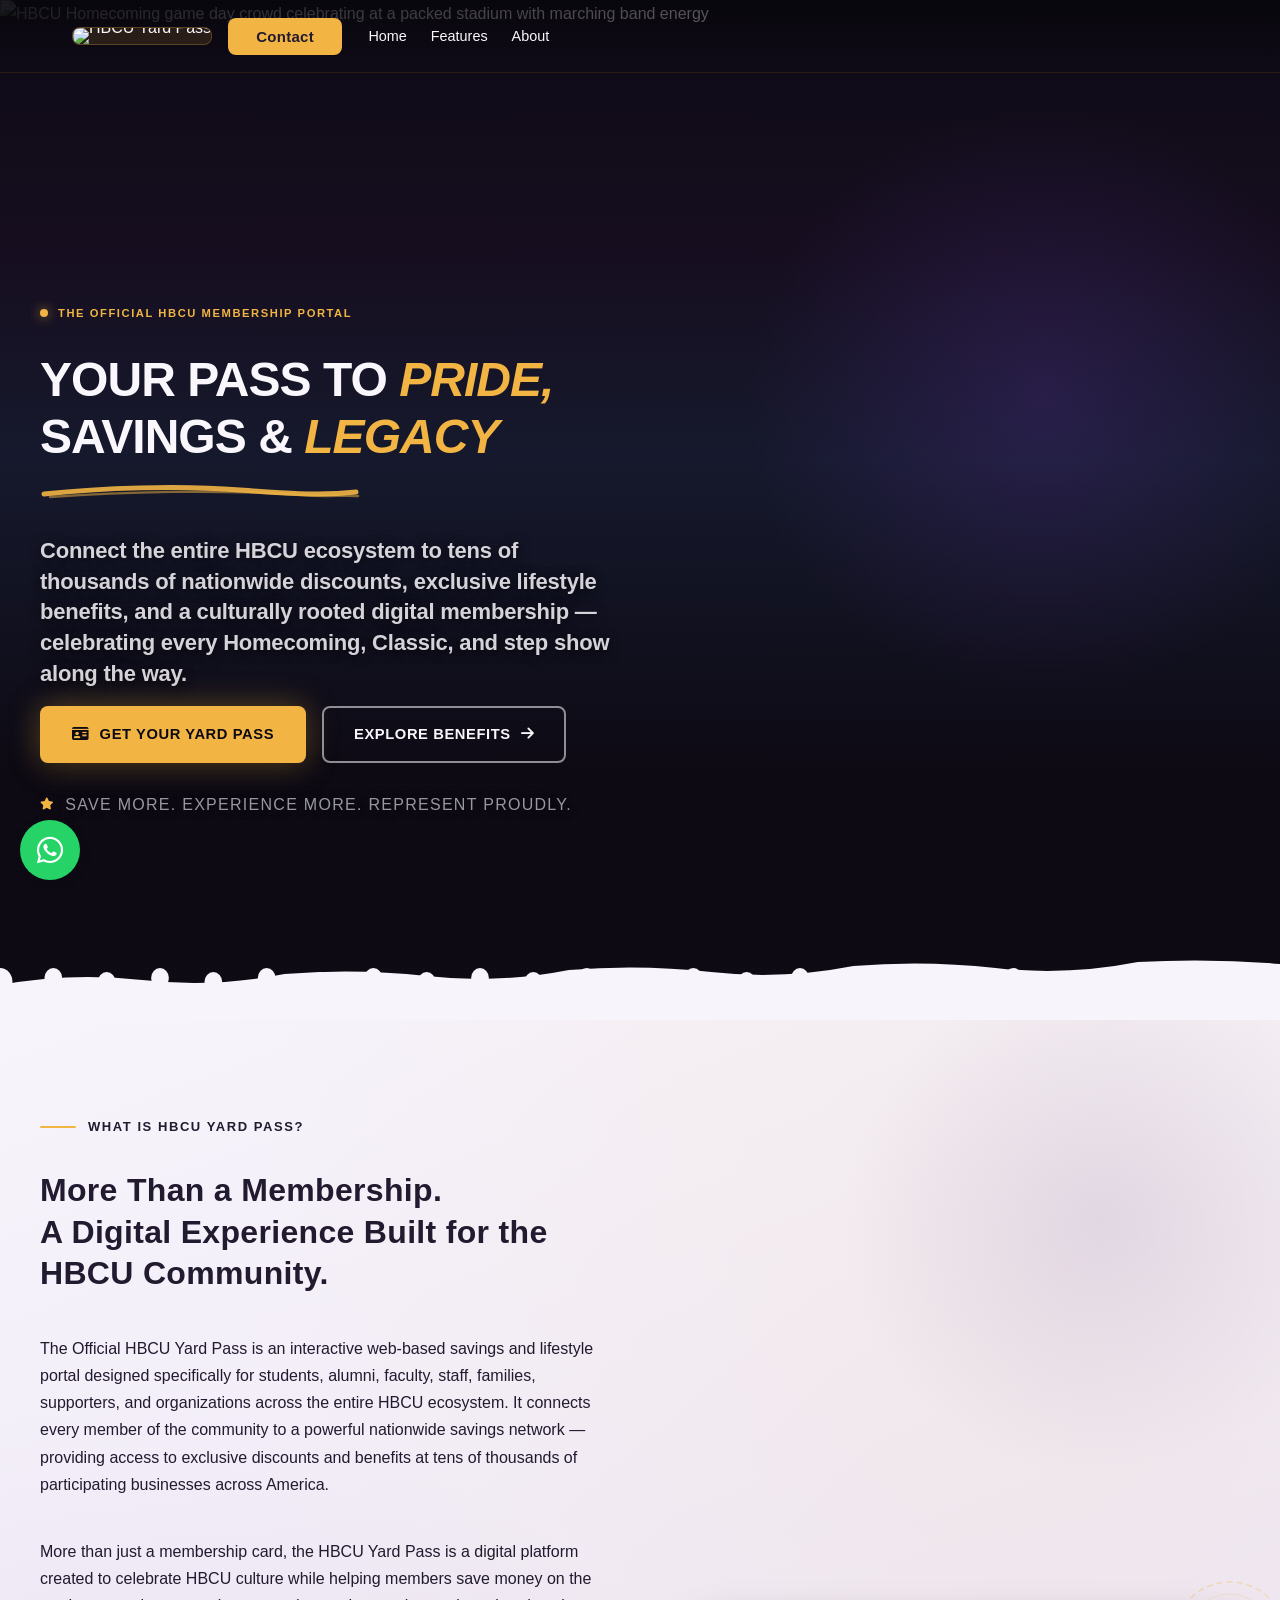
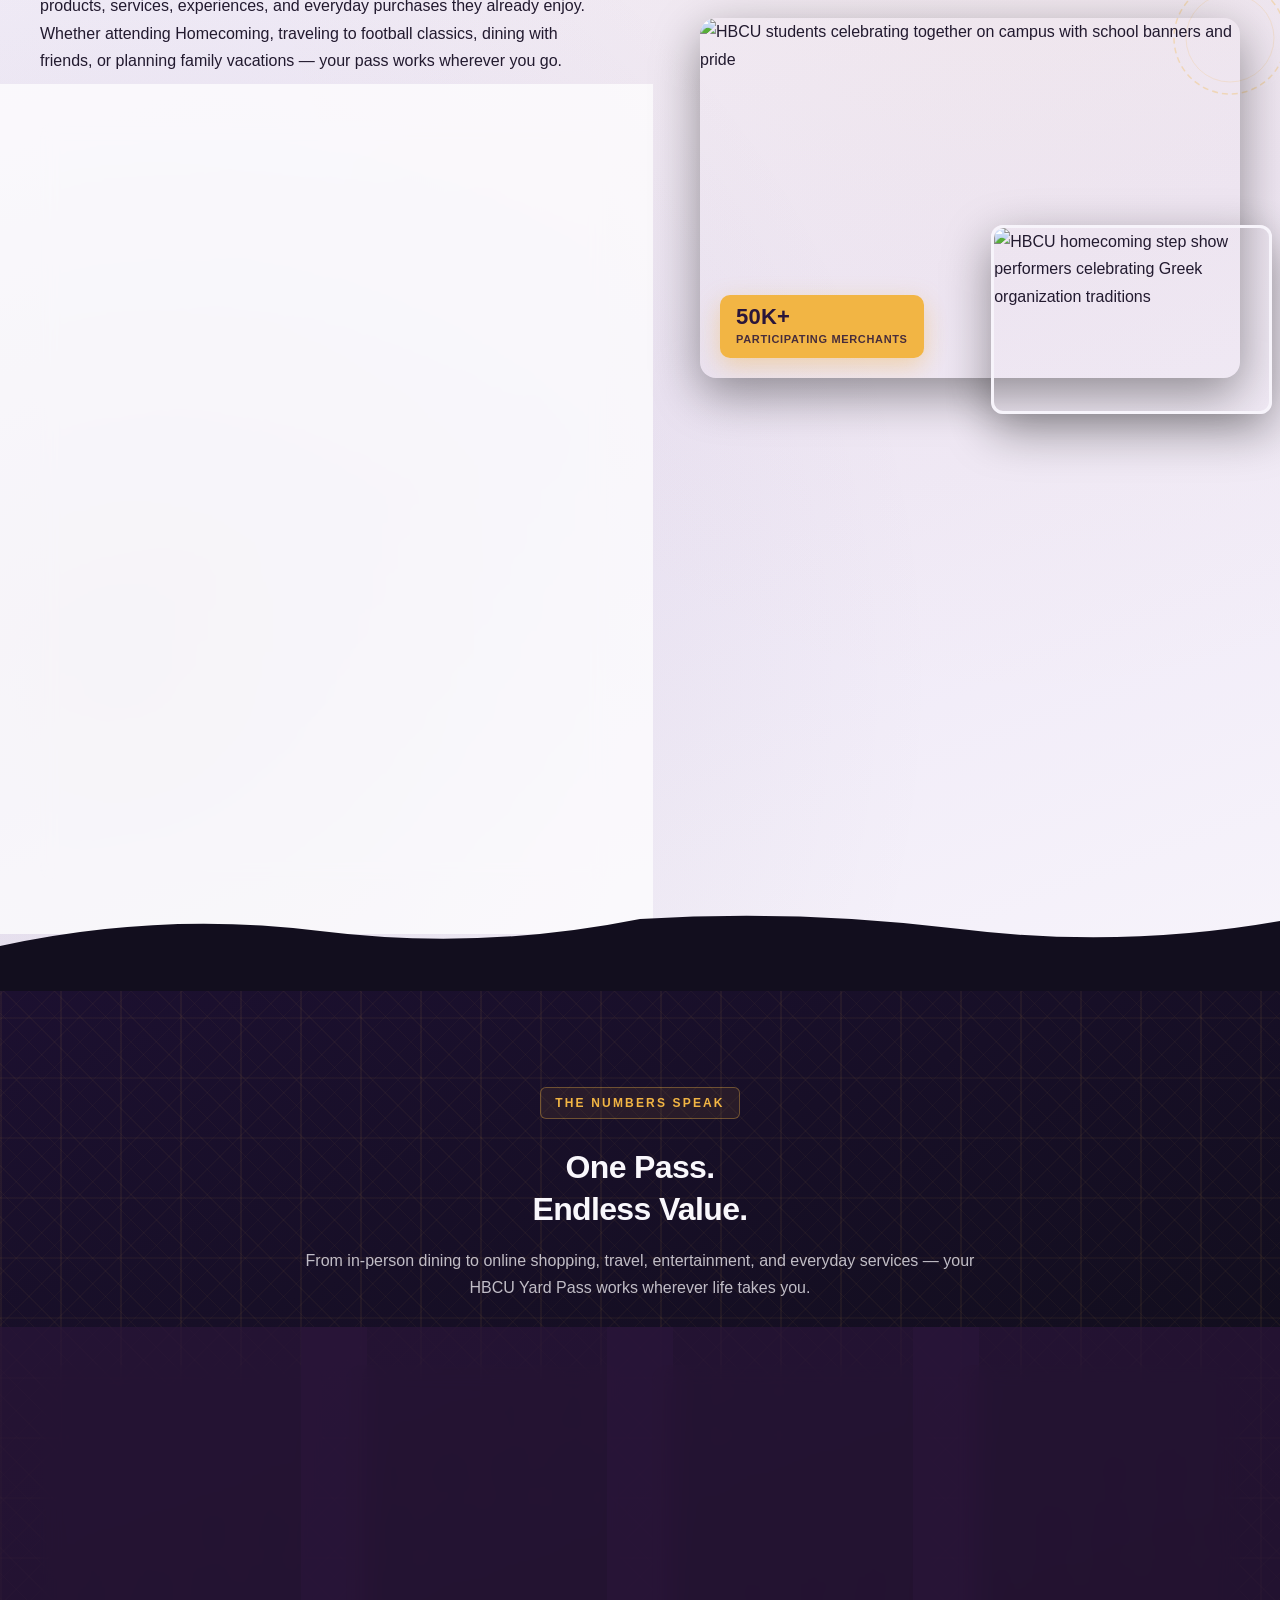
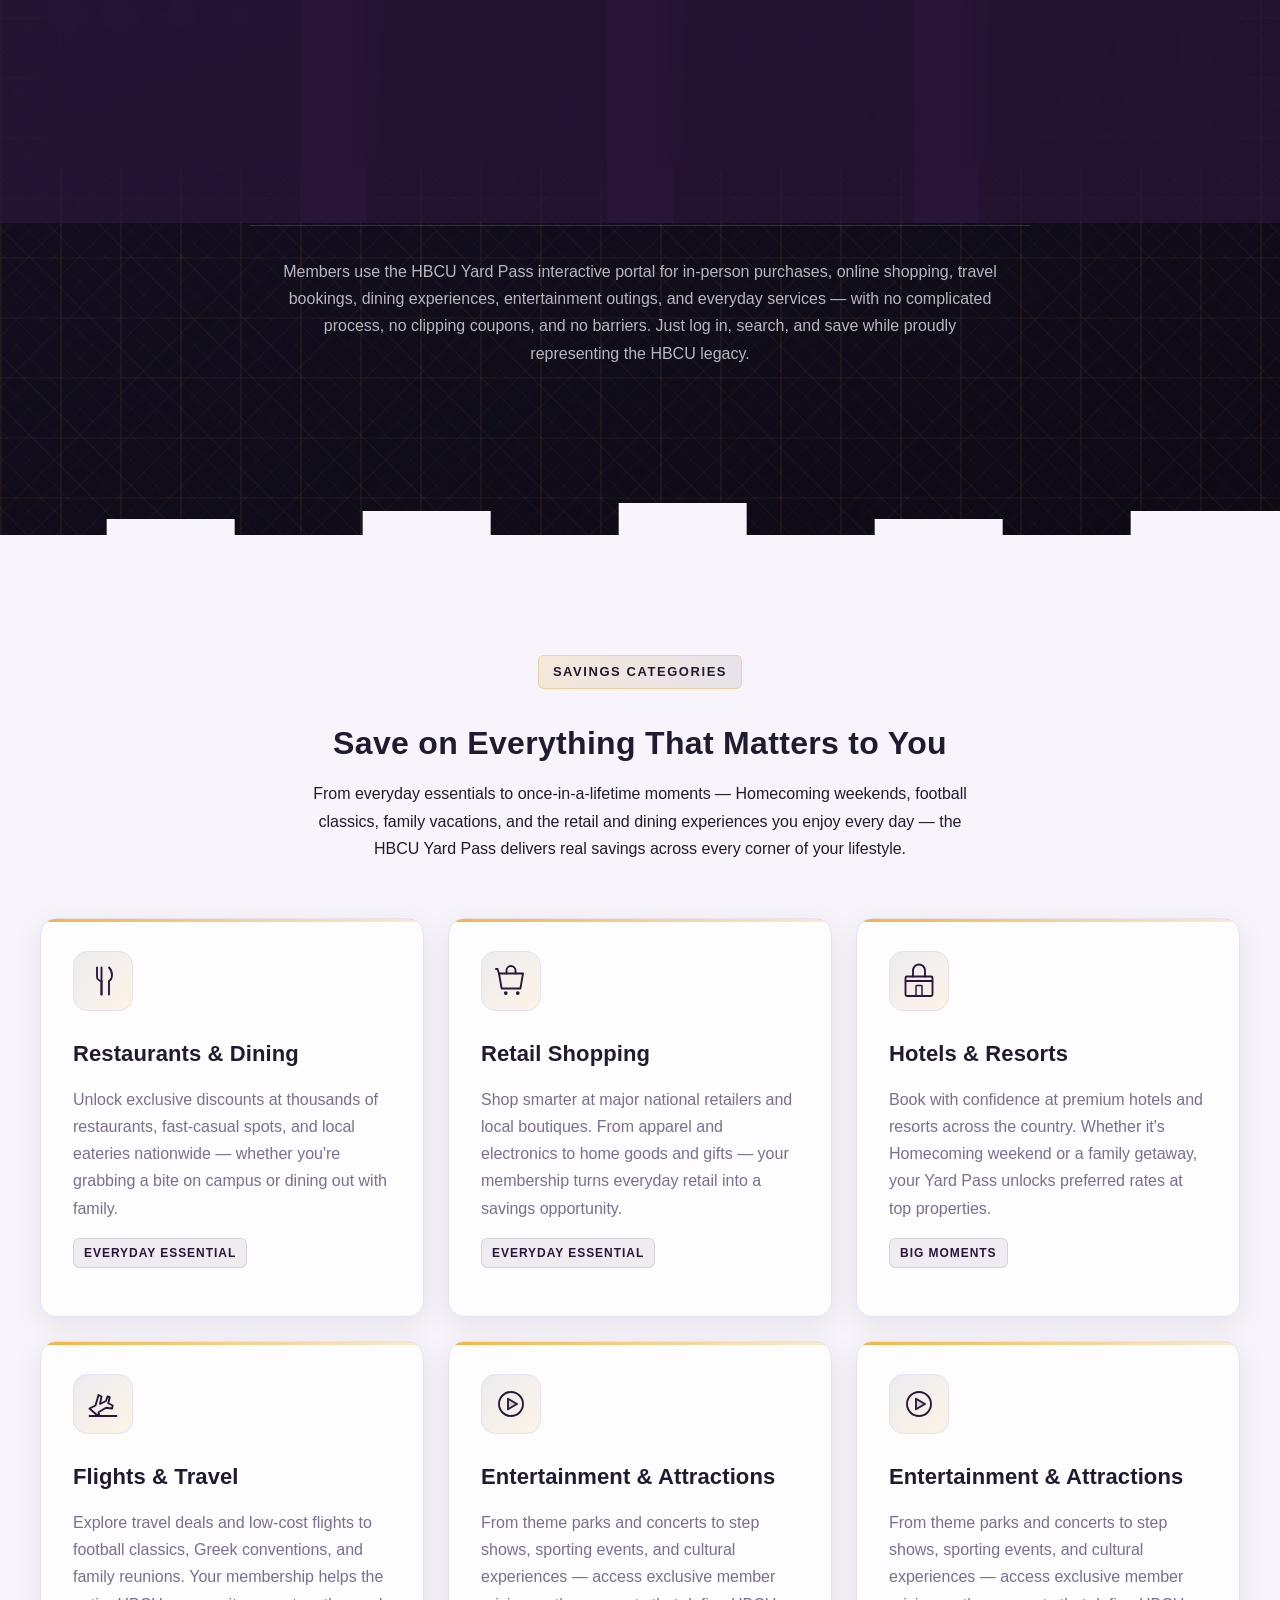
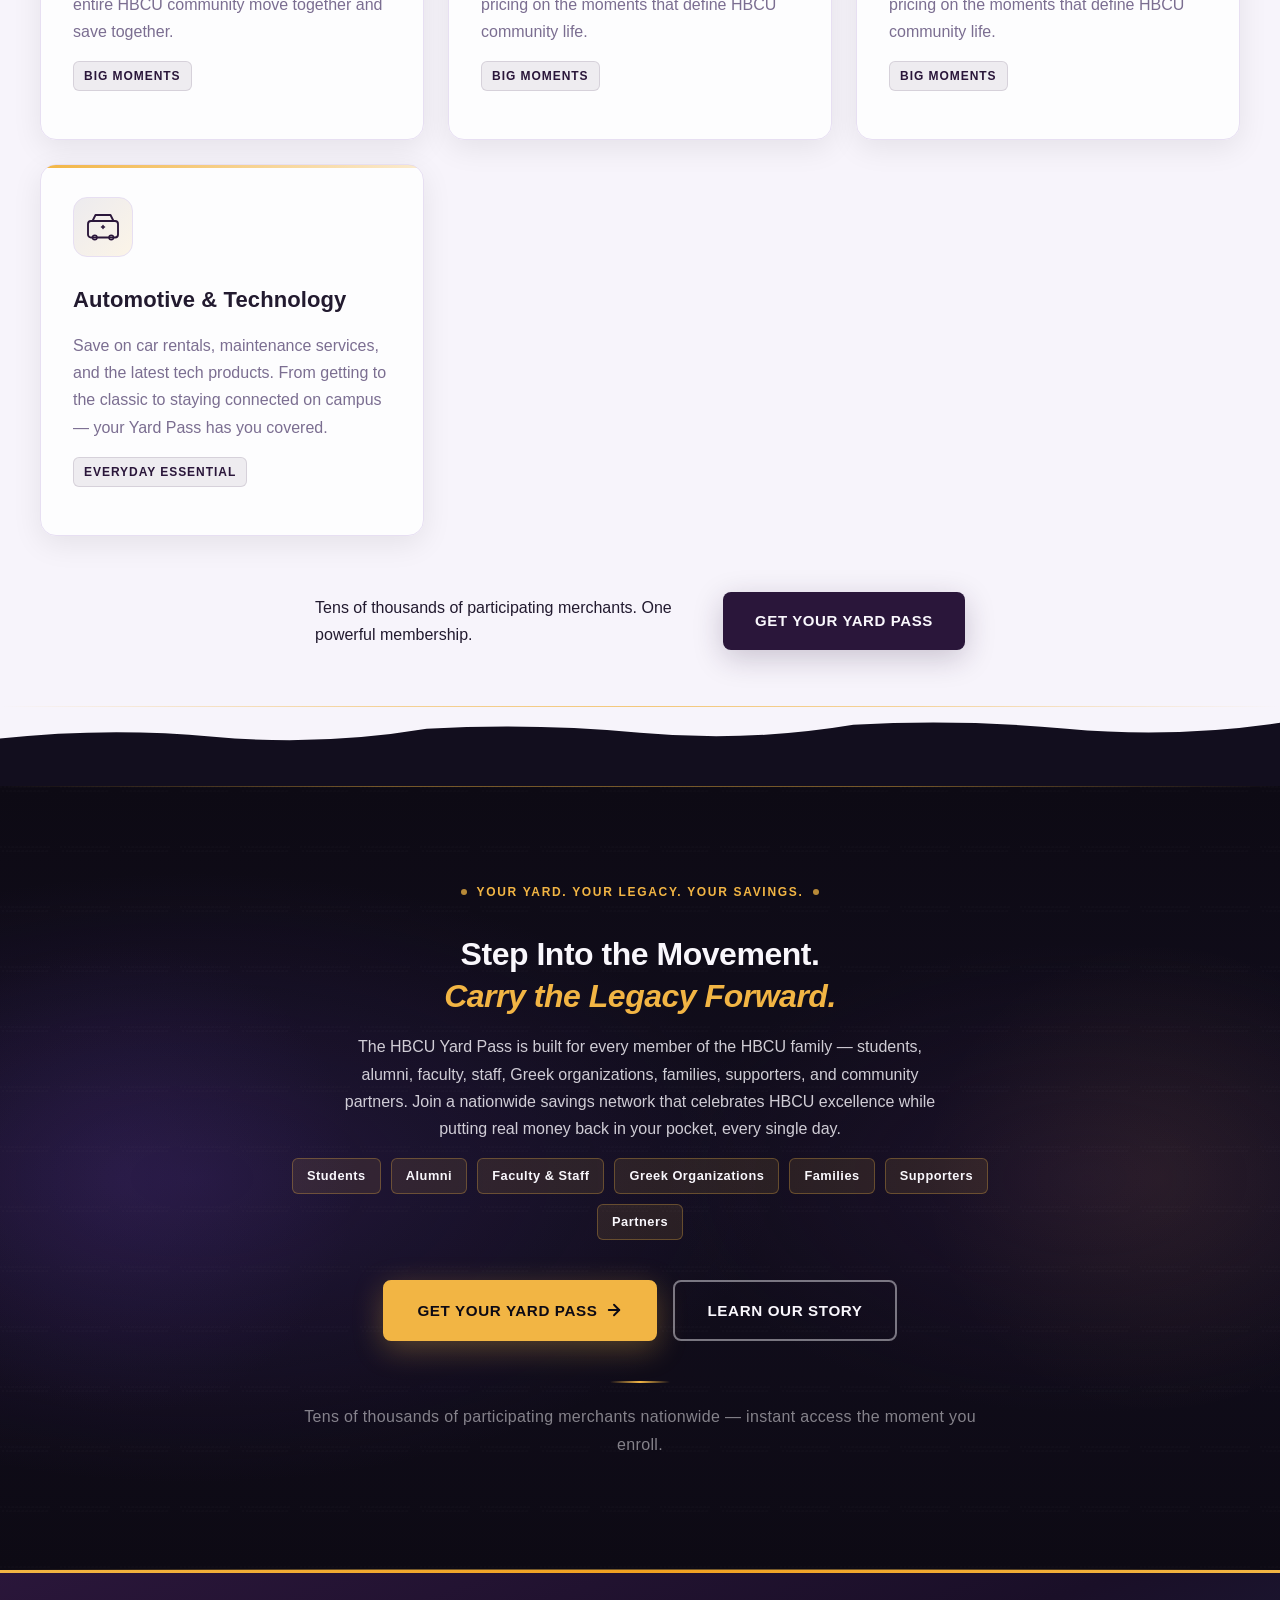
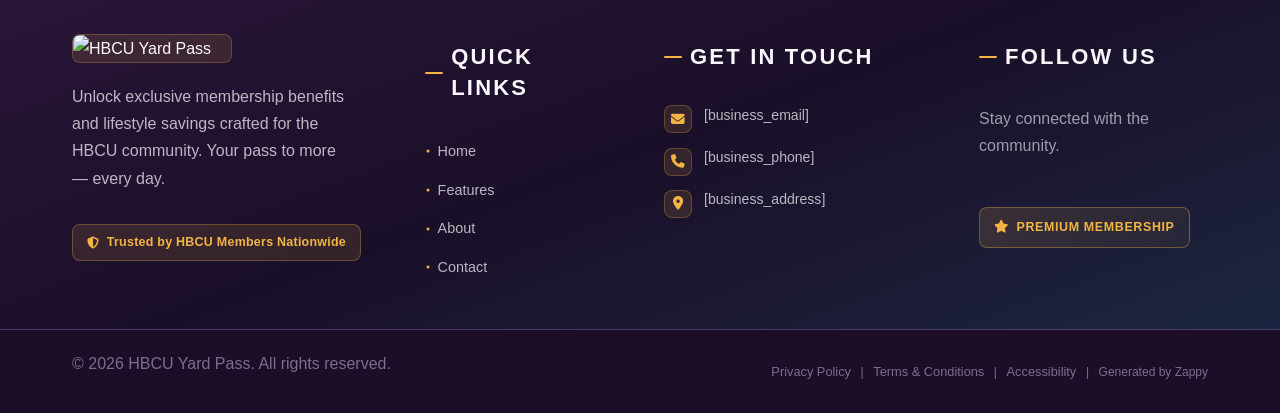
==== commit 39e4776d: "Background sync: Progressive GitHub Sync" ====
--- a/index.html
+++ b/index.html
@@ -1097,21 +1097,21 @@
 
 </section>
 
-<section data-band-index="3" class="home-categories-section" data-layout-spec="Home-categories">
+<section data-band-index="3" class="home-categories-section" data-layout-spec="Home-categories" id="home-categories-section">
   <div class="home-categories-container">
 
     <!-- Intro Block -->
     <div class="home-categories-intro">
-      <span class="home-categories-eyebrow">Savings Categories</span>
-      <h2 class="home-categories-heading">Save on Everything That Matters to You</h2>
-      <p class="home-categories-subtext">From everyday essentials to once-in-a-lifetime moments — Homecoming weekends, football classics, family vacations, and the retail and dining experiences you enjoy every day — the HBCU Yard Pass delivers real savings across every corner of your lifestyle.</p>
+      <p class="zappy-editable"><span class="home-categories-eyebrow">Savings Categories</span>
+      </p><h2 class="home-categories-heading">Save on Everything That Matters to You</h2>
+      <p class="home-categories-subtext" style="color: rgb(34, 26, 47) !important;">From everyday essentials to once-in-a-lifetime moments — Homecoming weekends, football classics, family vacations, and the retail and dining experiences you enjoy every day — the HBCU Yard Pass delivers real savings across every corner of your lifestyle.</p>
     </div>
 
     <!-- Cards Grid -->
     <div class="home-categories-grid">
 
       <!-- Card 1: Restaurants & Dining -->
-      <article class="home-cat-card">
+      <article class="home-cat-card" data-grid-item-index="0">
         <div class="home-cat-card-icon-wrap">
           <svg data-element-type="icon" data-icon-type="svg" xmlns="http://www.w3.org/2000/svg" viewBox="0 0 48 48" fill="none" aria-hidden="true" width="36" height="36">
             <path d="M16 6v12a6 6 0 0 0 6 6v18" stroke="currentColor" stroke-width="2.5" stroke-linecap="round" stroke-linejoin="round"></path>
@@ -1122,12 +1122,12 @@
         <div class="home-cat-card-body">
           <h3 class="home-cat-card-title">Restaurants &amp; Dining</h3>
           <p class="home-cat-card-desc">Unlock exclusive discounts at thousands of restaurants, fast-casual spots, and local eateries nationwide — whether you're grabbing a bite on campus or dining out with family.</p>
-          <span class="home-cat-card-tag">Everyday Essential</span>
-        </div>
+          <p class="zappy-editable"><span class="home-cat-card-tag">Everyday Essential</span>
+        </p></div>
       </article>
 
       <!-- Card 2: Retail Shopping -->
-      <article class="home-cat-card">
+      <article class="home-cat-card" data-grid-item-index="1">
         <div class="home-cat-card-icon-wrap">
           <svg data-element-type="icon" data-icon-type="svg" xmlns="http://www.w3.org/2000/svg" viewBox="0 0 48 48" fill="none" aria-hidden="true" width="36" height="36">
             <path d="M8 14h32l-3.5 20H11.5L8 14Z" stroke="currentColor" stroke-width="2.5" stroke-linejoin="round"></path>
@@ -1140,12 +1140,12 @@
         <div class="home-cat-card-body">
           <h3 class="home-cat-card-title">Retail Shopping</h3>
           <p class="home-cat-card-desc">Shop smarter at major national retailers and local boutiques. From apparel and electronics to home goods and gifts — your membership turns everyday retail into a savings opportunity.</p>
-          <span class="home-cat-card-tag">Everyday Essential</span>
-        </div>
+          <p class="zappy-editable"><span class="home-cat-card-tag">Everyday Essential</span>
+        </p></div>
       </article>
 
       <!-- Card 3: Hotels & Resorts -->
-      <article class="home-cat-card">
+      <article class="home-cat-card" data-grid-item-index="2">
         <div class="home-cat-card-icon-wrap">
           <svg data-element-type="icon" data-icon-type="svg" xmlns="http://www.w3.org/2000/svg" viewBox="0 0 48 48" fill="none" aria-hidden="true" width="36" height="36">
             <rect x="6" y="18" width="36" height="26" rx="2" stroke="currentColor" stroke-width="2.5"></rect>
@@ -1157,12 +1157,12 @@
         <div class="home-cat-card-body">
           <h3 class="home-cat-card-title">Hotels &amp; Resorts</h3>
           <p class="home-cat-card-desc">Book with confidence at premium hotels and resorts across the country. Whether it's Homecoming weekend or a family getaway, your Yard Pass unlocks preferred rates at top properties.</p>
-          <span class="home-cat-card-tag">Big Moments</span>
-        </div>
+          <p class="zappy-editable"><span class="home-cat-card-tag">Big Moments</span>
+        </p></div>
       </article>
 
       <!-- Card 4: Flights & Travel -->
-      <article class="home-cat-card">
+      <article class="home-cat-card" data-grid-item-index="3">
         <div class="home-cat-card-icon-wrap">
           <svg data-element-type="icon" data-icon-type="svg" xmlns="http://www.w3.org/2000/svg" viewBox="0 0 48 48" fill="none" aria-hidden="true" width="36" height="36">
             <path d="M6 30l8-4 4-14 4 2-2 10 8-4 2-6 3 1-2 8 6 3-1 4-8-1-10 6 1 4-4-1z" stroke="currentColor" stroke-width="2.5" stroke-linejoin="round"></path>
@@ -1172,12 +1172,12 @@
         <div class="home-cat-card-body">
           <h3 class="home-cat-card-title">Flights &amp; Travel</h3>
           <p class="home-cat-card-desc">Explore travel deals and low-cost flights to football classics, Greek conventions, and family reunions. Your membership helps the entire HBCU community move together and save together.</p>
-          <span class="home-cat-card-tag">Big Moments</span>
-        </div>
+          <p class="zappy-editable"><span class="home-cat-card-tag">Big Moments</span>
+        </p></div>
       </article>
 
       <!-- Card 5: Entertainment & Attractions -->
-      <article class="home-cat-card">
+      <article class="home-cat-card" data-grid-item-index="4">
         <div class="home-cat-card-icon-wrap">
           <svg data-element-type="icon" data-icon-type="svg" xmlns="http://www.w3.org/2000/svg" viewBox="0 0 48 48" fill="none" aria-hidden="true" width="36" height="36">
             <circle cx="24" cy="24" r="16" stroke="currentColor" stroke-width="2.5"></circle>
@@ -1187,12 +1187,24 @@
         <div class="home-cat-card-body">
           <h3 class="home-cat-card-title">Entertainment &amp; Attractions</h3>
           <p class="home-cat-card-desc">From theme parks and concerts to step shows, sporting events, and cultural experiences — access exclusive member pricing on the moments that define HBCU community life.</p>
-          <span class="home-cat-card-tag">Big Moments</span>
-        </div>
+          <p><span class="home-cat-card-tag" >Big Moments</span>
+        </p></div>
       </article>
 
       <!-- Card 6: Automotive & Technology -->
-      <article class="home-cat-card">
+      <article class="home-cat-card" data-grid-item-index="5" style="grid-column-start: auto !important; grid-column-end: auto !important; grid-row-start: auto !important; grid-row-end: auto !important;">
+        <div class="home-cat-card-icon-wrap">
+          <svg data-element-type="icon" data-icon-type="svg" xmlns="http://www.w3.org/2000/svg" viewBox="0 0 48 48" fill="none" aria-hidden="true" width="36" height="36" data-element-id="icon-1779876307730-wd735iiol">
+            <circle cx="24" cy="24" r="16" stroke="currentColor" stroke-width="2.5"></circle>
+            <path d="M20 17l12 7-12 7V17Z" stroke="currentColor" stroke-width="2.5" stroke-linejoin="round" fill="currentColor" fill-opacity="0.15"></path>
+          </svg>
+        </div>
+        <div class="home-cat-card-body">
+          <h3 class="home-cat-card-title" >Entertainment &amp; Attractions</h3>
+          <p class="home-cat-card-desc" >From theme parks and concerts to step shows, sporting events, and cultural experiences — access exclusive member pricing on the moments that define HBCU community life.</p>
+          <p ><span class="home-cat-card-tag" >Big Moments</span>
+        </p></div>
+      </article><article class="home-cat-card" data-grid-item-index="6">
         <div class="home-cat-card-icon-wrap">
           <svg data-element-type="icon" data-icon-type="svg" xmlns="http://www.w3.org/2000/svg" viewBox="0 0 48 48" fill="none" aria-hidden="true" width="36" height="36">
             <rect x="4" y="16" width="40" height="22" rx="4" stroke="currentColor" stroke-width="2.5"></rect>
@@ -1205,8 +1217,8 @@
         <div class="home-cat-card-body">
           <h3 class="home-cat-card-title">Automotive &amp; Technology</h3>
           <p class="home-cat-card-desc">Save on car rentals, maintenance services, and the latest tech products. From getting to the classic to staying connected on campus — your Yard Pass has you covered.</p>
-          <span class="home-cat-card-tag">Everyday Essential</span>
-        </div>
+          <p class="zappy-editable"><span class="home-cat-card-tag">Everyday Essential</span>
+        </p></div>
       </article>
 
     </div>
@@ -1214,9 +1226,9 @@
 
     <!-- Bottom CTA strip -->
     <div class="home-categories-cta-strip">
-      <p class="home-categories-cta-text">Tens of thousands of participating merchants. One powerful membership.</p>
-      <a href="/membership" class="home-categories-cta-btn">Get Your Yard Pass</a>
-    </div>
+      <p class="home-categories-cta-text" style="color: rgb(34, 26, 47) !important;">Tens of thousands of participating merchants. One powerful membership.</p>
+      <p class="zappy-editable"><a href="/membership" class="home-categories-cta-btn" data-element-type="button" data-element-id="btn-1779876160217-soy4p0fxe" data-native-element="true">Get Your Yard Pass</a>
+    </p></div>
 
   </div>
 
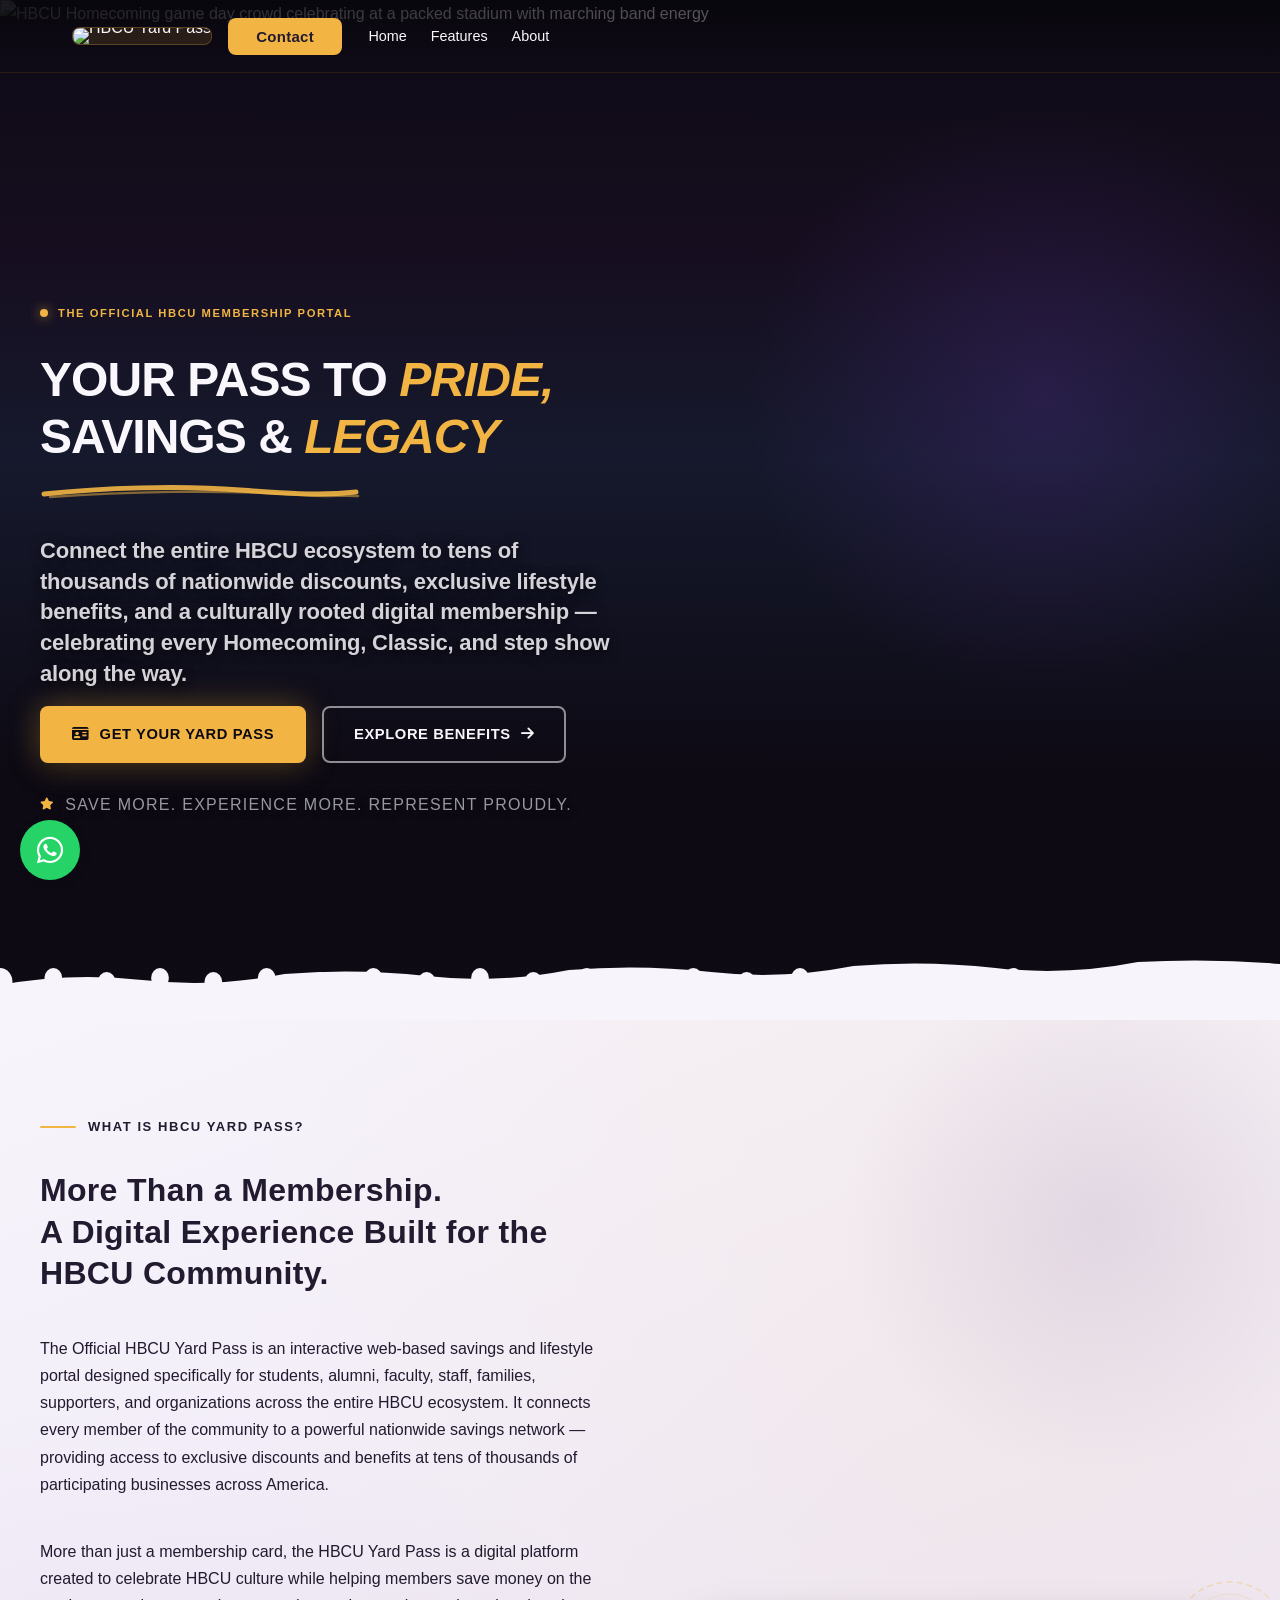
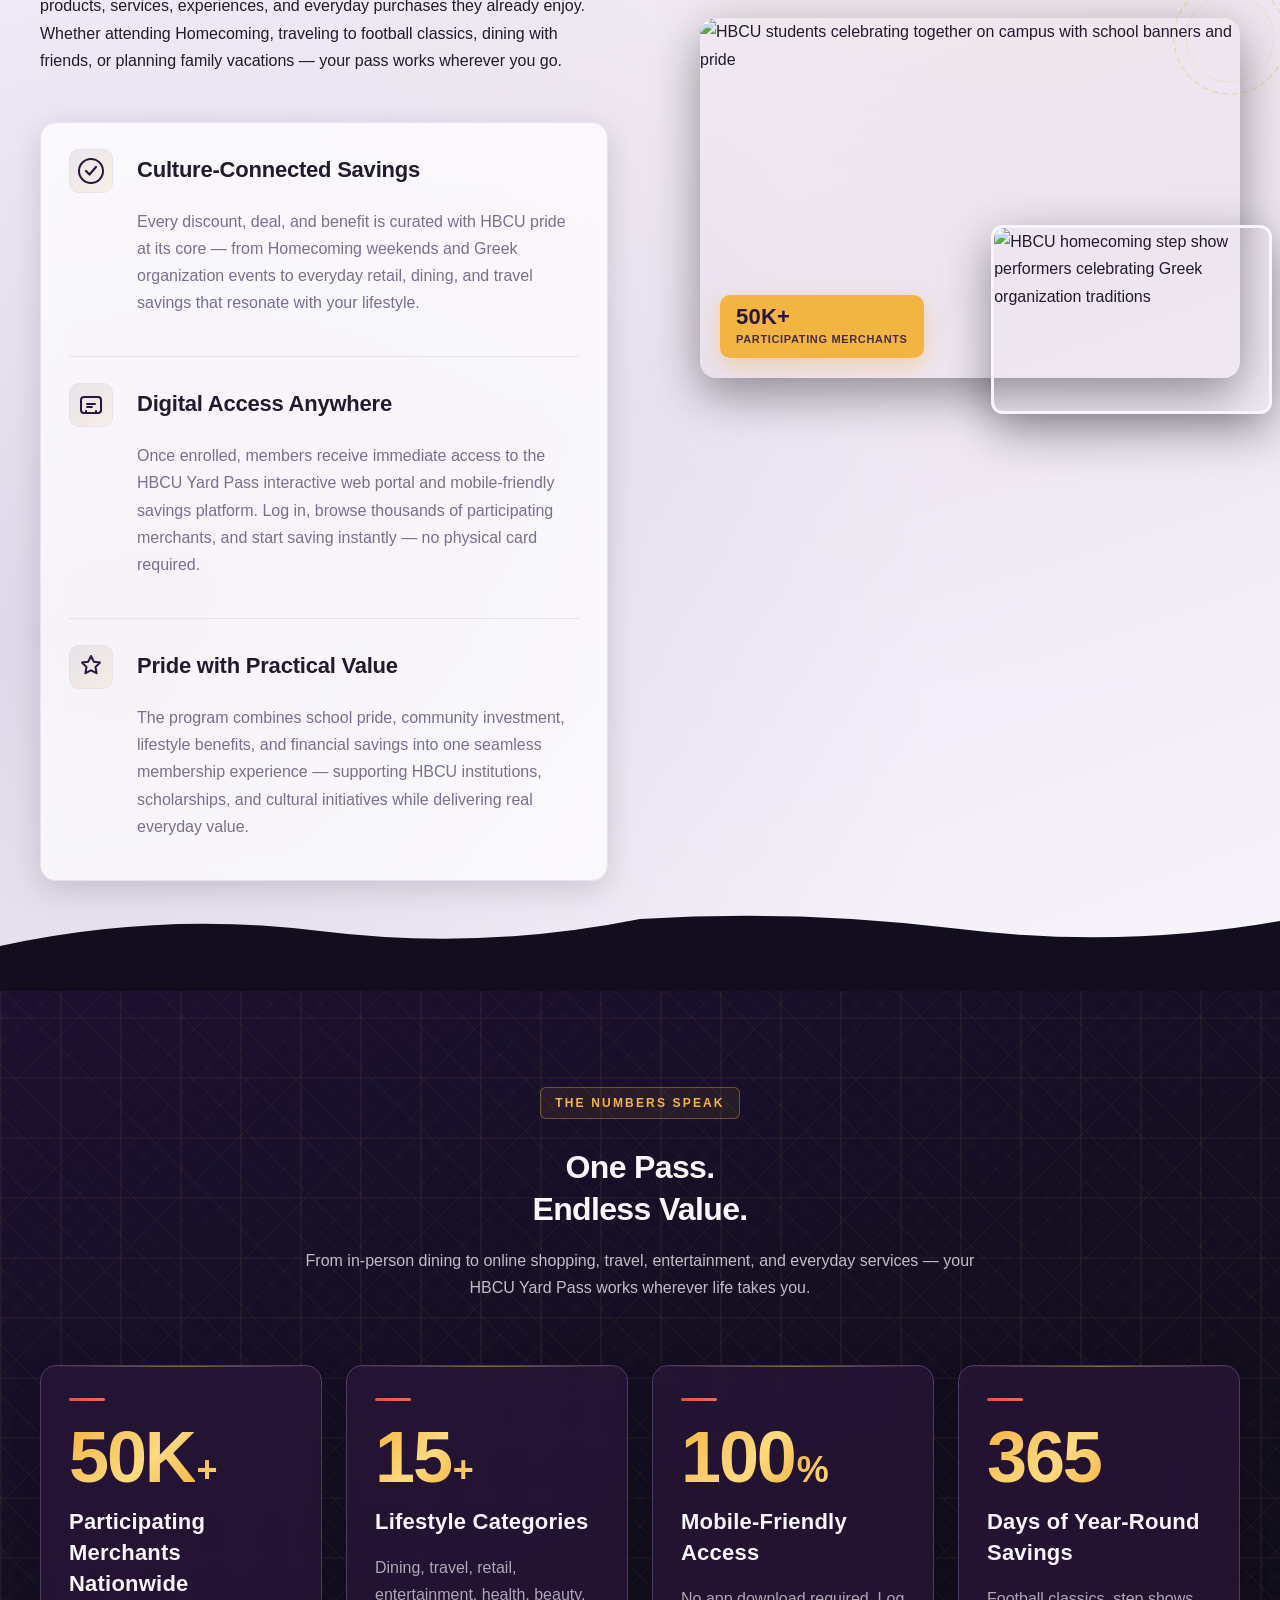
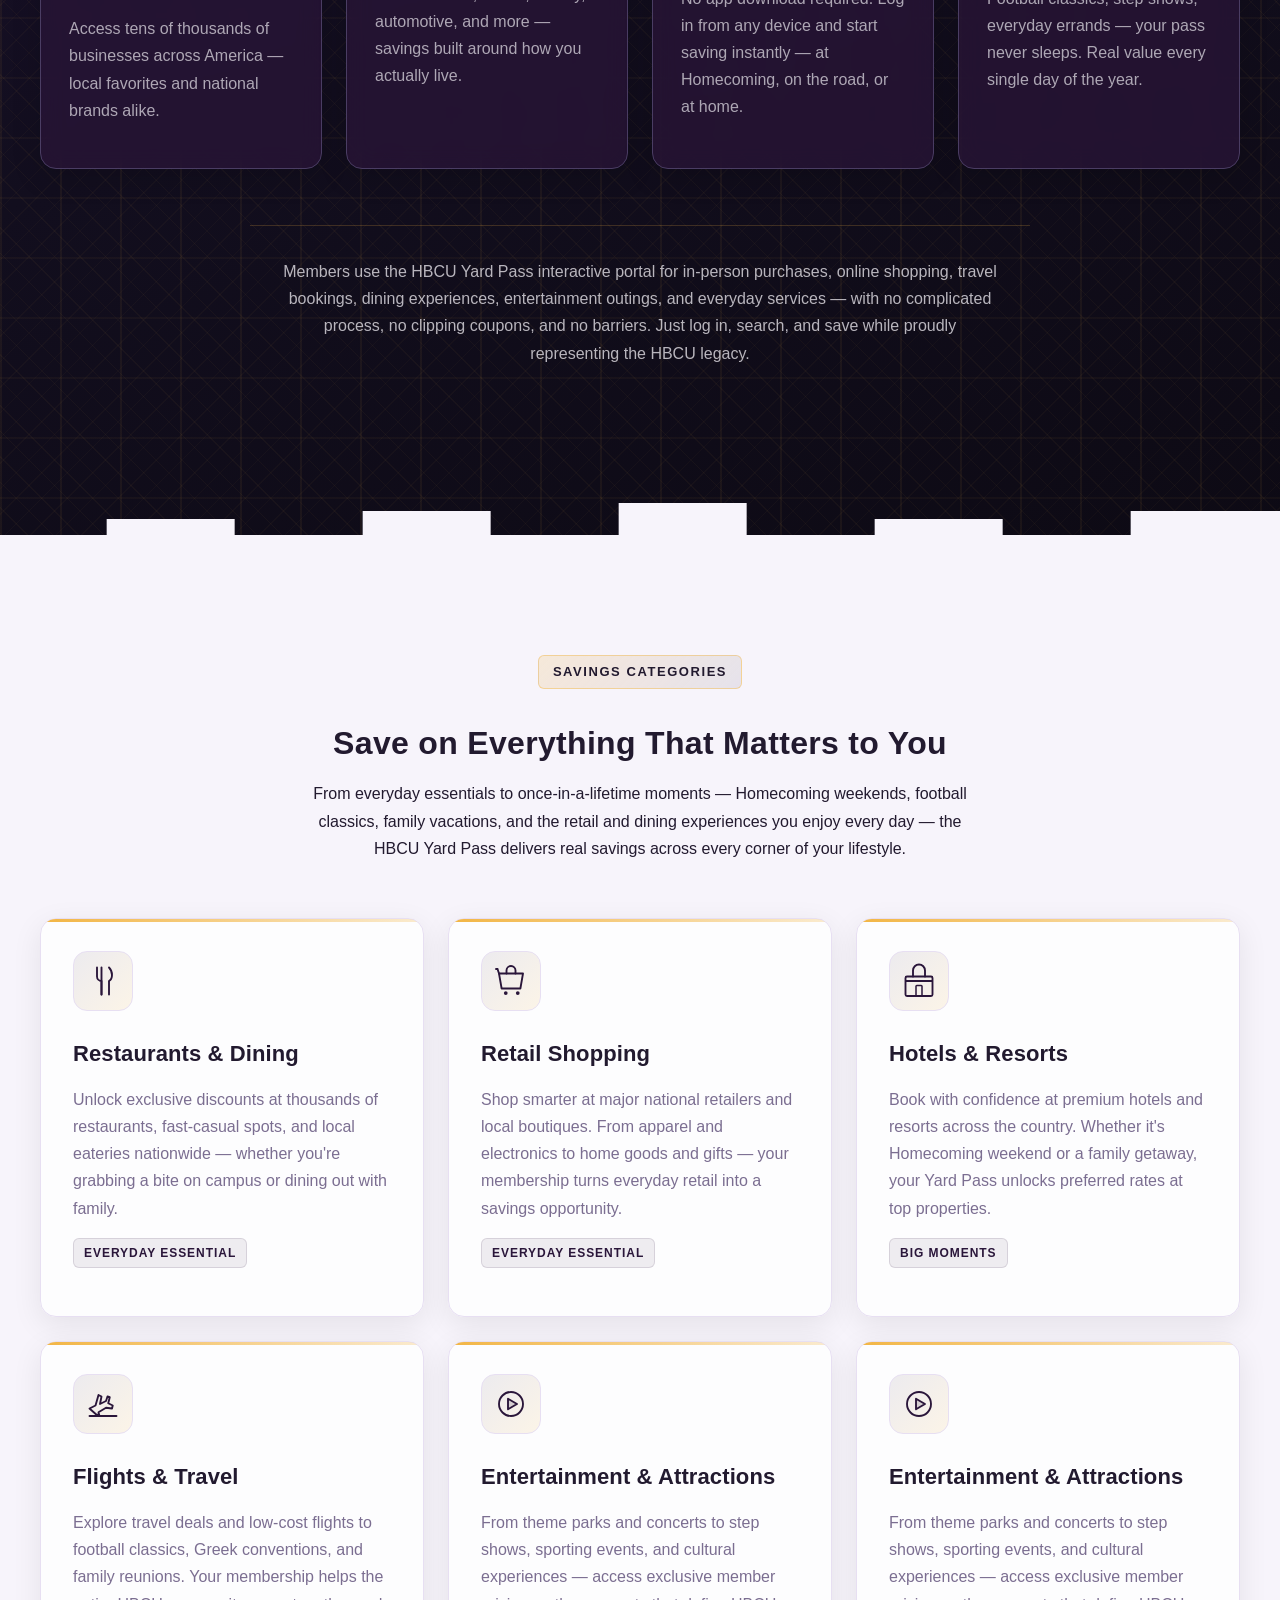
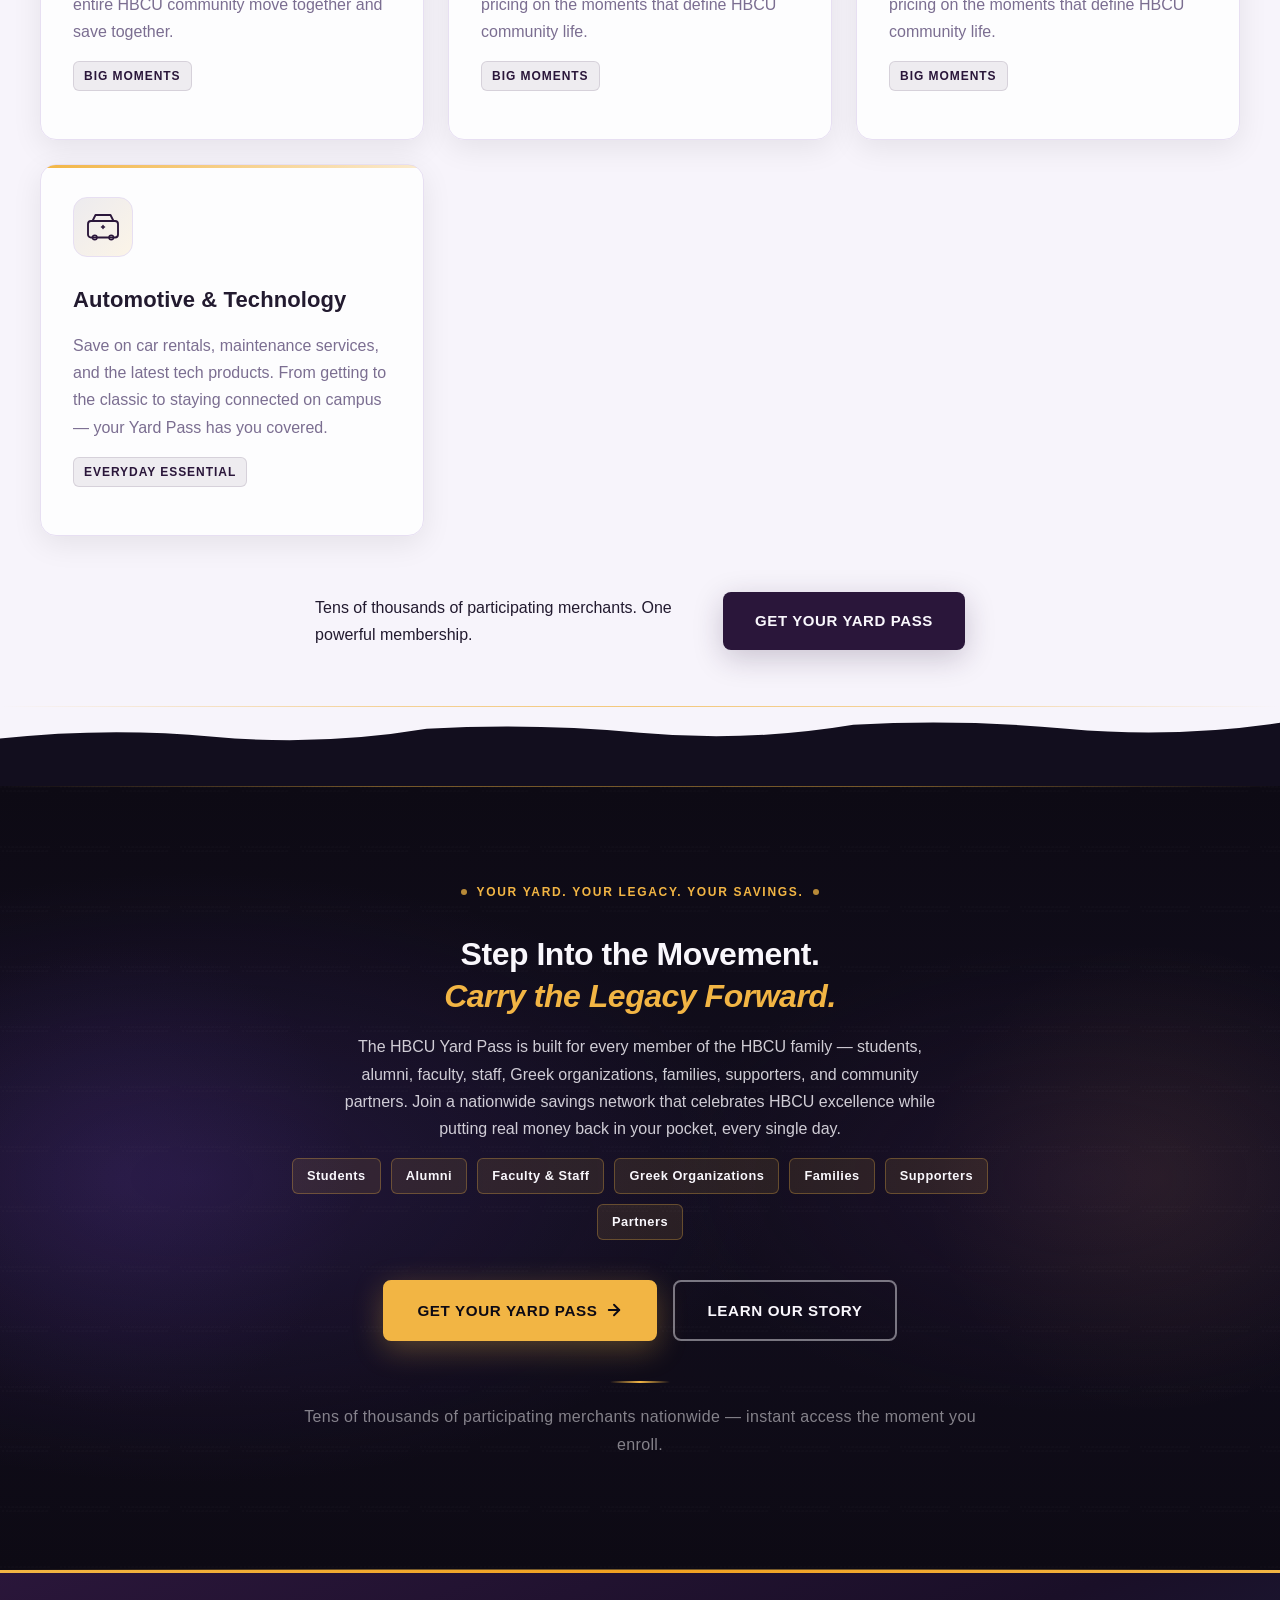
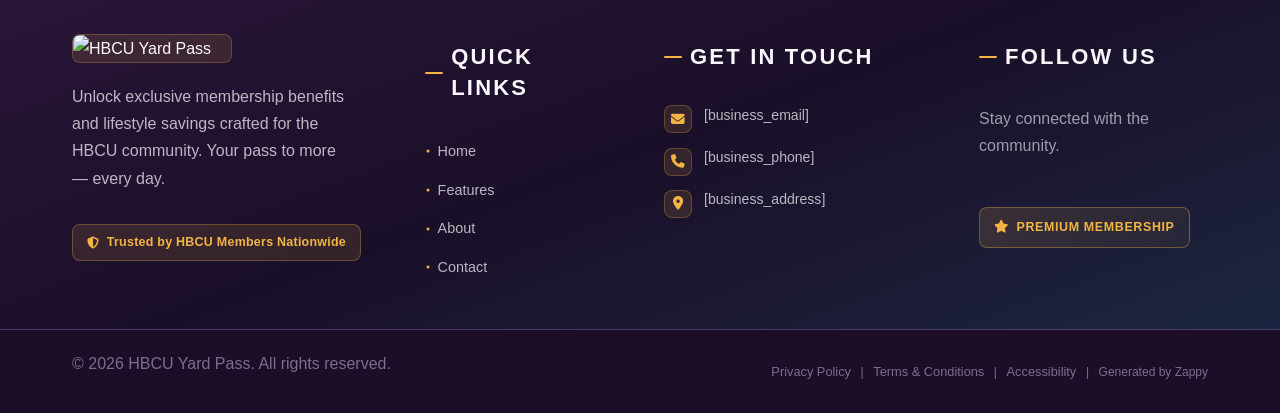
==== commit d2005414: "Incremental sync: 1 page(s) — update_text" ====
--- a/index.html
+++ b/index.html
@@ -1187,7 +1187,7 @@
         <div class="home-cat-card-body">
           <h3 class="home-cat-card-title">Entertainment &amp; Attractions</h3>
           <p class="home-cat-card-desc">From theme parks and concerts to step shows, sporting events, and cultural experiences — access exclusive member pricing on the moments that define HBCU community life.</p>
-          <p><span class="home-cat-card-tag" >Big Moments</span>
+          <p><span class="home-cat-card-tag" style="">Big Moments</span>
         </p></div>
       </article>
 
@@ -1200,9 +1200,9 @@
           </svg>
         </div>
         <div class="home-cat-card-body">
-          <h3 class="home-cat-card-title" >Entertainment &amp; Attractions</h3>
-          <p class="home-cat-card-desc" >From theme parks and concerts to step shows, sporting events, and cultural experiences — access exclusive member pricing on the moments that define HBCU community life.</p>
-          <p ><span class="home-cat-card-tag" >Big Moments</span>
+          <h3 class="home-cat-card-title" style="cursor: text;">Entertainment &amp; Attractions</h3>
+          <p class="home-cat-card-desc" style="cursor: text;">From theme parks and concerts to step shows, sporting events, and cultural experiences — access exclusive member pricing on the moments that define HBCU community life.</p>
+          <p style="cursor: text;"><span class="home-cat-card-tag" style="cursor: text;">Big Moments</span>
         </p></div>
       </article><article class="home-cat-card" data-grid-item-index="6">
         <div class="home-cat-card-icon-wrap">
@@ -1305,7 +1305,7 @@
 </section>
   </main>
   
-  <footer class="site-footer"> <div class="footer-top"> <div class="footer-container"> <div class="footer-grid"> <div class="footer-col footer-brand"> <img src="/assets/hbcu-yard-pass-membership-benefits-lifestyle-savings-logo.webp" alt="HBCU Yard Pass" class="logo"> <p class="footer-tagline">Unlock exclusive membership benefits and lifestyle savings crafted for the HBCU community. Your pass to more — every day.</p> <div class="footer-badge"><i class="fas fa-shield-alt"></i> Trusted by HBCU Members Nationwide</div> </div> <div class="footer-col footer-links"> <h3 class="footer-heading"><span class="heading-accent"></span>Quick Links</h3> <ul class="footer-nav"> <li><a href="/">Home</a></li> <li><a href="/features">Features</a></li> <li><a href="/about">About</a></li> <li><a href="/contact">Contact</a></li> </ul> </div> <div class="footer-col footer-contact-col"> <h3 class="footer-heading"><span class="heading-accent"></span>Get In Touch</h3> <ul class="footer-contact"> <li> <span class="contact-icon"><i class="fas fa-envelope"></i></span> <span class="contact-text"><a href="mailto:[business_email]">[business_email]</a></span> </li> <li> <span class="contact-icon"><i class="fas fa-phone"></i></span> <span class="contact-text"><a href="tel:[business_phone]">[business_phone]</a></span> </li> <li><a href="/"><span class="contact-icon"><i class="fas fa-map-marker-alt"></i></span> <span class="contact-text">[business_address]</span></a></li> </ul> </div> <div class="footer-col footer-social-col"> <h3 class="footer-heading"><span class="heading-accent"></span>Follow Us</h3> <p class="footer-social-tagline">Stay connected with the community.</p> <div class="footer-social">    </div> <div class="footer-membership-badge"> <i class="fas fa-star"></i> <span>Premium Membership</span> </div> </div> </div> </div> </div> <div class="footer-bottom"> <div class="footer-container"> <div class="footer-bottom-inner"> <p class="footer-copyright">© 2026 HBCU Yard Pass. All rights reserved.</p> <div class="footer-legal"> <a href="/privacy">Privacy Policy</a> <span class="footer-divider">|</span> <a href="/terms">Terms &amp; Conditions</a> <span class="footer-divider">|</span> <a href="/accessibility">Accessibility</a> <span class="footer-divider">|</span> <a href="https://zappy5.com" target="_blank" class="zappy-attribution">Generated by Zappy</a> </div> </div> </div> </div> </footer>
+  <footer class="site-footer"> <div class="footer-top"> <div class="footer-container"> <div class="footer-grid"> <div class="footer-col footer-brand"> <img src="/assets/hbcu-yard-pass-membership-benefits-lifestyle-savings-logo.webp" alt="HBCU Yard Pass" class="logo" data-element-type="image" data-element-id="img-1779876160223-eg5ealwnk" data-zappy-footer-image="true"> <p class="footer-tagline">Unlock exclusive membership benefits and lifestyle savings crafted for the HBCU community. Your pass to more — every day.</p> <div class="footer-badge"><i class="fas fa-shield-alt" data-element-type="icon" data-element-id="icon-1779876160222-j1exrhrxp" data-icon-type="fontawesome"></i> Trusted by HBCU Members Nationwide</div> </div> <div class="footer-col footer-links"> <h3 class="footer-heading"><span class="heading-accent"></span>Quick Links</h3> <ul class="footer-nav" style=""><li><a href="/">Home</a></li><li><a href="/features" style="">Features</a></li><li><a href="/about">About</a></li><li><a href="/contact">Contact</a></li></ul> </div> <div class="footer-col footer-contact-col"> <h3 class="footer-heading" style=""><span class="heading-accent"></span>Get In Touch</h3> <ul class="footer-contact" style=""><li> <span class="contact-icon"><i class="fas fa-envelope" data-element-type="icon" data-element-id="icon-1779876160222-rwnr5w3pp" data-icon-type="fontawesome" style="cursor: pointer;"></i></span> <span class="contact-text"><a href="mailto:[business_email]">[business_email]</a></span> </li><li> <span class="contact-icon"><i class="fas fa-phone" data-element-type="icon" data-element-id="icon-1779876160222-v8i7qck2p" data-icon-type="fontawesome" style="cursor: pointer;"></i></span> <span class="contact-text"><a href="tel:[business_phone]">[business_phone]</a></span> </li><li><a href="/"><span class="contact-icon"><i class="fas fa-map-marker-alt" style="cursor: pointer;"></i></span> <span class="contact-text">[business_address]</span></a></li></ul> </div> <div class="footer-col footer-social-col"> <h3 class="footer-heading"><span class="heading-accent"></span>Follow Us</h3> <p class="footer-social-tagline">Stay connected with the community.</p> <div class="footer-social">    </div> <div class="footer-membership-badge"> <i class="fas fa-star" data-element-type="icon" data-element-id="icon-1779876160222-fvgdb7r76" data-icon-type="fontawesome"></i> <span>Premium Membership</span> </div> </div> </div> </div> </div> <div class="footer-bottom"> <div class="footer-container"> <div class="footer-bottom-inner"> <p class="footer-copyright">© 2026 HBCU Yard Pass. All rights reserved.</p> <div class="footer-legal"> <a href="/privacy">Privacy Policy</a> <span class="footer-divider">|</span> <a href="/terms">Terms &amp; Conditions</a> <span class="footer-divider">|</span> <a href="/accessibility">Accessibility</a> <span class="footer-divider">|</span> <a href="https://zappy5.com" target="_blank" class="zappy-attribution">Generated by Zappy</a> </div> </div> </div> </div> </footer>
   
   <a href="https://wa.me/[whatsapp_handle]" class="whatsapp-float" aria-label="WhatsApp">
     <i class="fab fa-whatsapp"></i>
